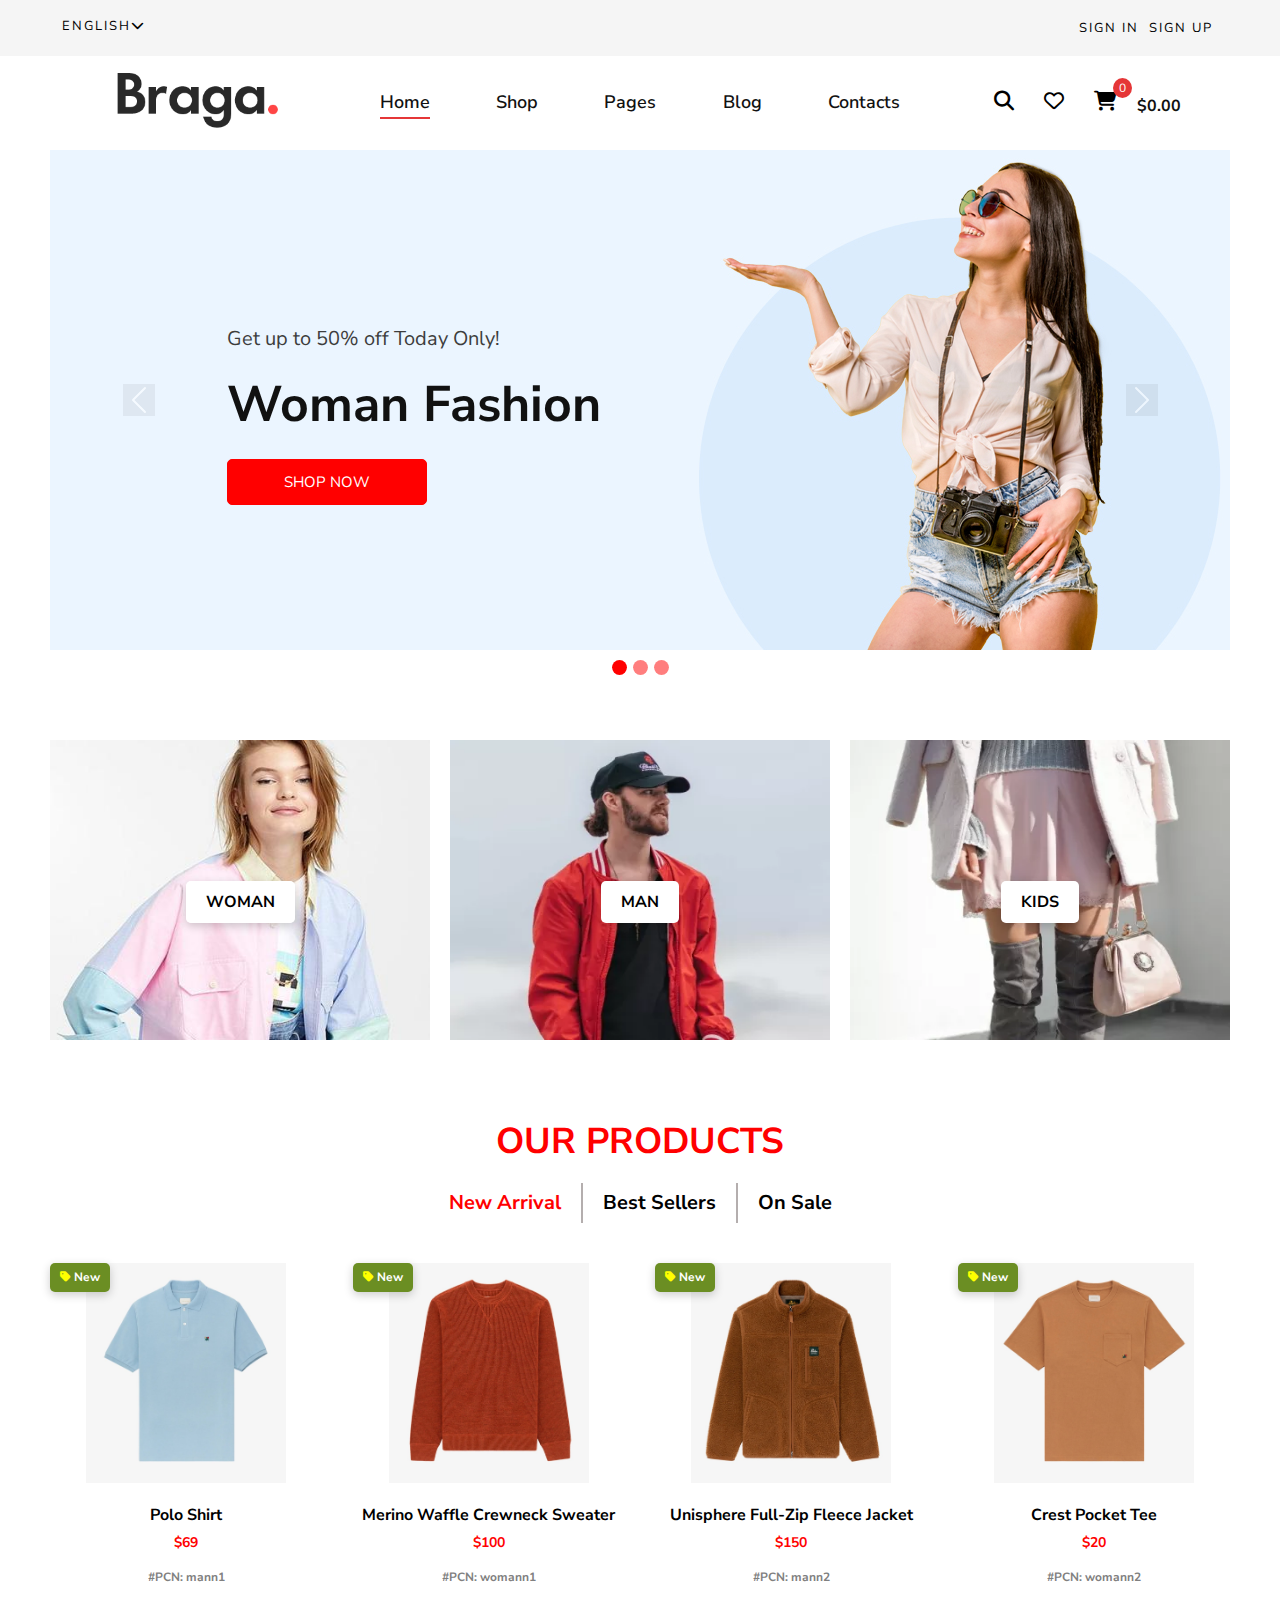
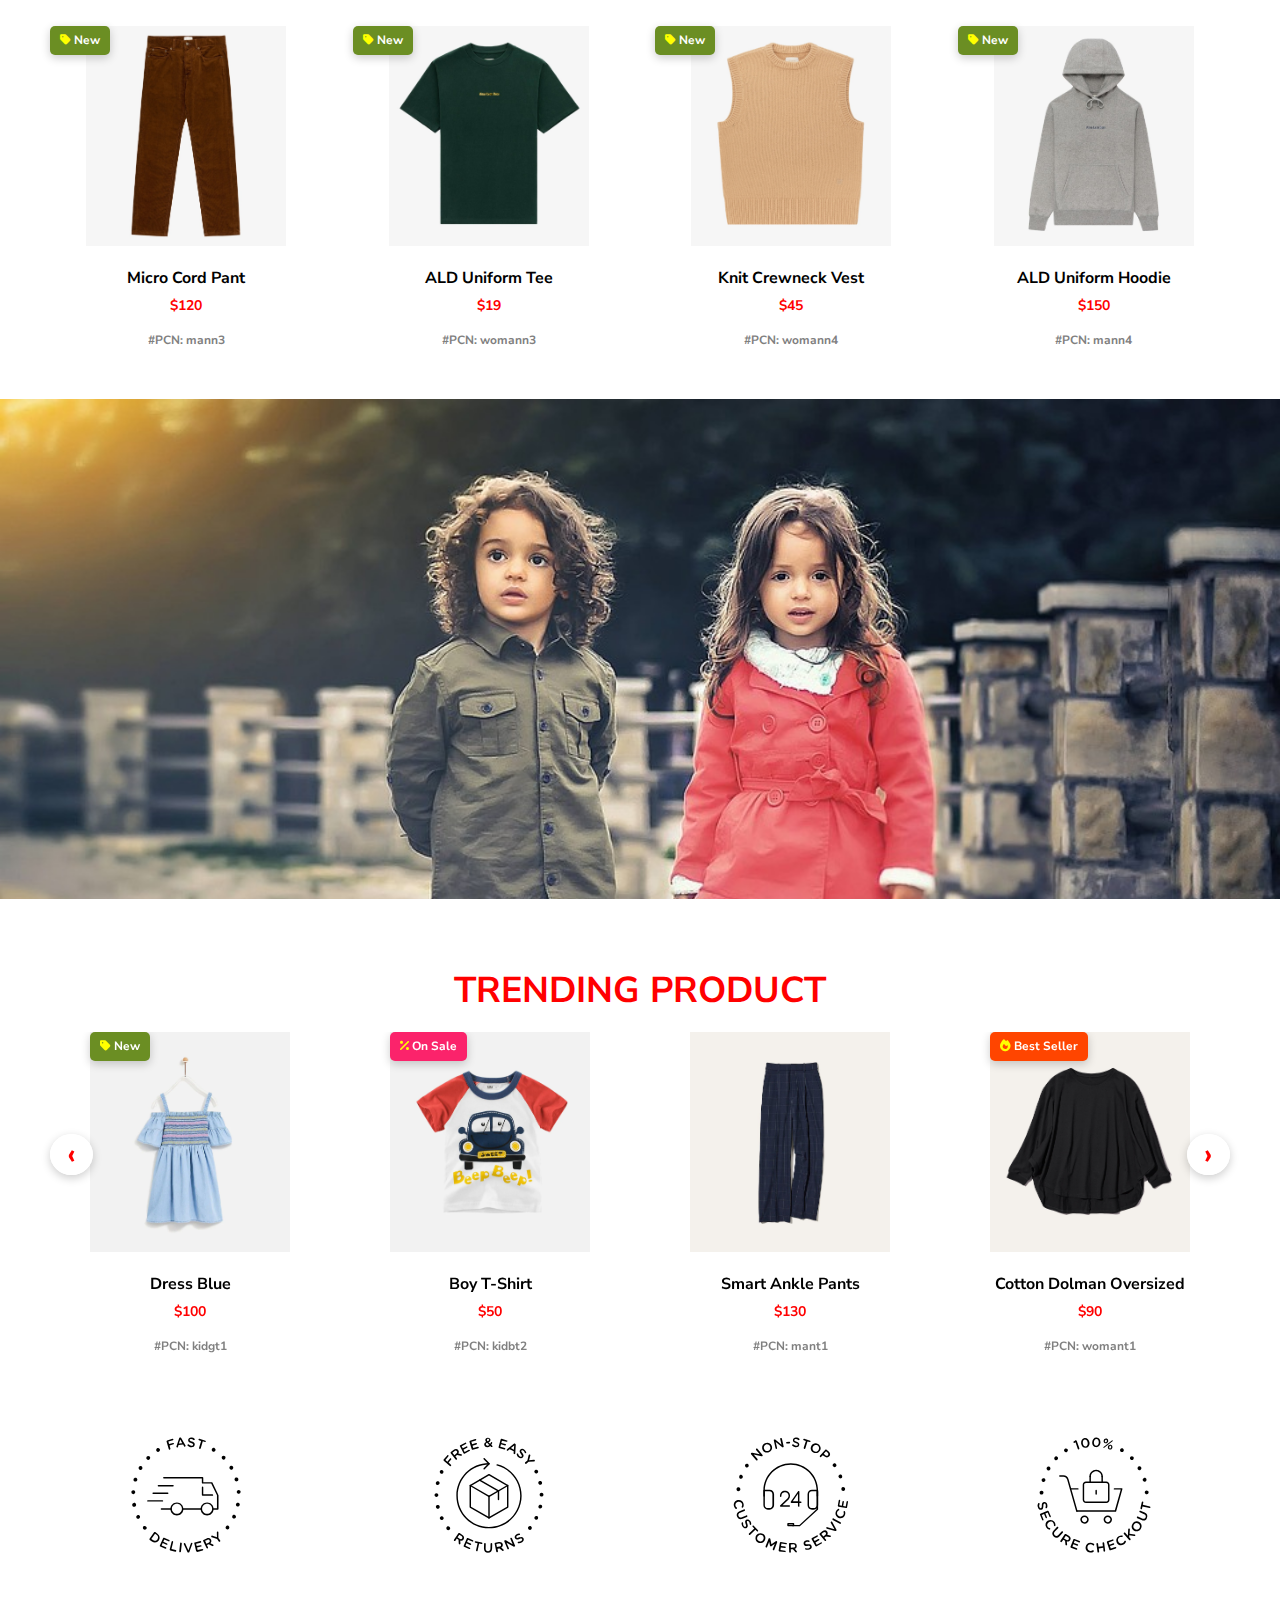
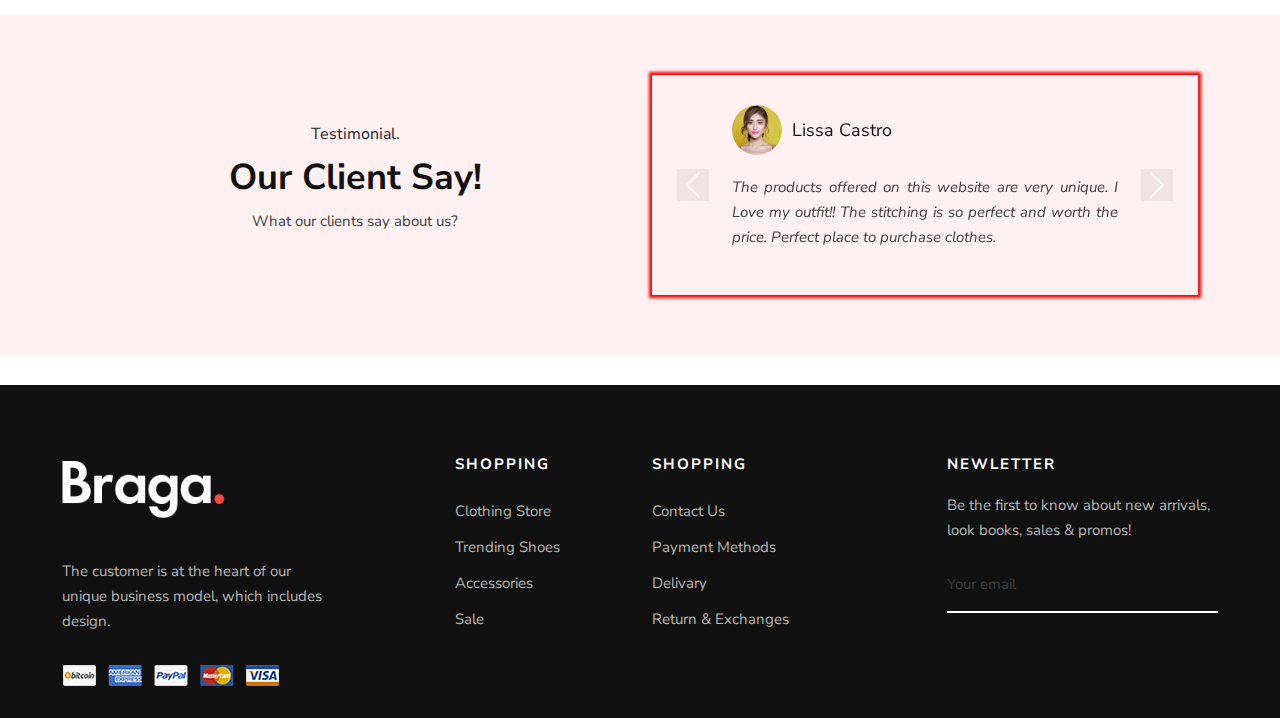
==== index.html @ ad531a6e "update index and cart and contact page" ====
<!DOCTYPE html>
<html lang="en">

<head>
    <meta charset="UTF-8">
    <meta name="description" content="Fashion Shop">
    <!-- <meta name="keywords" content="Male_Fashion, unica, creative, html"> -->
    <meta name="viewport" content="width=device-width, initial-scale=1.0">
    <meta http-equiv="X-UA-Compatible" content="ie=edge">
    <title>Index</title>

    <!-- Google Font -->
    <link href="https://fonts.googleapis.com/css2?family=Nunito+Sans:wght@300;400;600;700;800;900&display=swap"
    rel="stylesheet">

    <!-- Css Styles -->
    <!-- ======================bootstrap====================== -->
    <link rel="stylesheet" href="css/bootstrap.min.css" type="text/css">
    <!-- ==================font-awesome==================== -->
    <link rel="stylesheet" href="https://cdnjs.cloudflare.com/ajax/libs/font-awesome/6.4.0/css/all.min.css">
    <!-- ============= owl carousel========== -->
    <link rel="stylesheet" href="css/owl.carousel.min.css" type="text/css">

    <!-- ============== animation css =================== -->
    <link rel="stylesheet" href="https://cdnjs.cloudflare.com/ajax/libs/animate.css/4.1.1/animate.min.css">

    <!-- ===========css phan chung ============= -->
    <link rel="stylesheet" href="css/style.css" type="text/css">

    <!-- ================== css page index =============== -->
    <link rel="stylesheet" href="css/index.css">

</head>

<body>
    <!-- Page Preloder -->
    <div id="preloder">
        <div class="loader"></div>
    </div>

    <!-- Header Section Begin -->
    <header class="header">
        <div class="header__top">
            <div class="container">
                <div class="row">
                    <div class="col-4 col-md-6">
                        <!-- <div class="header__top__left">
                            <p>Free shipping, 30-day return or refund guarantee.</p>
                        </div> -->
                        <div class="header__top__hover">
                            <span>English<i class="fa-solid fa-chevron-down"></i></span>
                            <ul>
                                <li>English</li>
                                <li>Tiếng Việt</li>
                            </ul>                           
                        </div>
                    </div>
                    <div class="col-8 col-md-6">
                        <div class="header__top__right">
                            <div class="header__top__links">
                                <a href="#">SIGN IN</a>
                                <a href="#">SIGN UP</a>
                            </div>
                            <!-- <div class="header__top__hover">
                                <span>Usd <i class="arrow_carrot-down"></i></span>
                                <ul>
                                    <li>USD</li>
                                    <li>EUR</li>
                                    <li>USD</li>
                                </ul>
                            </div> -->
                        </div>
                    </div>
                </div>
            </div>
        </div>
        <div class="container">
            <div class="row">
                <div class="col-12 col-sm-3 col-lg-3">
                    <div class="header__logo">
                        <a href="./index.html"><img src="img/logo_braga.png" alt=""></a>
                    </div>
                </div>
                <div class="col-12 col-sm-9 col-lg-6">
                    <nav class="header__menu mobile-menu">
                        <ul>
                            <li class="active"><a href="./index.html">Home</a></li>
                            <li><a href="./shop.html">Shop</a></li>
                            <li><a href="#">Pages</a>
                                <ul class="dropdown">
                                    <li><a href="./about.html">About Us</a></li>
                                    <li><a href="./shop-details.html">Shop Details</a></li>
                                    <li><a href="./shopping-cart.html">Shopping Cart</a></li>
                                    <li><a href="./checkout.html">Check Out</a></li>
                                    <li><a href="./blog-details.html">Blog Details</a></li>
                                </ul>
                            </li>
                            <li><a href="./blog.html">Blog</a></li>
                            <li><a href="./contact.html">Contacts</a></li>
                        </ul>
                    </nav>
                </div>
                <div class="col-12 col-sm-12 col-lg-3">
                    <div class="header__nav__option">
                        <a href="#" class="search-switch"><i class="fa-solid fa-magnifying-glass"></i></a>
                        <a href="#"><i class="fa-regular fa-heart"></i></a>
                        <a href="cart.html"><i class="fa-solid fa-cart-shopping"></i><span>0</span></a>
                        <div class="price">$0.00</div>
                    </div>
                </div>
            </div>
            <div class="canvas__open"><i class="fa fa-bars"></i></div>
        </div>
    </header>
    <!-- Header Section End -->

    <main>

        <!-- ================ noi dung trang index ================ -->

        <section class="top-slider">
            <div class="container">
                <div id="carouselExampleCaptions" class="carousel slide carousel-fade" data-bs-ride="carousel" data-bs-interval="3000" data-bs-pause="hover">
                    <div class="carousel-indicators">
                      <button type="button" data-bs-target="#carouselExampleCaptions" data-bs-slide-to="0" class="active" aria-current="true" aria-label="Slide 1"></button>
                      <button type="button" data-bs-target="#carouselExampleCaptions" data-bs-slide-to="1" aria-label="Slide 2"></button>
                      <button type="button" data-bs-target="#carouselExampleCaptions" data-bs-slide-to="2" aria-label="Slide 3"></button>
                    </div>
                    <div class="carousel-inner">
                      <div class="carousel-item active">
                        <div class="banner-image">
                            <img src="img/image_index/banner_1.jpg" class="d-block" alt="banner_1">
                        </div>
                        <div class="carousel-caption d-flex flex-column justify-content-center row-gap-4">
                          <p class="d-block animate__animated animate__fadeInLeftBig">Get up to 50% off Today Only!</p>
                          <h5 class="animate__animated animate__slideInLeft">Woman Fashion</h5>
                          <button class="btn-shop animate__animated animate__bounceIn animate__delay-2s"><a href="#">Shop Now</a></button>
                        </div>
                      </div>
                      <div class="carousel-item">
                        <div class="banner-image">
                            <img src="img/image_index/banner_2.jpg" class="d-block w-100" alt="banner_2">
                        </div>
                        <div class="carousel-caption d-flex flex-column justify-content-center row-gap-4">
                          <p class="d-block animate__animated animate__fadeInDown">50% off in all products</p>
                          <h5 class="animate__animated animate__flipInX">Man Fashion</h5>
                          <button class="btn-shop animate__animated animate__bounceIn animate__delay-2s"><a href="#">Shop Now</a></button>
                        </div>
                      </div>
                      <div class="carousel-item">
                        <div class="banner-image">
                            <img src="img/image_index/banner_3.jpg" class="d-block w-100" alt="banner_3">
                        </div>
                        <div class="carousel-caption d-flex flex-column justify-content-center row-gap-4">
                          <p class="d-block flex-column animate__animated animate__rotateInDownLeft">Taking your Viewing Experience to Next Level</p>
                          <h5 class="animate__animated animate__rotateInUpLeft">Kid's Fashion</h5>
                          <button class="btn-shop animate__animated animate__bounceIn animate__delay-2s"><a href="#">Shop Now</a></button>
                        </div>
                      </div>
                    </div>
                    <button class="carousel-control-prev" type="button" data-bs-target="#carouselExampleCaptions" data-bs-slide="prev">
                      <span class="carousel-control-prev-icon" aria-hidden="true"></span>
                      <span class="visually-hidden">Previous</span>
                    </button>
                    <button class="carousel-control-next" type="button" data-bs-target="#carouselExampleCaptions" data-bs-slide="next">
                      <span class="carousel-control-next-icon" aria-hidden="true"></span>
                      <span class="visually-hidden">Next</span>
                    </button>
                  </div>
            </div>
        </section>
        <div class="container">
            <section class="category">
                <div class="category-content">
                    <div class="caterory-image">
                        <a href="#">
                            <img src="img/image_index/category-woman.jpg" alt="">
                        </a>
                    </div>
                    <div class="category-name">
                        <a href="#">Woman</a>
                    </div>
                </div>
                <div class="category-content">
                    <div class="caterory-image">
                        <a href="#">
                            <img src="img/image_index/category-man.jpg" alt="">
                        </a>
                    </div>
                    <div class="category-name">
                        <a href="#">Man</a>
                    </div>
                </div>
                <div class="category-content">
                    <div class="caterory-image">
                        <a href="#">
                            <img src="img/image_index/category-kid.jpg" alt="">
                        </a>
                    </div>
                    <div class="category-name">
                        <a href="#">Kids</a>
                    </div>
                </div>
            </section>
        </div>
        <section class="our-product">
            <div class="container">
                <div class="our-product-wrap">
                    <div class="our-product-title">
                        <h2>Our Products</h2>
                    </div>
                    <div class="our-product-list">
                        <ul class="list-wrap">
                            <li class="item1 view">New Arrival</li>
                            <li class="item2">Best Sellers</li>
                            <li class="item3">On Sale</li>
                        </ul>
                    </div>
                    <div class="out-product-content new-arrival active">
                        <div class="product-post">
                            <div class="product-post-label label-new">
                                <i class="fa-solid fa-tag" style="color: yellow;"></i> New
                            </div>
                            <div class="product-post-img">
                                <img src="img/image_index/polo_1.jpg" alt="polo_1">
                                <!-- <img src="img/image_index/polo_2.jpg" alt="" class="img_2"> -->
                            </div>
                            <div class="product-post-button">
                                <div class="button-list button-add">
                                    <i class="fa-solid fa-cart-plus"></i>
                                </div>
                                <div class="button-list button-view">
                                    <i class="fa-solid fa-eye"></i>
                                </div>
                                <div class="button-list button-wishlist">
                                    <i class="fa-regular fa-heart"></i>
                                </div>
                            </div>
                            <div class="product-post-name">
                                <a href="#">Polo Shirt</a>
                            </div>
                            <div class="product-post-price">
                                $<span class="price-number">69</span>
                            </div>
                            <div class="product-post-id">
                                #PCN: <span class="id-code">mann1</span>
                            </div>
                        </div>
                        <div class="product-post">
                            <div class="product-post-label label-new">
                                <i class="fa-solid fa-tag" style="color: yellow;"></i> New
                            </div>
                            <div class="product-post-img">
                                <img src="img/image_index/sweater_1.jpg" alt="sweater_1">
                                <!-- <img src="img/image_index/sweater_2.jpg" alt="" class="img_2"> -->
                            </div>
                            <div class="product-post-button">
                                <div class="button-list button-add">
                                    <i class="fa-solid fa-cart-plus"></i>
                                </div>
                                <div class="button-list button-view">
                                    <i class="fa-solid fa-eye"></i>
                                </div>
                                <div class="button-list button-wishlist">
                                    <i class="fa-regular fa-heart"></i>
                                </div>
                            </div>
                            <div class="product-post-name">
                                <a href="#">Merino Waffle Crewneck Sweater</a>
                            </div>
                            <div class="product-post-price">
                                $<span class="price-number">100</span>
                            </div>
                            <div class="product-post-id">
                                #PCN: <span class="id-code">womann1</span>
                            </div>
                        </div>
                        <div class="product-post">
                            <div class="product-post-label label-new">
                                <i class="fa-solid fa-tag" style="color: yellow;"></i> New
                            </div>
                            <div class="product-post-img">
                                <img src="img/image_index/fleece_jacket_1.jpg" alt="fleece_jacket_1">
                                <!-- <img src="img/image_index/fleece_jacket_2.jpg" alt="" class="img_2"> -->
                            </div>
                            <div class="product-post-button">
                                <div class="button-list button-add">
                                    <i class="fa-solid fa-cart-plus"></i>
                                </div>
                                <div class="button-list button-view">
                                    <i class="fa-solid fa-eye"></i>
                                </div>
                                <div class="button-list button-wishlist">
                                    <i class="fa-regular fa-heart"></i>
                                </div>
                            </div>
                            <div class="product-post-name">
                                <a href="#">Unisphere Full-Zip Fleece Jacket</a>
                            </div>
                            <div class="product-post-price">
                                $<span class="price-number">150</span>
                            </div>
                            <div class="product-post-id">
                                #PCN: <span class="id-code">mann2</span>
                            </div>
                        </div>
                        <div class="product-post">
                            <div class="product-post-label label-new">
                                <i class="fa-solid fa-tag" style="color: yellow;"></i> New
                            </div>
                            <div class="product-post-img">
                                <img src="img/image_index/pocket_tee_1.jpg" alt="pocket_tee_1">
                                <!-- <img src="img/image_index/pocket_tee_2.jpg" alt="pocket_tee_2"> -->
                            </div>
                            <div class="product-post-button">
                                <div class="button-list button-add">
                                    <i class="fa-solid fa-cart-plus"></i>
                                </div>
                                <div class="button-list button-view">
                                    <i class="fa-solid fa-eye"></i>
                                </div>
                                <div class="button-list button-wishlist">
                                    <i class="fa-regular fa-heart"></i>
                                </div>
                            </div>
                            <div class="product-post-name">
                                <a href="#">Crest Pocket Tee</a>
                            </div>
                            <div class="product-post-price">
                                $<span class="price-number">20</span>
                            </div>
                            <div class="product-post-id">
                                #PCN: <span class="id-code">womann2</span>
                            </div>
                        </div>
                        <div class="product-post">
                            <div class="product-post-label label-new">
                                <i class="fa-solid fa-tag" style="color: yellow;"></i> New
                            </div>
                            <div class="product-post-img">
                                <img src="img/image_index/cord_pant_1.jpg" alt="cord_pant_1">
                                <!-- <img src="img/image_index/cord_pant_2.jpg" alt="cord_pant_2"> -->
                            </div>
                            <div class="product-post-button">
                                <div class="button-list button-add">
                                    <i class="fa-solid fa-cart-plus"></i>
                                </div>
                                <div class="button-list button-view">
                                    <i class="fa-solid fa-eye"></i>
                                </div>
                                <div class="button-list button-wishlist">
                                    <i class="fa-regular fa-heart"></i>
                                </div>
                            </div>
                            <div class="product-post-name">
                                <a href="#">Micro Cord Pant</a>
                            </div>
                            <div class="product-post-price">
                                $<span class="price-number">120</span>
                            </div>
                            <div class="product-post-id">
                                #PCN: <span class="id-code">mann3</span>
                            </div>
                        </div>
                        <div class="product-post">
                            <div class="product-post-label label-new">
                                <i class="fa-solid fa-tag" style="color: yellow;"></i> New
                            </div>
                            <div class="product-post-img">
                                <img src="img/image_index/uniform_tee_1.jpg" alt="uniform_tee_1">
                                <!-- <img src="img/image_index/uniform_tee_2.jpg" alt="uniform_tee_2"> -->
                            </div>
                            <div class="product-post-button">
                                <div class="button-list button-add">
                                    <i class="fa-solid fa-cart-plus"></i>
                                </div>
                                <div class="button-list button-view">
                                    <i class="fa-solid fa-eye"></i>
                                </div>
                                <div class="button-list button-wishlist">
                                    <i class="fa-regular fa-heart"></i>
                                </div>
                            </div>
                            <div class="product-post-name">
                                <a href="#">ALD Uniform Tee</a>
                            </div>
                            <div class="product-post-price">
                                $<span class="price-number">19</span>
                            </div>
                            <div class="product-post-id">
                                #PCN: <span class="id-code">womann3</span>
                            </div>
                        </div>
                        <div class="product-post">
                            <div class="product-post-label label-new">
                                <i class="fa-solid fa-tag" style="color: yellow;"></i> New
                            </div>
                            <div class="product-post-img">
                                <img src="img/image_index/knit_crewneck_vest_1.jpg" alt="knit_crewneck_vest_1">
                                <!-- <img src="img/image_index/knit_crewneck_vest_2.jpg" alt="knit_crewneck_vest_2"> -->
                            </div>
                            <div class="product-post-button">
                                <div class="button-list button-add">
                                    <i class="fa-solid fa-cart-plus"></i>
                                </div>
                                <div class="button-list button-view">
                                    <i class="fa-solid fa-eye"></i>
                                </div>
                                <div class="button-list button-wishlist">
                                    <i class="fa-regular fa-heart"></i>
                                </div>
                            </div>
                            <div class="product-post-name">
                                <a href="#">Knit Crewneck Vest</a>
                            </div>
                            <div class="product-post-price">
                                $<span class="price-number">45</span>
                            </div>
                            <div class="product-post-id">
                                #PCN: <span class="id-code">womann4</span>
                            </div>
                        </div>
                        <div class="product-post">
                            <div class="product-post-label label-new">
                                <i class="fa-solid fa-tag" style="color: yellow;"></i> New
                            </div>
                            <div class="product-post-img">
                                <img src="img/image_index/uniform_hoodie_1.jpg" alt="uniform_hoodie_1">
                                <!-- <img src="img/image_index/uniform_hoodie_2.jpg" alt="uniform_hoodie_2"> -->
                            </div>
                            <div class="product-post-button">
                                <div class="button-list button-add">
                                    <i class="fa-solid fa-cart-plus"></i>
                                </div>
                                <div class="button-list button-view">
                                    <i class="fa-solid fa-eye"></i>
                                </div>
                                <div class="button-list button-wishlist">
                                    <i class="fa-regular fa-heart"></i>
                                </div>
                            </div>
                            <div class="product-post-name">
                                <a href="#">ALD Uniform Hoodie</a>
                            </div>
                            <div class="product-post-price">
                                $<span class="price-number">150</span>
                            </div>
                            <div class="product-post-id">
                                #PCN: <span class="id-code">mann4</span>
                            </div>
                        </div>
                    </div>
                    <!-- ========= best seller=========== -->
                    <div class="out-product-content best-sellers">
                        <div class="product-post">
                            <div class="product-post-label label-bestseller">
                                <i class="fa-solid fa-fire" style="color: yellow;"></i> Best Seller
                            </div>
                            <div class="product-post-img">
                                <img src="img/image_index/man_jacket_1.jpg" alt="man_jacket_1">
                                <!-- <img src="img/image_index/man_jacket_2.jpg" alt="man_jacket_2"> -->
                            </div>
                            <div class="product-post-button">
                                <div class="button-list button-add">
                                    <i class="fa-solid fa-cart-plus"></i>
                                </div>
                                <div class="button-list button-view">
                                    <i class="fa-solid fa-eye"></i>
                                </div>
                                <div class="button-list button-wishlist">
                                    <i class="fa-regular fa-heart"></i>
                                </div>
                            </div>
                            <div class="product-post-name">
                                <a href="#">Full-zip man jacket</a>
                            </div>
                            <div class="product-post-price">
                                $<span class="price-number">99</span>
                            </div>
                            <div class="product-post-id">
                                #PCN: <span class="id-code">manb1</span>
                            </div>
                        </div>
                        <div class="product-post">
                            <div class="product-post-label label-bestseller">
                                <i class="fa-solid fa-fire" style="color: yellow;"></i> Best Seller
                            </div>
                            <div class="product-post-img">
                                <img src="img/image_index/checkered_casual_polo_1.jpg" alt="checkered_casual_polo_1">
                                <!-- <img src="img/image_index/checkered_casual_polo_2.jpg" alt="checkered_casual_polo_2"> -->
                            </div>
                            <div class="product-post-button">
                                <div class="button-list button-add">
                                    <i class="fa-solid fa-cart-plus"></i>
                                </div>
                                <div class="button-list button-view">
                                    <i class="fa-solid fa-eye"></i>
                                </div>
                                <div class="button-list button-wishlist">
                                    <i class="fa-regular fa-heart"></i>
                                </div>
                            </div>
                            <div class="product-post-name">
                                <a href="#">Checkered casual polo</a>
                            </div>
                            <div class="product-post-price">
                                $<span class="price-number">119</span>
                            </div>
                            <div class="product-post-id">
                                #PCN: <span class="id-code">manb2</span>
                            </div>
                        </div>
                        <div class="product-post">
                            <div class="product-post-label label-bestseller">
                                <i class="fa-solid fa-fire" style="color: yellow;"></i> Best Seller
                            </div>
                            <div class="product-post-img">
                                <img src="img/image_index/long_sleeve_shirt_1.jpg" alt="long_sleeve_shirt_1">
                                <!-- <img src="img/image_index/long_sleeve_shirt_2.jpg" alt="long_sleeve_shirt_2"> -->
                            </div>
                            <div class="product-post-button">
                                <div class="button-list button-add">
                                    <i class="fa-solid fa-cart-plus"></i>
                                </div>
                                <div class="button-list button-view">
                                    <i class="fa-solid fa-eye"></i>
                                </div>
                                <div class="button-list button-wishlist">
                                    <i class="fa-regular fa-heart"></i>
                                </div>
                            </div>
                            <div class="product-post-name">
                                <a href="#">Long sleeve shirt</a>
                            </div>
                            <div class="product-post-price">
                                $<span class="price-number">180</span>
                            </div>
                            <div class="product-post-id">
                                #PCN: <span class="id-code">manb3</span>
                            </div>
                        </div>
                        <div class="product-post">
                            <div class="product-post-label label-bestseller">
                                <i class="fa-solid fa-fire" style="color: yellow;"></i> Best Seller
                            </div>
                            <div class="product-post-img">
                                <img src="img/image_index/red_casual_dress_1.jpg" alt="red_casual_dress_1">
                                <!-- <img src="img/image_index/red_casual_dress_2.jpg" alt="red_casual_dress_2"> -->
                            </div>
                            <div class="product-post-button">
                                <div class="button-list button-add">
                                    <i class="fa-solid fa-cart-plus"></i>
                                </div>
                                <div class="button-list button-view">
                                    <i class="fa-solid fa-eye"></i>
                                </div>
                                <div class="button-list button-wishlist">
                                    <i class="fa-regular fa-heart"></i>
                                </div>
                            </div>
                            <div class="product-post-name">
                                <a href="#">Red casual dress</a>
                            </div>
                            <div class="product-post-price">
                                $<span class="price-number">149</span>
                            </div>
                            <div class="product-post-id">
                                #PCN: <span class="id-code">womanb1</span>
                            </div>
                        </div>
                        <div class="product-post">
                            <div class="product-post-label label-bestseller">
                                <i class="fa-solid fa-fire" style="color: yellow;"></i> Best Seller
                            </div>
                            <div class="product-post-img">
                                <img src="img/image_index/striped_sundress_1.jpg" alt="striped_sundress_1">
                                <!-- <img src="img/image_index/striped_sundress_2.jpg" alt="striped_sundress_2"> -->
                            </div>
                            <div class="product-post-button">
                                <div class="button-list button-add">
                                    <i class="fa-solid fa-cart-plus"></i>
                                </div>
                                <div class="button-list button-view">
                                    <i class="fa-solid fa-eye"></i>
                                </div>
                                <div class="button-list button-wishlist">
                                    <i class="fa-regular fa-heart"></i>
                                </div>
                            </div>
                            <div class="product-post-name">
                                <a href="#">Striped sundress</a>
                            </div>
                            <div class="product-post-price">
                                $<span class="price-number">220</span>
                            </div>
                            <div class="product-post-id">
                                #PCN: <span class="id-code">womanb2</span>
                            </div>
                        </div>
                        <div class="product-post">
                            <div class="product-post-label label-bestseller">
                                <i class="fa-solid fa-fire" style="color: yellow;"></i> Best Seller
                            </div>
                            <div class="product-post-img">
                                <img src="img/image_index/sky_blue_shirt_1.jpg" alt="sky_blue_shirt_1">
                                <!-- <img src="img/image_index/sky_blue_shirt_2.jpg" alt="sky_blue_shirt_2"> -->
                            </div>
                            <div class="product-post-button">
                                <div class="button-list button-add">
                                    <i class="fa-solid fa-cart-plus"></i>
                                </div>
                                <div class="button-list button-view">
                                    <i class="fa-solid fa-eye"></i>
                                </div>
                                <div class="button-list button-wishlist">
                                    <i class="fa-regular fa-heart"></i>
                                </div>
                            </div>
                            <div class="product-post-name">
                                <a href="#">Sky blue shirt</a>
                            </div>
                            <div class="product-post-price">
                                $<span class="price-number">119</span>
                            </div>
                            <div class="product-post-id">
                                #PCN: <span class="id-code">manb4</span>
                            </div>
                        </div>
                        <div class="product-post">
                            <div class="product-post-label label-bestseller">
                                <i class="fa-solid fa-fire" style="color: yellow;"></i> Best Seller
                            </div>
                            <div class="product-post-img">
                                <img src="img/image_index/woman_blue_pullover_1.jpg" alt="woman_blue_pullover_1">
                                <!-- <img src="img/image_index/woman_blue_pullover_2.jpg" alt="woman_blue_pullover_2"> -->
                            </div>
                            <div class="product-post-button">
                                <div class="button-list button-add">
                                    <i class="fa-solid fa-cart-plus"></i>
                                </div>
                                <div class="button-list button-view">
                                    <i class="fa-solid fa-eye"></i>
                                </div>
                                <div class="button-list button-wishlist">
                                    <i class="fa-regular fa-heart"></i>
                                </div>
                            </div>
                            <div class="product-post-name">
                                <a href="#">Woman blue pullover</a>
                            </div>
                            <div class="product-post-price">
                                $<span class="price-number">145</span>
                            </div>
                            <div class="product-post-id">
                                #PCN: <span class="id-code">womanb3</span>
                            </div>
                        </div>
                        <div class="product-post">
                            <div class="product-post-label label-bestseller">
                                <i class="fa-solid fa-fire" style="color: yellow;"></i> Best Seller
                            </div>
                            <div class="product-post-img">
                                <img src="img/image_index/gray_knitted_dresses_1.jpg" alt="gray_knitted_dresses_1">
                                <!-- <img src="img/image_index/gray_knitted_dresses_2.jpg" alt="gray_knitted_dresses_2"> -->
                            </div>
                            <div class="product-post-button">
                                <div class="button-list button-add">
                                    <i class="fa-solid fa-cart-plus"></i>
                                </div>
                                <div class="button-list button-view">
                                    <i class="fa-solid fa-eye"></i>
                                </div>
                                <div class="button-list button-wishlist">
                                    <i class="fa-regular fa-heart"></i>
                                </div>
                            </div>
                            <div class="product-post-name">
                                <a href="#">Gray knitted dresses</a>
                            </div>
                            <div class="product-post-price">
                                $<span class="price-number">199</span>
                            </div>
                            <div class="product-post-id">
                                #PCN: <span class="id-code">womanb4</span>
                            </div>
                        </div>
                    </div>
                    <!-- =============on sale============= -->
                    <div class="out-product-content on-sale">
                        <div class="product-post">
                            <div class="product-post-label label-onsale">
                                <i class="fa-solid fa-percent" style="color: yellow;"></i> On Sale
                            </div>
                            <div class="product-post-img">
                                <img src="img/image_index/slim_fit_stretch_suit_1.jpg" alt="slim_fit_stretch_suit_1">
                                <!-- <img src="img/image_index/slim_fit_stretch_suit_2.jpg" alt="slim_fit_stretch_suit_2"> -->
                            </div>
                            <div class="product-post-button">
                                <div class="button-list button-add">
                                    <i class="fa-solid fa-cart-plus"></i>
                                </div>
                                <div class="button-list button-view">
                                    <i class="fa-solid fa-eye"></i>
                                </div>
                                <div class="button-list button-wishlist">
                                    <i class="fa-regular fa-heart"></i>
                                </div>
                            </div>
                            <div class="product-post-name">
                                <a href="#">Slim Fit Stretch Suit</a>
                            </div>
                            <div class="product-post-price">
                                $<span class="price-number">469</span>
                            </div>
                            <div class="product-post-id">
                                #PCN: <span class="id-code">mano1</span>
                            </div>
                        </div>
                        <div class="product-post">
                            <div class="product-post-label label-onsale">
                                <i class="fa-solid fa-percent" style="color: yellow;"></i> On Sale
                            </div>
                            <div class="product-post-img">
                                <img src="img/image_index/t_shirst_blue_1.jpg" alt="t_shirst_blue_1">
                                <!-- <img src="img/image_index/t_shirst_blue_2.jpg" alt="t_shirst_blue_2"> -->
                            </div>
                            <div class="product-post-button">
                                <div class="button-list button-add">
                                    <i class="fa-solid fa-cart-plus"></i>
                                </div>
                                <div class="button-list button-view">
                                    <i class="fa-solid fa-eye"></i>
                                </div>
                                <div class="button-list button-wishlist">
                                    <i class="fa-regular fa-heart"></i>
                                </div>
                            </div>
                            <div class="product-post-name">
                                <a href="#">T-shirst Blue</a>
                            </div>
                            <div class="product-post-price">
                                $<span class="price-number">300</span>
                            </div>
                            <div class="product-post-id">
                                #PCN: <span class="id-code">kidgo1</span>
                            </div>
                        </div>
                        <div class="product-post">
                            <div class="product-post-label label-onsale">
                                <i class="fa-solid fa-percent" style="color: yellow;"></i> On Sale
                            </div>
                            <div class="product-post-img">
                                <img src="img/image_index/summer_t_shirt_1.jpg" alt="summer_t_shirt_1">
                                <!-- <img src="img/image_index/summer_t_shirt_2.jpg" alt="summer_t_shirt_2"> -->
                            </div>
                            <div class="product-post-button">
                                <div class="button-list button-add">
                                    <i class="fa-solid fa-cart-plus"></i>
                                </div>
                                <div class="button-list button-view">
                                    <i class="fa-solid fa-eye"></i>
                                </div>
                                <div class="button-list button-wishlist">
                                    <i class="fa-regular fa-heart"></i>
                                </div>
                            </div>
                            <div class="product-post-name">
                                <a href="#">Summer T-Shirt</a>
                            </div>
                            <div class="product-post-price">
                                $<span class="price-number">210</span>
                            </div>
                            <div class="product-post-id">
                                #PCN: <span class="id-code">kidgo2</span>
                            </div>
                        </div>
                        <div class="product-post">
                            <div class="product-post-label label-onsale">
                                <i class="fa-solid fa-percent" style="color: yellow;"></i> On Sale
                            </div>
                            <div class="product-post-img">
                                <img src="img/image_index/boy_t_shirt_1.jpg" alt="boy_t_shirt_1">
                                <!-- <img src="img/image_index/suspender_shorts_2.jpg" alt="suspender_shorts_2"> -->
                            </div>
                            <div class="product-post-button">
                                <div class="button-list button-add">
                                    <i class="fa-solid fa-cart-plus"></i>
                                </div>
                                <div class="button-list button-view">
                                    <i class="fa-solid fa-eye"></i>
                                </div>
                                <div class="button-list button-wishlist">
                                    <i class="fa-regular fa-heart"></i>
                                </div>
                            </div>
                            <div class="product-post-name">
                                <a href="#">Boys T-Shirt</a>
                            </div>
                            <div class="product-post-price">
                                $<span class="price-number">130</span>
                            </div>
                            <div class="product-post-id">
                                #PCN: <span class="id-code">kidbo3</span>
                            </div>
                        </div>
                        <div class="product-post">
                            <div class="product-post-label label-onsale">
                                <i class="fa-solid fa-percent" style="color: yellow;"></i> On Sale
                            </div>
                            <div class="product-post-img">
                                <img src="img/image_index/baby_outfit_1.jpg" alt="baby_outfit_1">
                                <!-- <img src="img/image_index/baby_outfit_2.jpg" alt="baby_outfit_2"> -->
                            </div>
                            <div class="product-post-button">
                                <div class="button-list button-add">
                                    <i class="fa-solid fa-cart-plus"></i>
                                </div>
                                <div class="button-list button-view">
                                    <i class="fa-solid fa-eye"></i>
                                </div>
                                <div class="button-list button-wishlist">
                                    <i class="fa-regular fa-heart"></i>
                                </div>
                            </div>
                            <div class="product-post-name">
                                <a href="#">Baby Outfit</a>
                            </div>
                            <div class="product-post-price">
                                $<span class="price-number">138</span>
                            </div>
                            <div class="product-post-id">
                                #PCN: <span class="id-code">kidgo4</span>
                            </div>
                        </div>
                        <div class="product-post">
                            <div class="product-post-label label-onsale">
                                <i class="fa-solid fa-percent" style="color: yellow;"></i> On Sale
                            </div>
                            <div class="product-post-img">
                                <img src="img/image_index/denim_coat_1.jpg" alt="denim_coat_1">
                                <!-- <img src="img/image_index/denim_coat_1.jpg" alt="denim_coat_1"> -->
                            </div>
                            <div class="product-post-button">
                                <div class="button-list button-add">
                                    <i class="fa-solid fa-cart-plus"></i>
                                </div>
                                <div class="button-list button-view">
                                    <i class="fa-solid fa-eye"></i>
                                </div>
                                <div class="button-list button-wishlist">
                                    <i class="fa-regular fa-heart"></i>
                                </div>
                            </div>
                            <div class="product-post-name">
                                <a href="#">Denim coat</a>
                            </div>
                            <div class="product-post-price">
                                $<span class="price-number">109</span>
                            </div>
                            <div class="product-post-id">
                                #PCN: <span class="id-code">kidgo5</span>
                            </div>
                        </div>
                        <div class="product-post">
                            <div class="product-post-label label-onsale">
                                <i class="fa-solid fa-percent" style="color: yellow;"></i> On Sale
                            </div>
                            <div class="product-post-img">
                                <img src="img/image_index/pink_skirt_legs_1.jpg" alt="pink_skirt_legs_1">
                                <!-- <img src="img/image_index/jacquard_dress_2.jpg" alt="jacquard_dress_2"> -->
                            </div>
                            <div class="product-post-button">
                                <div class="button-list button-add">
                                    <i class="fa-solid fa-cart-plus"></i>
                                </div>
                                <div class="button-list button-view">
                                    <i class="fa-solid fa-eye"></i>
                                </div>
                                <div class="button-list button-wishlist">
                                    <i class="fa-regular fa-heart"></i>
                                </div>
                            </div>
                            <div class="product-post-name">
                                <a href="#">Pink Skirt Legs</a>
                            </div>
                            <div class="product-post-price">
                                $<span class="price-number">55</span>
                            </div>
                            <div class="product-post-id">
                                #PCN: <span class="id-code">kidgo6</span>
                            </div>
                        </div>
                        <div class="product-post">
                            <div class="product-post-label label-onsale">
                                <i class="fa-solid fa-percent" style="color: yellow;"></i> On Sale
                            </div>
                            <div class="product-post-img">
                                <img src="img/image_index/striped_t_shirt_yellow_1.jpg" alt="striped_t_shirt_yellow_1">
                                <!-- <img src="img/image_index/rugby_polo_shirt_2.jpg" alt="rugby_polo_shirt_2"> -->
                            </div>
                            <div class="product-post-button">
                                <div class="button-list button-add">
                                    <i class="fa-solid fa-cart-plus"></i>
                                </div>
                                <div class="button-list button-view">
                                    <i class="fa-solid fa-eye"></i>
                                </div>
                                <div class="button-list button-wishlist">
                                    <i class="fa-regular fa-heart"></i>
                                </div>
                            </div>
                            <div class="product-post-name">
                                <a href="#">Striped T-Shirt Yellow</a>
                            </div>
                            <div class="product-post-price">
                                $<span class="price-number">69</span>
                            </div>
                            <div class="product-post-id">
                                #PCN: <span class="id-code">kidgo7</span>
                            </div>
                        </div>
                    </div>  
                </div>
            </div>
        </section>
        <div class="advertisement">
            <img src="img/image_index/advertisement.jpg" alt="">
            <div class="advertisement-content">
                <div class="text">
                    Big Sale!
                    <button class="advertisement-button">
                        <a href="#"> Shop Now</a>
                    </button>
                </div>
              </div>
        </div>

        <section class="trending-product">
            <div class="container">
                <div class="trending-product-wrap">
                    <h2>Trending product</h2>
                    <div class="owl-carousel owl-theme">
                        <div class="item">
                            <div class="product-post" style="width: 100%;">
                                <div class="product-post-label label-new">
                                    <i class="fa-solid fa-tag" style="color: yellow;"></i> New
                                </div>
                                <div class="product-post-button">
                                    <div class="button-list button-add">
                                        <i class="fa-solid fa-cart-plus"></i>
                                    </div>
                                    <div class="button-list button-view">
                                        <i class="fa-solid fa-eye"></i>
                                    </div>
                                    <div class="button-list button-wishlist">
                                        <i class="fa-regular fa-heart"></i>
                                    </div>
                                </div>
                                <div class="product-post-img" style="display: block; width: 200px; height: 220px; margin: 0 auto;">
                                    <img src="img/image_index/dress_1.jpg" alt="dress_1" style="display: block; width: 100%; height: 100%;">
                                </div>
                                <div class="product-post-name">
                                    <a href="#">Dress Blue</a>
                                </div>
                                <div class="product-post-price">
                                    $<span class="price-number">100</span>
                                </div>
                                <div class="product-post-id">
                                    #PCN: <span class="id-code">kidgt1</span>
                                </div>
                            </div>
                        </div>
                        <div class="item">
                            <div class="product-post" style="width: 100%;">
                                <div class="product-post-label label-onsale">
                                    <i class="fa-solid fa-percent" style="color: yellow;"></i> On Sale
                                </div>
                                <div class="product-post-button">
                                    <div class="button-list button-add">
                                        <i class="fa-solid fa-cart-plus"></i>
                                    </div>
                                    <div class="button-list button-view">
                                        <i class="fa-solid fa-eye"></i>
                                    </div>
                                    <div class="button-list button-wishlist">
                                        <i class="fa-regular fa-heart"></i>
                                    </div>
                                </div>
                                <div class="product-post-img" style="display: block; width: 200px; height: 220px; margin: 0 auto;">
                                    <img src="img/image_index/boy_t_shirt_1.jpg" alt="boy_t_shirt_1" style="display: block; width: 100%; height: 100%;">
                                </div>
                                <div class="product-post-name">
                                    <a href="#">Boy T-Shirt</a>
                                </div>
                                <div class="product-post-price">
                                    $<span class="price-number">50</span>
                                </div>
                                <div class="product-post-id">
                                    #PCN: <span class="id-code">kidbt2</span>
                                </div>
                            </div>
                        </div>
                        <div class="item">
                            <div class="product-post" style="width: 100%;">
                                <div class="product-post-button">
                                    <div class="button-list button-add">
                                        <i class="fa-solid fa-cart-plus"></i>
                                    </div>
                                    <div class="button-list button-view">
                                        <i class="fa-solid fa-eye"></i>
                                    </div>
                                    <div class="button-list button-wishlist">
                                        <i class="fa-regular fa-heart"></i>
                                    </div>
                                </div>
                                <div class="product-post-img" style="display: block; width: 200px; height: 220px; margin: 0 auto;">
                                    <img src="img/image_index/smart-ankle-pants_1.jpg" alt="smart-ankle-pants_1" style="display: block; width: 100%; height: 100%;">
                                </div>
                                <div class="product-post-name">
                                    <a href="#">Smart Ankle Pants</a>
                                </div>
                                <div class="product-post-price">
                                    $<span class="price-number">130</span>
                                </div>
                                <div class="product-post-id">
                                    #PCN: <span class="id-code">mant1</span>
                                </div>
                            </div>
                        </div>
                        <div class="item">
                            <div class="product-post" style="width: 100%;">
                                <div class="product-post-label label-bestseller">
                                    <i class="fa-solid fa-fire" style="color: yellow;"></i> Best Seller
                                </div>
                                <div class="product-post-button">
                                    <div class="button-list button-add">
                                        <i class="fa-solid fa-cart-plus"></i>
                                    </div>
                                    <div class="button-list button-view">
                                        <i class="fa-solid fa-eye"></i>
                                    </div>
                                    <div class="button-list button-wishlist">
                                        <i class="fa-regular fa-heart"></i>
                                    </div>
                                </div>
                                <div class="product-post-img" style="display: block; width: 200px; height: 220px; margin: 0 auto;">
                                    <img src="img/image_index/cotton_ dolman_ oversized_1.jpg" alt="cotton_ dolman_ oversized" style="display: block; width: 100%; height: 100%;">
                                </div>
                                <div class="product-post-name">
                                    <a href="#">Cotton Dolman Oversized</a>
                                </div>
                                <div class="product-post-price">
                                    $<span class="price-number">90</span>
                                </div>
                                <div class="product-post-id">
                                    #PCN: <span class="id-code">womant1</span>
                                </div>
                            </div>
                        </div>
                        <div class="item">
                            <div class="product-post" style="width: 100%;">
                                <div class="product-post-button">
                                    <div class="button-list button-add">
                                        <i class="fa-solid fa-cart-plus"></i>
                                    </div>
                                    <div class="button-list button-view">
                                        <i class="fa-solid fa-eye"></i>
                                    </div>
                                    <div class="button-list button-wishlist">
                                        <i class="fa-regular fa-heart"></i>
                                    </div>
                                </div>
                                <div class="product-post-img" style="display: block; width: 200px; height: 220px; margin: 0 auto;">
                                    <img src="img/image_index/flannel_ pants_1.jpg" alt="flannel_ pants_1" style="display: block; width: 100%; height: 100%;">
                                </div>
                                <div class="product-post-name">
                                    <a href="#">Flannel Pants</a>
                                </div>
                                <div class="product-post-price">
                                    $<span class="price-number">60</span>
                                </div>
                                <div class="product-post-id">
                                    #PCN: <span class="id-code">mant2</span>
                                </div>
                            </div>
                        </div>
                        <div class="item">
                            <div class="product-post" style="width: 100%;">
                                <div class="product-post-label label-new">
                                    <i class="fa-solid fa-tag" style="color: yellow;"></i> New
                                </div>
                                <div class="product-post-button">
                                    <div class="button-list button-add">
                                        <i class="fa-solid fa-cart-plus"></i>
                                    </div>
                                    <div class="button-list button-view">
                                        <i class="fa-solid fa-eye"></i>
                                    </div>
                                    <div class="button-list button-wishlist">
                                        <i class="fa-regular fa-heart"></i>
                                    </div>
                                </div>
                                <div class="product-post-img" style="display: block; width: 200px; height: 220px; margin: 0 auto;">
                                    <img src="img/image_index/rayon_ long_sleeve_blouse_1.jpg" alt="rayon_ long_sleeve_blouse_1" style="display: block; width: 100%; height: 100%;">
                                </div>
                                <div class="product-post-name">
                                    <a href="#">Rayon Long Sleeve Blouse</a>
                                </div>
                                <div class="product-post-price">
                                    $<span class="price-number">160</span>
                                </div>
                                <div class="product-post-id">
                                    #PCN: <span class="id-code">womant</span>
                                </div>
                            </div>
                        </div>
                        <div class="item">
                            <div class="product-post" style="width: 100%;">
                                <div class="product-post-button">
                                    <div class="button-list button-add">
                                        <i class="fa-solid fa-cart-plus"></i>
                                    </div>
                                    <div class="button-list button-view">
                                        <i class="fa-solid fa-eye"></i>
                                    </div>
                                    <div class="button-list button-wishlist">
                                        <i class="fa-regular fa-heart"></i>
                                    </div>
                                </div>
                                <div class="product-post-img" style="display: block; width: 200px; height: 220px; margin: 0 auto;">
                                    <img src="img/image_index/corduroy_mini_skirt_1.jpg" alt="corduroy_mini_skirt_1" style="display: block; width: 100%; height: 100%;">
                                </div>
                                <div class="product-post-name">
                                    <a href="#">Corduroy Mini Skirt</a>
                                </div>
                                <div class="product-post-price">
                                    $<span class="price-number">200</span>
                                </div>
                                <div class="product-post-id">
                                    #PCN: <span class="id-code">womant3</span>
                                </div>
                            </div>
                        </div>
                    </div>
                </div>
            </div>
        </section>
        <div class="widget-wrap">
            <div class="container">
                <div class="widget-box">
                    <div class="widget-item">
                        <div class="widget-item-wrap">
                            <svg xmlns="http://www.w3.org/2000/svg" xmlns:xlink="http://www.w3.org/1999/xlink" x="0px" y="0px" viewBox="0 0 100 100" style="enable-background:new 0 0 100 100;" xml:space="preserve"><g>	<path d="M16.7,78.5L16.7,78.5c-0.7,0.6-1.7,0.4-2.3-0.2c-0.5-0.7-0.4-1.7,0.2-2.2l0,0c0.7-0.6,1.7-0.4,2.2,0.3  C17.5,76.9,17.4,78,16.7,78.5z"></path>	<path d="M10.8,69.7L10.8,69.7c-0.8,0.4-1.8,0-2.1-0.8c-0.4-0.8,0-1.7,0.8-2.1l0,0c0.8-0.4,1.7,0,2.1,0.8  C11.9,68.4,11.6,69.3,10.8,69.7z"></path>	<path d="M7.1,59.8L7.1,59.8c-0.9,0.2-1.7-0.4-1.9-1.3c-0.2-0.8,0.4-1.7,1.3-1.9l0,0c0.9-0.2,1.7,0.4,1.9,1.3  C8.6,58.7,8,59.6,7.1,59.8z"></path>	<path d="M6,49.3L6,49.3c-0.9,0-1.6-0.8-1.5-1.7c0-0.9,0.8-1.6,1.7-1.5l0,0c0.9,0,1.5,0.8,1.5,1.7C7.6,48.6,6.9,49.3,6,49.3z"></path>	<path d="M7.4,38.8L7.4,38.8c-0.9-0.3-1.3-1.2-1.1-2c0.2-0.8,1.1-1.3,2-1.1l0,0c0.8,0.3,1.3,1.1,1.1,2C9.1,38.5,8.3,39,7.4,38.8z"></path>	<path d="M11.3,28.9L11.3,28.9c-0.8-0.5-1-1.5-0.6-2.2c0.4-0.7,1.4-1,2.2-0.6l0,0c0.8,0.4,1,1.4,0.6,2.2  C13,29.1,12.1,29.3,11.3,28.9z"></path>	<path d="M17.4,20.3L17.4,20.3c-0.6-0.6-0.6-1.7,0-2.3c0.6-0.6,1.6-0.6,2.3,0l0,0c0.6,0.6,0.6,1.6,0,2.3  C19.1,20.9,18,20.9,17.4,20.3z"></path>	<path d="M25.4,13.3L25.4,13.3c-0.5-0.8-0.2-1.8,0.5-2.2c0.7-0.5,1.7-0.2,2.2,0.5l0,0c0.5,0.7,0.2,1.7-0.5,2.2  C26.9,14.3,25.9,14.1,25.4,13.3z"></path>	<path d="M33.8,5.4c-0.1-0.4,0.1-0.8,0.5-0.9l4.4-1.3c0.3-0.1,0.7,0.1,0.8,0.4c0.1,0.3-0.1,0.7-0.4,0.8l-3.8,1.1l0.6,2.1l3.3-1  c0.3-0.1,0.7,0.1,0.8,0.4c0.1,0.3-0.1,0.7-0.4,0.8l-3.3,1l0.7,2.5c0.1,0.4-0.1,0.8-0.5,0.9c-0.4,0.1-0.8-0.1-0.9-0.5L33.8,5.4z"></path>	<path d="M42,9.5l2.3-6.8C44.3,2.3,44.6,2.1,45,2l0.1,0c0.4,0,0.7,0.1,0.9,0.5l3.6,6.2c0.1,0.1,0.1,0.2,0.1,0.3  c0,0.4-0.2,0.7-0.6,0.7c-0.3,0-0.6-0.1-0.7-0.4l-0.8-1.4l-3.8,0.4l-0.5,1.6c-0.1,0.3-0.3,0.5-0.6,0.5c-0.4,0-0.7-0.2-0.7-0.6  C41.9,9.7,41.9,9.6,42,9.5z M46.9,6.8l-1.7-3L44.1,7L46.9,6.8z"></path>	<path d="M51.4,8.9c-0.1-0.1-0.2-0.3-0.2-0.6c0-0.4,0.4-0.6,0.7-0.6c0.2,0,0.3,0.1,0.4,0.2c0.6,0.6,1.3,0.9,2.1,1  c0.9,0.1,1.4-0.3,1.5-0.8l0,0c0.1-0.6-0.2-0.9-1.7-1.4c-1.6-0.6-2.5-1.2-2.4-2.6l0,0c0.1-1.4,1.4-2.2,2.9-2c1,0.1,1.8,0.4,2.4,1  c0.1,0.1,0.3,0.3,0.2,0.6c0,0.4-0.4,0.6-0.7,0.6c-0.1,0-0.2-0.1-0.4-0.1c-0.6-0.5-1.1-0.7-1.8-0.8c-0.8-0.1-1.3,0.3-1.4,0.8l0,0  C53.2,4.7,53.5,5,55,5.5c1.6,0.6,2.4,1.3,2.3,2.6l0,0c-0.2,1.5-1.4,2.2-3.1,2.1C53.2,10.1,52.2,9.6,51.4,8.9z"></path>	<path d="M62.6,4.9l-1.8-0.5c-0.3-0.1-0.5-0.5-0.4-0.8c0.1-0.3,0.5-0.5,0.8-0.4l5,1.5c0.3,0.1,0.5,0.5,0.4,0.8  c-0.1,0.3-0.5,0.5-0.8,0.4L64,5.3l-1.7,5.8c-0.1,0.4-0.5,0.6-0.9,0.5c-0.4-0.1-0.6-0.5-0.5-0.9L62.6,4.9z"></path>	<path d="M71.7,11.5L71.7,11.5c0.5-0.8,1.5-1,2.2-0.5c0.7,0.5,1,1.4,0.5,2.2l0,0c-0.5,0.8-1.4,1-2.2,0.5  C71.4,13.2,71.2,12.3,71.7,11.5z"></path>	<path d="M80.2,17.8L80.2,17.8c0.6-0.6,1.7-0.6,2.3,0c0.6,0.6,0.6,1.6,0,2.3l0,0c-0.6,0.6-1.6,0.6-2.3,0  C79.6,19.4,79.6,18.4,80.2,17.8z"></path>	<path d="M87,25.9L87,25.9c0.8-0.5,1.8-0.2,2.2,0.6c0.4,0.7,0.2,1.7-0.6,2.2l0,0c-0.8,0.5-1.7,0.2-2.2-0.6  C86,27.4,86.2,26.4,87,25.9z"></path>	<path d="M91.6,35.5L91.6,35.5c0.9-0.3,1.8,0.2,2,1.1c0.2,0.8-0.2,1.7-1.1,2l0,0c-0.8,0.3-1.7-0.2-2-1.1  C90.3,36.6,90.8,35.7,91.6,35.5z"></path>	<path d="M93.8,45.8L93.8,45.8c0.9,0,1.7,0.6,1.7,1.5c0,0.9-0.6,1.6-1.5,1.7l0,0c-0.9,0-1.6-0.6-1.7-1.5  C92.3,46.6,92.9,45.9,93.8,45.8z"></path>	<path d="M93.5,56.4L93.5,56.4c0.9,0.2,1.5,1,1.3,1.9c-0.2,0.8-1,1.4-1.9,1.3l0,0c-0.9-0.2-1.4-1-1.3-1.9  C91.8,56.8,92.6,56.2,93.5,56.4z"></path>	<path d="M90.7,66.6L90.7,66.6c0.8,0.4,1.2,1.3,0.8,2.1c-0.4,0.8-1.3,1.2-2.1,0.8l0,0c-0.8-0.4-1.1-1.3-0.8-2.1  C88.9,66.6,89.9,66.2,90.7,66.6z"></path>	<path d="M85.5,75.8L85.5,75.8c0.7,0.6,0.8,1.6,0.3,2.3c-0.5,0.7-1.6,0.8-2.2,0.3l0,0c-0.7-0.5-0.8-1.6-0.3-2.2  C83.8,75.4,84.8,75.2,85.5,75.8z"></path>	<path d="M23.4,81.1c0.2-0.3,0.7-0.4,1-0.2l1.8,1.3c2,1.5,2.4,3.8,1.1,5.7l0,0c-1.3,1.8-3.7,2.2-5.7,0.8l-1.8-1.3  c-0.3-0.2-0.4-0.7-0.2-1L23.4,81.1z M22.4,87.6c1.4,1,2.9,0.7,3.8-0.6l0,0c0.9-1.3,0.7-2.8-0.7-3.8l-1.3-0.9l-3.1,4.4L22.4,87.6z"></path>	<path d="M28.2,92l2.7-6c0.2-0.4,0.6-0.5,0.9-0.4l4.2,1.9c0.3,0.1,0.5,0.5,0.3,0.8c-0.1,0.3-0.5,0.5-0.8,0.3l-3.6-1.6L31.1,89  l3.1,1.4c0.3,0.1,0.5,0.5,0.3,0.8c-0.1,0.3-0.5,0.4-0.8,0.3l-3.1-1.4l-0.9,1.9l3.6,1.6c0.3,0.1,0.5,0.5,0.3,0.8  c-0.1,0.3-0.5,0.5-0.8,0.3L28.6,93C28.2,92.8,28.1,92.4,28.2,92z"></path>	<path d="M38,88.9c0.1-0.4,0.5-0.6,0.8-0.5c0.4,0.1,0.6,0.5,0.5,0.8l-1.4,5.9l3.5,0.8c0.3,0.1,0.6,0.4,0.5,0.8  c-0.1,0.3-0.4,0.6-0.8,0.5l-4.2-1c-0.4-0.1-0.6-0.5-0.5-0.8L38,88.9z"></path>	<path d="M45.1,90.3c0-0.4,0.4-0.7,0.8-0.6c0.4,0,0.7,0.4,0.6,0.8l-0.7,6.6c0,0.4-0.4,0.7-0.8,0.6c-0.4,0-0.7-0.4-0.6-0.8L45.1,90.3  z"></path>	<path d="M51.2,97.5l-3-6.4c0-0.1-0.1-0.2-0.1-0.3c0-0.4,0.3-0.7,0.7-0.7c0.4,0,0.6,0.2,0.7,0.5l2.5,5.6l2.1-5.9  c0.1-0.2,0.3-0.5,0.6-0.5c0.4,0,0.7,0.3,0.7,0.6c0,0.1,0,0.2-0.1,0.3l-2.5,6.7c-0.1,0.4-0.4,0.6-0.8,0.6L52,98  C51.6,98,51.3,97.8,51.2,97.5z"></path>	<path d="M58.4,96.6l-1.5-6.3c-0.1-0.4,0.1-0.8,0.5-0.8l4.5-1.1c0.3-0.1,0.7,0.1,0.8,0.5c0.1,0.3-0.1,0.7-0.5,0.8l-3.8,0.9l0.5,2  l3.3-0.8c0.3-0.1,0.7,0.1,0.8,0.5c0.1,0.3-0.1,0.7-0.5,0.7l-3.3,0.8l0.5,2.1l3.9-0.9c0.3-0.1,0.7,0.1,0.8,0.5  c0.1,0.3-0.1,0.7-0.5,0.8l-4.5,1.1C58.9,97.2,58.5,97,58.4,96.6z"></path>	<path d="M64.3,88.3c-0.2-0.4,0-0.8,0.3-0.9l2.6-1.2c0.9-0.4,1.7-0.5,2.4-0.2c0.6,0.2,1,0.7,1.3,1.3l0,0c0.5,1.2,0.2,2.2-0.6,2.9  l2.2,1.1c0.2,0.1,0.3,0.2,0.4,0.4c0.2,0.3,0,0.7-0.3,0.9c-0.3,0.1-0.5,0.1-0.8,0L69,91l-1.6,0.7l0.9,1.9c0.2,0.4,0,0.8-0.3,0.9  c-0.4,0.2-0.8,0-0.9-0.3L64.3,88.3z M68.8,89.8c0.9-0.4,1.3-1.2,0.9-1.9l0,0c-0.4-0.8-1.1-0.9-2-0.5l-1.8,0.8l1.1,2.4L68.8,89.8z"></path>	<path d="M75.9,86.7l-4.4-1.4c-0.2-0.1-0.3-0.1-0.4-0.3c-0.2-0.3-0.1-0.7,0.2-1c0.2-0.2,0.5-0.2,0.8-0.1l3.7,1.3l-0.1-3.9  c0-0.3,0.1-0.6,0.3-0.7c0.3-0.2,0.7-0.2,0.9,0.2c0.1,0.2,0.1,0.3,0.1,0.5l0,4.6l1.5,2c0.2,0.3,0.2,0.7-0.2,1  c-0.3,0.2-0.7,0.2-1-0.2L75.9,86.7z"></path>	<path d="M76.5,62.2h-4.1c-0.3,0-0.6-0.3-0.6-0.6c0-0.3,0.3-0.6,0.6-0.6h3.4V50.3L71,40.5h-7.2c-0.3,0-0.6-0.3-0.6-0.6v-3.6H31.5  c-0.3,0-0.6-0.3-0.6-0.6c0-0.3,0.3-0.6,0.6-0.6h32.3c0.3,0,0.6,0.3,0.6,0.6v3.6h7c0.2,0,0.4,0.1,0.6,0.3L77,49.9  c0,0.1,0.1,0.2,0.1,0.3v11.4C77.1,61.9,76.8,62.2,76.5,62.2z"></path>	<path d="M62.7,62.2H47.3c-0.3,0-0.6-0.3-0.6-0.6c0-0.3,0.3-0.6,0.6-0.6h15.5c0.3,0,0.6,0.3,0.6,0.6C63.3,61.9,63.1,62.2,62.7,62.2z  "></path>	<path d="M37.6,62.2h-8.1c-0.3,0-0.6-0.3-0.6-0.6c0-0.3,0.3-0.6,0.6-0.6h8.1c0.3,0,0.6,0.3,0.6,0.6C38.2,61.9,38,62.2,37.6,62.2z"></path>	<g>		<path d="M67.6,67c-3,0-5.4-2.4-5.4-5.4c0-3,2.4-5.4,5.4-5.4s5.4,2.4,5.4,5.4C73,64.6,70.6,67,67.6,67z M67.6,57.3   c-2.3,0-4.2,1.9-4.2,4.2c0,2.3,1.9,4.2,4.2,4.2c2.3,0,4.2-1.9,4.2-4.2C71.8,59.2,69.9,57.3,67.6,57.3z"></path>		<path d="M42.4,67c-3,0-5.4-2.4-5.4-5.4c0-3,2.4-5.4,5.4-5.4s5.4,2.4,5.4,5.4C47.9,64.6,45.4,67,42.4,67z M42.4,57.3   c-2.3,0-4.2,1.9-4.2,4.2c0,2.3,1.9,4.2,4.2,4.2c2.3,0,4.2-1.9,4.2-4.2C46.6,59.2,44.8,57.3,42.4,57.3z"></path>	</g>	<g>		<path d="M30.4,55.5H18.2c-0.3,0-0.6-0.3-0.6-0.6c0-0.3,0.3-0.6,0.6-0.6h12.2c0.3,0,0.6,0.3,0.6,0.6C31,55.3,30.7,55.5,30.4,55.5z"></path>		<path d="M34.8,49.2H22.6c-0.3,0-0.6-0.3-0.6-0.6c0-0.3,0.3-0.6,0.6-0.6h12.2c0.3,0,0.6,0.3,0.6,0.6C35.4,49,35.1,49.2,34.8,49.2z"></path>		<path d="M39.2,42.9H27c-0.3,0-0.6-0.3-0.6-0.6c0-0.3,0.3-0.6,0.6-0.6h12.2c0.3,0,0.6,0.3,0.6,0.6C39.8,42.7,39.5,42.9,39.2,42.9z"></path>	</g>	<path d="M72.1,50.7h-8.3c-0.3,0-0.6-0.3-0.6-0.6v-6.6c0-0.3,0.3-0.6,0.6-0.6s0.6,0.3,0.6,0.6v5.9h7.6c0.3,0,0.6,0.3,0.6,0.6  C72.7,50.5,72.4,50.7,72.1,50.7z"></path></g></svg>
                        </div>
                    </div>
                    <div class="widget-item">
                        <div class="widget-item-wrap">
                            <svg xmlns="http://www.w3.org/2000/svg" xmlns:xlink="http://www.w3.org/1999/xlink" x="0px" y="0px" viewBox="0 0 100 100" style="enable-background:new 0 0 100 100;" xml:space="preserve"><g>	<g>		<path d="M17.1,78.9L17.1,78.9c-0.7,0.6-1.7,0.5-2.3-0.2c-0.5-0.7-0.5-1.7,0.2-2.2l0,0c0.7-0.6,1.7-0.4,2.2,0.2   C17.9,77.4,17.8,78.4,17.1,78.9z"></path>		<path d="M11.4,70.7L11.4,70.7c-0.8,0.4-1.8,0.1-2.2-0.7c-0.4-0.8-0.1-1.7,0.7-2.1l0,0c0.8-0.4,1.7-0.1,2.1,0.7   C12.5,69.4,12.2,70.4,11.4,70.7z"></path>		<path d="M7.7,61.5L7.7,61.5c-0.9,0.2-1.7-0.3-1.9-1.2c-0.2-0.8,0.3-1.7,1.2-1.9l0,0c0.9-0.2,1.7,0.3,1.9,1.2   C9.1,60.4,8.5,61.3,7.7,61.5z"></path>		<path d="M6.2,51.7L6.2,51.7c-0.9,0-1.6-0.7-1.6-1.6c0-0.9,0.7-1.6,1.6-1.6h0c0.9,0,1.6,0.7,1.6,1.6C7.8,50.9,7.1,51.7,6.2,51.7z"></path>		<path d="M6.9,41.7L6.9,41.7c-0.9-0.2-1.4-1.1-1.2-1.9c0.2-0.8,1-1.4,1.9-1.2l0,0c0.9,0.2,1.4,1.1,1.2,1.9   C8.6,41.3,7.8,41.9,6.9,41.7z"></path>		<path d="M9.9,32.2L9.9,32.2c-0.8-0.4-1.1-1.4-0.8-2.1c0.4-0.8,1.3-1.1,2.1-0.7l0,0c0.8,0.4,1.1,1.3,0.7,2.1   C11.6,32.2,10.7,32.6,9.9,32.2z"></path>		<path d="M12.3,21.5c-0.3-0.3-0.3-0.7-0.1-1l3-3.5c0.2-0.3,0.6-0.3,0.9-0.1c0.3,0.2,0.3,0.6,0.1,0.9l-2.5,3l1.6,1.4l2.2-2.6   c0.2-0.3,0.6-0.3,0.9-0.1c0.3,0.2,0.3,0.6,0.1,0.9l-2.2,2.6l2,1.7c0.3,0.2,0.3,0.7,0.1,1c-0.3,0.3-0.7,0.3-1,0.1L12.3,21.5z"></path>		<path d="M18.1,15.2c-0.2-0.3-0.2-0.7,0.1-1l2.2-1.8c0.8-0.6,1.6-0.9,2.3-0.8c0.6,0.1,1.1,0.4,1.6,0.9l0,0c0.8,1,0.7,2,0.1,3   l2.4,0.5c0.2,0,0.4,0.1,0.5,0.3c0.2,0.3,0.1,0.7-0.1,0.9c-0.2,0.2-0.5,0.2-0.8,0.1l-3-0.7L22,17.8l1.3,1.7c0.2,0.3,0.2,0.7-0.1,1   c-0.3,0.2-0.7,0.2-1-0.1L18.1,15.2z M22.8,15.5c0.8-0.6,0.9-1.4,0.4-2l0,0c-0.5-0.7-1.3-0.6-2.1,0l-1.6,1.3l1.7,2.1L22.8,15.5z"></path>		<path d="M28.8,15.2l-3-5.8c-0.2-0.4-0.1-0.8,0.3-0.9l4.1-2.1c0.3-0.2,0.7,0,0.8,0.3c0.2,0.3,0,0.7-0.3,0.8l-3.5,1.8l1,1.8l3-1.6   c0.3-0.2,0.7,0,0.8,0.3c0.2,0.3,0,0.7-0.3,0.8l-3,1.6l1,1.9l3.5-1.8c0.3-0.2,0.7,0,0.8,0.3c0.2,0.3,0,0.7-0.3,0.8l-4.1,2.2   C29.4,15.7,29,15.6,28.8,15.2z"></path>		<path d="M35.6,11.8l-1.9-6.2c-0.1-0.4,0.1-0.8,0.5-0.9l4.4-1.3c0.3-0.1,0.7,0.1,0.8,0.4c0.1,0.3-0.1,0.7-0.4,0.8l-3.7,1.1l0.6,2   l3.3-1c0.3-0.1,0.7,0.1,0.8,0.4c0.1,0.3-0.1,0.7-0.4,0.8l-3.3,1l0.6,2l3.8-1.1c0.3-0.1,0.7,0.1,0.8,0.4c0.1,0.3-0.1,0.7-0.4,0.8   l-4.5,1.3C36.1,12.4,35.8,12.2,35.6,11.8z"></path>		<path d="M51.8,9.9L51,9.1c-0.7,0.7-1.5,1.1-2.4,1.1c-1.5,0-2.6-0.8-2.6-2.2v0c0-1,0.6-1.8,1.6-2.2c-0.5-0.6-0.7-1.1-0.7-1.6l0,0   c0-1.1,0.8-2,2.2-2c1.3,0,2.1,0.8,2.1,1.9l0,0c0,1-0.7,1.7-1.7,2.1L51,7.3c0.2-0.3,0.4-0.7,0.6-1.1c0.1-0.1,0.2-0.3,0.5-0.3   c0.3,0,0.6,0.3,0.6,0.6c0,0.1,0,0.2-0.1,0.3c-0.3,0.5-0.5,1-0.8,1.4L52.7,9c0.1,0.1,0.2,0.3,0.2,0.5c0,0.3-0.2,0.6-0.6,0.6   C52.1,10.1,52,10,51.8,9.9z M50.2,8.3l-1.8-1.8c-0.7,0.3-1,0.8-1,1.3l0,0c0,0.7,0.6,1.1,1.3,1.1C49.3,9,49.7,8.7,50.2,8.3z    M50.1,4L50.1,4c0-0.6-0.4-0.9-0.9-0.9c-0.6,0-0.9,0.4-0.9,1l0,0c0,0.4,0.2,0.7,0.6,1.2C49.7,4.9,50.1,4.6,50.1,4z"></path>		<path d="M58,10l1.7-6.3c0.1-0.4,0.5-0.6,0.9-0.5L65,4.5c0.3,0.1,0.5,0.4,0.4,0.8c-0.1,0.3-0.4,0.5-0.8,0.4l-3.8-1l-0.5,2l3.3,0.9   C64,7.6,64.2,8,64.1,8.3c-0.1,0.3-0.4,0.5-0.8,0.4l-3.3-0.9l-0.6,2l3.8,1c0.3,0.1,0.5,0.4,0.4,0.8c-0.1,0.3-0.4,0.5-0.8,0.4   l-4.5-1.2C58.1,10.8,57.9,10.4,58,10z"></path>		<path d="M65.1,11.8l5.6-4.5c0.3-0.2,0.6-0.3,1-0.1l0.1,0c0.4,0.2,0.5,0.5,0.5,0.9l-0.4,7.2c0,0.1,0,0.2-0.1,0.3   c-0.2,0.3-0.6,0.5-0.9,0.3c-0.3-0.1-0.4-0.4-0.4-0.7l0.1-1.6l-3.4-1.7l-1.3,1.1c-0.2,0.2-0.5,0.2-0.8,0.1   c-0.3-0.2-0.4-0.5-0.3-0.9C64.9,12,65,11.9,65.1,11.8z M70.7,12.2L71,8.7l-2.7,2.2L70.7,12.2z"></path>		<path d="M73.1,16.2c-0.1-0.2,0-0.4,0.1-0.6c0.2-0.3,0.6-0.3,0.9-0.1c0.2,0.1,0.2,0.2,0.2,0.3c0.2,0.8,0.6,1.5,1.2,2   c0.7,0.5,1.3,0.6,1.7,0.1l0,0c0.4-0.4,0.3-0.9-0.6-2.1c-1.1-1.4-1.5-2.3-0.6-3.5l0,0c0.8-1.1,2.3-1.1,3.5-0.1   c0.8,0.6,1.2,1.3,1.5,2.1c0.1,0.2,0.1,0.4-0.1,0.6c-0.2,0.3-0.6,0.3-0.9,0.1c-0.1-0.1-0.2-0.2-0.2-0.3c-0.2-0.7-0.6-1.2-1.1-1.6   c-0.6-0.5-1.3-0.5-1.6-0.1l0,0c-0.4,0.5-0.3,0.9,0.7,2.1c1.1,1.4,1.4,2.4,0.5,3.4l0,0c-0.9,1.2-2.4,1.1-3.7,0.1   C74,18.2,73.4,17.3,73.1,16.2z"></path>		<path d="M82,21.3l1-4.5c0-0.2,0.1-0.3,0.3-0.4c0.3-0.2,0.7-0.2,1,0.1c0.2,0.2,0.2,0.5,0.1,0.8l-1,3.7l3.9-0.4c0.3,0,0.6,0,0.8,0.2   c0.3,0.3,0.2,0.7-0.1,1c-0.1,0.1-0.3,0.2-0.5,0.2L83,22.3l-1.9,1.6c-0.3,0.3-0.7,0.2-1-0.1c-0.3-0.3-0.2-0.7,0.1-1L82,21.3z"></path>		<path d="M88.6,29.1L88.6,29.1c0.8-0.4,1.8-0.1,2.2,0.7c0.4,0.8,0.1,1.7-0.7,2.1l0,0c-0.8,0.4-1.7,0.1-2.1-0.7   C87.5,30.5,87.8,29.5,88.6,29.1z"></path>		<path d="M92.3,38.4L92.3,38.4c0.9-0.2,1.7,0.3,1.9,1.2c0.2,0.8-0.3,1.7-1.2,1.9l0,0c-0.9,0.2-1.7-0.3-1.9-1.2   C90.9,39.4,91.5,38.6,92.3,38.4z"></path>		<path d="M93.8,48.1L93.8,48.1c0.9,0,1.6,0.7,1.6,1.6c0,0.9-0.7,1.6-1.6,1.6l0,0c-0.9,0-1.6-0.7-1.6-1.6   C92.2,48.9,92.9,48.1,93.8,48.1z"></path>		<path d="M93.1,58.1L93.1,58.1c0.9,0.2,1.4,1.1,1.2,1.9c-0.2,0.8-1,1.4-1.9,1.2l0,0c-0.9-0.2-1.4-1.1-1.2-1.9   C91.4,58.5,92.2,57.9,93.1,58.1z"></path>		<path d="M90.1,67.6L90.1,67.6c0.8,0.4,1.1,1.4,0.7,2.1c-0.4,0.8-1.3,1.1-2.1,0.7l0,0c-0.8-0.4-1.1-1.3-0.7-2.1   C88.4,67.6,89.3,67.3,90.1,67.6z"></path>		<path d="M85.1,76.2L85.1,76.2c0.7,0.6,0.8,1.6,0.2,2.3c-0.5,0.7-1.6,0.8-2.2,0.2l0,0c-0.7-0.6-0.8-1.6-0.2-2.2   C83.4,75.8,84.4,75.7,85.1,76.2z"></path>	</g>	<g>		<g>			<path d="M24.5,81.9c0.2-0.3,0.6-0.4,1-0.2l2.3,1.6c0.8,0.6,1.3,1.2,1.4,1.9c0.1,0.6,0,1.2-0.4,1.8l0,0c-0.7,1-1.8,1.3-2.8,0.9    l0.2,2.4c0,0.2,0,0.4-0.1,0.6c-0.2,0.3-0.6,0.3-0.9,0.2c-0.3-0.2-0.3-0.4-0.4-0.7l-0.2-3.1l-1.4-1l-1.2,1.8    c-0.2,0.3-0.6,0.4-1,0.2c-0.3-0.2-0.4-0.6-0.2-1L24.5,81.9z M25.5,86.4c0.8,0.6,1.6,0.5,2.1-0.2l0,0c0.5-0.7,0.2-1.4-0.6-2    l-1.7-1.1l-1.5,2.2L25.5,86.4z"></path>			<path d="M28.9,92.3l2.6-6c0.2-0.4,0.6-0.5,0.9-0.4l4.2,1.8c0.3,0.1,0.5,0.5,0.3,0.8c-0.1,0.3-0.5,0.5-0.8,0.3l-3.6-1.5l-0.8,1.9    l3.1,1.3c0.3,0.1,0.5,0.5,0.3,0.8c-0.1,0.3-0.5,0.5-0.8,0.3l-3.1-1.3l-0.8,2l3.6,1.6c0.3,0.1,0.5,0.5,0.3,0.8    c-0.1,0.3-0.5,0.5-0.8,0.3l-4.3-1.8C28.9,93.1,28.8,92.7,28.9,92.3z"></path>			<path d="M40.5,90.2l-1.9-0.4c-0.4-0.1-0.6-0.4-0.5-0.8c0.1-0.3,0.4-0.6,0.8-0.5l5.1,1.1c0.3,0.1,0.6,0.4,0.5,0.8    c-0.1,0.3-0.4,0.6-0.8,0.5l-1.9-0.4l-1.3,5.9c-0.1,0.4-0.5,0.6-0.8,0.5c-0.4-0.1-0.6-0.4-0.5-0.8L40.5,90.2z"></path>			<path d="M45.8,94.5l0.1-3.9c0-0.4,0.3-0.7,0.7-0.7c0.4,0,0.7,0.3,0.7,0.7l-0.1,3.9c0,1.5,0.7,2.3,2,2.3c1.2,0,2-0.7,2-2.2    l0.1-3.9c0-0.4,0.3-0.7,0.7-0.7c0.4,0,0.7,0.3,0.7,0.7l-0.1,3.9c0,2.4-1.4,3.5-3.5,3.5C47.1,98,45.8,96.8,45.8,94.5z"></path>			<path d="M54.7,90.5c-0.1-0.4,0.2-0.7,0.6-0.8l2.8-0.5c1-0.2,1.8,0,2.4,0.3c0.5,0.3,0.8,0.9,1,1.6l0,0c0.2,1.2-0.3,2.1-1.3,2.7    l1.8,1.6c0.2,0.1,0.3,0.3,0.3,0.5c0.1,0.4-0.2,0.7-0.5,0.8c-0.3,0.1-0.5,0-0.7-0.2l-2.3-2l-1.7,0.3l0.4,2.1    c0.1,0.4-0.2,0.7-0.5,0.8C56.4,97.6,56,97.4,56,97L54.7,90.5z M58.7,93c1-0.2,1.5-0.8,1.3-1.6l0,0c-0.2-0.8-0.8-1.2-1.9-1l-2,0.4    l0.5,2.6L58.7,93z"></path>			<path d="M62.8,88.7c-0.2-0.4,0-0.8,0.4-0.9l0.1-0.1c0.3-0.1,0.6-0.1,0.8,0.1l5.6,3.2l-1.9-4.5c-0.1-0.3,0-0.7,0.4-0.9    c0.4-0.2,0.8,0,0.9,0.4l2.6,6.1c0.2,0.4,0,0.7-0.4,0.9l-0.1,0c-0.3,0.1-0.6,0.1-0.8-0.1l-5.8-3.2l2,4.6c0.1,0.3,0,0.7-0.4,0.9    c-0.4,0.2-0.8,0-0.9-0.4L62.8,88.7z"></path>			<path d="M74.5,90.2c-0.2,0-0.4-0.1-0.5-0.3c-0.2-0.3-0.1-0.7,0.2-0.9c0.2-0.1,0.3-0.1,0.4-0.1c0.8,0.1,1.6-0.1,2.3-0.6    c0.7-0.5,0.9-1.1,0.6-1.6l0,0c-0.3-0.5-0.8-0.5-2.2,0c-1.6,0.6-2.7,0.8-3.5-0.4l0,0c-0.8-1.1-0.4-2.5,0.9-3.4    c0.8-0.6,1.6-0.8,2.5-0.8c0.2,0,0.4,0.1,0.6,0.3c0.2,0.3,0.1,0.7-0.2,0.9c-0.1,0.1-0.2,0.1-0.4,0.1c-0.7,0-1.3,0.2-1.8,0.5    c-0.7,0.5-0.8,1.1-0.5,1.5l0,0c0.3,0.5,0.8,0.5,2.3-0.1c1.6-0.6,2.7-0.6,3.4,0.5l0,0c0.8,1.2,0.4,2.6-1,3.5    C76.6,90,75.6,90.3,74.5,90.2z"></path>		</g>	</g>	<g>		<g>			<g>				<path d="M50,69.7c-0.1,0-0.2,0-0.3-0.1l-15.6-9c-0.2-0.1-0.3-0.3-0.3-0.5v-18c0-0.2,0.1-0.4,0.3-0.5l15.6-9     c0.2-0.1,0.4-0.1,0.6,0l15.6,9c0.2,0.1,0.3,0.3,0.3,0.5v18c0,0.2-0.1,0.4-0.3,0.5l-15.6,9C50.2,69.7,50.1,69.7,50,69.7z      M35,59.7l15,8.7l15-8.7V42.4l-15-8.7l-15,8.7V59.7z"></path>				<path d="M50,51.7c-0.2,0-0.4-0.1-0.5-0.3c-0.2-0.3-0.1-0.7,0.2-0.8l15.6-9c0.3-0.2,0.7-0.1,0.8,0.2c0.2,0.3,0.1,0.7-0.2,0.8     l-15.6,9C50.2,51.7,50.1,51.7,50,51.7z"></path>				<path d="M50,69.7c-0.3,0-0.6-0.3-0.6-0.6v-18c0-0.3,0.3-0.6,0.6-0.6s0.6,0.3,0.6,0.6v18C50.6,69.4,50.3,69.7,50,69.7z"></path>				<path d="M50,51.7c-0.1,0-0.2,0-0.3-0.1l-15.6-9c-0.3-0.2-0.4-0.5-0.2-0.8c0.2-0.3,0.5-0.4,0.8-0.2l15.6,9     c0.3,0.2,0.4,0.5,0.2,0.8C50.4,51.6,50.2,51.7,50,51.7z"></path>				<path d="M57.8,47.2c-0.1,0-0.2,0-0.3-0.1l-15.6-9c-0.3-0.2-0.4-0.5-0.2-0.8c0.2-0.3,0.5-0.4,0.8-0.2l15.6,9     c0.3,0.2,0.4,0.5,0.2,0.8C58.2,47.1,58,47.2,57.8,47.2z"></path>			</g>		</g>		<path d="M50,77.8c-15,0-27.2-12.2-27.2-27.2c0-15,12.2-27.2,27.2-27.2c0.3,0,0.6,0.3,0.6,0.6c0,0.3-0.3,0.6-0.6,0.6   c-14.3,0-26,11.6-26,26c0,14.3,11.6,26,26,26c14.3,0,26-11.6,26-26c0-11.8-8-22.1-19.4-25.1c-0.3-0.1-0.5-0.4-0.4-0.7   c0.1-0.3,0.4-0.5,0.7-0.4c12,3.1,20.3,13.9,20.3,26.3C77.2,65.6,65,77.8,50,77.8z"></path>		<g>			<path d="M45.9,28.8c-0.2,0-0.3-0.1-0.4-0.2c-0.2-0.2-0.2-0.6,0-0.9l3.7-3.7l-3.7-3.7c-0.2-0.2-0.2-0.6,0-0.9    c0.2-0.2,0.6-0.2,0.9,0l4.1,4.1c0.2,0.2,0.2,0.6,0,0.9l-4.1,4.1C46.2,28.7,46,28.8,45.9,28.8z"></path>		</g>		<path d="M57.9,54.3c-0.3,0-0.6-0.3-0.6-0.6v-6.6c0-0.3,0.3-0.6,0.6-0.6s0.6,0.3,0.6,0.6v6.6C58.5,54.1,58.2,54.3,57.9,54.3z"></path>	</g></g></svg>
                        </div>
                    </div>
                    <div class="widget-item">
                        <div class="widget-item-wrap">
                            <svg xmlns="http://www.w3.org/2000/svg" xmlns:xlink="http://www.w3.org/1999/xlink" x="0px" y="0px" viewBox="0 0 100 100" style="enable-background:new 0 0 100 100;" xml:space="preserve"><g>	<g>		<path d="M6,46.8L6,46.8c-0.9-0.1-1.5-0.9-1.4-1.8c0.1-0.9,0.9-1.5,1.8-1.4l0,0c0.9,0.1,1.5,0.9,1.4,1.8C7.6,46.2,6.8,46.9,6,46.8z   "></path>		<path d="M7.9,36.4L7.9,36.4c-0.9-0.3-1.3-1.2-1-2.1c0.3-0.8,1.2-1.3,2-1l0,0c0.8,0.3,1.2,1.2,0.9,2C9.7,36.3,8.8,36.7,7.9,36.4z"></path>		<path d="M12.4,26.8L12.4,26.8c-0.8-0.5-0.9-1.5-0.5-2.2c0.5-0.7,1.5-0.9,2.2-0.4l0,0c0.7,0.5,0.9,1.5,0.4,2.2   C14.1,27.1,13.1,27.3,12.4,26.8z"></path>		<path d="M16.7,16c-0.2-0.3-0.2-0.7,0.1-1l0.1-0.1c0.3-0.2,0.5-0.2,0.8-0.2l6.3,1.4l-3.1-3.7c-0.2-0.3-0.2-0.7,0.1-1   c0.3-0.2,0.7-0.2,1,0.1l4.3,5.1c0.2,0.3,0.2,0.7-0.1,1l0,0c-0.3,0.2-0.5,0.2-0.8,0.1l-6.5-1.4l3.2,3.8c0.2,0.3,0.2,0.7-0.1,1   c-0.3,0.2-0.7,0.2-1-0.1L16.7,16z"></path>		<path d="M26.4,12.4L26.4,12.4c-1-2-0.3-4.5,1.9-5.5c2.2-1.1,4.5-0.2,5.5,1.8l0,0c1,2,0.3,4.4-1.9,5.5   C29.7,15.3,27.4,14.4,26.4,12.4z M32.5,9.4L32.5,9.4c-0.7-1.4-2.3-2-3.7-1.3c-1.4,0.7-1.8,2.3-1.1,3.7l0,0c0.7,1.4,2.3,2,3.7,1.3   C32.8,12.3,33.2,10.7,32.5,9.4z"></path>		<path d="M35.7,4.6c-0.1-0.4,0.1-0.8,0.5-0.8l0.1,0c0.3-0.1,0.6,0,0.8,0.2l5,4.1l-1.1-4.7c-0.1-0.4,0.1-0.7,0.5-0.8   C42,2.4,42.3,2.6,42.4,3l1.5,6.5c0.1,0.4-0.1,0.7-0.5,0.8l-0.1,0c-0.3,0.1-0.6,0-0.8-0.2l-5.2-4.2l1.1,4.9   c0.1,0.4-0.1,0.7-0.5,0.8c-0.4,0.1-0.7-0.1-0.8-0.5L35.7,4.6z"></path>		<path d="M45.9,6.5c0-0.4,0.3-0.7,0.6-0.7l2.1-0.1c0.4,0,0.7,0.3,0.7,0.6c0,0.4-0.3,0.7-0.6,0.7l-2.1,0.1   C46.2,7.2,45.9,6.9,45.9,6.5z"></path>		<path d="M51.1,8.9c-0.1-0.1-0.2-0.3-0.2-0.6c0-0.4,0.4-0.6,0.7-0.6c0.2,0,0.3,0.1,0.4,0.2c0.6,0.6,1.3,0.9,2.1,1   C55,9,55.6,8.7,55.7,8.1l0,0c0.1-0.6-0.2-0.9-1.7-1.4c-1.6-0.6-2.5-1.2-2.4-2.6l0,0c0.1-1.4,1.4-2.2,2.9-2c1,0.1,1.8,0.4,2.4,1   c0.1,0.1,0.3,0.3,0.2,0.6c0,0.4-0.4,0.6-0.7,0.6c-0.1,0-0.2-0.1-0.4-0.1c-0.6-0.5-1.1-0.7-1.8-0.8c-0.8-0.1-1.3,0.3-1.4,0.8l0,0   c-0.1,0.6,0.3,0.9,1.8,1.4c1.6,0.6,2.4,1.3,2.3,2.6l0,0c-0.1,1.5-1.4,2.2-3.1,2.1C52.9,10.1,51.9,9.6,51.1,8.9z"></path>		<path d="M62.4,4.9l-1.8-0.5c-0.3-0.1-0.5-0.5-0.4-0.8c0.1-0.3,0.5-0.5,0.8-0.4l5,1.5c0.3,0.1,0.5,0.5,0.4,0.8   c-0.1,0.3-0.5,0.5-0.8,0.4l-1.9-0.5L62,11.1c-0.1,0.4-0.5,0.6-0.9,0.5c-0.4-0.1-0.6-0.5-0.5-0.9L62.4,4.9z"></path>		<path d="M66.9,9.1L66.9,9.1c1.1-2,3.5-2.8,5.6-1.7c2.1,1.2,2.8,3.6,1.7,5.5l0,0c-1.1,2-3.5,2.8-5.6,1.6   C66.5,13.5,65.9,11.1,66.9,9.1z M73,12.4L73,12.4c0.7-1.4,0.4-3-1-3.8c-1.4-0.7-2.9-0.2-3.7,1.2l0,0c-0.7,1.4-0.3,3,1,3.7   C70.7,14.3,72.2,13.7,73,12.4z"></path>		<path d="M78.6,12.3c0.3-0.3,0.7-0.3,1-0.1l1.8,1.6c1.4,1.2,1.6,2.8,0.5,4l0,0c-1.2,1.3-2.8,1.1-4.2,0l-1.2-1l-1.3,1.4   c-0.3,0.3-0.7,0.3-1,0.1c-0.3-0.3-0.3-0.7-0.1-1L78.6,12.3z M78.6,16.8c0.8,0.7,1.7,0.7,2.2,0l0,0c0.6-0.7,0.4-1.5-0.4-2.2   l-1.2-1.1l-1.9,2.2L78.6,16.8z"></path>		<path d="M85.4,23.9L85.4,23.9c0.8-0.5,1.8-0.3,2.2,0.4c0.5,0.7,0.3,1.7-0.4,2.2l0,0c-0.7,0.5-1.7,0.3-2.2-0.4   C84.5,25.4,84.6,24.4,85.4,23.9z"></path>		<path d="M90.5,33.1L90.5,33.1c0.9-0.3,1.8,0.1,2.1,1c0.3,0.8-0.1,1.7-0.9,2l0,0c-0.8,0.3-1.7-0.1-2-1   C89.3,34.4,89.7,33.5,90.5,33.1z"></path>		<path d="M93.3,43.4L93.3,43.4c0.9-0.1,1.7,0.6,1.8,1.4c0.1,0.9-0.5,1.7-1.4,1.8l0,0c-0.9,0.1-1.7-0.5-1.7-1.4   C91.8,44.3,92.4,43.5,93.3,43.4z"></path>	</g>	<g>		<g>			<path d="M5.7,54.2L5.7,54.2c2.2-0.4,4.4,0.9,4.8,3.3c0.2,1.2,0,2.1-0.4,2.8c-0.1,0.2-0.3,0.3-0.5,0.4c-0.4,0.1-0.7-0.2-0.8-0.6    c0-0.2,0-0.3,0.1-0.4c0.3-0.6,0.5-1.2,0.4-2C9,56.2,7.6,55.3,6,55.6l0,0c-1.5,0.3-2.6,1.6-2.3,3.1c0.1,0.8,0.5,1.3,1.1,1.8    C4.9,60.6,5,60.7,5,60.9c0.1,0.3-0.2,0.7-0.5,0.8c-0.2,0-0.4,0-0.5-0.1c-0.8-0.6-1.3-1.4-1.6-2.6C2,56.6,3.5,54.6,5.7,54.2z"></path>			<path d="M7.1,63.5l3.6-1.5c0.4-0.1,0.8,0,0.9,0.4c0.1,0.4,0,0.8-0.4,0.9l-3.6,1.5c-1.4,0.6-1.8,1.6-1.3,2.7    c0.5,1.1,1.4,1.6,2.8,1l3.6-1.5c0.4-0.1,0.8,0,0.9,0.4c0.1,0.4,0,0.8-0.4,0.9l-3.6,1.5c-2.2,0.9-3.8,0.1-4.6-1.8    C4.3,66,5,64.4,7.1,63.5z"></path>			<path d="M8.8,73.4c0-0.2,0.1-0.4,0.3-0.5c0.3-0.2,0.7-0.1,0.9,0.2c0.1,0.2,0.1,0.3,0.1,0.4c-0.1,0.8,0.1,1.6,0.5,2.3    c0.5,0.7,1.1,0.9,1.6,0.6l0,0c0.5-0.3,0.6-0.7,0-2.2c-0.6-1.6-0.7-2.7,0.5-3.5l0,0c1.1-0.7,2.5-0.3,3.4,1    c0.5,0.8,0.8,1.6,0.8,2.5c0,0.2-0.1,0.4-0.3,0.6c-0.3,0.2-0.7,0.1-0.9-0.2c-0.1-0.1-0.1-0.2-0.1-0.4c0-0.7-0.2-1.3-0.5-1.9    c-0.4-0.7-1.1-0.8-1.5-0.6l0,0c-0.5,0.3-0.5,0.8,0,2.3c0.6,1.6,0.6,2.7-0.5,3.4l0,0c-1.2,0.8-2.6,0.3-3.5-1.1    C9.1,75.6,8.8,74.5,8.8,73.4z"></path>			<path d="M19.4,77.9L18,76.5c-0.3-0.3-0.2-0.7,0-0.9c0.3-0.2,0.7-0.2,0.9,0l3.6,3.8c0.2,0.3,0.2,0.7,0,0.9c-0.3,0.2-0.7,0.2-0.9,0    l-1.3-1.4L16,83.1c-0.3,0.3-0.7,0.2-1,0c-0.3-0.3-0.3-0.7,0-1L19.4,77.9z"></path>			<path d="M21.1,83.6L21.1,83.6c1.3-1.8,3.8-2.4,5.8-1c2,1.4,2.3,3.9,1,5.7l0,0c-1.3,1.8-3.8,2.4-5.8,1    C20.2,87.9,19.9,85.4,21.1,83.6z M26.7,87.5L26.7,87.5c0.9-1.3,0.7-3-0.6-3.9c-1.3-0.9-2.9-0.5-3.8,0.8l0,0    c-0.9,1.3-0.7,2.9,0.6,3.8C24.2,89.2,25.8,88.8,26.7,87.5z"></path>			<path d="M31.3,86.4c0.1-0.4,0.5-0.5,0.9-0.4l0.1,0.1c0.3,0.1,0.4,0.3,0.5,0.6l0.9,4.4l3.6-2.6c0.2-0.2,0.5-0.2,0.7-0.1l0.1,0.1    c0.4,0.1,0.5,0.6,0.4,0.9l-2.4,6.2c-0.1,0.4-0.5,0.5-0.9,0.4c-0.3-0.1-0.5-0.5-0.4-0.9l1.7-4.4l-2.9,2c-0.2,0.2-0.4,0.2-0.7,0.1    c-0.2-0.1-0.4-0.3-0.4-0.5l-0.7-3.4l-1.7,4.4c-0.1,0.4-0.5,0.5-0.9,0.4c-0.4-0.1-0.5-0.5-0.4-0.9L31.3,86.4z"></path>			<path d="M39.7,96.2l1-6.4c0.1-0.4,0.4-0.6,0.8-0.6l4.6,0.7c0.3,0.1,0.6,0.4,0.5,0.7c-0.1,0.3-0.4,0.6-0.7,0.5L42,90.5l-0.3,2    l3.4,0.5c0.3,0.1,0.6,0.4,0.5,0.7c-0.1,0.3-0.4,0.6-0.7,0.5l-3.4-0.5l-0.3,2.1l3.9,0.6c0.3,0.1,0.6,0.4,0.5,0.7    c-0.1,0.3-0.4,0.6-0.7,0.5L40.3,97C39.9,96.9,39.7,96.6,39.7,96.2z"></path>			<path d="M48.3,90.8c0-0.4,0.3-0.7,0.7-0.7l2.8-0.1c1,0,1.8,0.2,2.3,0.7c0.4,0.4,0.7,1,0.7,1.7l0,0c0,1.3-0.7,2.1-1.7,2.4l1.6,1.9    c0.1,0.2,0.2,0.3,0.2,0.5c0,0.4-0.3,0.7-0.6,0.7c-0.3,0-0.5-0.1-0.7-0.3l-2-2.4l-1.8,0.1l0.1,2.1c0,0.4-0.3,0.7-0.7,0.7    c-0.4,0-0.7-0.3-0.7-0.7L48.3,90.8z M51.9,93.8c1,0,1.6-0.6,1.6-1.4l0,0c0-0.8-0.7-1.3-1.7-1.3l-2,0.1l0.1,2.7L51.9,93.8z"></path>			<path d="M62.1,95.5c-0.2-0.1-0.4-0.2-0.4-0.4c-0.1-0.3,0.1-0.7,0.4-0.8c0.2-0.1,0.3,0,0.4,0c0.8,0.3,1.5,0.3,2.4,0.1    c0.8-0.3,1.2-0.8,1-1.4l0,0c-0.2-0.5-0.6-0.7-2.1-0.6c-1.7,0.1-2.8,0-3.2-1.4l0,0c-0.4-1.3,0.3-2.5,1.8-3    c0.9-0.3,1.8-0.3,2.6-0.1c0.2,0,0.4,0.2,0.5,0.4c0.1,0.3-0.1,0.7-0.4,0.8c-0.1,0-0.2,0-0.4,0c-0.7-0.2-1.3-0.2-1.9,0    c-0.8,0.3-1.1,0.8-0.9,1.3l0,0c0.2,0.6,0.6,0.7,2.2,0.6c1.7-0.1,2.7,0.2,3.1,1.4l0,0c0.5,1.4-0.4,2.6-1.9,3.1    C64.2,95.8,63.1,95.8,62.1,95.5z"></path>			<path d="M70.4,92.6l-3.2-5.7c-0.2-0.3-0.1-0.8,0.3-1l4-2.2c0.3-0.2,0.7-0.1,0.8,0.2c0.2,0.3,0.1,0.7-0.2,0.8l-3.4,1.9l1,1.8    l3-1.7c0.3-0.2,0.7-0.1,0.9,0.3c0.2,0.3,0.1,0.7-0.2,0.8l-3,1.7l1,1.9l3.5-1.9c0.3-0.2,0.7-0.1,0.8,0.2c0.2,0.3,0.1,0.7-0.2,0.8    l-4.1,2.3C71,93,70.6,92.9,70.4,92.6z"></path>			<path d="M73.8,83c-0.3-0.3-0.2-0.7,0.1-1l2.2-1.8c0.8-0.6,1.5-0.9,2.3-0.9c0.6,0.1,1.2,0.4,1.6,0.9l0,0c0.8,1,0.8,2,0.2,3    l2.4,0.5c0.2,0,0.4,0.1,0.5,0.3c0.2,0.3,0.2,0.7-0.1,0.9c-0.2,0.2-0.5,0.2-0.8,0.2l-3.1-0.6l-1.3,1.1l1.4,1.6    c0.2,0.3,0.2,0.7-0.1,1c-0.3,0.3-0.7,0.2-1-0.1L73.8,83z M78.5,83.3c0.8-0.6,0.9-1.4,0.4-2.1l0,0c-0.5-0.6-1.3-0.6-2.1,0.1    l-1.5,1.3l1.7,2L78.5,83.3z"></path>			<path d="M86.7,80l-6.8-1.9c-0.1,0-0.2-0.1-0.3-0.1c-0.3-0.2-0.3-0.7-0.1-1c0.2-0.3,0.5-0.3,0.8-0.2l5.9,1.8l-3.1-5.4    c-0.1-0.2-0.1-0.5,0.1-0.8c0.2-0.3,0.7-0.4,1-0.1c0.1,0.1,0.1,0.2,0.2,0.2l3.4,6.3c0.2,0.3,0.2,0.7-0.1,1l0,0.1    C87.4,80,87,80.1,86.7,80z"></path>			<path d="M84.8,70.8c-0.3-0.2-0.4-0.6-0.2-1c0.2-0.3,0.6-0.4,0.9-0.3l5.8,3.3c0.3,0.2,0.4,0.6,0.3,0.9c-0.2,0.3-0.6,0.5-0.9,0.3    L84.8,70.8z"></path>			<path d="M89.7,69.1L89.7,69.1c-2.1-0.8-3.2-3.1-2.3-5.3c0.4-1.1,1.1-1.8,1.8-2.2c0.2-0.1,0.4-0.1,0.6-0.1    c0.4,0.1,0.5,0.5,0.4,0.9c-0.1,0.2-0.2,0.3-0.3,0.3c-0.6,0.3-1.1,0.8-1.4,1.5c-0.5,1.4,0.2,2.9,1.7,3.5l0,0c1.4,0.6,3,0,3.6-1.4    c0.3-0.8,0.3-1.4,0-2.1c0-0.1-0.1-0.3,0-0.4c0.1-0.3,0.5-0.5,0.8-0.4c0.2,0.1,0.3,0.2,0.4,0.4c0.3,0.9,0.4,1.9-0.1,3.1    C94.1,69,91.8,70,89.7,69.1z"></path>			<path d="M96,60.8l-6.4-1.1c-0.4-0.1-0.6-0.4-0.6-0.8l0.8-4.5c0.1-0.3,0.4-0.6,0.7-0.5c0.3,0.1,0.6,0.4,0.5,0.7l-0.7,3.9l2,0.4    l0.6-3.4c0.1-0.3,0.4-0.6,0.7-0.5c0.3,0.1,0.6,0.4,0.5,0.7l-0.6,3.4l2.1,0.4l0.7-3.9c0.1-0.3,0.4-0.6,0.7-0.5    c0.3,0.1,0.6,0.4,0.5,0.7l-0.8,4.6C96.8,60.6,96.4,60.8,96,60.8z"></path>		</g>	</g>	<g>		<g>			<path d="M56.4,59.8c-0.3,0-0.6-0.3-0.6-0.6v-2.6h-5.5c-0.2,0-0.4-0.1-0.5-0.3c-0.1-0.2-0.1-0.4,0-0.6l6.1-8.8    c0.2-0.2,0.4-0.3,0.7-0.2c0.3,0.1,0.4,0.3,0.4,0.6v8.2h1.2c0.3,0,0.6,0.3,0.6,0.6c0,0.3-0.3,0.6-0.6,0.6H57v2.6    C57,59.5,56.8,59.8,56.4,59.8z M51.5,55.3h4.3v-6.3L51.5,55.3z"></path>			<g>				<path d="M48.6,59.8h-7.2c-0.3,0-0.5-0.2-0.6-0.4c-0.1-0.2,0-0.5,0.1-0.7l6.3-6c0.5-0.6,0.8-1.3,0.8-2.1c0-1.6-1.2-2.9-2.9-2.9     c-1.4,0-3.1,0.6-3.1,3.4c0,0.3-0.3,0.6-0.6,0.6c-0.3,0-0.6-0.3-0.6-0.6c0-2.9,1.6-4.6,4.3-4.6c2.4,0,4.1,1.8,4.1,4.1     c0,1.1-0.4,2.1-1.1,3c0,0,0,0-0.1,0.1l-5.1,4.9h5.7c0.3,0,0.6,0.3,0.6,0.6C49.2,59.5,49,59.8,48.6,59.8z"></path>			</g>		</g>		<g>			<g>				<path d="M32.2,62.2h-1.5c-2,0-3.7-1.7-3.7-3.7V46.3c0-0.3,0.3-0.6,0.6-0.6h4.6c2,0,3.7,1.6,3.7,3.7v9.2     C35.9,60.6,34.2,62.2,32.2,62.2z M28.2,46.9v11.6c0,1.4,1.1,2.4,2.4,2.4h1.5c1.4,0,2.4-1.1,2.4-2.4v-9.2c0-1.3-1.1-2.4-2.4-2.4     H28.2z"></path>				<path d="M69,62.2h-1.5c-2,0-3.7-1.6-3.7-3.7v-9.2c0-2,1.6-3.7,3.7-3.7H72c0.3,0,0.6,0.3,0.6,0.6v12.3C72.6,60.6,71,62.2,69,62.2     z M67.4,46.9c-1.4,0-2.4,1.1-2.4,2.4v9.2c0,1.4,1.1,2.4,2.4,2.4H69c1.3,0,2.4-1.1,2.4-2.4V46.9H67.4z"></path>				<path d="M72,51.4c-0.3,0-0.6-0.3-0.6-0.6v-4.4c0-11.9-9.7-21.6-21.6-21.6s-21.6,9.7-21.6,21.6v4.4c0,0.3-0.3,0.6-0.6,0.6     S27,51.1,27,50.8v-4.4c0-12.6,10.2-22.8,22.8-22.8s22.8,10.2,22.8,22.8v4.4C72.6,51.1,72.4,51.4,72,51.4z"></path>				<path d="M52.1,76.1h-4.6c-0.3,0-0.6-0.3-0.6-0.6v-1.5c0-0.3,0.3-0.6,0.6-0.6h4.6c0.3,0,0.6,0.3,0.6,0.6v1.5     C52.7,75.8,52.5,76.1,52.1,76.1z M48.1,74.9h3.4v-0.3h-3.4V74.9z"></path>				<path d="M57.2,76.1h-5.9c-0.3,0-0.6-0.3-0.6-0.6c0-0.3,0.3-0.6,0.6-0.6H57l14.4-13.3V47c0-0.3,0.3-0.6,0.6-0.6     c0.3,0,0.6,0.3,0.6,0.6v14.8c0,0.2-0.1,0.3-0.2,0.5L57.6,75.9C57.5,76,57.4,76.1,57.2,76.1z"></path>			</g>		</g>	</g></g></svg>
                        </div>
                    </div>
                    <div class="widget-item">
                        <div class="widget-item-wrap">
                            <svg xmlns="http://www.w3.org/2000/svg" xmlns:xlink="http://www.w3.org/1999/xlink" x="0px" y="0px" viewBox="0 0 100 100" style="enable-background:new 0 0 100 100;" xml:space="preserve"><g>	<g>		<g>			<g>				<g>					<path d="M56.8,40c-0.3,0-0.6-0.3-0.6-0.6v-4.8c0-0.3,0.3-0.6,0.6-0.6c0.3,0,0.6,0.3,0.6,0.6v4.8C57.4,39.7,57.2,40,56.8,40z"></path>					<path d="M46.8,40c-0.3,0-0.6-0.3-0.6-0.6v-4.8c0-0.3,0.3-0.6,0.6-0.6c0.3,0,0.6,0.3,0.6,0.6v4.8C47.4,39.7,47.1,40,46.8,40z"></path>				</g>				<path d="M56.8,35.2c-0.3,0-0.6-0.3-0.6-0.6c0-2.4-2-4.4-4.4-4.4c-2.4,0-4.4,2-4.4,4.4c0,0.3-0.3,0.6-0.6,0.6     c-0.3,0-0.6-0.3-0.6-0.6c0-3.1,2.5-5.6,5.6-5.6c3.1,0,5.6,2.5,5.6,5.6C57.4,34.9,57.2,35.2,56.8,35.2z"></path>				<path d="M60.3,56.6H43.3c-1.5,0-2.7-1.2-2.7-2.7V41.5c0-1.5,1.2-2.7,2.7-2.7h16.9c1.5,0,2.7,1.2,2.7,2.7v12.4     C63,55.4,61.8,56.6,60.3,56.6z M43.3,40c-0.8,0-1.5,0.7-1.5,1.5v12.4c0,0.8,0.7,1.5,1.5,1.5h16.9c0.8,0,1.5-0.7,1.5-1.5V41.5     c0-0.8-0.7-1.5-1.5-1.5H43.3z"></path>				<path d="M51.8,49.8c-0.3,0-0.6-0.3-0.6-0.6v-3c0-0.3,0.3-0.6,0.6-0.6s0.6,0.3,0.6,0.6v3C52.4,49.5,52.1,49.8,51.8,49.8z"></path>			</g>			<path d="M67.9,64H35.7c-0.3,0-0.6-0.3-0.6-0.6s0.3-0.6,0.6-0.6h31.7l4.9-17.3H67c-0.3,0-0.6-0.3-0.6-0.6s0.3-0.6,0.6-0.6h6.1    c0.2,0,0.4,0.1,0.5,0.2c0.1,0.2,0.2,0.4,0.1,0.5l-5.2,18.5C68.4,63.8,68.2,64,67.9,64z"></path>			<path d="M36.6,45.5h-6.1c-0.3,0-0.6-0.3-0.6-0.6s0.3-0.6,0.6-0.6h6.1c0.3,0,0.6,0.3,0.6,0.6S36.9,45.5,36.6,45.5z"></path>			<g>				<g>					<path d="M42.1,74c-1.9,0-3.5-1.6-3.5-3.5c0-1.9,1.6-3.5,3.5-3.5c1.9,0,3.5,1.6,3.5,3.5C45.6,72.5,44.1,74,42.1,74z M42.1,68.3      c-1.2,0-2.2,1-2.2,2.2c0,1.2,1,2.2,2.2,2.2s2.2-1,2.2-2.2C44.4,69.3,43.4,68.3,42.1,68.3z"></path>				</g>				<g>					<path d="M61.5,74c-1.9,0-3.5-1.6-3.5-3.5c0-1.9,1.6-3.5,3.5-3.5c1.9,0,3.5,1.6,3.5,3.5C64.9,72.5,63.4,74,61.5,74z M61.5,68.3      c-1.2,0-2.2,1-2.2,2.2c0,1.2,1,2.2,2.2,2.2s2.2-1,2.2-2.2C63.7,69.3,62.7,68.3,61.5,68.3z"></path>				</g>			</g>			<path d="M35.7,64c-0.3,0-0.5-0.2-0.6-0.4l-7.5-26.5c-0.4-1.4-1.7-2.4-3.1-2.4h-3c-0.3,0-0.6-0.3-0.6-0.6s0.3-0.6,0.6-0.6h3    c2,0,3.8,1.3,4.3,3.3l7.5,26.5c0.1,0.3-0.1,0.7-0.4,0.8C35.8,64,35.8,64,35.7,64z"></path>		</g>	</g>	<g>		<path d="M6.2,49.6L6.2,49.6c-0.9,0-1.6-0.8-1.5-1.7c0-0.9,0.8-1.6,1.7-1.5l0,0c0.9,0,1.6,0.8,1.5,1.7C7.8,49,7.1,49.7,6.2,49.6z"></path>		<path d="M7.5,39.1L7.5,39.1c-0.9-0.3-1.3-1.2-1.1-2c0.2-0.8,1.1-1.3,2-1.1l0,0c0.8,0.2,1.3,1.1,1.1,2C9.2,38.9,8.4,39.4,7.5,39.1z   "></path>		<path d="M11.3,29.3L11.3,29.3c-0.8-0.5-1-1.4-0.6-2.2c0.4-0.7,1.4-1,2.2-0.6l0,0c0.8,0.4,1,1.4,0.6,2.2   C13.1,29.5,12.1,29.7,11.3,29.3z"></path>		<path d="M17.4,20.6L17.4,20.6c-0.7-0.6-0.7-1.7-0.1-2.3c0.6-0.6,1.6-0.7,2.3,0l0,0c0.6,0.6,0.6,1.6,0,2.2   C19,21.2,18,21.2,17.4,20.6z"></path>		<path d="M25.3,13.6L25.3,13.6c-0.5-0.8-0.2-1.8,0.5-2.2c0.7-0.5,1.7-0.2,2.2,0.5l0,0c0.5,0.7,0.2,1.7-0.5,2.2   C26.8,14.6,25.8,14.4,25.3,13.6z"></path>		<path d="M34.6,6l-0.7,0.5c-0.1,0-0.2,0.1-0.2,0.1c-0.3,0.1-0.7-0.1-0.8-0.4c-0.1-0.3,0-0.6,0.2-0.7l1-0.8c0.2-0.2,0.4-0.3,0.6-0.3   l0,0c0.4-0.1,0.8,0.1,0.9,0.4l2.2,6.3c0.1,0.4-0.1,0.8-0.4,0.9c-0.4,0.1-0.8-0.1-0.9-0.4L34.6,6z"></path>		<path d="M39.3,7.3L39.3,7.3C39,5,40,3,42.1,2.6c2-0.3,3.7,1.2,4.1,3.4l0,0c0.4,2.2-0.7,4.3-2.7,4.6C41.4,11.1,39.7,9.5,39.3,7.3z    M44.7,6.3L44.7,6.3c-0.3-1.6-1.3-2.7-2.5-2.5C41,4.1,40.5,5.4,40.7,7l0,0C41,8.5,42,9.7,43.2,9.5C44.4,9.3,45,7.9,44.7,6.3z"></path>		<path d="M48.5,6L48.5,6c0.1-2.3,1.6-4.1,3.6-4c2.1,0.1,3.4,2,3.3,4.2l0,0c-0.1,2.3-1.6,4-3.6,3.9C49.7,10.1,48.4,8.2,48.5,6z    M54,6.2L54,6.2c0.1-1.6-0.7-2.9-1.9-2.9C50.8,3.2,50,4.4,49.9,6l0,0c-0.1,1.6,0.7,2.9,1.9,2.9C53.1,9,53.9,7.7,54,6.2z"></path>		<path d="M58,10l6.9-5.5c0.1-0.1,0.3-0.1,0.4-0.1c0.2,0.1,0.4,0.3,0.3,0.5c0,0.1-0.1,0.2-0.2,0.3l-6.9,5.5   c-0.1,0.1-0.3,0.1-0.4,0.1c-0.2-0.1-0.4-0.3-0.3-0.5C57.8,10.1,57.9,10,58,10z M58.1,4.5L58.1,4.5c0.3-1.1,1.3-1.8,2.4-1.5   c1.1,0.3,1.5,1.4,1.3,2.4l0,0c-0.3,1.1-1.3,1.8-2.3,1.5C58.3,6.7,57.8,5.6,58.1,4.5z M60.7,5.3L60.7,5.3c0.2-0.6,0-1.2-0.5-1.4   c-0.5-0.1-1,0.3-1.1,0.9l0,0c-0.2,0.6,0,1.2,0.5,1.3C60.1,6.3,60.6,5.9,60.7,5.3z M61.6,9.7L61.6,9.7c0.3-1.1,1.3-1.8,2.4-1.5   c1.1,0.3,1.5,1.4,1.3,2.4l0,0c-0.3,1.1-1.3,1.8-2.3,1.5C61.8,11.8,61.4,10.8,61.6,9.7z M64.3,10.4L64.3,10.4   c0.2-0.6,0-1.2-0.5-1.4c-0.5-0.1-1,0.3-1.1,0.9l0,0c-0.2,0.6,0,1.2,0.5,1.3C63.7,11.4,64.1,11,64.3,10.4z"></path>		<path d="M71.9,11.8L71.9,11.8c0.5-0.8,1.5-1,2.2-0.5c0.7,0.5,1,1.4,0.5,2.2l0,0c-0.5,0.7-1.5,1-2.2,0.5   C71.7,13.6,71.5,12.6,71.9,11.8z"></path>		<path d="M80.4,18.1L80.4,18.1c0.6-0.6,1.7-0.6,2.3,0c0.6,0.6,0.6,1.6,0,2.3l0,0c-0.6,0.6-1.6,0.6-2.2,0   C79.8,19.8,79.8,18.8,80.4,18.1z"></path>		<path d="M87.1,26.3L87.1,26.3c0.8-0.5,1.8-0.2,2.2,0.6c0.4,0.7,0.2,1.7-0.6,2.2l0,0c-0.8,0.4-1.7,0.2-2.2-0.6   C86.1,27.7,86.3,26.7,87.1,26.3z"></path>		<path d="M91.7,35.8L91.7,35.8c0.9-0.3,1.8,0.2,2,1.1c0.2,0.8-0.2,1.7-1.1,2l0,0c-0.8,0.3-1.7-0.2-2-1.1   C90.4,37,90.8,36.1,91.7,35.8z"></path>		<path d="M93.8,46.2L93.8,46.2c0.9,0,1.7,0.7,1.7,1.5c0,0.9-0.6,1.6-1.5,1.7l0,0c-0.9,0-1.6-0.6-1.7-1.5C92.3,47,93,46.2,93.8,46.2   z"></path>	</g>	<g>		<g>			<path d="M3.4,57c0.1-0.2,0.2-0.3,0.5-0.4c0.4-0.1,0.7,0.2,0.8,0.5c0,0.2,0,0.3,0,0.4c-0.4,0.7-0.5,1.5-0.3,2.3s0.7,1.3,1.3,1.2    l0,0c0.6-0.1,0.8-0.5,0.8-2c0-1.7,0.3-2.8,1.8-3.1l0,0c1.3-0.3,2.5,0.6,2.8,2.2c0.2,1,0.1,1.8-0.2,2.6c-0.1,0.2-0.2,0.4-0.5,0.4    c-0.4,0.1-0.7-0.2-0.8-0.5c0-0.1,0-0.3,0-0.4c0.3-0.7,0.3-1.3,0.2-1.9c-0.2-0.8-0.7-1.2-1.2-1.1l0,0c-0.6,0.1-0.8,0.5-0.8,2.1    c-0.1,1.7-0.5,2.7-1.7,3l0,0c-1.4,0.3-2.6-0.6-2.9-2.3C2.8,59.1,2.9,58,3.4,57z"></path>			<path d="M5.3,65.6l6-2.5c0.4-0.2,0.8,0,0.9,0.4l1.8,4.2c0.1,0.3,0,0.7-0.3,0.8c-0.3,0.1-0.7,0-0.8-0.3l-1.5-3.6l-1.9,0.8l1.3,3.1    c0.1,0.3,0,0.7-0.3,0.8c-0.3,0.1-0.7,0-0.8-0.3l-1.3-3.1l-2,0.8l1.5,3.7c0.1,0.3,0,0.7-0.3,0.8c-0.3,0.1-0.7,0-0.8-0.3L5,66.5    C4.8,66.2,5,65.8,5.3,65.6z"></path>			<path d="M11.4,71.5L11.4,71.5c1.9-1.3,4.4-0.9,5.7,1.1c0.7,1,0.8,1.9,0.8,2.8c0,0.2-0.1,0.4-0.3,0.5c-0.3,0.2-0.7,0.1-0.9-0.2    c-0.1-0.2-0.1-0.3-0.1-0.4c0.1-0.7,0-1.3-0.5-2c-0.8-1.2-2.5-1.5-3.8-0.6l0,0c-1.3,0.9-1.7,2.5-0.9,3.7c0.5,0.7,1,1,1.7,1.2    c0.1,0,0.3,0.1,0.4,0.3c0.2,0.3,0.1,0.7-0.2,0.9c-0.2,0.1-0.4,0.1-0.5,0.1c-1-0.3-1.8-0.7-2.5-1.8C9,75.2,9.5,72.7,11.4,71.5z"></path>			<path d="M16.4,79.5l2.7-2.8c0.3-0.3,0.7-0.3,1,0c0.3,0.3,0.3,0.7,0,1l-2.7,2.8c-1,1.1-1,2.1-0.1,3c0.9,0.9,1.9,0.9,3-0.2l2.7-2.8    c0.3-0.3,0.7-0.3,1,0c0.3,0.3,0.3,0.7,0,1l-2.7,2.8c-1.7,1.7-3.4,1.6-4.9,0.2C14.9,82.9,14.8,81.1,16.4,79.5z"></path>			<path d="M25.6,82.7c0.2-0.3,0.6-0.4,1-0.2L29,84c0.8,0.5,1.3,1.2,1.5,1.9c0.1,0.6,0,1.2-0.4,1.8l0,0c-0.7,1.1-1.7,1.3-2.8,1    l0.3,2.4c0,0.2,0,0.4-0.1,0.6c-0.2,0.3-0.6,0.4-0.9,0.2c-0.3-0.2-0.4-0.4-0.4-0.7l-0.3-3.1l-1.5-0.9L23.2,89    c-0.2,0.3-0.6,0.4-1,0.2c-0.3-0.2-0.4-0.6-0.2-1L25.6,82.7z M26.8,87.3c0.8,0.5,1.7,0.4,2.1-0.2l0,0c0.5-0.7,0.2-1.4-0.7-2    L26.5,84L25,86.2L26.8,87.3z"></path>			<path d="M30.4,93.1l2.4-6.1c0.1-0.4,0.5-0.5,0.9-0.4l4.3,1.7c0.3,0.1,0.5,0.5,0.4,0.8c-0.1,0.3-0.5,0.5-0.8,0.4L33.9,88l-0.7,1.9    l3.2,1.2c0.3,0.1,0.5,0.5,0.4,0.8c-0.1,0.3-0.5,0.5-0.8,0.3l-3.2-1.2l-0.8,2l3.7,1.4c0.3,0.1,0.5,0.5,0.4,0.8    c-0.1,0.3-0.5,0.5-0.8,0.4L30.8,94C30.4,93.8,30.3,93.4,30.4,93.1z"></path>			<path d="M43,93.6L43,93.6c0.2-2.3,2-4,4.4-3.8c1.2,0.1,2,0.5,2.6,1.1c0.1,0.1,0.2,0.3,0.2,0.6c0,0.4-0.4,0.7-0.7,0.6    c-0.2,0-0.3-0.1-0.4-0.2c-0.5-0.5-1.1-0.8-1.8-0.9c-1.5-0.1-2.7,1-2.8,2.6l0,0c-0.1,1.5,0.9,2.9,2.4,3c0.8,0.1,1.4-0.2,2-0.6    C49,96,49.2,96,49.3,96c0.3,0,0.6,0.3,0.6,0.7c0,0.2-0.1,0.4-0.3,0.5c-0.8,0.6-1.7,0.9-2.9,0.8C44.4,97.8,42.8,95.9,43,93.6z"></path>			<path d="M52,90.8c0-0.4,0.2-0.7,0.6-0.8c0.4,0,0.7,0.2,0.8,0.6l0.3,2.6l3.7-0.5l-0.3-2.6c0-0.4,0.2-0.7,0.6-0.8    c0.4-0.1,0.7,0.2,0.8,0.6l0.8,6.6c0,0.4-0.2,0.7-0.6,0.8c-0.4,0-0.7-0.2-0.8-0.6L57.7,94l-3.7,0.5l0.3,2.7c0,0.4-0.2,0.7-0.6,0.8    c-0.4,0.1-0.7-0.2-0.8-0.6L52,90.8z"></path>			<path d="M62.8,95.6l-2.1-6.2c-0.1-0.4,0.1-0.8,0.4-0.9l4.4-1.5c0.3-0.1,0.7,0.1,0.8,0.4c0.1,0.3-0.1,0.7-0.4,0.8l-3.7,1.3    l0.7,1.9l3.2-1.1c0.3-0.1,0.7,0.1,0.8,0.4c0.1,0.3-0.1,0.7-0.4,0.8l-3.2,1.1l0.7,2l3.8-1.3c0.3-0.1,0.7,0.1,0.8,0.4    c0.1,0.3-0.1,0.7-0.4,0.8l-4.4,1.5C63.3,96.2,62.9,96,62.8,95.6z"></path>			<path d="M69.1,89.9L69.1,89.9c-1.1-2-0.6-4.4,1.5-5.6c1.1-0.6,1.9-0.7,2.8-0.6c0.2,0,0.4,0.1,0.5,0.3c0.2,0.3,0.1,0.7-0.3,0.9    c-0.2,0.1-0.3,0.1-0.4,0.1c-0.7-0.1-1.3-0.1-2,0.3c-1.3,0.8-1.6,2.4-0.9,3.7l0,0c0.8,1.3,2.4,1.9,3.7,1.1    c0.7-0.4,1.1-0.9,1.3-1.6c0-0.1,0.1-0.3,0.3-0.3c0.3-0.2,0.7-0.1,0.9,0.2c0.1,0.2,0.1,0.4,0.1,0.5c-0.3,0.9-0.8,1.7-2,2.4    C72.6,92.6,70.2,91.9,69.1,89.9z"></path>			<path d="M74.9,82.4c-0.3-0.3-0.2-0.7,0.1-1c0.3-0.3,0.7-0.2,1,0.1l2.2,2.5l0.3-5.3c0-0.2,0.1-0.4,0.3-0.6    c0.3-0.3,0.7-0.2,0.9,0.1c0.1,0.2,0.2,0.3,0.2,0.6l-0.3,3.4l4.2,0.7c0.2,0,0.3,0.1,0.5,0.2c0.3,0.3,0.2,0.7-0.1,1    c-0.2,0.2-0.4,0.2-0.7,0.1l-4.1-0.7l-0.1,1.8l1.1,1.2c0.3,0.3,0.2,0.7-0.1,1c-0.3,0.3-0.7,0.2-1-0.1L74.9,82.4z"></path>			<path d="M83.1,79.5L83.1,79.5c-1.8-1.3-2.3-3.8-0.8-5.8c1.4-2,3.9-2.2,5.7-0.9l0,0c1.8,1.3,2.3,3.8,0.8,5.8    C87.4,80.5,84.9,80.8,83.1,79.5z M87.2,74L87.2,74c-1.3-0.9-2.9-0.8-3.9,0.5c-0.9,1.3-0.6,2.9,0.7,3.8l0,0    c1.2,0.9,2.9,0.8,3.9-0.5C88.7,76.5,88.4,74.9,87.2,74z"></path>			<path d="M89.7,70.9l-3.6-1.6c-0.4-0.2-0.5-0.6-0.4-0.9c0.2-0.4,0.6-0.5,0.9-0.4l3.5,1.6c1.3,0.6,2.4,0.2,2.9-0.9    c0.5-1.1,0.1-2.1-1.2-2.7l-3.6-1.6c-0.4-0.2-0.5-0.6-0.4-0.9c0.2-0.4,0.6-0.5,0.9-0.4l3.5,1.5c2.2,0.9,2.7,2.6,1.9,4.5    C93.4,71.1,91.8,71.9,89.7,70.9z"></path>			<path d="M90.4,59.5L90,61.4c-0.1,0.4-0.4,0.6-0.8,0.5c-0.3-0.1-0.6-0.4-0.5-0.8l1.1-5.1c0.1-0.3,0.4-0.6,0.8-0.5    c0.3,0.1,0.6,0.4,0.5,0.8l-0.4,1.9l5.9,1.3c0.4,0.1,0.6,0.5,0.5,0.8c-0.1,0.4-0.4,0.6-0.8,0.5L90.4,59.5z"></path>		</g>	</g></g></svg>
                        </div>
                    </div>
                </div>
            </div>
        </div>

        <section class="client-say">
            <div class="container">
                <div class="client-say-wrap">
                    <div class="row" style="display: flex; align-items: center;">
                        <div class="col-12 col-sm-6">
                            <div class="client-title">
                                <span>Testimonial.</span>
                                <h2>Our Client Say!</h2>
                                <p>What our clients say about us?</p>
                            </div>
                        </div>
                        <div class="col-12 col-sm-6">
                            <div class="client-content">
                                  <div id="carouselExample" class="carousel slide" data-bs-ride="carousel" style="margin: 0 auto; padding: 20px 0px;">
                                    <div class="carousel-inner inner2">
                                      <div class="carousel-item active" style="padding: 0 80px;">
                                        <div class="client-info">
                                            <div class="client-avata">
                                                <img src="img/image_index/client_1.jpg" alt="">
                                            </div>
                                            <div class="client-name">
                                                <h5>Lissa Castro</h5>
                                            </div>
                                        </div>
                                        <div class="client-review">
                                            <p>The products offered on this website are very unique. I Love my outfit!! The stitching is so perfect and worth the price. Perfect place to purchase clothes.</p>
                                        </div>                                      </div>
                                      <div class="carousel-item" style="padding: 0 80px;">
                                        <div class="client-info">
                                            <div class="client-avata">
                                                <img src="img/image_index/client_2.jpg" alt="">
                                            </div>
                                            <div class="client-name">
                                                <h5>John Becker</h5>
                                            </div>
                                        </div>
                                        <div class="client-review">
                                            <p>The products offered on this website are very unique. I Love my outfit!! The stitching is so perfect and worth the price. Perfect place to purchase clothes.</p>
                                        </div>  
                                      </div>
                                      <div class="carousel-item" style="padding: 0 80px;">
                                        <div class="client-info">
                                            <div class="client-avata">
                                                <img src="img/image_index/client_3.jpg" alt="">
                                            </div>
                                            <div class="client-name">
                                                <h5>ALden Smith</h5>
                                            </div>
                                        </div>
                                        <div class="client-review">
                                            <p>The products offered on this website are very unique. I Love my outfit!! The stitching is so perfect and worth the price. Perfect place to purchase clothes.</p>
                                        </div>  
                                      </div>
                                    </div>
                                    <button class="carousel-control-prev" type="button" data-bs-target="#carouselExample" data-bs-slide="prev">
                                      <span class="carousel-control-prev-icon" aria-hidden="true"></span>
                                      <span class="visually-hidden">Previous</span>
                                    </button>
                                    <button class="carousel-control-next" type="button" data-bs-target="#carouselExample" data-bs-slide="next">
                                      <span class="carousel-control-next-icon" aria-hidden="true"></span>
                                      <span class="visually-hidden">Next</span>
                                    </button>
                                  </div>
                            </div>
                        </div>
                    </div>
                </div>
            </div>
            
        </section>
    </main>

    <!-- Footer Section Begin -->
    <footer class="footer">
        <div class="container">
            <div class="row">
                <div class="col-sm-6 col-md-6 col-lg-3">
                    <div class="footer__about">
                        <div class="footer__logo">
                            <a href="#"><img src="img/logo_braga_footer.png" alt=""></a>
                        </div>
                        <p>The customer is at the heart of our unique business model, which includes design.</p>
                        <a href="#"><img src="img/payment.png" alt=""></a>
                    </div>
                </div>
                <div class="col-sm-6 offset-lg-1 col-md-3 col-lg-2">
                    <div class="footer__widget">
                        <h6>Shopping</h6>
                        <ul>
                            <li><a href="#">Clothing Store</a></li>
                            <li><a href="#">Trending Shoes</a></li>
                            <li><a href="#">Accessories</a></li>
                            <li><a href="#">Sale</a></li>
                        </ul>
                    </div>
                </div>
                <div class="col-sm-6 col-md-3 col-lg-2">
                    <div class="footer__widget">
                        <h6>Shopping</h6>
                        <ul>
                            <li><a href="#">Contact Us</a></li>
                            <li><a href="#">Payment Methods</a></li>
                            <li><a href="#">Delivary</a></li>
                            <li><a href="#">Return & Exchanges</a></li>
                        </ul>
                    </div>
                </div>
                <div class="col-sm-6 offset-lg-1 col-md-6 col-lg-3">
                    <div class="footer__widget">
                        <h6>NewLetter</h6>
                        <div class="footer__newslatter">
                            <p>Be the first to know about new arrivals, look books, sales & promos!</p>
                            <form action="#">
                                <input type="text" placeholder="Your email">
                                <button type="submit"><span class="icon_mail_alt"></span></button>
                            </form>
                        </div>
                    </div>
                </div>
            </div>
        </div>
    </footer>
    <!-- Footer Section End -->

    <!-- Search Begin -->
    <div class="search-model">
        <div class="h-100 d-flex align-items-center justify-content-center">
            <div class="search-close-switch">+</div>
            <form class="search-model-form">
                <input type="text" id="search-input" placeholder="Search here.....">
            </form>
        </div>
    </div>
    <!-- Search End -->

    <!-- Js Plugins -->
    <script src="js/jquery-3.6.4.min.js"></script>
    <script src="js/bootstrap.bundle.min.js"></script>
    
    <script src="js/owl.carousel.min.js"></script>
    <script src="js/main.js"></script>

    <script>
        $(document).ready(function(){
            $("div.our-product-list").find("li.item1").click(function(){
                let x= $("div.out-product-content").hasClass("active");
                let y=$("ul.list-wrap").find("li").hasClass("view");
                if(x){
                    $("div.out-product-content").removeClass("active");
                };
                if(y){
                    $("ul.list-wrap").find("li").removeClass("view");
                };
                $("div.new-arrival").addClass("active");
                $("ul.list-wrap").find("li.item1").addClass("view");

            })

            $("div.our-product-list").find("li.item2").click(function(){
                var x= $("div.out-product-content").hasClass("active");
                let y=$("ul.list-wrap").find("li").hasClass("view");
                if(x){
                    $("div.out-product-content").removeClass("active");
                };
                if(y){
                    $("ul.list-wrap").find("li").removeClass("view");
                };
                $("div.best-sellers").addClass("active");
                $("ul.list-wrap").find("li.item2").addClass("view");
                
            })

            $("div.our-product-list").find("li.item3").click(function(){
                var x= $("div.out-product-content").hasClass("active");
                let y=$("ul.list-wrap").find("li").hasClass("view");
                if(x){
                    $("div.out-product-content").removeClass("active")
                };
                if(y){
                    $("ul.list-wrap").find("li").removeClass("view");
                };
                $("div.on-sale").addClass("active");
                $("ul.list-wrap").find("li.item3").addClass("view");
                
            })


            // ============ cart ==============
            let total_products=0;
            // hien thi sl sp hien tai trong gio hang:
            let products=localStorage.getItem("list_product")
            if(products){
                products=JSON.parse(products);
                Object.keys(products).map(function(key,index){
                    total_products= total_products + parseInt(products[key]["quantity"]);
                })
                $("div.header__nav__option").find("a:nth-child(3)").find("span").text(total_products);
            }
            $("i.fa-cart-plus").click(function(){
                let product = {};
                // get thong tin sp:
                product.name = $(this).closest("div.product-post").find("div.product-post-name").find("a").text();
                product.price = $(this).closest("div.product-post").find("div.product-post-price").find("span.price-number").text();
                product.img = $(this).closest("div.product-post").find("div.product-post-img").find("img").attr("src");
                product.id = $(this).closest("div.product-post").find("div.product-post-id").find("span.id-code").text();
                product.quantity =1;

                let data=localStorage.getItem("list_product")
                if (data){
                    data=JSON.parse(data);
                    Object.keys(data).map(function(key,index){
                        if(key==product.id){
                            product.quantity=parseInt(product.quantity)+1;
                        }
                    })
                }else{
                    data={}
                }
                
                data[product.id] = product;
                // luu vao localstorage:
                localStorage.setItem("list_product", JSON.stringify(data))

                // khi click vao add to cart thi add them 1 san pham vao cart.
                total_products=total_products+1;
                $("div.header__nav__option").find("a:nth-child(3)").find("span").text(total_products);
                alert("Add to cart success!");

            })
        })

        // =====owl carousel=========
        $('.owl-carousel').owlCarousel({
            loop:true,
            margin:20,
            nav:true,
            dots:false,
            autoplay:true,
            autoplayTimeout:2000,
            autoplayHoverPause:true,
            responsive:{
                0: {
                    items:1
                },
                425:{
                    items:2
                },
                768:{
                    items:3
                },
                1024:{
                    items:4
                }
            }
        })
    </script>
</body>

</html>
---- css/style.css ----
/*------------------------------------------------------------------
[Table of contents]

1.  Template default CSS
	1.1	Variables
	1.2	Mixins
	1.3	Flexbox
	1.4	Reset
2.  Helper Css
3.  Header Section
4.  Hero Section
5.  Banner Section
6.  Product Section
7.  Intagram Section
8.  Latest Section
9.  Contact
10.  Footer Style
-------------------------------------------------------------------*/

/*----------------------------------------*/
/* Template default CSS
/*----------------------------------------*/

*{
	padding: 0;
	margin: 0;
	box-sizing: border-box;
	outline: none;
}
body {
	font-family: "Nunito Sans", sans-serif;
	-webkit-font-smoothing: antialiased;
}
.container {
	max-width: 1200px;
	display: block;
	margin: 0 auto;
	width: 100%;
	padding: 0px 10px;
}

h1,
h2,
h3,
h4,
h5,
h6 {
	margin: 0;
	color: #111111;
	font-weight: 400;
	font-family: "Nunito Sans", sans-serif;
}

h1 {
	font-size: 70px;
}

h2 {
	font-size: 36px;
}

h3 {
	font-size: 30px;
}

h4 {
	font-size: 24px;
}

h5 {
	font-size: 18px;
}

h6 {
	font-size: 16px;
}

p {
	font-size: 15px;
	font-family: "Nunito Sans", sans-serif;
	color: #3d3d3d;
	font-weight: 400;
	line-height: 25px;
	margin: 0 0 15px 0;
}

img {
	max-width: 100%;
}

input:focus,
select:focus,
button:focus,
textarea:focus {
	outline: none;
}

a {
	text-decoration: none;
}

a:hover,
a:focus {
	text-decoration: none;
	outline: none;
	color: #ffffff;
}

ul,
ol {
	padding: 0;
	margin: 0;
}

/*---------------------
  Helper CSS
-----------------------*/
.row {
	padding: 0;
	margin: 0;
}

.section-title {
	margin-bottom: 45px;
	text-align: center;
}

.section-title span {
	color: #e53637;
	font-size: 14px;
	font-weight: 700;
	text-transform: uppercase;
	letter-spacing: 2px;
	margin-bottom: 15px;
	display: block;
}

.section-title h2 {
	color: #111111;
	font-weight: 700;
	line-height: 46px;
}

.set-bg {
	background-repeat: no-repeat;
	background-size: cover;
	background-position: top center;
}

.spad {
	padding-top: 100px;
	padding-bottom: 100px;
}

.text-white h1,
.text-white h2,
.text-white h3,
.text-white h4,
.text-white h5,
.text-white h6,
.text-white p,
.text-white span,
.text-white li,
.text-white a {
	color: #fff;
}

/* buttons */

.primary-btn {
	display: inline-block;
	font-size: 13px;
	font-weight: 700;
	text-transform: uppercase;
	padding: 14px 30px;
	color: #ffffff;
	background: #000000;
	letter-spacing: 4px;
}

.site-btn {
	font-size: 14px;
	color: #ffffff;
	background: #111111;
	font-weight: 700;
	border: none;
	text-transform: uppercase;
	display: inline-block;
	padding: 14px 30px;
}

/* Preloder */

#preloder {
	position: fixed;
	width: 100%;
	height: 100%;
	top: 0;
	left: 0;
	z-index: 999999;
	background: #000;
}

.loader {
	width: 40px;
	height: 40px;
	position: absolute;
	top: 50%;
	left: 50%;
	margin-top: -13px;
	margin-left: -13px;
	border-radius: 60px;
	animation: loader 0.8s linear infinite;
	-webkit-animation: loader 0.8s linear infinite;
}

@keyframes loader {
	0% {
		-webkit-transform: rotate(0deg);
		transform: rotate(0deg);
		border: 4px solid #f44336;
		border-left-color: transparent;
	}
	50% {
		-webkit-transform: rotate(180deg);
		transform: rotate(180deg);
		border: 4px solid #673ab7;
		border-left-color: transparent;
	}
	100% {
		-webkit-transform: rotate(360deg);
		transform: rotate(360deg);
		border: 4px solid #f44336;
		border-left-color: transparent;
	}
}

@-webkit-keyframes loader {
	0% {
		-webkit-transform: rotate(0deg);
		border: 4px solid #f44336;
		border-left-color: transparent;
	}
	50% {
		-webkit-transform: rotate(180deg);
		border: 4px solid #673ab7;
		border-left-color: transparent;
	}
	100% {
		-webkit-transform: rotate(360deg);
		border: 4px solid #f44336;
		border-left-color: transparent;
	}
}

.spacial-controls {
	position: fixed;
	width: 111px;
	height: 91px;
	top: 0;
	right: 0;
	z-index: 999;
}

.spacial-controls .search-switch {
	display: block;
	height: 100%;
	padding-top: 30px;
	background: #323232;
	text-align: center;
	cursor: pointer;
}

.search-model {
	display: none;
	position: fixed;
	width: 100%;
	height: 100%;
	left: 0;
	top: 0;
	background: #000;
	z-index: 99999;
}

.search-model-form {
	padding: 0 15px;
}

.search-model-form input {
	width: 500px;
	font-size: 40px;
	border: none;
	border-bottom: 2px solid #333;
	background: 0 0;
	color: #999;
}

.search-close-switch {
	position: absolute;
	width: 50px;
	height: 50px;
	background: #333;
	color: #fff;
	text-align: center;
	border-radius: 50%;
	font-size: 28px;
	line-height: 28px;
	top: 30px;
	cursor: pointer;
	-webkit-transform: rotate(45deg);
	-ms-transform: rotate(45deg);
	transform: rotate(45deg);
	display: -webkit-box;
	display: -ms-flexbox;
	display: flex;
	-webkit-box-align: center;
	-ms-flex-align: center;
	align-items: center;
	-webkit-box-pack: center;
	-ms-flex-pack: center;
	justify-content: center;
}

/*---------------------
  Header
-----------------------*/

.header {
	width: 100%;
	background: #ffffff;
}

.header__top {
	/* background: #111111; */
	background-color: whitesmoke;
	padding: 10px 0;
	line-height: 30px;
}

.header__top__left p {
	color: #ffffff;
	margin-bottom: 0;
}

.header__top__right {
	text-align: right;
}

.header__top__links {
	display: flex;
	flex-direction: row;
	justify-content: flex-end;
	align-items: center;
}

.header__top__links a {
	/* color: #ffffff; */
	color: black;
	font-size: 13px;
	text-transform: uppercase;
	letter-spacing: 2px;
	padding: 3px 5px;
	display: inline-block;
}

.header__top__links a:hover {
	color: red;
}

.header__top__links a:last-child {
	margin-right: 0;
}

.header__top__hover {
	display: inline-block;
	position: relative;
}

.header__top__hover:hover ul {
	top: 24px;
	opacity: 1;
	visibility: visible;
}
.header__top__hover:hover>ul>li:hover {
	color: red;
	background-color: #ded8d8;
	transition: all 0.5s;
}
.header__top__hover:hover>span>i {
	transform: rotate(180deg);
	transition: all 0.3s;
}

.header__top__hover span {
	/* color: #ffffff; */
	color: black;
	font-size: 13px;
	text-transform: uppercase;
	letter-spacing: 2px;
	display: inline-block;
	cursor: pointer;
}
.header__top__hover span:hover {
	color: red;
}

.header__top__hover span i {
	display: inline-block;
	font-size: 13px;
	top: 0px;
	right: 0px;
	position: relative;
}

.header__top__hover ul {
	min-width: 90px;
	background: #ffffff;
	color: black;
	display: inline-block;
	padding: 2px 0;
	position: absolute;
	left: 0;
	top: 44px;
	opacity: 0;
	visibility: hidden;
	z-index: 3;
	-webkit-box-shadow: 0 10px 20px rgba(0, 0, 0, 0.1);
	box-shadow: 0 10px 20px rgba(0, 0, 0, 0.1);
	-webkit-transition: all, 0.3s;
	-o-transition: all, 0.3s;
	transition: all, 0.3s;
}

.header__top__hover ul li {
	list-style: none;
	font-size: 13px;
	color: #111111;
	padding: 2px 15px;
	cursor: pointer;
}

.header__logo {
	/* padding: 30px 0; */
	display: block;
	padding: 0;
	width: 100%;
}

.header__logo>a {
	/* display: inline-block; */
	display: block;
	width: 163px;
	margin: 0 auto;
	padding-top: 10px;
}
.header__logo>a>img {
	display: block;
	width: 100%;
	object-fit: cover;
}

.header__menu {
	text-align: center;
	padding: 30px 0 30px;
}
.header__menu>ul {
	display: flex;
	justify-content: space-around;
	align-items: center;
	column-gap: 20px;
}

.header__menu ul li {
	list-style: none;
	display: inline-block;
	/* margin-right: 45px; */
	position: relative;
}

.header__menu ul li.active a:after {
	-webkit-transform: scale(1);
	-ms-transform: scale(1);
	transform: scale(1);
}

.header__menu ul li:hover a:after {
	-webkit-transform: scale(1);
	-ms-transform: scale(1);
	transform: scale(1);
}

.header__menu ul li:hover .dropdown {
	top: 32px;
	opacity: 1;
	visibility: visible;
}

.header__menu ul li:last-child {
	margin-right: 0;
}

.header__menu ul li .dropdown {
	position: absolute;
	left: 0;
	top: 56px;
	width: 150px;
	background: #111111;
	text-align: left;
	padding: 5px 0;
	z-index: 9;
	opacity: 0;
	visibility: hidden;
	-webkit-transition: all, 0.3s;
	-o-transition: all, 0.3s;
	transition: all, 0.3s;
}

.header__menu ul li .dropdown li {
	display: block;
	margin-right: 0;
}

.header__menu ul li .dropdown li a {
	font-size: 14px;
	color: #ffffff;
	font-weight: 400;
	padding: 5px 20px;
	text-transform: capitalize;
}

.header__menu ul li .dropdown li a:after {
	display: none;
}
.header__menu ul li .dropdown li:hover {
	background-color: white;
	transition: 0.3s;
}
.header__menu ul li .dropdown li:hover>a {
	color: red;
	transition: 0.3s;
}

.header__menu ul li a {
	font-size: 18px;
	color: #111111;
	display: block;
	font-weight: 600;
	position: relative;
	padding: 3px 0;
}

.header__menu ul li a:after {
	position: absolute;
	left: 0;
	bottom: 0;
	width: 100%;
	height: 2px;
	background: #e53637;
	content: "";
	-webkit-transition: all, 0.5s;
	-o-transition: all, 0.5s;
	transition: all, 0.5s;
	-webkit-transform: scale(0);
	-ms-transform: scale(0);
	transform: scale(0);
}

.header__nav__option {
	text-align: right;
	padding: 30px 0;
	display: flex;
	justify-content: center;
	align-items: center;
	column-gap: 10px;
}

.header__nav__option a {
	display: inline-block;
	position: relative;
	color: black;
	padding: 5px 10px;
}
.header__nav__option a>i {
	font-size: 20px;
}
.header__nav__option a:hover>i {
	color: red;
	transition: 0.3s;
}
.header__nav__option a span {
	color: white;
	font-size: 12px;
	position: absolute;
	right: -5px;
	top: -8px;
	padding: 1px 6px;
	border-radius: 50%;
	background-color: #e53637;
}

.header__nav__option a:last-child {
	margin-right: 0;
}

.header__nav__option .price {
	font-size: 16px;
	color: #111111;
	font-weight: 700;
	display: inline-block;
	position: relative;
	top: 3px;
}

.offcanvas-menu-wrapper {
	display: none;
}

.canvas__open {
	display: none;
}



/*---------------------
  Footer
-----------------------*/

.footer {
	background: #111111;
	padding-top: 70px;
}

.footer__about {
	margin-bottom: 30px;
	padding: 0;
}

.footer__about .footer__logo {
	margin-bottom: 30px;
}

.footer__about .footer__logo a {
	display: inline-block;
}
.footer__logo a>img {
	display: block;
	width: 163px;
}

.footer__about p {
	color: #b7b7b7;
	margin-bottom: 30px;
}

.footer__widget {
	margin-bottom: 30px;
	padding: 0;
}

.footer__newslatter {
	padding: 0;
}

.footer__widget h6 {
	color: #ffffff;
	font-size: 15px;
	font-weight: 700;
	text-transform: uppercase;
	letter-spacing: 2px;
	margin-bottom: 20px;
}

.footer__widget ul li {
	line-height: 36px;
	list-style: none;
}

.footer__widget ul li a {
	color: #b7b7b7;
	font-size: 15px;
}

.footer__widget .footer__newslatter p {
	color: #b7b7b7;
}

.footer__widget .footer__newslatter form {
	position: relative;
}

.footer__widget .footer__newslatter form input {
	width: 100%;
	font-size: 15px;
	color: #3d3d3d;
	background: transparent;
	border: none;
	padding: 15px 0;
	border-bottom: 2px solid #ffffff;
}

.footer__widget .footer__newslatter form input::-webkit-input-placeholder {
	color: #3d3d3d;
}

.footer__widget .footer__newslatter form input::-moz-placeholder {
	color: #3d3d3d;
}

.footer__widget .footer__newslatter form input:-ms-input-placeholder {
	color: #3d3d3d;
}

.footer__widget .footer__newslatter form input::-ms-input-placeholder {
	color: #3d3d3d;
}

.footer__widget .footer__newslatter form input::placeholder {
	color: #3d3d3d;
}

.footer__widget .footer__newslatter form button {
	color: #b7b7b7;
	font-size: 16px;
	position: absolute;
	right: 5px;
	top: 0;
	height: 100%;
	background: transparent;
	border: none;
}

.footer__copyright__text {
	border-top: 1px solid rgba(255, 255, 255, 0.1);
	padding: 20px 0;
	margin-top: 40px;
}

.footer__copyright__text p {
	color: #b7b7b7;
	margin-bottom: 0;
}

.footer__copyright__text p i {
	color: #e53637;
}

.footer__copyright__text p a {
	color: #e53637;
}


/*---------------------
  Map
-----------------------*/

.map {
	height: 500px;
}

.map iframe {
	width: 100%;
}


/*--------------------------------- Responsive Media Quaries -----------------------------*/

@media only screen and (min-width: 1200px) {
	.container {
		max-width: 1200px;
	}
}

@media only screen and (max-width: 320px) {
	.header__top__hover>span {
		font-size: 11px;
	}
	.header__top__links>a {
		font-size: 11px;
	}
	.header__menu {
		padding: 10px 0px;
	}
	.header__menu ul {
		column-gap: 5px;
	}
	.header__menu ul>li>a {
		font-size: 14px;
	}
}
---- css/index.css ----
/* ================== CSS INDEX PAGE=============== */
/* ========== CSS slider============== */
.top-slider {
    width: 100%;
    margin-bottom: 40px;
}
.btn-shop {
    width: 200px;
    padding: 10px 10px;
    margin: 0;
    text-transform: uppercase;
    background-color: red;
    border: 1px solid red;
    border-radius: 5px;
}
.btn-shop>a {
    font-size: 15px;
    color: white;
}
.btn-shop:hover {
    background-color: white;
    transition: all 0.3s;
}
.btn-shop:hover>a {
    color: red;
    font-weight: bold;
    transition: all 0.3s;
}
/* =====fix========= */
.carousel-item {
    width: 100%;
}
.carousel-item .banner-image {
    display: block;
    width: 100%;
    height: 500px;
    overflow: hidden;
}
.carousel-item .banner-image>img {
    max-width: 100%;
    height: 100%;
    object-fit: cover;
    /* margin: 0 auto; */
}
/* ============= */
.carousel-caption>p {
    font-size: 20px;
    margin: 0;
}
.carousel-caption>h5 {
    font-size: 50px;
    font-weight: bold;
}
.carousel-caption {
    padding: 0;
    position: absolute;
    top: 10%;
    left: 15%;
    color: #fff;
    text-align: left;
    vertical-align: middle;
}
.carousel-indicators {
    top: 100%;
}
.carousel-indicators [data-bs-target] {
    width: 15px;
    height: 15px;
    border-radius: 50%;
    background-color: red;
}
.carousel-control-prev>span, .carousel-control-next>span {
    background-color: #0000001d;
}
.carousel-control-prev:hover>span, .carousel-control-next:hover>span {
    background-color: red;
    transition: ease-in-out 0.3s;
}

/* ===============CSS Category=============== */
.category {
    width: 100%;
    display: flex;
    justify-content: center;
    column-gap: 20px;
    align-items: center;
    padding: 50px 0px;
}
.category-content {
    width: calc((100% - 2*20px)/3);
    position: relative;
}
.category-name {
    display: block;
    width: 100%;
    position: absolute;
    top: 50%;
    text-align: center;
}
.category-name>a {
    padding: 10px 20px;
    box-shadow: 0 3px 10px rgb(0 0 0 / 0.2);
    /* border: 1px solid black; */
    border-radius: 5px;
    background-color: white;
    /* opacity: 0.8; */
    color: black;
    font-weight: bold;
    text-transform: uppercase;
}
.category-name>a:hover {
    background-color: red;
    color: white;
    transition: ease-in-out 0.3s;
}
.caterory-image>a {
    display: block;
    width: 100%;
    height: 300px;
    overflow: hidden;
}
.caterory-image>a>img {
    display: block;
    width: 100%;
    height: 100%;
    -webkit-transform: scale(1);
	transform: scale(1);
	-webkit-transition: .3s ease-in-out;
	transition: .3s ease-in-out;
}

.caterory-image:hover>a>img {
    -webkit-transform: scale(1.3);
	transform: scale(1.3);
}

/* ========CSS our product=========== */
.our-product {
    margin: 30px 0px;
}
.out-product-content {
    width: 100%;
    display: flex;
    justify-content: space-between;
    align-items: center;
    column-gap: 30px;
    row-gap: 30px;
    flex-wrap: wrap;
    margin: 40px 0px;
}
.our-product-title {
    width: 100%;
}
.our-product-title>h2 {
    font-weight: bold;
    text-transform: uppercase;
    color: red;
    text-align: center;
    margin: 20px 0px;
}
.our-product-list {
    width: 100%;
}
.our-product-list>ul.list-wrap {
    width: 100%;
    display: flex;
    justify-content: center;
    align-items: center;
    list-style: none;
    padding: 0;
    margin: 20px 0px;
}
.our-product-list>ul.list-wrap>li {
    color: black;
    font-size: 20px;
    padding: 5px 20px;
    font-weight: bold;
    border-right: 2px solid #b4aeae;
    cursor: pointer;
}
.our-product-list>ul.list-wrap>li.item1.view {
    color: red;
}
.our-product-list>ul>li:last-child {
    border-right: none;
}
.our-product-list>ul.list-wrap>li:hover {
    color: red;
    transition: ease-in-out 0.3s;
}
.product-post {
    width: calc((100% - 90px)/4);
    position: relative;
}
.product-post-label {
    position: absolute;
    padding: 2px 10px;
    width: auto;
    /* height: 25px; */
    border: none;
    border-radius: 5px;
    box-shadow: 0 3px 10px rgba(0, 0, 0, 0.2);
    color: white;
    font-size: 12px;
    line-height: 25px;
    font-weight: bold;
    text-align: center;
    top: 0;
    left: 0;
}
.label-new {
    background-color: olivedrab;
}
.label-bestseller {
    background-color: orangered;
}
.label-onsale {
    background-color: #fb236b;
}
.product-post-img {
    display: block;
    /* width: 100%; */
    width: 200px;
    height: 220px;
    margin: 0 auto;
}
.product-post-img>img {
    display: block;
    width: 100%;
    height: 100%;
    object-fit: cover;
    margin: 0 auto;
}
.product-post-button {
    display: flex;
    justify-content: center;
    align-items: center;
    column-gap: 20px;
    position: absolute;
    /* top: 50%; */
    left: 0;
    width: 100%;
    /* opacity: 0; */
    top: 0;
    right: 0;
    height: 0;
    overflow: hidden;
    transition: .5s ease;
    background-color: transparent;
}
.product-post:hover .product-post-button {
    height: 60%;
}
.product-post-button .button-list {
    padding: 6px;
    box-shadow: 0 3px 10px rgb(0 0 0 / 0.2);
    /* border: 1px solid black; */
    /* border-radius: 3px; */
    color: black;
    background-color: white;
    cursor: pointer;
    /* display: none; */
}
.product-post-button .button-list:hover {
    /* border: 1px solid red; */
    color: white;
    background-color: red;
    transition: all 0.3s;
}
.product-post:hover .product-post-button {
    opacity: 1;
    transition: ease-in-out 0.4s;
}
.product-post-name {
    width: 100%;
    padding-top: 20px;
    text-align: center;
    font-weight: bold;
    text-transform: capitalize;
    cursor: pointer;
}
.product-post-name>a {
    color: black;
    font-size: 16px;
    font-weight: bold;
    padding: 10px 0px;
}
.product-post-price {
    width: 100%;
    padding: 5px 0px;
    text-align: center;
    color: red;
    font-size: 14px;
    font-weight: bold;
}
.product-post-id {
    width: 100%;
    padding: 10px 0px;
    color: gray;
    font-size: 12px;
    font-weight: bold;
    text-align: center;
}
/* ==========jquery========= */
.new-arrival {
    display: none;
}
.best-sellers {
    display: none;
}
.on-sale {
    display: none;
}
.active {
    display: flex;
}

.view {
    color: red;
}



/* css advertisement */
.advertisement {
    max-height: 500px ;
    overflow: hidden;
    position: relative;
}
.advertisement>img {
    display: block;
    width: 100%;
    margin: 0 auto;
}
.advertisement-content {
    position: absolute;
    bottom: 0;
    left: 0;
    right: 0;
    background-color:#15131348;
    overflow: hidden;
    width: 100%;
    height: 0;
    transition: .5s ease;
  }
  .advertisement:hover .advertisement-content {
    height: 100%;
  }
  .advertisement-content .text {
    color: white;
    font-size: 60px;
    font-family: 'Segoe UI', Tahoma, Geneva, Verdana, sans-serif;
    font-weight: bold;
    text-transform: uppercase;
    position: absolute;
    top: 50%;
    left: 50%;
    -webkit-transform: translate(-50%, -50%);
    -ms-transform: translate(-50%, -50%);
    transform: translate(-50%, -50%);
    text-align: center;
  }
  .advertisement-content .text>button.advertisement-button {
    display: block;
    font-size: 20px;
    font-weight: bold;
    text-transform: uppercase;
    padding: 10px 20px;
    margin: 30px auto;
    border: none;
    box-shadow: 0 3px 10px rgb(0 0 0 / 0.2);
    /* border: 2px solid black; */
    border-radius: 5px;
    background-color: white;
  }
  .advertisement-content .text>button.advertisement-button>a {
    color: black;
  }
  .advertisement-content .text>button.advertisement-button:hover {
    background-color: red;
    transition: all 0.5s;
  }
  .advertisement-content .text>button.advertisement-button:hover>a {
    color: white;
    transition: all 0.5s;
  }
/* =====css trending product========= */
.trending-product {
    margin: 50px 0px;
}
.trending-product-wrap {
    width: 100%;
}
.trending-product-wrap>h2 {
    padding: 20px 0px;
    font-weight: bold;
    color: red;
    text-align: center;
    text-transform: uppercase;
}
.item {
    display: block;
    margin: 0 auto;
}
/* div.item-name>a {
    width: 100%;
    display: block;
    margin: 10px 0px;
    text-align: center;
    color: black;
    font-weight: bold;
} */
/* div.item-price {
    width: 100%;
    font-size: 14px;
    margin: 10px 0px;
    font-weight: bold;
    display: block;
    text-align: center;
    color: red;
} */
/* div.item-id {
    width: 100%;
    font-size: 12px;
    text-align: center;
    margin: 10px 0px;
    color: gray;
    font-weight: bold;
} */
.owl-nav {
    width: 100%;
    display: flex;
    justify-content: space-between;
    align-items: center;
    position: absolute;
    top: 30%;
}
.owl-nav>button {
    /* margin-left: 20px;
    margin-right: 20px; */
}
.owl-nav>button>span {
    font-size: 30px;
    font-weight: bold;
    background-color: white;
    color: red;
    box-shadow: 0 3px 10px rgb(0 0 0 / 0.2);
    padding: 0px 17px;
    border-radius: 50%;
}
/* ==========css widget box========== */
.widget-wrap {
    padding: 20px 20px;
    margin: 40px 0px;
}
.widget-box {
    width: 100%;
    display: flex;
    justify-content: space-around;
    align-items: center;
    flex-wrap: wrap;
    column-gap: 30px;
}
.widget-item {
    display: block;
    width: calc((100% - 3*30px)/4);
}
.widget-item-wrap {
    display: block;
    margin: 0 auto;
    width: 120px;
    height: 120px;
}
.widget-item-wrap>svg {
    display: block;
    width: 100%;
}
/* ======css client ========= */
.client-say {
    background-color: #FFF1F1 ;
    margin-top: 30px;
    margin-bottom: 30px;
}
.client-say-wrap {
    width: 100%;
    padding: 40px 20px;
}
.client-title {
    width: 100%;
    padding: 20px 0px;
    text-align: center;
}
.client-title>h2 {
    font-weight: bold;
    padding: 10px 0px;
}
.client-content {
    width: 100%;
}
.client-info {
    width: 100%;
    display: flex;
    justify-content: flex-start;
    align-items: center;
    column-gap: 10px;
    margin-bottom: 20px;
}
.client-avata {
    display: block;
    width: 50px;
    height: 50px;
}
.client-avata>img {
    display: block;
    width: 100%;
    object-fit: cover;
    border-radius: 50%;
}
.client-review {
    width: 100%;
    text-align: justify;
    font-style: italic;
}
.inner2 {
    box-shadow: 0px 0px 3px 3px red;
    padding: 30px 0;
}
/* @keyframes bounceIn {
    0% {
      transform: translateyY(0.1);
      opacity: 0;
    }
    60% {
      transform: translateyY(1.2);
      opacity: 1;
    }
    100% {
      transform: translateyY(1);
      opacity: 1;
    }
  } */
/* ===========RESPONSIVE============ */
@media only screen and (max-width: 769px) {
    .caterory-image>a {
        height: 220px;
    }
    .caterory-image>a>img {
        width: 100%;
        height: 100%;
    }
    .out-product-content {
        justify-content: flex-start;
        align-items:flex-start;
    }
    .product-post {
        width: calc((100% - 2*30px)/3);
    }
    /* ======widget box========= */
    .widget-item-wrap {
        width: 100px;
        height: 100px;
    }
}


/* ===========for mobile max-width 425px=========== */
@media only screen and (max-width: 426px) {

    /* ================= responsive slider============*/

    .carousel-item .banner-image {
        height: 200px;
    }
    .carousel-caption>p {
        font-size: 12px;
    }
    .carousel-caption>h5 {
        font-size: 20px;
    }
    .btn-shop {
        padding: 0;
        width: 100px;
    }
    .btn-shop>a {
        font-size: 10px;
    }

    /* =========category========= */
    .category {
        flex-direction: column;
        row-gap: 20px;
    }
    .category-content {
        width: 100%;
    }
    .caterory-image>a {
        height: 300px;
    }
    /* ======our product====== */
    .our-product-list>ul.list-wrap>li {
        font-size: 15px;
        padding: 5px 10px;
    }
    .out-product-content {
        column-gap: 10px;
    }
    .product-post {
        width: calc((100% - 10px)/2);
    }
    .product-post-img {
        display: block;
        width: 100%;
        margin: 0 auto;
    }
    /* ====advertisement===== */
    .advertisement-content>div.text {
        font-size: 30px;
    }
    .advertisement-content>div.text>button.advertisement-button {
        padding: 5px 15px;
        margin: 10px auto;
    }
    .advertisement-content>div.text>button>a {
        font-size: 15px;
        line-height: 30px;
    }
    /* =====trending product=== */
   
    /* ========widget box===== */
    .widget-box {
        row-gap: 30px;
    }
    .widget-item {
        width: calc((100% - 1*30px)/2);
    }

}
@media only screen and (max-width: 375px) {
    /* ==trending product=== */
   
}
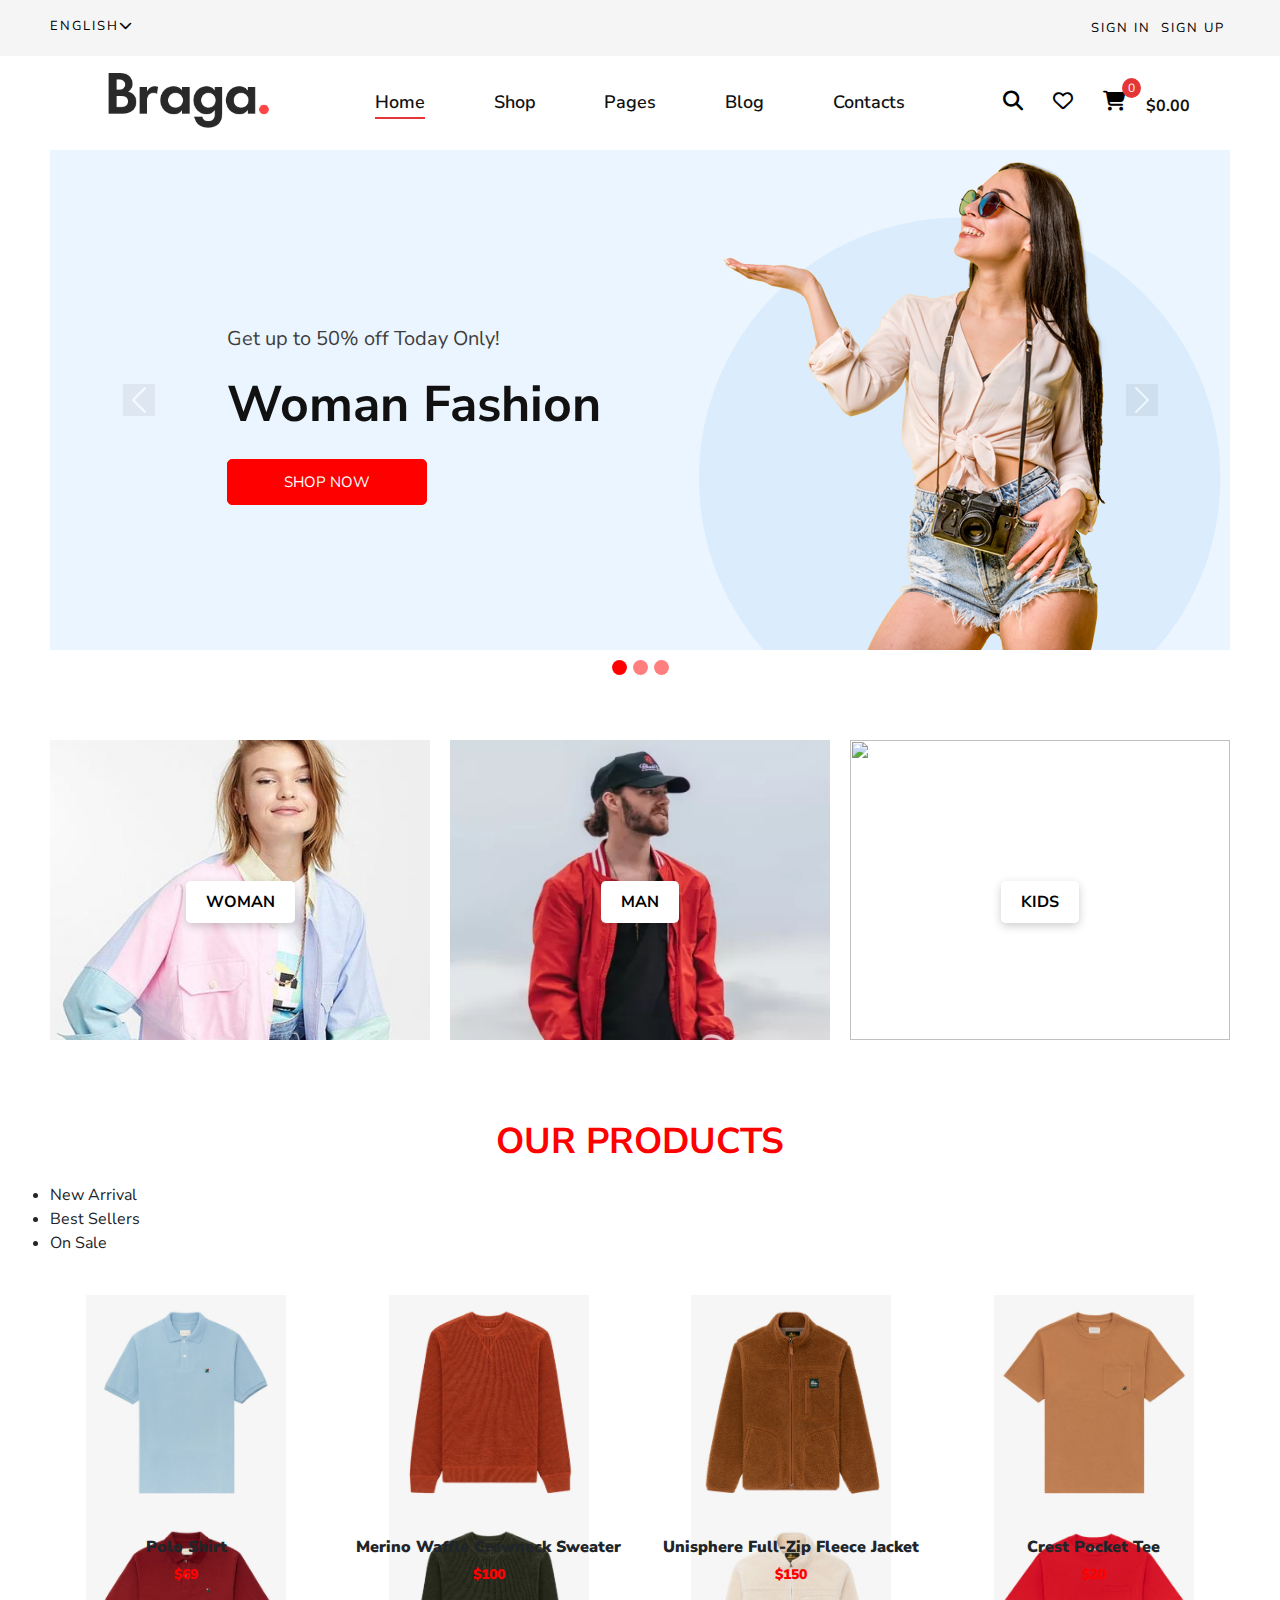
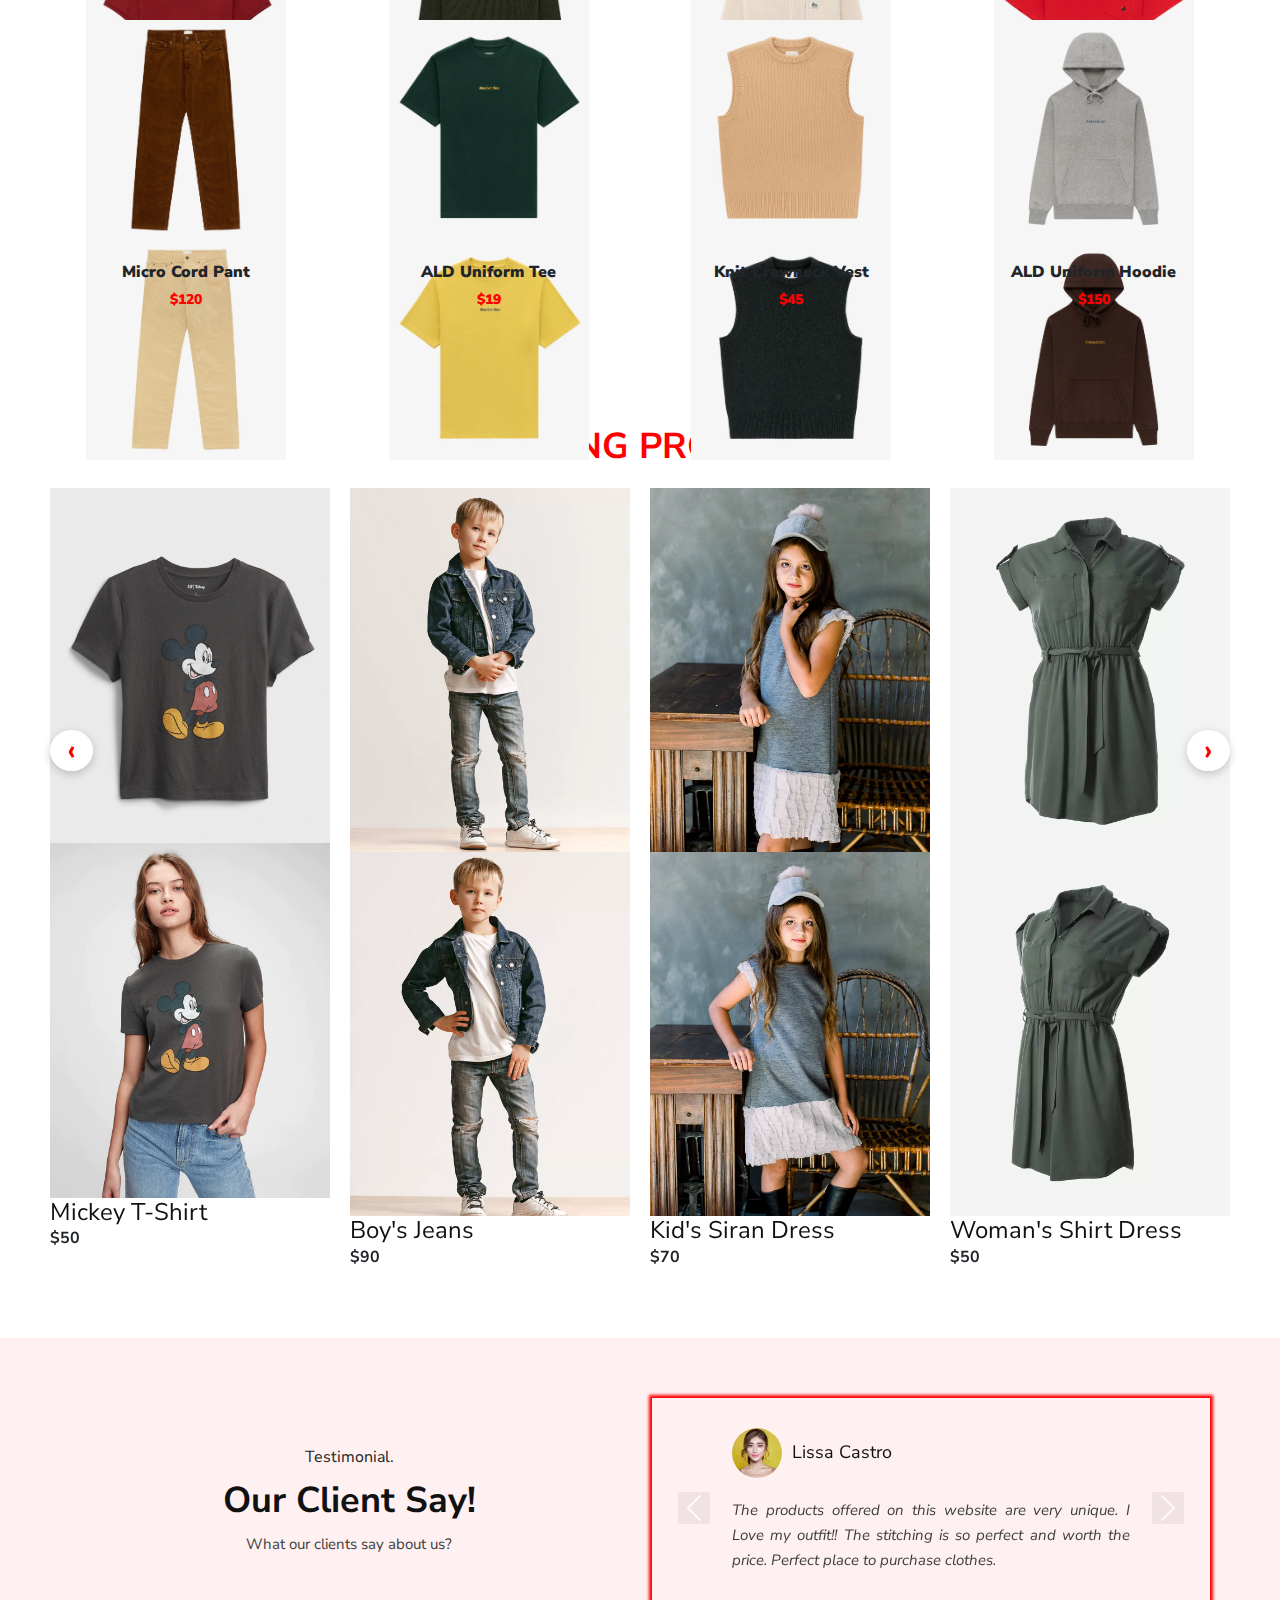
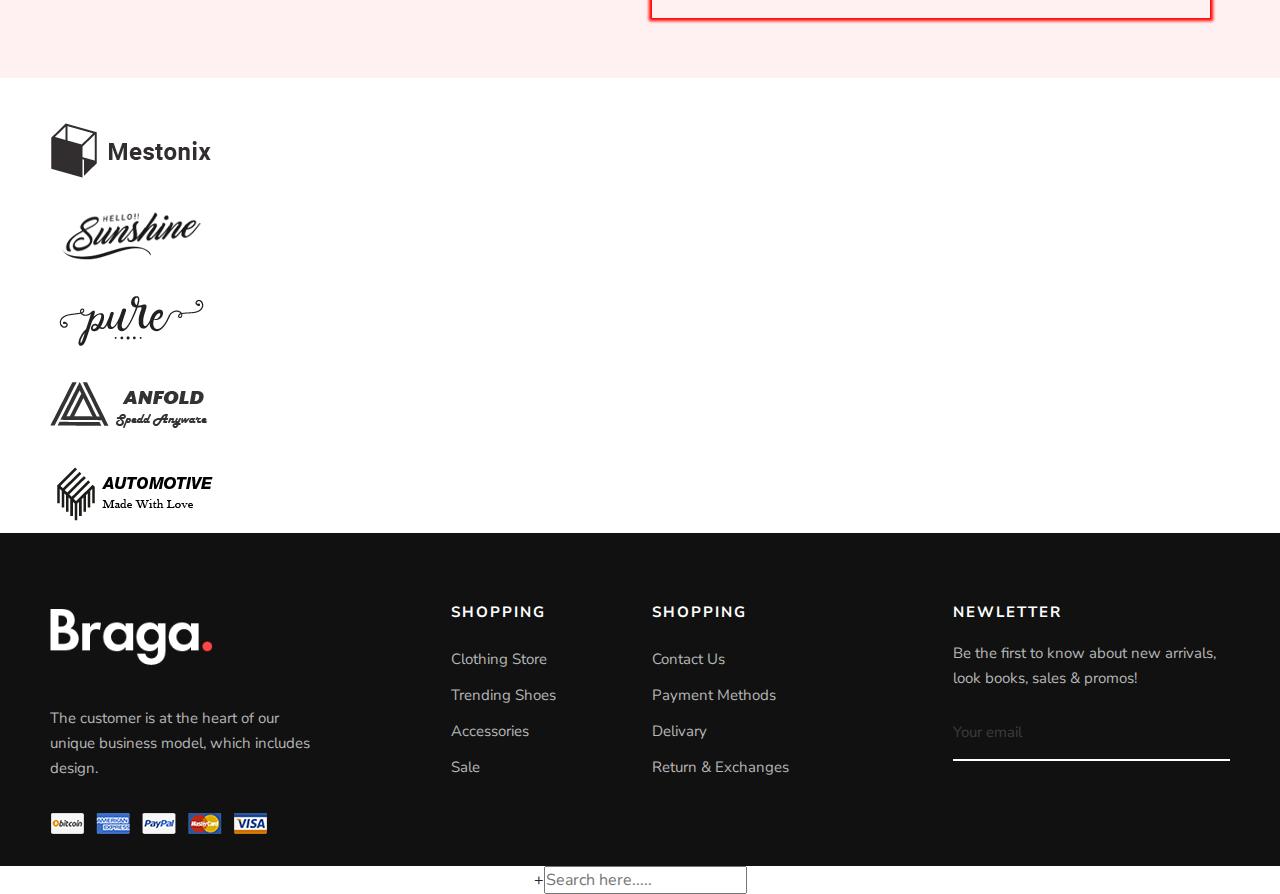
==== commit b4144bd2: "Add checkout page, edit style.css and other" ====
--- a/index.html
+++ b/index.html
@@ -33,20 +33,12 @@
 </head>
 
 <body>
-    <!-- Page Preloder -->
-    <div id="preloder">
-        <div class="loader"></div>
-    </div>
-
     <!-- Header Section Begin -->
     <header class="header">
         <div class="header__top">
             <div class="container">
                 <div class="row">
                     <div class="col-4 col-md-6">
-                        <!-- <div class="header__top__left">
-                            <p>Free shipping, 30-day return or refund guarantee.</p>
-                        </div> -->
                         <div class="header__top__hover">
                             <span>English<i class="fa-solid fa-chevron-down"></i></span>
                             <ul>
@@ -61,14 +53,6 @@
                                 <a href="#">SIGN IN</a>
                                 <a href="#">SIGN UP</a>
                             </div>
-                            <!-- <div class="header__top__hover">
-                                <span>Usd <i class="arrow_carrot-down"></i></span>
-                                <ul>
-                                    <li>USD</li>
-                                    <li>EUR</li>
-                                    <li>USD</li>
-                                </ul>
-                            </div> -->
                         </div>
                     </div>
                 </div>
@@ -90,7 +74,7 @@
                                 <ul class="dropdown">
                                     <li><a href="./about.html">About Us</a></li>
                                     <li><a href="./shop-details.html">Shop Details</a></li>
-                                    <li><a href="./shopping-cart.html">Shopping Cart</a></li>
+                                    <li><a href="./cart.html">Shopping Cart</a></li>
                                     <li><a href="./checkout.html">Check Out</a></li>
                                     <li><a href="./blog-details.html">Blog Details</a></li>
                                 </ul>
@@ -104,7 +88,7 @@
                     <div class="header__nav__option">
                         <a href="#" class="search-switch"><i class="fa-solid fa-magnifying-glass"></i></a>
                         <a href="#"><i class="fa-regular fa-heart"></i></a>
-                        <a href="cart.html"><i class="fa-solid fa-cart-shopping"></i><span>0</span></a>
+                        <a href="#"><i class="fa-solid fa-cart-shopping"></i><span>0</span></a>
                         <div class="price">$0.00</div>
                     </div>
                 </div>
@@ -115,9 +99,7 @@
     <!-- Header Section End -->
 
     <main>
-
         <!-- ================ noi dung trang index ================ -->
-
         <section class="top-slider">
             <div class="container">
                 <div id="carouselExampleCaptions" class="carousel slide carousel-fade" data-bs-ride="carousel" data-bs-interval="3000" data-bs-pause="hover">
@@ -129,7 +111,7 @@
                     <div class="carousel-inner">
                       <div class="carousel-item active">
                         <div class="banner-image">
-                            <img src="img/image_index/banner_1.jpg" class="d-block" alt="banner_1">
+                            <img src="img/banner_1.jpg" class="d-block" alt="...">
                         </div>
                         <div class="carousel-caption d-flex flex-column justify-content-center row-gap-4">
                           <p class="d-block animate__animated animate__fadeInLeftBig">Get up to 50% off Today Only!</p>
@@ -139,7 +121,7 @@
                       </div>
                       <div class="carousel-item">
                         <div class="banner-image">
-                            <img src="img/image_index/banner_2.jpg" class="d-block w-100" alt="banner_2">
+                            <img src="img/banner_2.jpg" class="d-block w-100" alt="...">
                         </div>
                         <div class="carousel-caption d-flex flex-column justify-content-center row-gap-4">
                           <p class="d-block animate__animated animate__fadeInDown">50% off in all products</p>
@@ -149,7 +131,7 @@
                       </div>
                       <div class="carousel-item">
                         <div class="banner-image">
-                            <img src="img/image_index/banner_3.jpg" class="d-block w-100" alt="banner_3">
+                            <img src="img/banner_3.jpg" class="d-block w-100" alt="...">
                         </div>
                         <div class="carousel-caption d-flex flex-column justify-content-center row-gap-4">
                           <p class="d-block flex-column animate__animated animate__rotateInDownLeft">Taking your Viewing Experience to Next Level</p>
@@ -174,7 +156,7 @@
                 <div class="category-content">
                     <div class="caterory-image">
                         <a href="#">
-                            <img src="img/image_index/category-woman.jpg" alt="">
+                            <img src="img/category-woman.jpg" alt="">
                         </a>
                     </div>
                     <div class="category-name">
@@ -184,7 +166,7 @@
                 <div class="category-content">
                     <div class="caterory-image">
                         <a href="#">
-                            <img src="img/image_index/category-man.jpg" alt="">
+                            <img src="img/category-man.jpg" alt="">
                         </a>
                     </div>
                     <div class="category-name">
@@ -194,7 +176,7 @@
                 <div class="category-content">
                     <div class="caterory-image">
                         <a href="#">
-                            <img src="img/image_index/category-kid.jpg" alt="">
+                            <img src="https://demo2.themelexus.com/kiddo/wp-content/uploads/2022/09/gerally_img-4.jpg" alt="">
                         </a>
                     </div>
                     <div class="category-name">
@@ -210,934 +192,666 @@
                         <h2>Our Products</h2>
                     </div>
                     <div class="our-product-list">
-                        <ul class="list-wrap">
-                            <li class="item1 view">New Arrival</li>
+                        <ul>
+                            <li class="item1">New Arrival</li>
                             <li class="item2">Best Sellers</li>
                             <li class="item3">On Sale</li>
                         </ul>
                     </div>
                     <div class="out-product-content new-arrival active">
                         <div class="product-post">
-                            <div class="product-post-label label-new">
-                                <i class="fa-solid fa-tag" style="color: yellow;"></i> New
-                            </div>
-                            <div class="product-post-img">
-                                <img src="img/image_index/polo_1.jpg" alt="polo_1">
-                                <!-- <img src="img/image_index/polo_2.jpg" alt="" class="img_2"> -->
-                            </div>
-                            <div class="product-post-button">
-                                <div class="button-list button-add">
-                                    <i class="fa-solid fa-cart-plus"></i>
-                                </div>
-                                <div class="button-list button-view">
-                                    <i class="fa-solid fa-eye"></i>
-                                </div>
-                                <div class="button-list button-wishlist">
-                                    <i class="fa-regular fa-heart"></i>
-                                </div>
-                            </div>
-                            <div class="product-post-name">
-                                <a href="#">Polo Shirt</a>
-                            </div>
-                            <div class="product-post-price">
-                                $<span class="price-number">69</span>
-                            </div>
-                            <div class="product-post-id">
-                                #PCN: <span class="id-code">mann1</span>
-                            </div>
-                        </div>
-                        <div class="product-post">
-                            <div class="product-post-label label-new">
-                                <i class="fa-solid fa-tag" style="color: yellow;"></i> New
-                            </div>
-                            <div class="product-post-img">
-                                <img src="img/image_index/sweater_1.jpg" alt="sweater_1">
-                                <!-- <img src="img/image_index/sweater_2.jpg" alt="" class="img_2"> -->
-                            </div>
-                            <div class="product-post-button">
-                                <div class="button-list button-add">
-                                    <i class="fa-solid fa-cart-plus"></i>
-                                </div>
-                                <div class="button-list button-view">
-                                    <i class="fa-solid fa-eye"></i>
-                                </div>
-                                <div class="button-list button-wishlist">
-                                    <i class="fa-regular fa-heart"></i>
-                                </div>
-                            </div>
-                            <div class="product-post-name">
-                                <a href="#">Merino Waffle Crewneck Sweater</a>
-                            </div>
-                            <div class="product-post-price">
-                                $<span class="price-number">100</span>
-                            </div>
-                            <div class="product-post-id">
-                                #PCN: <span class="id-code">womann1</span>
-                            </div>
-                        </div>
-                        <div class="product-post">
-                            <div class="product-post-label label-new">
-                                <i class="fa-solid fa-tag" style="color: yellow;"></i> New
-                            </div>
-                            <div class="product-post-img">
-                                <img src="img/image_index/fleece_jacket_1.jpg" alt="fleece_jacket_1">
-                                <!-- <img src="img/image_index/fleece_jacket_2.jpg" alt="" class="img_2"> -->
-                            </div>
-                            <div class="product-post-button">
-                                <div class="button-list button-add">
-                                    <i class="fa-solid fa-cart-plus"></i>
-                                </div>
-                                <div class="button-list button-view">
-                                    <i class="fa-solid fa-eye"></i>
-                                </div>
-                                <div class="button-list button-wishlist">
-                                    <i class="fa-regular fa-heart"></i>
-                                </div>
-                            </div>
-                            <div class="product-post-name">
-                                <a href="#">Unisphere Full-Zip Fleece Jacket</a>
-                            </div>
-                            <div class="product-post-price">
-                                $<span class="price-number">150</span>
-                            </div>
-                            <div class="product-post-id">
-                                #PCN: <span class="id-code">mann2</span>
-                            </div>
-                        </div>
-                        <div class="product-post">
-                            <div class="product-post-label label-new">
-                                <i class="fa-solid fa-tag" style="color: yellow;"></i> New
-                            </div>
-                            <div class="product-post-img">
-                                <img src="img/image_index/pocket_tee_1.jpg" alt="pocket_tee_1">
-                                <!-- <img src="img/image_index/pocket_tee_2.jpg" alt="pocket_tee_2"> -->
-                            </div>
-                            <div class="product-post-button">
-                                <div class="button-list button-add">
-                                    <i class="fa-solid fa-cart-plus"></i>
-                                </div>
-                                <div class="button-list button-view">
-                                    <i class="fa-solid fa-eye"></i>
-                                </div>
-                                <div class="button-list button-wishlist">
-                                    <i class="fa-regular fa-heart"></i>
-                                </div>
-                            </div>
-                            <div class="product-post-name">
-                                <a href="#">Crest Pocket Tee</a>
-                            </div>
-                            <div class="product-post-price">
-                                $<span class="price-number">20</span>
-                            </div>
-                            <div class="product-post-id">
-                                #PCN: <span class="id-code">womann2</span>
-                            </div>
-                        </div>
-                        <div class="product-post">
-                            <div class="product-post-label label-new">
-                                <i class="fa-solid fa-tag" style="color: yellow;"></i> New
-                            </div>
-                            <div class="product-post-img">
-                                <img src="img/image_index/cord_pant_1.jpg" alt="cord_pant_1">
-                                <!-- <img src="img/image_index/cord_pant_2.jpg" alt="cord_pant_2"> -->
-                            </div>
-                            <div class="product-post-button">
-                                <div class="button-list button-add">
-                                    <i class="fa-solid fa-cart-plus"></i>
-                                </div>
-                                <div class="button-list button-view">
-                                    <i class="fa-solid fa-eye"></i>
-                                </div>
-                                <div class="button-list button-wishlist">
-                                    <i class="fa-regular fa-heart"></i>
-                                </div>
-                            </div>
-                            <div class="product-post-name">
-                                <a href="#">Micro Cord Pant</a>
-                            </div>
-                            <div class="product-post-price">
-                                $<span class="price-number">120</span>
-                            </div>
-                            <div class="product-post-id">
-                                #PCN: <span class="id-code">mann3</span>
-                            </div>
-                        </div>
-                        <div class="product-post">
-                            <div class="product-post-label label-new">
-                                <i class="fa-solid fa-tag" style="color: yellow;"></i> New
-                            </div>
-                            <div class="product-post-img">
-                                <img src="img/image_index/uniform_tee_1.jpg" alt="uniform_tee_1">
-                                <!-- <img src="img/image_index/uniform_tee_2.jpg" alt="uniform_tee_2"> -->
-                            </div>
-                            <div class="product-post-button">
-                                <div class="button-list button-add">
-                                    <i class="fa-solid fa-cart-plus"></i>
-                                </div>
-                                <div class="button-list button-view">
-                                    <i class="fa-solid fa-eye"></i>
-                                </div>
-                                <div class="button-list button-wishlist">
-                                    <i class="fa-regular fa-heart"></i>
-                                </div>
-                            </div>
-                            <div class="product-post-name">
-                                <a href="#">ALD Uniform Tee</a>
-                            </div>
-                            <div class="product-post-price">
-                                $<span class="price-number">19</span>
-                            </div>
-                            <div class="product-post-id">
-                                #PCN: <span class="id-code">womann3</span>
-                            </div>
-                        </div>
-                        <div class="product-post">
-                            <div class="product-post-label label-new">
-                                <i class="fa-solid fa-tag" style="color: yellow;"></i> New
-                            </div>
-                            <div class="product-post-img">
-                                <img src="img/image_index/knit_crewneck_vest_1.jpg" alt="knit_crewneck_vest_1">
-                                <!-- <img src="img/image_index/knit_crewneck_vest_2.jpg" alt="knit_crewneck_vest_2"> -->
-                            </div>
-                            <div class="product-post-button">
-                                <div class="button-list button-add">
-                                    <i class="fa-solid fa-cart-plus"></i>
-                                </div>
-                                <div class="button-list button-view">
-                                    <i class="fa-solid fa-eye"></i>
-                                </div>
-                                <div class="button-list button-wishlist">
-                                    <i class="fa-regular fa-heart"></i>
-                                </div>
-                            </div>
-                            <div class="product-post-name">
-                                <a href="#">Knit Crewneck Vest</a>
-                            </div>
-                            <div class="product-post-price">
-                                $<span class="price-number">45</span>
-                            </div>
-                            <div class="product-post-id">
-                                #PCN: <span class="id-code">womann4</span>
-                            </div>
-                        </div>
-                        <div class="product-post">
-                            <div class="product-post-label label-new">
-                                <i class="fa-solid fa-tag" style="color: yellow;"></i> New
-                            </div>
-                            <div class="product-post-img">
-                                <img src="img/image_index/uniform_hoodie_1.jpg" alt="uniform_hoodie_1">
-                                <!-- <img src="img/image_index/uniform_hoodie_2.jpg" alt="uniform_hoodie_2"> -->
-                            </div>
-                            <div class="product-post-button">
-                                <div class="button-list button-add">
-                                    <i class="fa-solid fa-cart-plus"></i>
-                                </div>
-                                <div class="button-list button-view">
-                                    <i class="fa-solid fa-eye"></i>
-                                </div>
-                                <div class="button-list button-wishlist">
-                                    <i class="fa-regular fa-heart"></i>
-                                </div>
-                            </div>
-                            <div class="product-post-name">
-                                <a href="#">ALD Uniform Hoodie</a>
-                            </div>
-                            <div class="product-post-price">
-                                $<span class="price-number">150</span>
-                            </div>
-                            <div class="product-post-id">
-                                #PCN: <span class="id-code">mann4</span>
+                            <div class="product-post-img">
+                                <img src="img/polo_1.jpg" alt="" class="img_1">
+                                <img src="img/polo_2.jpg" alt="" class="img_2">
+                            </div>
+                            <div class="product-post-button">
+                                <div class="button-list button-add">
+                                    <i class="fa-solid fa-cart-plus"></i>
+                                </div>
+                                <div class="button-list button-view">
+                                    <i class="fa-solid fa-eye"></i>
+                                </div>
+                                <div class="button-list button-wishlist">
+                                    <i class="fa-regular fa-heart"></i>
+                                </div>
+                            </div>
+                            <div class="product-post-name">
+                                <strong>Polo Shirt</strong>
+                            </div>
+                            <div class="product-post-price">
+                                <strong><span>$</span>69</strong>
+                            </div>
+                        </div>
+                        <div class="product-post">
+                            <div class="product-post-img">
+                                <img src="img/sweater_1.jpg" alt="" class="img_1">
+                                <img src="img/sweater_2.jpg" alt="" class="img_2">
+                            </div>
+                            <div class="product-post-button">
+                                <div class="button-list button-add">
+                                    <i class="fa-solid fa-cart-plus"></i>
+                                </div>
+                                <div class="button-list button-view">
+                                    <i class="fa-solid fa-eye"></i>
+                                </div>
+                                <div class="button-list button-wishlist">
+                                    <i class="fa-regular fa-heart"></i>
+                                </div>
+                            </div>
+                            <div class="product-post-name">
+                                <strong>Merino Waffle Crewneck Sweater</strong>
+                            </div>
+                            <div class="product-post-price">
+                                <strong><span>$</span>100</strong>
+                            </div>
+                        </div>
+                        <div class="product-post">
+                            <div class="product-post-img">
+                                <img src="img/fleece_jacket_1.jpg" alt="" class="img_1">
+                                <img src="img/fleece_jacket_2.jpg" alt="" class="img_2">
+                            </div>
+                            <div class="product-post-button">
+                                <div class="button-list button-add">
+                                    <i class="fa-solid fa-cart-plus"></i>
+                                </div>
+                                <div class="button-list button-view">
+                                    <i class="fa-solid fa-eye"></i>
+                                </div>
+                                <div class="button-list button-wishlist">
+                                    <i class="fa-regular fa-heart"></i>
+                                </div>
+                            </div>
+                            <div class="product-post-name">
+                                <strong>Unisphere Full-Zip Fleece Jacket</strong>
+                            </div>
+                            <div class="product-post-price">
+                                <strong><span>$</span>150</strong>
+                            </div>
+                        </div>
+                        <div class="product-post">
+                            <div class="product-post-img">
+                                <img src="img/pocket_tee_1.jpg" alt="" class="img_1">
+                                <img src="img/pocket_tee_2.jpg" alt="" class="img_2">
+                            </div>
+                            <div class="product-post-button">
+                                <div class="button-list button-add">
+                                    <i class="fa-solid fa-cart-plus"></i>
+                                </div>
+                                <div class="button-list button-view">
+                                    <i class="fa-solid fa-eye"></i>
+                                </div>
+                                <div class="button-list button-wishlist">
+                                    <i class="fa-regular fa-heart"></i>
+                                </div>
+                            </div>
+                            <div class="product-post-name">
+                                <strong>Crest Pocket Tee</strong>
+                            </div>
+                            <div class="product-post-price">
+                                <strong><span>$</span>20</strong>
+                            </div>
+                        </div>
+                        <div class="product-post">
+                            <div class="product-post-img">
+                                <img src="img/cord_pant_1.jpg" alt="" class="img_1">
+                                <img src="img/cord_pant_2.jpg" alt="" class="img_2">
+                            </div>
+                            <div class="product-post-button">
+                                <div class="button-list button-add">
+                                    <i class="fa-solid fa-cart-plus"></i>
+                                </div>
+                                <div class="button-list button-view">
+                                    <i class="fa-solid fa-eye"></i>
+                                </div>
+                                <div class="button-list button-wishlist">
+                                    <i class="fa-regular fa-heart"></i>
+                                </div>
+                            </div>
+                            <div class="product-post-name">
+                                <strong>Micro Cord Pant</strong>
+                            </div>
+                            <div class="product-post-price">
+                                <strong><span>$</span>120</strong>
+                            </div>
+                        </div>
+                        <div class="product-post">
+                            <div class="product-post-img">
+                                <img src="img/uniform_tee_1.jpg" alt="" class="img_1">
+                                <img src="img/uniform_tee_2.jpg" alt="" class="img_2">
+                            </div>
+                            <div class="product-post-button">
+                                <div class="button-list button-add">
+                                    <i class="fa-solid fa-cart-plus"></i>
+                                </div>
+                                <div class="button-list button-view">
+                                    <i class="fa-solid fa-eye"></i>
+                                </div>
+                                <div class="button-list button-wishlist">
+                                    <i class="fa-regular fa-heart"></i>
+                                </div>
+                            </div>
+                            <div class="product-post-name">
+                                <strong>ALD Uniform Tee</strong>
+                            </div>
+                            <div class="product-post-price">
+                                <strong><span>$</span>19</strong>
+                            </div>
+                        </div>
+                        <div class="product-post">
+                            <div class="product-post-img">
+                                <img src="img/knit_crewneck_vest_1.jpg" alt="" class="img_1">
+                                <img src="img/knit_crewneck_vest_2.jpg" alt="" class="img_2">
+                            </div>
+                            <div class="product-post-button">
+                                <div class="button-list button-add">
+                                    <i class="fa-solid fa-cart-plus"></i>
+                                </div>
+                                <div class="button-list button-view">
+                                    <i class="fa-solid fa-eye"></i>
+                                </div>
+                                <div class="button-list button-wishlist">
+                                    <i class="fa-regular fa-heart"></i>
+                                </div>
+                            </div>
+                            <div class="product-post-name">
+                                <strong>Knit Crewneck Vest</strong>
+                            </div>
+                            <div class="product-post-price">
+                                <strong><span>$</span>45</strong>
+                            </div>
+                        </div>
+                        <div class="product-post">
+                            <div class="product-post-img">
+                                <img src="img/uniform_hoodie_1.jpg" alt="" class="img_1">
+                                <img src="img/uniform_hoodie_2.jpg" alt="" class="img_2">
+                            </div>
+                            <div class="product-post-button">
+                                <div class="button-list button-add">
+                                    <i class="fa-solid fa-cart-plus"></i>
+                                </div>
+                                <div class="button-list button-view">
+                                    <i class="fa-solid fa-eye"></i>
+                                </div>
+                                <div class="button-list button-wishlist">
+                                    <i class="fa-regular fa-heart"></i>
+                                </div>
+                            </div>
+                            <div class="product-post-name">
+                                <strong>ALD Uniform Hoodie</strong>
+                            </div>
+                            <div class="product-post-price">
+                                <strong><span>$</span>150</strong>
                             </div>
                         </div>
                     </div>
                     <!-- ========= best seller=========== -->
                     <div class="out-product-content best-sellers">
                         <div class="product-post">
-                            <div class="product-post-label label-bestseller">
-                                <i class="fa-solid fa-fire" style="color: yellow;"></i> Best Seller
-                            </div>
-                            <div class="product-post-img">
-                                <img src="img/image_index/man_jacket_1.jpg" alt="man_jacket_1">
-                                <!-- <img src="img/image_index/man_jacket_2.jpg" alt="man_jacket_2"> -->
-                            </div>
-                            <div class="product-post-button">
-                                <div class="button-list button-add">
-                                    <i class="fa-solid fa-cart-plus"></i>
-                                </div>
-                                <div class="button-list button-view">
-                                    <i class="fa-solid fa-eye"></i>
-                                </div>
-                                <div class="button-list button-wishlist">
-                                    <i class="fa-regular fa-heart"></i>
-                                </div>
-                            </div>
-                            <div class="product-post-name">
-                                <a href="#">Full-zip man jacket</a>
-                            </div>
-                            <div class="product-post-price">
-                                $<span class="price-number">99</span>
-                            </div>
-                            <div class="product-post-id">
-                                #PCN: <span class="id-code">manb1</span>
-                            </div>
-                        </div>
-                        <div class="product-post">
-                            <div class="product-post-label label-bestseller">
-                                <i class="fa-solid fa-fire" style="color: yellow;"></i> Best Seller
-                            </div>
-                            <div class="product-post-img">
-                                <img src="img/image_index/checkered_casual_polo_1.jpg" alt="checkered_casual_polo_1">
-                                <!-- <img src="img/image_index/checkered_casual_polo_2.jpg" alt="checkered_casual_polo_2"> -->
-                            </div>
-                            <div class="product-post-button">
-                                <div class="button-list button-add">
-                                    <i class="fa-solid fa-cart-plus"></i>
-                                </div>
-                                <div class="button-list button-view">
-                                    <i class="fa-solid fa-eye"></i>
-                                </div>
-                                <div class="button-list button-wishlist">
-                                    <i class="fa-regular fa-heart"></i>
-                                </div>
-                            </div>
-                            <div class="product-post-name">
-                                <a href="#">Checkered casual polo</a>
-                            </div>
-                            <div class="product-post-price">
-                                $<span class="price-number">119</span>
-                            </div>
-                            <div class="product-post-id">
-                                #PCN: <span class="id-code">manb2</span>
-                            </div>
-                        </div>
-                        <div class="product-post">
-                            <div class="product-post-label label-bestseller">
-                                <i class="fa-solid fa-fire" style="color: yellow;"></i> Best Seller
-                            </div>
-                            <div class="product-post-img">
-                                <img src="img/image_index/long_sleeve_shirt_1.jpg" alt="long_sleeve_shirt_1">
-                                <!-- <img src="img/image_index/long_sleeve_shirt_2.jpg" alt="long_sleeve_shirt_2"> -->
-                            </div>
-                            <div class="product-post-button">
-                                <div class="button-list button-add">
-                                    <i class="fa-solid fa-cart-plus"></i>
-                                </div>
-                                <div class="button-list button-view">
-                                    <i class="fa-solid fa-eye"></i>
-                                </div>
-                                <div class="button-list button-wishlist">
-                                    <i class="fa-regular fa-heart"></i>
-                                </div>
-                            </div>
-                            <div class="product-post-name">
-                                <a href="#">Long sleeve shirt</a>
-                            </div>
-                            <div class="product-post-price">
-                                $<span class="price-number">180</span>
-                            </div>
-                            <div class="product-post-id">
-                                #PCN: <span class="id-code">manb3</span>
-                            </div>
-                        </div>
-                        <div class="product-post">
-                            <div class="product-post-label label-bestseller">
-                                <i class="fa-solid fa-fire" style="color: yellow;"></i> Best Seller
-                            </div>
-                            <div class="product-post-img">
-                                <img src="img/image_index/red_casual_dress_1.jpg" alt="red_casual_dress_1">
-                                <!-- <img src="img/image_index/red_casual_dress_2.jpg" alt="red_casual_dress_2"> -->
-                            </div>
-                            <div class="product-post-button">
-                                <div class="button-list button-add">
-                                    <i class="fa-solid fa-cart-plus"></i>
-                                </div>
-                                <div class="button-list button-view">
-                                    <i class="fa-solid fa-eye"></i>
-                                </div>
-                                <div class="button-list button-wishlist">
-                                    <i class="fa-regular fa-heart"></i>
-                                </div>
-                            </div>
-                            <div class="product-post-name">
-                                <a href="#">Red casual dress</a>
-                            </div>
-                            <div class="product-post-price">
-                                $<span class="price-number">149</span>
-                            </div>
-                            <div class="product-post-id">
-                                #PCN: <span class="id-code">womanb1</span>
-                            </div>
-                        </div>
-                        <div class="product-post">
-                            <div class="product-post-label label-bestseller">
-                                <i class="fa-solid fa-fire" style="color: yellow;"></i> Best Seller
-                            </div>
-                            <div class="product-post-img">
-                                <img src="img/image_index/striped_sundress_1.jpg" alt="striped_sundress_1">
-                                <!-- <img src="img/image_index/striped_sundress_2.jpg" alt="striped_sundress_2"> -->
-                            </div>
-                            <div class="product-post-button">
-                                <div class="button-list button-add">
-                                    <i class="fa-solid fa-cart-plus"></i>
-                                </div>
-                                <div class="button-list button-view">
-                                    <i class="fa-solid fa-eye"></i>
-                                </div>
-                                <div class="button-list button-wishlist">
-                                    <i class="fa-regular fa-heart"></i>
-                                </div>
-                            </div>
-                            <div class="product-post-name">
-                                <a href="#">Striped sundress</a>
-                            </div>
-                            <div class="product-post-price">
-                                $<span class="price-number">220</span>
-                            </div>
-                            <div class="product-post-id">
-                                #PCN: <span class="id-code">womanb2</span>
-                            </div>
-                        </div>
-                        <div class="product-post">
-                            <div class="product-post-label label-bestseller">
-                                <i class="fa-solid fa-fire" style="color: yellow;"></i> Best Seller
-                            </div>
-                            <div class="product-post-img">
-                                <img src="img/image_index/sky_blue_shirt_1.jpg" alt="sky_blue_shirt_1">
-                                <!-- <img src="img/image_index/sky_blue_shirt_2.jpg" alt="sky_blue_shirt_2"> -->
-                            </div>
-                            <div class="product-post-button">
-                                <div class="button-list button-add">
-                                    <i class="fa-solid fa-cart-plus"></i>
-                                </div>
-                                <div class="button-list button-view">
-                                    <i class="fa-solid fa-eye"></i>
-                                </div>
-                                <div class="button-list button-wishlist">
-                                    <i class="fa-regular fa-heart"></i>
-                                </div>
-                            </div>
-                            <div class="product-post-name">
-                                <a href="#">Sky blue shirt</a>
-                            </div>
-                            <div class="product-post-price">
-                                $<span class="price-number">119</span>
-                            </div>
-                            <div class="product-post-id">
-                                #PCN: <span class="id-code">manb4</span>
-                            </div>
-                        </div>
-                        <div class="product-post">
-                            <div class="product-post-label label-bestseller">
-                                <i class="fa-solid fa-fire" style="color: yellow;"></i> Best Seller
-                            </div>
-                            <div class="product-post-img">
-                                <img src="img/image_index/woman_blue_pullover_1.jpg" alt="woman_blue_pullover_1">
-                                <!-- <img src="img/image_index/woman_blue_pullover_2.jpg" alt="woman_blue_pullover_2"> -->
-                            </div>
-                            <div class="product-post-button">
-                                <div class="button-list button-add">
-                                    <i class="fa-solid fa-cart-plus"></i>
-                                </div>
-                                <div class="button-list button-view">
-                                    <i class="fa-solid fa-eye"></i>
-                                </div>
-                                <div class="button-list button-wishlist">
-                                    <i class="fa-regular fa-heart"></i>
-                                </div>
-                            </div>
-                            <div class="product-post-name">
-                                <a href="#">Woman blue pullover</a>
-                            </div>
-                            <div class="product-post-price">
-                                $<span class="price-number">145</span>
-                            </div>
-                            <div class="product-post-id">
-                                #PCN: <span class="id-code">womanb3</span>
-                            </div>
-                        </div>
-                        <div class="product-post">
-                            <div class="product-post-label label-bestseller">
-                                <i class="fa-solid fa-fire" style="color: yellow;"></i> Best Seller
-                            </div>
-                            <div class="product-post-img">
-                                <img src="img/image_index/gray_knitted_dresses_1.jpg" alt="gray_knitted_dresses_1">
-                                <!-- <img src="img/image_index/gray_knitted_dresses_2.jpg" alt="gray_knitted_dresses_2"> -->
-                            </div>
-                            <div class="product-post-button">
-                                <div class="button-list button-add">
-                                    <i class="fa-solid fa-cart-plus"></i>
-                                </div>
-                                <div class="button-list button-view">
-                                    <i class="fa-solid fa-eye"></i>
-                                </div>
-                                <div class="button-list button-wishlist">
-                                    <i class="fa-regular fa-heart"></i>
-                                </div>
-                            </div>
-                            <div class="product-post-name">
-                                <a href="#">Gray knitted dresses</a>
-                            </div>
-                            <div class="product-post-price">
-                                $<span class="price-number">199</span>
-                            </div>
-                            <div class="product-post-id">
-                                #PCN: <span class="id-code">womanb4</span>
+                            <div class="product-post-img">
+                                <img src="img/man_jacket_1.jpg" alt="" class="img_1">
+                                <img src="img/man_jacket_2.jpg" alt="" class="img_2">
+                            </div>
+                            <div class="product-post-button">
+                                <div class="button-list button-add">
+                                    <i class="fa-solid fa-cart-plus"></i>
+                                </div>
+                                <div class="button-list button-view">
+                                    <i class="fa-solid fa-eye"></i>
+                                </div>
+                                <div class="button-list button-wishlist">
+                                    <i class="fa-regular fa-heart"></i>
+                                </div>
+                            </div>
+                            <div class="product-post-name">
+                                <strong>Full-zip man jacket</strong>
+                            </div>
+                            <div class="product-post-price">
+                                <strong><span>$</span>99</strong>
+                            </div>
+                        </div>
+                        <div class="product-post">
+                            <div class="product-post-img">
+                                <img src="img/checkered_casual_polo_1.jpg" alt="" class="img_1">
+                                <img src="img/checkered_casual_polo_2.jpg" alt="" class="img_2">
+                            </div>
+                            <div class="product-post-button">
+                                <div class="button-list button-add">
+                                    <i class="fa-solid fa-cart-plus"></i>
+                                </div>
+                                <div class="button-list button-view">
+                                    <i class="fa-solid fa-eye"></i>
+                                </div>
+                                <div class="button-list button-wishlist">
+                                    <i class="fa-regular fa-heart"></i>
+                                </div>
+                            </div>
+                            <div class="product-post-name">
+                                <strong>Checkered casual polo</strong>
+                            </div>
+                            <div class="product-post-price">
+                                <strong><span>$</span>119</strong>
+                            </div>
+                        </div>
+                        <div class="product-post">
+                            <div class="product-post-img">
+                                <img src="img/long_sleeve_shirt_1.jpg" alt="" class="img_1">
+                                <img src="img/long_sleeve_shirt_2.jpg" alt="" class="img_2">
+                            </div>
+                            <div class="product-post-button">
+                                <div class="button-list button-add">
+                                    <i class="fa-solid fa-cart-plus"></i>
+                                </div>
+                                <div class="button-list button-view">
+                                    <i class="fa-solid fa-eye"></i>
+                                </div>
+                                <div class="button-list button-wishlist">
+                                    <i class="fa-regular fa-heart"></i>
+                                </div>
+                            </div>
+                            <div class="product-post-name">
+                                <strong>Long sleeve shirt</strong>
+                            </div>
+                            <div class="product-post-price">
+                                <strong><span>$</span>180</strong>
+                            </div>
+                        </div>
+                        <div class="product-post">
+                            <div class="product-post-img">
+                                <img src="img/red_casual_dress_1.jpg" alt="" class="img_1">
+                                <img src="img/red_casual_dress_2.jpg" alt="" class="img_2">
+                            </div>
+                            <div class="product-post-button">
+                                <div class="button-list button-add">
+                                    <i class="fa-solid fa-cart-plus"></i>
+                                </div>
+                                <div class="button-list button-view">
+                                    <i class="fa-solid fa-eye"></i>
+                                </div>
+                                <div class="button-list button-wishlist">
+                                    <i class="fa-regular fa-heart"></i>
+                                </div>
+                            </div>
+                            <div class="product-post-name">
+                                <strong>Red casual dress</strong>
+                            </div>
+                            <div class="product-post-price">
+                                <strong><span>$</span>149</strong>
+                            </div>
+                        </div>
+                        <div class="product-post">
+                            <div class="product-post-img">
+                                <img src="img/striped_sundress_1.jpg" alt="" class="img_1">
+                                <img src="img/striped_sundress_2.jpg" alt="" class="img_2">
+                            </div>
+                            <div class="product-post-button">
+                                <div class="button-list button-add">
+                                    <i class="fa-solid fa-cart-plus"></i>
+                                </div>
+                                <div class="button-list button-view">
+                                    <i class="fa-solid fa-eye"></i>
+                                </div>
+                                <div class="button-list button-wishlist">
+                                    <i class="fa-regular fa-heart"></i>
+                                </div>
+                            </div>
+                            <div class="product-post-name">
+                                <strong>Striped sundress</strong>
+                            </div>
+                            <div class="product-post-price">
+                                <strong><span>$</span>220</strong>
+                            </div>
+                        </div>
+                        <div class="product-post">
+                            <div class="product-post-img">
+                                <img src="img/sky_blue_shirt_1.jpg" alt="" class="img_1">
+                                <img src="img/sky_blue_shirt_2.jpg" alt="" class="img_2">
+                            </div>
+                            <div class="product-post-button">
+                                <div class="button-list button-add">
+                                    <i class="fa-solid fa-cart-plus"></i>
+                                </div>
+                                <div class="button-list button-view">
+                                    <i class="fa-solid fa-eye"></i>
+                                </div>
+                                <div class="button-list button-wishlist">
+                                    <i class="fa-regular fa-heart"></i>
+                                </div>
+                            </div>
+                            <div class="product-post-name">
+                                <strong>Sky blue shirt</strong>
+                            </div>
+                            <div class="product-post-price">
+                                <strong><span>$</span>119</strong>
+                            </div>
+                        </div>
+                        <div class="product-post">
+                            <div class="product-post-img">
+                                <img src="img/woman_blue_pullover_1.jpg" alt="" class="img_1">
+                                <img src="img/woman_blue_pullover_2.jpg" alt="" class="img_2">
+                            </div>
+                            <div class="product-post-button">
+                                <div class="button-list button-add">
+                                    <i class="fa-solid fa-cart-plus"></i>
+                                </div>
+                                <div class="button-list button-view">
+                                    <i class="fa-solid fa-eye"></i>
+                                </div>
+                                <div class="button-list button-wishlist">
+                                    <i class="fa-regular fa-heart"></i>
+                                </div>
+                            </div>
+                            <div class="product-post-name">
+                                <strong>Woman blue pullover</strong>
+                            </div>
+                            <div class="product-post-price">
+                                <strong><span>$</span>145</strong>
+                            </div>
+                        </div>
+                        <div class="product-post">
+                            <div class="product-post-img">
+                                <img src="img/gray_knitted_dresses_1.jpg" alt="" class="img_1">
+                                <img src="img/gray_knitted_dresses_2.jpg" alt="" class="img_2">
+                            </div>
+                            <div class="product-post-button">
+                                <div class="button-list button-add">
+                                    <i class="fa-solid fa-cart-plus"></i>
+                                </div>
+                                <div class="button-list button-view">
+                                    <i class="fa-solid fa-eye"></i>
+                                </div>
+                                <div class="button-list button-wishlist">
+                                    <i class="fa-regular fa-heart"></i>
+                                </div>
+                            </div>
+                            <div class="product-post-name">
+                                <strong>Gray knitted dresses</strong>
+                            </div>
+                            <div class="product-post-price">
+                                <strong><span>$</span>200</strong>
                             </div>
                         </div>
                     </div>
                     <!-- =============on sale============= -->
                     <div class="out-product-content on-sale">
                         <div class="product-post">
-                            <div class="product-post-label label-onsale">
-                                <i class="fa-solid fa-percent" style="color: yellow;"></i> On Sale
-                            </div>
-                            <div class="product-post-img">
-                                <img src="img/image_index/slim_fit_stretch_suit_1.jpg" alt="slim_fit_stretch_suit_1">
-                                <!-- <img src="img/image_index/slim_fit_stretch_suit_2.jpg" alt="slim_fit_stretch_suit_2"> -->
-                            </div>
-                            <div class="product-post-button">
-                                <div class="button-list button-add">
-                                    <i class="fa-solid fa-cart-plus"></i>
-                                </div>
-                                <div class="button-list button-view">
-                                    <i class="fa-solid fa-eye"></i>
-                                </div>
-                                <div class="button-list button-wishlist">
-                                    <i class="fa-regular fa-heart"></i>
-                                </div>
-                            </div>
-                            <div class="product-post-name">
-                                <a href="#">Slim Fit Stretch Suit</a>
-                            </div>
-                            <div class="product-post-price">
-                                $<span class="price-number">469</span>
-                            </div>
-                            <div class="product-post-id">
-                                #PCN: <span class="id-code">mano1</span>
-                            </div>
-                        </div>
-                        <div class="product-post">
-                            <div class="product-post-label label-onsale">
-                                <i class="fa-solid fa-percent" style="color: yellow;"></i> On Sale
-                            </div>
-                            <div class="product-post-img">
-                                <img src="img/image_index/t_shirst_blue_1.jpg" alt="t_shirst_blue_1">
-                                <!-- <img src="img/image_index/t_shirst_blue_2.jpg" alt="t_shirst_blue_2"> -->
-                            </div>
-                            <div class="product-post-button">
-                                <div class="button-list button-add">
-                                    <i class="fa-solid fa-cart-plus"></i>
-                                </div>
-                                <div class="button-list button-view">
-                                    <i class="fa-solid fa-eye"></i>
-                                </div>
-                                <div class="button-list button-wishlist">
-                                    <i class="fa-regular fa-heart"></i>
-                                </div>
-                            </div>
-                            <div class="product-post-name">
-                                <a href="#">T-shirst Blue</a>
-                            </div>
-                            <div class="product-post-price">
-                                $<span class="price-number">300</span>
-                            </div>
-                            <div class="product-post-id">
-                                #PCN: <span class="id-code">kidgo1</span>
-                            </div>
-                        </div>
-                        <div class="product-post">
-                            <div class="product-post-label label-onsale">
-                                <i class="fa-solid fa-percent" style="color: yellow;"></i> On Sale
-                            </div>
-                            <div class="product-post-img">
-                                <img src="img/image_index/summer_t_shirt_1.jpg" alt="summer_t_shirt_1">
-                                <!-- <img src="img/image_index/summer_t_shirt_2.jpg" alt="summer_t_shirt_2"> -->
-                            </div>
-                            <div class="product-post-button">
-                                <div class="button-list button-add">
-                                    <i class="fa-solid fa-cart-plus"></i>
-                                </div>
-                                <div class="button-list button-view">
-                                    <i class="fa-solid fa-eye"></i>
-                                </div>
-                                <div class="button-list button-wishlist">
-                                    <i class="fa-regular fa-heart"></i>
-                                </div>
-                            </div>
-                            <div class="product-post-name">
-                                <a href="#">Summer T-Shirt</a>
-                            </div>
-                            <div class="product-post-price">
-                                $<span class="price-number">210</span>
-                            </div>
-                            <div class="product-post-id">
-                                #PCN: <span class="id-code">kidgo2</span>
-                            </div>
-                        </div>
-                        <div class="product-post">
-                            <div class="product-post-label label-onsale">
-                                <i class="fa-solid fa-percent" style="color: yellow;"></i> On Sale
-                            </div>
-                            <div class="product-post-img">
-                                <img src="img/image_index/boy_t_shirt_1.jpg" alt="boy_t_shirt_1">
-                                <!-- <img src="img/image_index/suspender_shorts_2.jpg" alt="suspender_shorts_2"> -->
-                            </div>
-                            <div class="product-post-button">
-                                <div class="button-list button-add">
-                                    <i class="fa-solid fa-cart-plus"></i>
-                                </div>
-                                <div class="button-list button-view">
-                                    <i class="fa-solid fa-eye"></i>
-                                </div>
-                                <div class="button-list button-wishlist">
-                                    <i class="fa-regular fa-heart"></i>
-                                </div>
-                            </div>
-                            <div class="product-post-name">
-                                <a href="#">Boys T-Shirt</a>
-                            </div>
-                            <div class="product-post-price">
-                                $<span class="price-number">130</span>
-                            </div>
-                            <div class="product-post-id">
-                                #PCN: <span class="id-code">kidbo3</span>
-                            </div>
-                        </div>
-                        <div class="product-post">
-                            <div class="product-post-label label-onsale">
-                                <i class="fa-solid fa-percent" style="color: yellow;"></i> On Sale
-                            </div>
-                            <div class="product-post-img">
-                                <img src="img/image_index/baby_outfit_1.jpg" alt="baby_outfit_1">
-                                <!-- <img src="img/image_index/baby_outfit_2.jpg" alt="baby_outfit_2"> -->
-                            </div>
-                            <div class="product-post-button">
-                                <div class="button-list button-add">
-                                    <i class="fa-solid fa-cart-plus"></i>
-                                </div>
-                                <div class="button-list button-view">
-                                    <i class="fa-solid fa-eye"></i>
-                                </div>
-                                <div class="button-list button-wishlist">
-                                    <i class="fa-regular fa-heart"></i>
-                                </div>
-                            </div>
-                            <div class="product-post-name">
-                                <a href="#">Baby Outfit</a>
-                            </div>
-                            <div class="product-post-price">
-                                $<span class="price-number">138</span>
-                            </div>
-                            <div class="product-post-id">
-                                #PCN: <span class="id-code">kidgo4</span>
-                            </div>
-                        </div>
-                        <div class="product-post">
-                            <div class="product-post-label label-onsale">
-                                <i class="fa-solid fa-percent" style="color: yellow;"></i> On Sale
-                            </div>
-                            <div class="product-post-img">
-                                <img src="img/image_index/denim_coat_1.jpg" alt="denim_coat_1">
-                                <!-- <img src="img/image_index/denim_coat_1.jpg" alt="denim_coat_1"> -->
-                            </div>
-                            <div class="product-post-button">
-                                <div class="button-list button-add">
-                                    <i class="fa-solid fa-cart-plus"></i>
-                                </div>
-                                <div class="button-list button-view">
-                                    <i class="fa-solid fa-eye"></i>
-                                </div>
-                                <div class="button-list button-wishlist">
-                                    <i class="fa-regular fa-heart"></i>
-                                </div>
-                            </div>
-                            <div class="product-post-name">
-                                <a href="#">Denim coat</a>
-                            </div>
-                            <div class="product-post-price">
-                                $<span class="price-number">109</span>
-                            </div>
-                            <div class="product-post-id">
-                                #PCN: <span class="id-code">kidgo5</span>
-                            </div>
-                        </div>
-                        <div class="product-post">
-                            <div class="product-post-label label-onsale">
-                                <i class="fa-solid fa-percent" style="color: yellow;"></i> On Sale
-                            </div>
-                            <div class="product-post-img">
-                                <img src="img/image_index/pink_skirt_legs_1.jpg" alt="pink_skirt_legs_1">
-                                <!-- <img src="img/image_index/jacquard_dress_2.jpg" alt="jacquard_dress_2"> -->
-                            </div>
-                            <div class="product-post-button">
-                                <div class="button-list button-add">
-                                    <i class="fa-solid fa-cart-plus"></i>
-                                </div>
-                                <div class="button-list button-view">
-                                    <i class="fa-solid fa-eye"></i>
-                                </div>
-                                <div class="button-list button-wishlist">
-                                    <i class="fa-regular fa-heart"></i>
-                                </div>
-                            </div>
-                            <div class="product-post-name">
-                                <a href="#">Pink Skirt Legs</a>
-                            </div>
-                            <div class="product-post-price">
-                                $<span class="price-number">55</span>
-                            </div>
-                            <div class="product-post-id">
-                                #PCN: <span class="id-code">kidgo6</span>
-                            </div>
-                        </div>
-                        <div class="product-post">
-                            <div class="product-post-label label-onsale">
-                                <i class="fa-solid fa-percent" style="color: yellow;"></i> On Sale
-                            </div>
-                            <div class="product-post-img">
-                                <img src="img/image_index/striped_t_shirt_yellow_1.jpg" alt="striped_t_shirt_yellow_1">
-                                <!-- <img src="img/image_index/rugby_polo_shirt_2.jpg" alt="rugby_polo_shirt_2"> -->
-                            </div>
-                            <div class="product-post-button">
-                                <div class="button-list button-add">
-                                    <i class="fa-solid fa-cart-plus"></i>
-                                </div>
-                                <div class="button-list button-view">
-                                    <i class="fa-solid fa-eye"></i>
-                                </div>
-                                <div class="button-list button-wishlist">
-                                    <i class="fa-regular fa-heart"></i>
-                                </div>
-                            </div>
-                            <div class="product-post-name">
-                                <a href="#">Striped T-Shirt Yellow</a>
-                            </div>
-                            <div class="product-post-price">
-                                $<span class="price-number">69</span>
-                            </div>
-                            <div class="product-post-id">
-                                #PCN: <span class="id-code">kidgo7</span>
+                            <div class="product-post-img">
+                                <img src="img/slim_fit_stretch_suit_1.jpg" alt="" class="img_1">
+                                <img src="img/slim_fit_stretch_suit_2.jpg" alt="" class="img_2">
+                            </div>
+                            <div class="product-post-button">
+                                <div class="button-list button-add">
+                                    <i class="fa-solid fa-cart-plus"></i>
+                                </div>
+                                <div class="button-list button-view">
+                                    <i class="fa-solid fa-eye"></i>
+                                </div>
+                                <div class="button-list button-wishlist">
+                                    <i class="fa-regular fa-heart"></i>
+                                </div>
+                            </div>
+                            <div class="product-post-name">
+                                <strong>Slim Fit Stretch Suit</strong>
+                            </div>
+                            <div class="product-post-price">
+                                <strong><span>$</span>469</strong>
+                            </div>
+                        </div>
+                        <div class="product-post">
+                            <div class="product-post-img">
+                                <img src="img/t_shirst_blue_1.jpg" alt="" class="img_1">
+                                <img src="img/t_shirst_blue_2.jpg" alt="" class="img_2">
+                            </div>
+                            <div class="product-post-button">
+                                <div class="button-list button-add">
+                                    <i class="fa-solid fa-cart-plus"></i>
+                                </div>
+                                <div class="button-list button-view">
+                                    <i class="fa-solid fa-eye"></i>
+                                </div>
+                                <div class="button-list button-wishlist">
+                                    <i class="fa-regular fa-heart"></i>
+                                </div>
+                            </div>
+                            <div class="product-post-name">
+                                <strong>T-shirst Blue</strong>
+                            </div>
+                            <div class="product-post-price">
+                                <strong><span>$</span>300</strong>
+                            </div>
+                        </div>
+                        <div class="product-post">
+                            <div class="product-post-img">
+                                <img src="img/summer_t_shirt_1.jpg" alt="" class="img_1">
+                                <img src="img/summer_t_shirt_2.jpg" alt="" class="img_2">
+                            </div>
+                            <div class="product-post-button">
+                                <div class="button-list button-add">
+                                    <i class="fa-solid fa-cart-plus"></i>
+                                </div>
+                                <div class="button-list button-view">
+                                    <i class="fa-solid fa-eye"></i>
+                                </div>
+                                <div class="button-list button-wishlist">
+                                    <i class="fa-regular fa-heart"></i>
+                                </div>
+                            </div>
+                            <div class="product-post-name">
+                                <strong>Summer T-Shirt</strong>
+                            </div>
+                            <div class="product-post-price">
+                                <strong><span>$</span>210</strong>
+                            </div>
+                        </div>
+                        <div class="product-post">
+                            <div class="product-post-img">
+                                <img src="img/suspender_shorts_1.jpg" alt="" class="img_1">
+                                <img src="img/suspender_shorts_2.jpg" alt="" class="img_2">
+                            </div>
+                            <div class="product-post-button">
+                                <div class="button-list button-add">
+                                    <i class="fa-solid fa-cart-plus"></i>
+                                </div>
+                                <div class="button-list button-view">
+                                    <i class="fa-solid fa-eye"></i>
+                                </div>
+                                <div class="button-list button-wishlist">
+                                    <i class="fa-regular fa-heart"></i>
+                                </div>
+                            </div>
+                            <div class="product-post-name">
+                                <strong>Suspender Shorts</strong>
+                            </div>
+                            <div class="product-post-price">
+                                <strong><span>$</span>130</strong>
+                            </div>
+                        </div>
+                        <div class="product-post">
+                            <div class="product-post-img">
+                                <img src="img/baby_outfit_1.jpg" alt="" class="img_1">
+                                <img src="img/baby_outfit_2.jpg" alt="" class="img_2">
+                            </div>
+                            <div class="product-post-button">
+                                <div class="button-list button-add">
+                                    <i class="fa-solid fa-cart-plus"></i>
+                                </div>
+                                <div class="button-list button-view">
+                                    <i class="fa-solid fa-eye"></i>
+                                </div>
+                                <div class="button-list button-wishlist">
+                                    <i class="fa-regular fa-heart"></i>
+                                </div>
+                            </div>
+                            <div class="product-post-name">
+                                <strong>Baby Outfit</strong>
+                            </div>
+                            <div class="product-post-price">
+                                <strong><span>$</span>138</strong>
+                            </div>
+                        </div>
+                        <div class="product-post">
+                            <div class="product-post-img">
+                                <img src="img/denim_coat_1.jpg" alt="" class="img_1">
+                                <img src="img/denim_coat_1.jpg" alt="" class="img_2">
+                            </div>
+                            <div class="product-post-button">
+                                <div class="button-list button-add">
+                                    <i class="fa-solid fa-cart-plus"></i>
+                                </div>
+                                <div class="button-list button-view">
+                                    <i class="fa-solid fa-eye"></i>
+                                </div>
+                                <div class="button-list button-wishlist">
+                                    <i class="fa-regular fa-heart"></i>
+                                </div>
+                            </div>
+                            <div class="product-post-name">
+                                <strong>Denim coat</strong>
+                            </div>
+                            <div class="product-post-price">
+                                <strong><span>$</span>19</strong>
+                            </div>
+                        </div>
+                        <div class="product-post">
+                            <div class="product-post-img">
+                                <img src="img/jacquard_dress_1.jpg" alt="" class="img_1">
+                                <img src="img/jacquard_dress_2.jpg" alt="" class="img_2">
+                            </div>
+                            <div class="product-post-button">
+                                <div class="button-list button-add">
+                                    <i class="fa-solid fa-cart-plus"></i>
+                                </div>
+                                <div class="button-list button-view">
+                                    <i class="fa-solid fa-eye"></i>
+                                </div>
+                                <div class="button-list button-wishlist">
+                                    <i class="fa-regular fa-heart"></i>
+                                </div>
+                            </div>
+                            <div class="product-post-name">
+                                <strong>Jacquard Dress</strong>
+                            </div>
+                            <div class="product-post-price">
+                                <strong><span>$</span>55</strong>
+                            </div>
+                        </div>
+                        <div class="product-post">
+                            <div class="product-post-img">
+                                <img src="img/rugby_polo_shirt_1.jpg" alt="" class="img_1">
+                                <img src="img/rugby_polo_shirt_2.jpg" alt="" class="img_2">
+                            </div>
+                            <div class="product-post-button">
+                                <div class="button-list button-add">
+                                    <i class="fa-solid fa-cart-plus"></i>
+                                </div>
+                                <div class="button-list button-view">
+                                    <i class="fa-solid fa-eye"></i>
+                                </div>
+                                <div class="button-list button-wishlist">
+                                    <i class="fa-regular fa-heart"></i>
+                                </div>
+                            </div>
+                            <div class="product-post-name">
+                                <strong>Rugby Polo Shirt</strong>
+                            </div>
+                            <div class="product-post-price">
+                                <strong><span>$</span>15</strong>
                             </div>
                         </div>
                     </div>  
                 </div>
             </div>
         </section>
-        <div class="advertisement">
-            <img src="img/image_index/advertisement.jpg" alt="">
-            <div class="advertisement-content">
-                <div class="text">
-                    Big Sale!
-                    <button class="advertisement-button">
-                        <a href="#"> Shop Now</a>
-                    </button>
-                </div>
-              </div>
-        </div>
-
+        <section class="advertisement">
+            <div class="advertisement-wrap">
+                <div class="container">
+                    <div class="advertisement-content">
+                        <div class="advertisement-top">
+                            <div class="advertisement-top-left">
+                                <img src="img/advertisement_left.jpg" alt="">
+                                <div class="advertisement-title">
+                                    <h3>Stylist Hood Dress</h3>
+                                    <span>Get 25% flat off</span>
+                                    <button><a href="#">Shop Now</a></button>
+                                </div>
+                            </div>
+                            <div class="advertisement-top-right">
+                                <div class="advertisement-right-item">
+                                    <img src="img/advertisement_man.jpg" alt="">
+                                    <div class="advertisement-right-title">
+                                        <h3>#For Man</h3>
+                                        <span>Big Sale Off Final Sale Items. Caught in the moment!</span>
+                                        <button><a href="">Discover Now</a></button>
+                                    </div>
+                                </div>
+                                <div class="advertisement-right-item">
+                                    <img src="img/advertisement_boy.jpg" alt="">
+                                    <div class="advertisement-right-title">
+                                        <h3>#For Boy</h3>
+                                        <span>Big Sale Off Final Sale Items. Caught in the moment!</span>
+                                        <button><a href="">Discover Now</a></button>
+                                    </div>
+                                </div>
+                            </div>
+                        </div>
+                        <div class="advertisement-bottom">
+                            <img src="img/advertisement_bottom.jpg" alt="">
+                            <div class="advertisement-bottom-title">
+                                <span>#Trending Collection 2023</span>
+                                <h1>T-shirts For Women</h1>
+                                <h5>Limited edition tees for summer heat waves.</h5>
+                            </div>
+                            <div class="advertisement-bottom-button">
+                                <button><a href="#">Discover Now</a></button>
+                            </div>
+                        </div>
+                    </div>
+                </div>
+            </div>
+        </section>
         <section class="trending-product">
             <div class="container">
                 <div class="trending-product-wrap">
-                    <h2>Trending product</h2>
-                    <div class="owl-carousel owl-theme">
-                        <div class="item">
-                            <div class="product-post" style="width: 100%;">
-                                <div class="product-post-label label-new">
-                                    <i class="fa-solid fa-tag" style="color: yellow;"></i> New
-                                </div>
-                                <div class="product-post-button">
-                                    <div class="button-list button-add">
-                                        <i class="fa-solid fa-cart-plus"></i>
-                                    </div>
-                                    <div class="button-list button-view">
-                                        <i class="fa-solid fa-eye"></i>
-                                    </div>
-                                    <div class="button-list button-wishlist">
-                                        <i class="fa-regular fa-heart"></i>
-                                    </div>
-                                </div>
-                                <div class="product-post-img" style="display: block; width: 200px; height: 220px; margin: 0 auto;">
-                                    <img src="img/image_index/dress_1.jpg" alt="dress_1" style="display: block; width: 100%; height: 100%;">
-                                </div>
-                                <div class="product-post-name">
-                                    <a href="#">Dress Blue</a>
-                                </div>
-                                <div class="product-post-price">
-                                    $<span class="price-number">100</span>
-                                </div>
-                                <div class="product-post-id">
-                                    #PCN: <span class="id-code">kidgt1</span>
-                                </div>
-                            </div>
-                        </div>
-                        <div class="item">
-                            <div class="product-post" style="width: 100%;">
-                                <div class="product-post-label label-onsale">
-                                    <i class="fa-solid fa-percent" style="color: yellow;"></i> On Sale
-                                </div>
-                                <div class="product-post-button">
-                                    <div class="button-list button-add">
-                                        <i class="fa-solid fa-cart-plus"></i>
-                                    </div>
-                                    <div class="button-list button-view">
-                                        <i class="fa-solid fa-eye"></i>
-                                    </div>
-                                    <div class="button-list button-wishlist">
-                                        <i class="fa-regular fa-heart"></i>
-                                    </div>
-                                </div>
-                                <div class="product-post-img" style="display: block; width: 200px; height: 220px; margin: 0 auto;">
-                                    <img src="img/image_index/boy_t_shirt_1.jpg" alt="boy_t_shirt_1" style="display: block; width: 100%; height: 100%;">
-                                </div>
-                                <div class="product-post-name">
-                                    <a href="#">Boy T-Shirt</a>
-                                </div>
-                                <div class="product-post-price">
-                                    $<span class="price-number">50</span>
-                                </div>
-                                <div class="product-post-id">
-                                    #PCN: <span class="id-code">kidbt2</span>
-                                </div>
-                            </div>
-                        </div>
-                        <div class="item">
-                            <div class="product-post" style="width: 100%;">
-                                <div class="product-post-button">
-                                    <div class="button-list button-add">
-                                        <i class="fa-solid fa-cart-plus"></i>
-                                    </div>
-                                    <div class="button-list button-view">
-                                        <i class="fa-solid fa-eye"></i>
-                                    </div>
-                                    <div class="button-list button-wishlist">
-                                        <i class="fa-regular fa-heart"></i>
-                                    </div>
-                                </div>
-                                <div class="product-post-img" style="display: block; width: 200px; height: 220px; margin: 0 auto;">
-                                    <img src="img/image_index/smart-ankle-pants_1.jpg" alt="smart-ankle-pants_1" style="display: block; width: 100%; height: 100%;">
-                                </div>
-                                <div class="product-post-name">
-                                    <a href="#">Smart Ankle Pants</a>
-                                </div>
-                                <div class="product-post-price">
-                                    $<span class="price-number">130</span>
-                                </div>
-                                <div class="product-post-id">
-                                    #PCN: <span class="id-code">mant1</span>
-                                </div>
-                            </div>
-                        </div>
-                        <div class="item">
-                            <div class="product-post" style="width: 100%;">
-                                <div class="product-post-label label-bestseller">
-                                    <i class="fa-solid fa-fire" style="color: yellow;"></i> Best Seller
-                                </div>
-                                <div class="product-post-button">
-                                    <div class="button-list button-add">
-                                        <i class="fa-solid fa-cart-plus"></i>
-                                    </div>
-                                    <div class="button-list button-view">
-                                        <i class="fa-solid fa-eye"></i>
-                                    </div>
-                                    <div class="button-list button-wishlist">
-                                        <i class="fa-regular fa-heart"></i>
-                                    </div>
-                                </div>
-                                <div class="product-post-img" style="display: block; width: 200px; height: 220px; margin: 0 auto;">
-                                    <img src="img/image_index/cotton_ dolman_ oversized_1.jpg" alt="cotton_ dolman_ oversized" style="display: block; width: 100%; height: 100%;">
-                                </div>
-                                <div class="product-post-name">
-                                    <a href="#">Cotton Dolman Oversized</a>
-                                </div>
-                                <div class="product-post-price">
-                                    $<span class="price-number">90</span>
-                                </div>
-                                <div class="product-post-id">
-                                    #PCN: <span class="id-code">womant1</span>
-                                </div>
-                            </div>
-                        </div>
-                        <div class="item">
-                            <div class="product-post" style="width: 100%;">
-                                <div class="product-post-button">
-                                    <div class="button-list button-add">
-                                        <i class="fa-solid fa-cart-plus"></i>
-                                    </div>
-                                    <div class="button-list button-view">
-                                        <i class="fa-solid fa-eye"></i>
-                                    </div>
-                                    <div class="button-list button-wishlist">
-                                        <i class="fa-regular fa-heart"></i>
-                                    </div>
-                                </div>
-                                <div class="product-post-img" style="display: block; width: 200px; height: 220px; margin: 0 auto;">
-                                    <img src="img/image_index/flannel_ pants_1.jpg" alt="flannel_ pants_1" style="display: block; width: 100%; height: 100%;">
-                                </div>
-                                <div class="product-post-name">
-                                    <a href="#">Flannel Pants</a>
-                                </div>
-                                <div class="product-post-price">
-                                    $<span class="price-number">60</span>
-                                </div>
-                                <div class="product-post-id">
-                                    #PCN: <span class="id-code">mant2</span>
-                                </div>
-                            </div>
-                        </div>
-                        <div class="item">
-                            <div class="product-post" style="width: 100%;">
-                                <div class="product-post-label label-new">
-                                    <i class="fa-solid fa-tag" style="color: yellow;"></i> New
-                                </div>
-                                <div class="product-post-button">
-                                    <div class="button-list button-add">
-                                        <i class="fa-solid fa-cart-plus"></i>
-                                    </div>
-                                    <div class="button-list button-view">
-                                        <i class="fa-solid fa-eye"></i>
-                                    </div>
-                                    <div class="button-list button-wishlist">
-                                        <i class="fa-regular fa-heart"></i>
-                                    </div>
-                                </div>
-                                <div class="product-post-img" style="display: block; width: 200px; height: 220px; margin: 0 auto;">
-                                    <img src="img/image_index/rayon_ long_sleeve_blouse_1.jpg" alt="rayon_ long_sleeve_blouse_1" style="display: block; width: 100%; height: 100%;">
-                                </div>
-                                <div class="product-post-name">
-                                    <a href="#">Rayon Long Sleeve Blouse</a>
-                                </div>
-                                <div class="product-post-price">
-                                    $<span class="price-number">160</span>
-                                </div>
-                                <div class="product-post-id">
-                                    #PCN: <span class="id-code">womant</span>
-                                </div>
-                            </div>
-                        </div>
-                        <div class="item">
-                            <div class="product-post" style="width: 100%;">
-                                <div class="product-post-button">
-                                    <div class="button-list button-add">
-                                        <i class="fa-solid fa-cart-plus"></i>
-                                    </div>
-                                    <div class="button-list button-view">
-                                        <i class="fa-solid fa-eye"></i>
-                                    </div>
-                                    <div class="button-list button-wishlist">
-                                        <i class="fa-regular fa-heart"></i>
-                                    </div>
-                                </div>
-                                <div class="product-post-img" style="display: block; width: 200px; height: 220px; margin: 0 auto;">
-                                    <img src="img/image_index/corduroy_mini_skirt_1.jpg" alt="corduroy_mini_skirt_1" style="display: block; width: 100%; height: 100%;">
-                                </div>
-                                <div class="product-post-name">
-                                    <a href="#">Corduroy Mini Skirt</a>
-                                </div>
-                                <div class="product-post-price">
-                                    $<span class="price-number">200</span>
-                                </div>
-                                <div class="product-post-id">
-                                    #PCN: <span class="id-code">womant3</span>
+                    <h2>Trending Products</h2>
+                    <div class="trending-product-list">
+                        <div class="owl-carousel owl-theme">
+                            <div class="item">
+                                <img src="img/mickey_t_shirt_1.jpg" alt="" class="img_one">
+                                <img src="img/mickey_t_shirt_2.jpg" alt="" class="img_two">
+                                <div class="item-detail">
+                                    <h4>Mickey T-Shirt</h4>
+                                    <strong><span>$</span>50</strong>
+                                </div>
+                            </div>
+                            <div class="item">
+                                <img src="img/boy_jeans_1.jpg" alt="" class="img_one">
+                                <img src="img/boy_jeans_2.jpg" alt="" class="img_two">
+                                <div class="item-detail">
+                                    <h4>Boy's Jeans</h4>
+                                    <strong><span>$</span>90</strong>
+                                </div>
+                            </div>
+                            <div class="item">
+                                <img src="img/kid_siran_dress_1.jpg" alt="" class="img_one">
+                                <img src="img/kid_siran_dress_2.jpg" alt="" class="img_two">
+                                <div class="item-detail">
+                                    <h4>Kid's Siran Dress</h4>
+                                    <strong><span>$</span>70</strong>
+                                </div>
+                            </div>
+                            <div class="item">
+                                <img src="img/woman_shirt_dress_1.jpg" alt="" class="img_one">
+                                <img src="img/woman_shirt_dress_2.jpg" alt="" class="img_two">
+                                <div class="item-detail">
+                                    <h4>Woman's Shirt Dress</h4>
+                                    <strong><span>$</span>50</strong>
+                                </div>
+                            </div>
+                            <div class="item">
+                                <img src="img/crook _men_shirt_1.jpg" alt="" class="img_one">
+                                <img src="img/crook _men_shirt_2.jpg" alt="" class="img_two">
+                                <div class="item-detail">
+                                    <h4>Crook's Men Shirt</h4>
+                                    <strong><span>$</span>50</strong>
                                 </div>
                             </div>
                         </div>
@@ -1145,33 +859,6 @@
                 </div>
             </div>
         </section>
-        <div class="widget-wrap">
-            <div class="container">
-                <div class="widget-box">
-                    <div class="widget-item">
-                        <div class="widget-item-wrap">
-                            <svg xmlns="http://www.w3.org/2000/svg" xmlns:xlink="http://www.w3.org/1999/xlink" x="0px" y="0px" viewBox="0 0 100 100" style="enable-background:new 0 0 100 100;" xml:space="preserve"><g>	<path d="M16.7,78.5L16.7,78.5c-0.7,0.6-1.7,0.4-2.3-0.2c-0.5-0.7-0.4-1.7,0.2-2.2l0,0c0.7-0.6,1.7-0.4,2.2,0.3  C17.5,76.9,17.4,78,16.7,78.5z"></path>	<path d="M10.8,69.7L10.8,69.7c-0.8,0.4-1.8,0-2.1-0.8c-0.4-0.8,0-1.7,0.8-2.1l0,0c0.8-0.4,1.7,0,2.1,0.8  C11.9,68.4,11.6,69.3,10.8,69.7z"></path>	<path d="M7.1,59.8L7.1,59.8c-0.9,0.2-1.7-0.4-1.9-1.3c-0.2-0.8,0.4-1.7,1.3-1.9l0,0c0.9-0.2,1.7,0.4,1.9,1.3  C8.6,58.7,8,59.6,7.1,59.8z"></path>	<path d="M6,49.3L6,49.3c-0.9,0-1.6-0.8-1.5-1.7c0-0.9,0.8-1.6,1.7-1.5l0,0c0.9,0,1.5,0.8,1.5,1.7C7.6,48.6,6.9,49.3,6,49.3z"></path>	<path d="M7.4,38.8L7.4,38.8c-0.9-0.3-1.3-1.2-1.1-2c0.2-0.8,1.1-1.3,2-1.1l0,0c0.8,0.3,1.3,1.1,1.1,2C9.1,38.5,8.3,39,7.4,38.8z"></path>	<path d="M11.3,28.9L11.3,28.9c-0.8-0.5-1-1.5-0.6-2.2c0.4-0.7,1.4-1,2.2-0.6l0,0c0.8,0.4,1,1.4,0.6,2.2  C13,29.1,12.1,29.3,11.3,28.9z"></path>	<path d="M17.4,20.3L17.4,20.3c-0.6-0.6-0.6-1.7,0-2.3c0.6-0.6,1.6-0.6,2.3,0l0,0c0.6,0.6,0.6,1.6,0,2.3  C19.1,20.9,18,20.9,17.4,20.3z"></path>	<path d="M25.4,13.3L25.4,13.3c-0.5-0.8-0.2-1.8,0.5-2.2c0.7-0.5,1.7-0.2,2.2,0.5l0,0c0.5,0.7,0.2,1.7-0.5,2.2  C26.9,14.3,25.9,14.1,25.4,13.3z"></path>	<path d="M33.8,5.4c-0.1-0.4,0.1-0.8,0.5-0.9l4.4-1.3c0.3-0.1,0.7,0.1,0.8,0.4c0.1,0.3-0.1,0.7-0.4,0.8l-3.8,1.1l0.6,2.1l3.3-1  c0.3-0.1,0.7,0.1,0.8,0.4c0.1,0.3-0.1,0.7-0.4,0.8l-3.3,1l0.7,2.5c0.1,0.4-0.1,0.8-0.5,0.9c-0.4,0.1-0.8-0.1-0.9-0.5L33.8,5.4z"></path>	<path d="M42,9.5l2.3-6.8C44.3,2.3,44.6,2.1,45,2l0.1,0c0.4,0,0.7,0.1,0.9,0.5l3.6,6.2c0.1,0.1,0.1,0.2,0.1,0.3  c0,0.4-0.2,0.7-0.6,0.7c-0.3,0-0.6-0.1-0.7-0.4l-0.8-1.4l-3.8,0.4l-0.5,1.6c-0.1,0.3-0.3,0.5-0.6,0.5c-0.4,0-0.7-0.2-0.7-0.6  C41.9,9.7,41.9,9.6,42,9.5z M46.9,6.8l-1.7-3L44.1,7L46.9,6.8z"></path>	<path d="M51.4,8.9c-0.1-0.1-0.2-0.3-0.2-0.6c0-0.4,0.4-0.6,0.7-0.6c0.2,0,0.3,0.1,0.4,0.2c0.6,0.6,1.3,0.9,2.1,1  c0.9,0.1,1.4-0.3,1.5-0.8l0,0c0.1-0.6-0.2-0.9-1.7-1.4c-1.6-0.6-2.5-1.2-2.4-2.6l0,0c0.1-1.4,1.4-2.2,2.9-2c1,0.1,1.8,0.4,2.4,1  c0.1,0.1,0.3,0.3,0.2,0.6c0,0.4-0.4,0.6-0.7,0.6c-0.1,0-0.2-0.1-0.4-0.1c-0.6-0.5-1.1-0.7-1.8-0.8c-0.8-0.1-1.3,0.3-1.4,0.8l0,0  C53.2,4.7,53.5,5,55,5.5c1.6,0.6,2.4,1.3,2.3,2.6l0,0c-0.2,1.5-1.4,2.2-3.1,2.1C53.2,10.1,52.2,9.6,51.4,8.9z"></path>	<path d="M62.6,4.9l-1.8-0.5c-0.3-0.1-0.5-0.5-0.4-0.8c0.1-0.3,0.5-0.5,0.8-0.4l5,1.5c0.3,0.1,0.5,0.5,0.4,0.8  c-0.1,0.3-0.5,0.5-0.8,0.4L64,5.3l-1.7,5.8c-0.1,0.4-0.5,0.6-0.9,0.5c-0.4-0.1-0.6-0.5-0.5-0.9L62.6,4.9z"></path>	<path d="M71.7,11.5L71.7,11.5c0.5-0.8,1.5-1,2.2-0.5c0.7,0.5,1,1.4,0.5,2.2l0,0c-0.5,0.8-1.4,1-2.2,0.5  C71.4,13.2,71.2,12.3,71.7,11.5z"></path>	<path d="M80.2,17.8L80.2,17.8c0.6-0.6,1.7-0.6,2.3,0c0.6,0.6,0.6,1.6,0,2.3l0,0c-0.6,0.6-1.6,0.6-2.3,0  C79.6,19.4,79.6,18.4,80.2,17.8z"></path>	<path d="M87,25.9L87,25.9c0.8-0.5,1.8-0.2,2.2,0.6c0.4,0.7,0.2,1.7-0.6,2.2l0,0c-0.8,0.5-1.7,0.2-2.2-0.6  C86,27.4,86.2,26.4,87,25.9z"></path>	<path d="M91.6,35.5L91.6,35.5c0.9-0.3,1.8,0.2,2,1.1c0.2,0.8-0.2,1.7-1.1,2l0,0c-0.8,0.3-1.7-0.2-2-1.1  C90.3,36.6,90.8,35.7,91.6,35.5z"></path>	<path d="M93.8,45.8L93.8,45.8c0.9,0,1.7,0.6,1.7,1.5c0,0.9-0.6,1.6-1.5,1.7l0,0c-0.9,0-1.6-0.6-1.7-1.5  C92.3,46.6,92.9,45.9,93.8,45.8z"></path>	<path d="M93.5,56.4L93.5,56.4c0.9,0.2,1.5,1,1.3,1.9c-0.2,0.8-1,1.4-1.9,1.3l0,0c-0.9-0.2-1.4-1-1.3-1.9  C91.8,56.8,92.6,56.2,93.5,56.4z"></path>	<path d="M90.7,66.6L90.7,66.6c0.8,0.4,1.2,1.3,0.8,2.1c-0.4,0.8-1.3,1.2-2.1,0.8l0,0c-0.8-0.4-1.1-1.3-0.8-2.1  C88.9,66.6,89.9,66.2,90.7,66.6z"></path>	<path d="M85.5,75.8L85.5,75.8c0.7,0.6,0.8,1.6,0.3,2.3c-0.5,0.7-1.6,0.8-2.2,0.3l0,0c-0.7-0.5-0.8-1.6-0.3-2.2  C83.8,75.4,84.8,75.2,85.5,75.8z"></path>	<path d="M23.4,81.1c0.2-0.3,0.7-0.4,1-0.2l1.8,1.3c2,1.5,2.4,3.8,1.1,5.7l0,0c-1.3,1.8-3.7,2.2-5.7,0.8l-1.8-1.3  c-0.3-0.2-0.4-0.7-0.2-1L23.4,81.1z M22.4,87.6c1.4,1,2.9,0.7,3.8-0.6l0,0c0.9-1.3,0.7-2.8-0.7-3.8l-1.3-0.9l-3.1,4.4L22.4,87.6z"></path>	<path d="M28.2,92l2.7-6c0.2-0.4,0.6-0.5,0.9-0.4l4.2,1.9c0.3,0.1,0.5,0.5,0.3,0.8c-0.1,0.3-0.5,0.5-0.8,0.3l-3.6-1.6L31.1,89  l3.1,1.4c0.3,0.1,0.5,0.5,0.3,0.8c-0.1,0.3-0.5,0.4-0.8,0.3l-3.1-1.4l-0.9,1.9l3.6,1.6c0.3,0.1,0.5,0.5,0.3,0.8  c-0.1,0.3-0.5,0.5-0.8,0.3L28.6,93C28.2,92.8,28.1,92.4,28.2,92z"></path>	<path d="M38,88.9c0.1-0.4,0.5-0.6,0.8-0.5c0.4,0.1,0.6,0.5,0.5,0.8l-1.4,5.9l3.5,0.8c0.3,0.1,0.6,0.4,0.5,0.8  c-0.1,0.3-0.4,0.6-0.8,0.5l-4.2-1c-0.4-0.1-0.6-0.5-0.5-0.8L38,88.9z"></path>	<path d="M45.1,90.3c0-0.4,0.4-0.7,0.8-0.6c0.4,0,0.7,0.4,0.6,0.8l-0.7,6.6c0,0.4-0.4,0.7-0.8,0.6c-0.4,0-0.7-0.4-0.6-0.8L45.1,90.3  z"></path>	<path d="M51.2,97.5l-3-6.4c0-0.1-0.1-0.2-0.1-0.3c0-0.4,0.3-0.7,0.7-0.7c0.4,0,0.6,0.2,0.7,0.5l2.5,5.6l2.1-5.9  c0.1-0.2,0.3-0.5,0.6-0.5c0.4,0,0.7,0.3,0.7,0.6c0,0.1,0,0.2-0.1,0.3l-2.5,6.7c-0.1,0.4-0.4,0.6-0.8,0.6L52,98  C51.6,98,51.3,97.8,51.2,97.5z"></path>	<path d="M58.4,96.6l-1.5-6.3c-0.1-0.4,0.1-0.8,0.5-0.8l4.5-1.1c0.3-0.1,0.7,0.1,0.8,0.5c0.1,0.3-0.1,0.7-0.5,0.8l-3.8,0.9l0.5,2  l3.3-0.8c0.3-0.1,0.7,0.1,0.8,0.5c0.1,0.3-0.1,0.7-0.5,0.7l-3.3,0.8l0.5,2.1l3.9-0.9c0.3-0.1,0.7,0.1,0.8,0.5  c0.1,0.3-0.1,0.7-0.5,0.8l-4.5,1.1C58.9,97.2,58.5,97,58.4,96.6z"></path>	<path d="M64.3,88.3c-0.2-0.4,0-0.8,0.3-0.9l2.6-1.2c0.9-0.4,1.7-0.5,2.4-0.2c0.6,0.2,1,0.7,1.3,1.3l0,0c0.5,1.2,0.2,2.2-0.6,2.9  l2.2,1.1c0.2,0.1,0.3,0.2,0.4,0.4c0.2,0.3,0,0.7-0.3,0.9c-0.3,0.1-0.5,0.1-0.8,0L69,91l-1.6,0.7l0.9,1.9c0.2,0.4,0,0.8-0.3,0.9  c-0.4,0.2-0.8,0-0.9-0.3L64.3,88.3z M68.8,89.8c0.9-0.4,1.3-1.2,0.9-1.9l0,0c-0.4-0.8-1.1-0.9-2-0.5l-1.8,0.8l1.1,2.4L68.8,89.8z"></path>	<path d="M75.9,86.7l-4.4-1.4c-0.2-0.1-0.3-0.1-0.4-0.3c-0.2-0.3-0.1-0.7,0.2-1c0.2-0.2,0.5-0.2,0.8-0.1l3.7,1.3l-0.1-3.9  c0-0.3,0.1-0.6,0.3-0.7c0.3-0.2,0.7-0.2,0.9,0.2c0.1,0.2,0.1,0.3,0.1,0.5l0,4.6l1.5,2c0.2,0.3,0.2,0.7-0.2,1  c-0.3,0.2-0.7,0.2-1-0.2L75.9,86.7z"></path>	<path d="M76.5,62.2h-4.1c-0.3,0-0.6-0.3-0.6-0.6c0-0.3,0.3-0.6,0.6-0.6h3.4V50.3L71,40.5h-7.2c-0.3,0-0.6-0.3-0.6-0.6v-3.6H31.5  c-0.3,0-0.6-0.3-0.6-0.6c0-0.3,0.3-0.6,0.6-0.6h32.3c0.3,0,0.6,0.3,0.6,0.6v3.6h7c0.2,0,0.4,0.1,0.6,0.3L77,49.9  c0,0.1,0.1,0.2,0.1,0.3v11.4C77.1,61.9,76.8,62.2,76.5,62.2z"></path>	<path d="M62.7,62.2H47.3c-0.3,0-0.6-0.3-0.6-0.6c0-0.3,0.3-0.6,0.6-0.6h15.5c0.3,0,0.6,0.3,0.6,0.6C63.3,61.9,63.1,62.2,62.7,62.2z  "></path>	<path d="M37.6,62.2h-8.1c-0.3,0-0.6-0.3-0.6-0.6c0-0.3,0.3-0.6,0.6-0.6h8.1c0.3,0,0.6,0.3,0.6,0.6C38.2,61.9,38,62.2,37.6,62.2z"></path>	<g>		<path d="M67.6,67c-3,0-5.4-2.4-5.4-5.4c0-3,2.4-5.4,5.4-5.4s5.4,2.4,5.4,5.4C73,64.6,70.6,67,67.6,67z M67.6,57.3   c-2.3,0-4.2,1.9-4.2,4.2c0,2.3,1.9,4.2,4.2,4.2c2.3,0,4.2-1.9,4.2-4.2C71.8,59.2,69.9,57.3,67.6,57.3z"></path>		<path d="M42.4,67c-3,0-5.4-2.4-5.4-5.4c0-3,2.4-5.4,5.4-5.4s5.4,2.4,5.4,5.4C47.9,64.6,45.4,67,42.4,67z M42.4,57.3   c-2.3,0-4.2,1.9-4.2,4.2c0,2.3,1.9,4.2,4.2,4.2c2.3,0,4.2-1.9,4.2-4.2C46.6,59.2,44.8,57.3,42.4,57.3z"></path>	</g>	<g>		<path d="M30.4,55.5H18.2c-0.3,0-0.6-0.3-0.6-0.6c0-0.3,0.3-0.6,0.6-0.6h12.2c0.3,0,0.6,0.3,0.6,0.6C31,55.3,30.7,55.5,30.4,55.5z"></path>		<path d="M34.8,49.2H22.6c-0.3,0-0.6-0.3-0.6-0.6c0-0.3,0.3-0.6,0.6-0.6h12.2c0.3,0,0.6,0.3,0.6,0.6C35.4,49,35.1,49.2,34.8,49.2z"></path>		<path d="M39.2,42.9H27c-0.3,0-0.6-0.3-0.6-0.6c0-0.3,0.3-0.6,0.6-0.6h12.2c0.3,0,0.6,0.3,0.6,0.6C39.8,42.7,39.5,42.9,39.2,42.9z"></path>	</g>	<path d="M72.1,50.7h-8.3c-0.3,0-0.6-0.3-0.6-0.6v-6.6c0-0.3,0.3-0.6,0.6-0.6s0.6,0.3,0.6,0.6v5.9h7.6c0.3,0,0.6,0.3,0.6,0.6  C72.7,50.5,72.4,50.7,72.1,50.7z"></path></g></svg>
-                        </div>
-                    </div>
-                    <div class="widget-item">
-                        <div class="widget-item-wrap">
-                            <svg xmlns="http://www.w3.org/2000/svg" xmlns:xlink="http://www.w3.org/1999/xlink" x="0px" y="0px" viewBox="0 0 100 100" style="enable-background:new 0 0 100 100;" xml:space="preserve"><g>	<g>		<path d="M17.1,78.9L17.1,78.9c-0.7,0.6-1.7,0.5-2.3-0.2c-0.5-0.7-0.5-1.7,0.2-2.2l0,0c0.7-0.6,1.7-0.4,2.2,0.2   C17.9,77.4,17.8,78.4,17.1,78.9z"></path>		<path d="M11.4,70.7L11.4,70.7c-0.8,0.4-1.8,0.1-2.2-0.7c-0.4-0.8-0.1-1.7,0.7-2.1l0,0c0.8-0.4,1.7-0.1,2.1,0.7   C12.5,69.4,12.2,70.4,11.4,70.7z"></path>		<path d="M7.7,61.5L7.7,61.5c-0.9,0.2-1.7-0.3-1.9-1.2c-0.2-0.8,0.3-1.7,1.2-1.9l0,0c0.9-0.2,1.7,0.3,1.9,1.2   C9.1,60.4,8.5,61.3,7.7,61.5z"></path>		<path d="M6.2,51.7L6.2,51.7c-0.9,0-1.6-0.7-1.6-1.6c0-0.9,0.7-1.6,1.6-1.6h0c0.9,0,1.6,0.7,1.6,1.6C7.8,50.9,7.1,51.7,6.2,51.7z"></path>		<path d="M6.9,41.7L6.9,41.7c-0.9-0.2-1.4-1.1-1.2-1.9c0.2-0.8,1-1.4,1.9-1.2l0,0c0.9,0.2,1.4,1.1,1.2,1.9   C8.6,41.3,7.8,41.9,6.9,41.7z"></path>		<path d="M9.9,32.2L9.9,32.2c-0.8-0.4-1.1-1.4-0.8-2.1c0.4-0.8,1.3-1.1,2.1-0.7l0,0c0.8,0.4,1.1,1.3,0.7,2.1   C11.6,32.2,10.7,32.6,9.9,32.2z"></path>		<path d="M12.3,21.5c-0.3-0.3-0.3-0.7-0.1-1l3-3.5c0.2-0.3,0.6-0.3,0.9-0.1c0.3,0.2,0.3,0.6,0.1,0.9l-2.5,3l1.6,1.4l2.2-2.6   c0.2-0.3,0.6-0.3,0.9-0.1c0.3,0.2,0.3,0.6,0.1,0.9l-2.2,2.6l2,1.7c0.3,0.2,0.3,0.7,0.1,1c-0.3,0.3-0.7,0.3-1,0.1L12.3,21.5z"></path>		<path d="M18.1,15.2c-0.2-0.3-0.2-0.7,0.1-1l2.2-1.8c0.8-0.6,1.6-0.9,2.3-0.8c0.6,0.1,1.1,0.4,1.6,0.9l0,0c0.8,1,0.7,2,0.1,3   l2.4,0.5c0.2,0,0.4,0.1,0.5,0.3c0.2,0.3,0.1,0.7-0.1,0.9c-0.2,0.2-0.5,0.2-0.8,0.1l-3-0.7L22,17.8l1.3,1.7c0.2,0.3,0.2,0.7-0.1,1   c-0.3,0.2-0.7,0.2-1-0.1L18.1,15.2z M22.8,15.5c0.8-0.6,0.9-1.4,0.4-2l0,0c-0.5-0.7-1.3-0.6-2.1,0l-1.6,1.3l1.7,2.1L22.8,15.5z"></path>		<path d="M28.8,15.2l-3-5.8c-0.2-0.4-0.1-0.8,0.3-0.9l4.1-2.1c0.3-0.2,0.7,0,0.8,0.3c0.2,0.3,0,0.7-0.3,0.8l-3.5,1.8l1,1.8l3-1.6   c0.3-0.2,0.7,0,0.8,0.3c0.2,0.3,0,0.7-0.3,0.8l-3,1.6l1,1.9l3.5-1.8c0.3-0.2,0.7,0,0.8,0.3c0.2,0.3,0,0.7-0.3,0.8l-4.1,2.2   C29.4,15.7,29,15.6,28.8,15.2z"></path>		<path d="M35.6,11.8l-1.9-6.2c-0.1-0.4,0.1-0.8,0.5-0.9l4.4-1.3c0.3-0.1,0.7,0.1,0.8,0.4c0.1,0.3-0.1,0.7-0.4,0.8l-3.7,1.1l0.6,2   l3.3-1c0.3-0.1,0.7,0.1,0.8,0.4c0.1,0.3-0.1,0.7-0.4,0.8l-3.3,1l0.6,2l3.8-1.1c0.3-0.1,0.7,0.1,0.8,0.4c0.1,0.3-0.1,0.7-0.4,0.8   l-4.5,1.3C36.1,12.4,35.8,12.2,35.6,11.8z"></path>		<path d="M51.8,9.9L51,9.1c-0.7,0.7-1.5,1.1-2.4,1.1c-1.5,0-2.6-0.8-2.6-2.2v0c0-1,0.6-1.8,1.6-2.2c-0.5-0.6-0.7-1.1-0.7-1.6l0,0   c0-1.1,0.8-2,2.2-2c1.3,0,2.1,0.8,2.1,1.9l0,0c0,1-0.7,1.7-1.7,2.1L51,7.3c0.2-0.3,0.4-0.7,0.6-1.1c0.1-0.1,0.2-0.3,0.5-0.3   c0.3,0,0.6,0.3,0.6,0.6c0,0.1,0,0.2-0.1,0.3c-0.3,0.5-0.5,1-0.8,1.4L52.7,9c0.1,0.1,0.2,0.3,0.2,0.5c0,0.3-0.2,0.6-0.6,0.6   C52.1,10.1,52,10,51.8,9.9z M50.2,8.3l-1.8-1.8c-0.7,0.3-1,0.8-1,1.3l0,0c0,0.7,0.6,1.1,1.3,1.1C49.3,9,49.7,8.7,50.2,8.3z    M50.1,4L50.1,4c0-0.6-0.4-0.9-0.9-0.9c-0.6,0-0.9,0.4-0.9,1l0,0c0,0.4,0.2,0.7,0.6,1.2C49.7,4.9,50.1,4.6,50.1,4z"></path>		<path d="M58,10l1.7-6.3c0.1-0.4,0.5-0.6,0.9-0.5L65,4.5c0.3,0.1,0.5,0.4,0.4,0.8c-0.1,0.3-0.4,0.5-0.8,0.4l-3.8-1l-0.5,2l3.3,0.9   C64,7.6,64.2,8,64.1,8.3c-0.1,0.3-0.4,0.5-0.8,0.4l-3.3-0.9l-0.6,2l3.8,1c0.3,0.1,0.5,0.4,0.4,0.8c-0.1,0.3-0.4,0.5-0.8,0.4   l-4.5-1.2C58.1,10.8,57.9,10.4,58,10z"></path>		<path d="M65.1,11.8l5.6-4.5c0.3-0.2,0.6-0.3,1-0.1l0.1,0c0.4,0.2,0.5,0.5,0.5,0.9l-0.4,7.2c0,0.1,0,0.2-0.1,0.3   c-0.2,0.3-0.6,0.5-0.9,0.3c-0.3-0.1-0.4-0.4-0.4-0.7l0.1-1.6l-3.4-1.7l-1.3,1.1c-0.2,0.2-0.5,0.2-0.8,0.1   c-0.3-0.2-0.4-0.5-0.3-0.9C64.9,12,65,11.9,65.1,11.8z M70.7,12.2L71,8.7l-2.7,2.2L70.7,12.2z"></path>		<path d="M73.1,16.2c-0.1-0.2,0-0.4,0.1-0.6c0.2-0.3,0.6-0.3,0.9-0.1c0.2,0.1,0.2,0.2,0.2,0.3c0.2,0.8,0.6,1.5,1.2,2   c0.7,0.5,1.3,0.6,1.7,0.1l0,0c0.4-0.4,0.3-0.9-0.6-2.1c-1.1-1.4-1.5-2.3-0.6-3.5l0,0c0.8-1.1,2.3-1.1,3.5-0.1   c0.8,0.6,1.2,1.3,1.5,2.1c0.1,0.2,0.1,0.4-0.1,0.6c-0.2,0.3-0.6,0.3-0.9,0.1c-0.1-0.1-0.2-0.2-0.2-0.3c-0.2-0.7-0.6-1.2-1.1-1.6   c-0.6-0.5-1.3-0.5-1.6-0.1l0,0c-0.4,0.5-0.3,0.9,0.7,2.1c1.1,1.4,1.4,2.4,0.5,3.4l0,0c-0.9,1.2-2.4,1.1-3.7,0.1   C74,18.2,73.4,17.3,73.1,16.2z"></path>		<path d="M82,21.3l1-4.5c0-0.2,0.1-0.3,0.3-0.4c0.3-0.2,0.7-0.2,1,0.1c0.2,0.2,0.2,0.5,0.1,0.8l-1,3.7l3.9-0.4c0.3,0,0.6,0,0.8,0.2   c0.3,0.3,0.2,0.7-0.1,1c-0.1,0.1-0.3,0.2-0.5,0.2L83,22.3l-1.9,1.6c-0.3,0.3-0.7,0.2-1-0.1c-0.3-0.3-0.2-0.7,0.1-1L82,21.3z"></path>		<path d="M88.6,29.1L88.6,29.1c0.8-0.4,1.8-0.1,2.2,0.7c0.4,0.8,0.1,1.7-0.7,2.1l0,0c-0.8,0.4-1.7,0.1-2.1-0.7   C87.5,30.5,87.8,29.5,88.6,29.1z"></path>		<path d="M92.3,38.4L92.3,38.4c0.9-0.2,1.7,0.3,1.9,1.2c0.2,0.8-0.3,1.7-1.2,1.9l0,0c-0.9,0.2-1.7-0.3-1.9-1.2   C90.9,39.4,91.5,38.6,92.3,38.4z"></path>		<path d="M93.8,48.1L93.8,48.1c0.9,0,1.6,0.7,1.6,1.6c0,0.9-0.7,1.6-1.6,1.6l0,0c-0.9,0-1.6-0.7-1.6-1.6   C92.2,48.9,92.9,48.1,93.8,48.1z"></path>		<path d="M93.1,58.1L93.1,58.1c0.9,0.2,1.4,1.1,1.2,1.9c-0.2,0.8-1,1.4-1.9,1.2l0,0c-0.9-0.2-1.4-1.1-1.2-1.9   C91.4,58.5,92.2,57.9,93.1,58.1z"></path>		<path d="M90.1,67.6L90.1,67.6c0.8,0.4,1.1,1.4,0.7,2.1c-0.4,0.8-1.3,1.1-2.1,0.7l0,0c-0.8-0.4-1.1-1.3-0.7-2.1   C88.4,67.6,89.3,67.3,90.1,67.6z"></path>		<path d="M85.1,76.2L85.1,76.2c0.7,0.6,0.8,1.6,0.2,2.3c-0.5,0.7-1.6,0.8-2.2,0.2l0,0c-0.7-0.6-0.8-1.6-0.2-2.2   C83.4,75.8,84.4,75.7,85.1,76.2z"></path>	</g>	<g>		<g>			<path d="M24.5,81.9c0.2-0.3,0.6-0.4,1-0.2l2.3,1.6c0.8,0.6,1.3,1.2,1.4,1.9c0.1,0.6,0,1.2-0.4,1.8l0,0c-0.7,1-1.8,1.3-2.8,0.9    l0.2,2.4c0,0.2,0,0.4-0.1,0.6c-0.2,0.3-0.6,0.3-0.9,0.2c-0.3-0.2-0.3-0.4-0.4-0.7l-0.2-3.1l-1.4-1l-1.2,1.8    c-0.2,0.3-0.6,0.4-1,0.2c-0.3-0.2-0.4-0.6-0.2-1L24.5,81.9z M25.5,86.4c0.8,0.6,1.6,0.5,2.1-0.2l0,0c0.5-0.7,0.2-1.4-0.6-2    l-1.7-1.1l-1.5,2.2L25.5,86.4z"></path>			<path d="M28.9,92.3l2.6-6c0.2-0.4,0.6-0.5,0.9-0.4l4.2,1.8c0.3,0.1,0.5,0.5,0.3,0.8c-0.1,0.3-0.5,0.5-0.8,0.3l-3.6-1.5l-0.8,1.9    l3.1,1.3c0.3,0.1,0.5,0.5,0.3,0.8c-0.1,0.3-0.5,0.5-0.8,0.3l-3.1-1.3l-0.8,2l3.6,1.6c0.3,0.1,0.5,0.5,0.3,0.8    c-0.1,0.3-0.5,0.5-0.8,0.3l-4.3-1.8C28.9,93.1,28.8,92.7,28.9,92.3z"></path>			<path d="M40.5,90.2l-1.9-0.4c-0.4-0.1-0.6-0.4-0.5-0.8c0.1-0.3,0.4-0.6,0.8-0.5l5.1,1.1c0.3,0.1,0.6,0.4,0.5,0.8    c-0.1,0.3-0.4,0.6-0.8,0.5l-1.9-0.4l-1.3,5.9c-0.1,0.4-0.5,0.6-0.8,0.5c-0.4-0.1-0.6-0.4-0.5-0.8L40.5,90.2z"></path>			<path d="M45.8,94.5l0.1-3.9c0-0.4,0.3-0.7,0.7-0.7c0.4,0,0.7,0.3,0.7,0.7l-0.1,3.9c0,1.5,0.7,2.3,2,2.3c1.2,0,2-0.7,2-2.2    l0.1-3.9c0-0.4,0.3-0.7,0.7-0.7c0.4,0,0.7,0.3,0.7,0.7l-0.1,3.9c0,2.4-1.4,3.5-3.5,3.5C47.1,98,45.8,96.8,45.8,94.5z"></path>			<path d="M54.7,90.5c-0.1-0.4,0.2-0.7,0.6-0.8l2.8-0.5c1-0.2,1.8,0,2.4,0.3c0.5,0.3,0.8,0.9,1,1.6l0,0c0.2,1.2-0.3,2.1-1.3,2.7    l1.8,1.6c0.2,0.1,0.3,0.3,0.3,0.5c0.1,0.4-0.2,0.7-0.5,0.8c-0.3,0.1-0.5,0-0.7-0.2l-2.3-2l-1.7,0.3l0.4,2.1    c0.1,0.4-0.2,0.7-0.5,0.8C56.4,97.6,56,97.4,56,97L54.7,90.5z M58.7,93c1-0.2,1.5-0.8,1.3-1.6l0,0c-0.2-0.8-0.8-1.2-1.9-1l-2,0.4    l0.5,2.6L58.7,93z"></path>			<path d="M62.8,88.7c-0.2-0.4,0-0.8,0.4-0.9l0.1-0.1c0.3-0.1,0.6-0.1,0.8,0.1l5.6,3.2l-1.9-4.5c-0.1-0.3,0-0.7,0.4-0.9    c0.4-0.2,0.8,0,0.9,0.4l2.6,6.1c0.2,0.4,0,0.7-0.4,0.9l-0.1,0c-0.3,0.1-0.6,0.1-0.8-0.1l-5.8-3.2l2,4.6c0.1,0.3,0,0.7-0.4,0.9    c-0.4,0.2-0.8,0-0.9-0.4L62.8,88.7z"></path>			<path d="M74.5,90.2c-0.2,0-0.4-0.1-0.5-0.3c-0.2-0.3-0.1-0.7,0.2-0.9c0.2-0.1,0.3-0.1,0.4-0.1c0.8,0.1,1.6-0.1,2.3-0.6    c0.7-0.5,0.9-1.1,0.6-1.6l0,0c-0.3-0.5-0.8-0.5-2.2,0c-1.6,0.6-2.7,0.8-3.5-0.4l0,0c-0.8-1.1-0.4-2.5,0.9-3.4    c0.8-0.6,1.6-0.8,2.5-0.8c0.2,0,0.4,0.1,0.6,0.3c0.2,0.3,0.1,0.7-0.2,0.9c-0.1,0.1-0.2,0.1-0.4,0.1c-0.7,0-1.3,0.2-1.8,0.5    c-0.7,0.5-0.8,1.1-0.5,1.5l0,0c0.3,0.5,0.8,0.5,2.3-0.1c1.6-0.6,2.7-0.6,3.4,0.5l0,0c0.8,1.2,0.4,2.6-1,3.5    C76.6,90,75.6,90.3,74.5,90.2z"></path>		</g>	</g>	<g>		<g>			<g>				<path d="M50,69.7c-0.1,0-0.2,0-0.3-0.1l-15.6-9c-0.2-0.1-0.3-0.3-0.3-0.5v-18c0-0.2,0.1-0.4,0.3-0.5l15.6-9     c0.2-0.1,0.4-0.1,0.6,0l15.6,9c0.2,0.1,0.3,0.3,0.3,0.5v18c0,0.2-0.1,0.4-0.3,0.5l-15.6,9C50.2,69.7,50.1,69.7,50,69.7z      M35,59.7l15,8.7l15-8.7V42.4l-15-8.7l-15,8.7V59.7z"></path>				<path d="M50,51.7c-0.2,0-0.4-0.1-0.5-0.3c-0.2-0.3-0.1-0.7,0.2-0.8l15.6-9c0.3-0.2,0.7-0.1,0.8,0.2c0.2,0.3,0.1,0.7-0.2,0.8     l-15.6,9C50.2,51.7,50.1,51.7,50,51.7z"></path>				<path d="M50,69.7c-0.3,0-0.6-0.3-0.6-0.6v-18c0-0.3,0.3-0.6,0.6-0.6s0.6,0.3,0.6,0.6v18C50.6,69.4,50.3,69.7,50,69.7z"></path>				<path d="M50,51.7c-0.1,0-0.2,0-0.3-0.1l-15.6-9c-0.3-0.2-0.4-0.5-0.2-0.8c0.2-0.3,0.5-0.4,0.8-0.2l15.6,9     c0.3,0.2,0.4,0.5,0.2,0.8C50.4,51.6,50.2,51.7,50,51.7z"></path>				<path d="M57.8,47.2c-0.1,0-0.2,0-0.3-0.1l-15.6-9c-0.3-0.2-0.4-0.5-0.2-0.8c0.2-0.3,0.5-0.4,0.8-0.2l15.6,9     c0.3,0.2,0.4,0.5,0.2,0.8C58.2,47.1,58,47.2,57.8,47.2z"></path>			</g>		</g>		<path d="M50,77.8c-15,0-27.2-12.2-27.2-27.2c0-15,12.2-27.2,27.2-27.2c0.3,0,0.6,0.3,0.6,0.6c0,0.3-0.3,0.6-0.6,0.6   c-14.3,0-26,11.6-26,26c0,14.3,11.6,26,26,26c14.3,0,26-11.6,26-26c0-11.8-8-22.1-19.4-25.1c-0.3-0.1-0.5-0.4-0.4-0.7   c0.1-0.3,0.4-0.5,0.7-0.4c12,3.1,20.3,13.9,20.3,26.3C77.2,65.6,65,77.8,50,77.8z"></path>		<g>			<path d="M45.9,28.8c-0.2,0-0.3-0.1-0.4-0.2c-0.2-0.2-0.2-0.6,0-0.9l3.7-3.7l-3.7-3.7c-0.2-0.2-0.2-0.6,0-0.9    c0.2-0.2,0.6-0.2,0.9,0l4.1,4.1c0.2,0.2,0.2,0.6,0,0.9l-4.1,4.1C46.2,28.7,46,28.8,45.9,28.8z"></path>		</g>		<path d="M57.9,54.3c-0.3,0-0.6-0.3-0.6-0.6v-6.6c0-0.3,0.3-0.6,0.6-0.6s0.6,0.3,0.6,0.6v6.6C58.5,54.1,58.2,54.3,57.9,54.3z"></path>	</g></g></svg>
-                        </div>
-                    </div>
-                    <div class="widget-item">
-                        <div class="widget-item-wrap">
-                            <svg xmlns="http://www.w3.org/2000/svg" xmlns:xlink="http://www.w3.org/1999/xlink" x="0px" y="0px" viewBox="0 0 100 100" style="enable-background:new 0 0 100 100;" xml:space="preserve"><g>	<g>		<path d="M6,46.8L6,46.8c-0.9-0.1-1.5-0.9-1.4-1.8c0.1-0.9,0.9-1.5,1.8-1.4l0,0c0.9,0.1,1.5,0.9,1.4,1.8C7.6,46.2,6.8,46.9,6,46.8z   "></path>		<path d="M7.9,36.4L7.9,36.4c-0.9-0.3-1.3-1.2-1-2.1c0.3-0.8,1.2-1.3,2-1l0,0c0.8,0.3,1.2,1.2,0.9,2C9.7,36.3,8.8,36.7,7.9,36.4z"></path>		<path d="M12.4,26.8L12.4,26.8c-0.8-0.5-0.9-1.5-0.5-2.2c0.5-0.7,1.5-0.9,2.2-0.4l0,0c0.7,0.5,0.9,1.5,0.4,2.2   C14.1,27.1,13.1,27.3,12.4,26.8z"></path>		<path d="M16.7,16c-0.2-0.3-0.2-0.7,0.1-1l0.1-0.1c0.3-0.2,0.5-0.2,0.8-0.2l6.3,1.4l-3.1-3.7c-0.2-0.3-0.2-0.7,0.1-1   c0.3-0.2,0.7-0.2,1,0.1l4.3,5.1c0.2,0.3,0.2,0.7-0.1,1l0,0c-0.3,0.2-0.5,0.2-0.8,0.1l-6.5-1.4l3.2,3.8c0.2,0.3,0.2,0.7-0.1,1   c-0.3,0.2-0.7,0.2-1-0.1L16.7,16z"></path>		<path d="M26.4,12.4L26.4,12.4c-1-2-0.3-4.5,1.9-5.5c2.2-1.1,4.5-0.2,5.5,1.8l0,0c1,2,0.3,4.4-1.9,5.5   C29.7,15.3,27.4,14.4,26.4,12.4z M32.5,9.4L32.5,9.4c-0.7-1.4-2.3-2-3.7-1.3c-1.4,0.7-1.8,2.3-1.1,3.7l0,0c0.7,1.4,2.3,2,3.7,1.3   C32.8,12.3,33.2,10.7,32.5,9.4z"></path>		<path d="M35.7,4.6c-0.1-0.4,0.1-0.8,0.5-0.8l0.1,0c0.3-0.1,0.6,0,0.8,0.2l5,4.1l-1.1-4.7c-0.1-0.4,0.1-0.7,0.5-0.8   C42,2.4,42.3,2.6,42.4,3l1.5,6.5c0.1,0.4-0.1,0.7-0.5,0.8l-0.1,0c-0.3,0.1-0.6,0-0.8-0.2l-5.2-4.2l1.1,4.9   c0.1,0.4-0.1,0.7-0.5,0.8c-0.4,0.1-0.7-0.1-0.8-0.5L35.7,4.6z"></path>		<path d="M45.9,6.5c0-0.4,0.3-0.7,0.6-0.7l2.1-0.1c0.4,0,0.7,0.3,0.7,0.6c0,0.4-0.3,0.7-0.6,0.7l-2.1,0.1   C46.2,7.2,45.9,6.9,45.9,6.5z"></path>		<path d="M51.1,8.9c-0.1-0.1-0.2-0.3-0.2-0.6c0-0.4,0.4-0.6,0.7-0.6c0.2,0,0.3,0.1,0.4,0.2c0.6,0.6,1.3,0.9,2.1,1   C55,9,55.6,8.7,55.7,8.1l0,0c0.1-0.6-0.2-0.9-1.7-1.4c-1.6-0.6-2.5-1.2-2.4-2.6l0,0c0.1-1.4,1.4-2.2,2.9-2c1,0.1,1.8,0.4,2.4,1   c0.1,0.1,0.3,0.3,0.2,0.6c0,0.4-0.4,0.6-0.7,0.6c-0.1,0-0.2-0.1-0.4-0.1c-0.6-0.5-1.1-0.7-1.8-0.8c-0.8-0.1-1.3,0.3-1.4,0.8l0,0   c-0.1,0.6,0.3,0.9,1.8,1.4c1.6,0.6,2.4,1.3,2.3,2.6l0,0c-0.1,1.5-1.4,2.2-3.1,2.1C52.9,10.1,51.9,9.6,51.1,8.9z"></path>		<path d="M62.4,4.9l-1.8-0.5c-0.3-0.1-0.5-0.5-0.4-0.8c0.1-0.3,0.5-0.5,0.8-0.4l5,1.5c0.3,0.1,0.5,0.5,0.4,0.8   c-0.1,0.3-0.5,0.5-0.8,0.4l-1.9-0.5L62,11.1c-0.1,0.4-0.5,0.6-0.9,0.5c-0.4-0.1-0.6-0.5-0.5-0.9L62.4,4.9z"></path>		<path d="M66.9,9.1L66.9,9.1c1.1-2,3.5-2.8,5.6-1.7c2.1,1.2,2.8,3.6,1.7,5.5l0,0c-1.1,2-3.5,2.8-5.6,1.6   C66.5,13.5,65.9,11.1,66.9,9.1z M73,12.4L73,12.4c0.7-1.4,0.4-3-1-3.8c-1.4-0.7-2.9-0.2-3.7,1.2l0,0c-0.7,1.4-0.3,3,1,3.7   C70.7,14.3,72.2,13.7,73,12.4z"></path>		<path d="M78.6,12.3c0.3-0.3,0.7-0.3,1-0.1l1.8,1.6c1.4,1.2,1.6,2.8,0.5,4l0,0c-1.2,1.3-2.8,1.1-4.2,0l-1.2-1l-1.3,1.4   c-0.3,0.3-0.7,0.3-1,0.1c-0.3-0.3-0.3-0.7-0.1-1L78.6,12.3z M78.6,16.8c0.8,0.7,1.7,0.7,2.2,0l0,0c0.6-0.7,0.4-1.5-0.4-2.2   l-1.2-1.1l-1.9,2.2L78.6,16.8z"></path>		<path d="M85.4,23.9L85.4,23.9c0.8-0.5,1.8-0.3,2.2,0.4c0.5,0.7,0.3,1.7-0.4,2.2l0,0c-0.7,0.5-1.7,0.3-2.2-0.4   C84.5,25.4,84.6,24.4,85.4,23.9z"></path>		<path d="M90.5,33.1L90.5,33.1c0.9-0.3,1.8,0.1,2.1,1c0.3,0.8-0.1,1.7-0.9,2l0,0c-0.8,0.3-1.7-0.1-2-1   C89.3,34.4,89.7,33.5,90.5,33.1z"></path>		<path d="M93.3,43.4L93.3,43.4c0.9-0.1,1.7,0.6,1.8,1.4c0.1,0.9-0.5,1.7-1.4,1.8l0,0c-0.9,0.1-1.7-0.5-1.7-1.4   C91.8,44.3,92.4,43.5,93.3,43.4z"></path>	</g>	<g>		<g>			<path d="M5.7,54.2L5.7,54.2c2.2-0.4,4.4,0.9,4.8,3.3c0.2,1.2,0,2.1-0.4,2.8c-0.1,0.2-0.3,0.3-0.5,0.4c-0.4,0.1-0.7-0.2-0.8-0.6    c0-0.2,0-0.3,0.1-0.4c0.3-0.6,0.5-1.2,0.4-2C9,56.2,7.6,55.3,6,55.6l0,0c-1.5,0.3-2.6,1.6-2.3,3.1c0.1,0.8,0.5,1.3,1.1,1.8    C4.9,60.6,5,60.7,5,60.9c0.1,0.3-0.2,0.7-0.5,0.8c-0.2,0-0.4,0-0.5-0.1c-0.8-0.6-1.3-1.4-1.6-2.6C2,56.6,3.5,54.6,5.7,54.2z"></path>			<path d="M7.1,63.5l3.6-1.5c0.4-0.1,0.8,0,0.9,0.4c0.1,0.4,0,0.8-0.4,0.9l-3.6,1.5c-1.4,0.6-1.8,1.6-1.3,2.7    c0.5,1.1,1.4,1.6,2.8,1l3.6-1.5c0.4-0.1,0.8,0,0.9,0.4c0.1,0.4,0,0.8-0.4,0.9l-3.6,1.5c-2.2,0.9-3.8,0.1-4.6-1.8    C4.3,66,5,64.4,7.1,63.5z"></path>			<path d="M8.8,73.4c0-0.2,0.1-0.4,0.3-0.5c0.3-0.2,0.7-0.1,0.9,0.2c0.1,0.2,0.1,0.3,0.1,0.4c-0.1,0.8,0.1,1.6,0.5,2.3    c0.5,0.7,1.1,0.9,1.6,0.6l0,0c0.5-0.3,0.6-0.7,0-2.2c-0.6-1.6-0.7-2.7,0.5-3.5l0,0c1.1-0.7,2.5-0.3,3.4,1    c0.5,0.8,0.8,1.6,0.8,2.5c0,0.2-0.1,0.4-0.3,0.6c-0.3,0.2-0.7,0.1-0.9-0.2c-0.1-0.1-0.1-0.2-0.1-0.4c0-0.7-0.2-1.3-0.5-1.9    c-0.4-0.7-1.1-0.8-1.5-0.6l0,0c-0.5,0.3-0.5,0.8,0,2.3c0.6,1.6,0.6,2.7-0.5,3.4l0,0c-1.2,0.8-2.6,0.3-3.5-1.1    C9.1,75.6,8.8,74.5,8.8,73.4z"></path>			<path d="M19.4,77.9L18,76.5c-0.3-0.3-0.2-0.7,0-0.9c0.3-0.2,0.7-0.2,0.9,0l3.6,3.8c0.2,0.3,0.2,0.7,0,0.9c-0.3,0.2-0.7,0.2-0.9,0    l-1.3-1.4L16,83.1c-0.3,0.3-0.7,0.2-1,0c-0.3-0.3-0.3-0.7,0-1L19.4,77.9z"></path>			<path d="M21.1,83.6L21.1,83.6c1.3-1.8,3.8-2.4,5.8-1c2,1.4,2.3,3.9,1,5.7l0,0c-1.3,1.8-3.8,2.4-5.8,1    C20.2,87.9,19.9,85.4,21.1,83.6z M26.7,87.5L26.7,87.5c0.9-1.3,0.7-3-0.6-3.9c-1.3-0.9-2.9-0.5-3.8,0.8l0,0    c-0.9,1.3-0.7,2.9,0.6,3.8C24.2,89.2,25.8,88.8,26.7,87.5z"></path>			<path d="M31.3,86.4c0.1-0.4,0.5-0.5,0.9-0.4l0.1,0.1c0.3,0.1,0.4,0.3,0.5,0.6l0.9,4.4l3.6-2.6c0.2-0.2,0.5-0.2,0.7-0.1l0.1,0.1    c0.4,0.1,0.5,0.6,0.4,0.9l-2.4,6.2c-0.1,0.4-0.5,0.5-0.9,0.4c-0.3-0.1-0.5-0.5-0.4-0.9l1.7-4.4l-2.9,2c-0.2,0.2-0.4,0.2-0.7,0.1    c-0.2-0.1-0.4-0.3-0.4-0.5l-0.7-3.4l-1.7,4.4c-0.1,0.4-0.5,0.5-0.9,0.4c-0.4-0.1-0.5-0.5-0.4-0.9L31.3,86.4z"></path>			<path d="M39.7,96.2l1-6.4c0.1-0.4,0.4-0.6,0.8-0.6l4.6,0.7c0.3,0.1,0.6,0.4,0.5,0.7c-0.1,0.3-0.4,0.6-0.7,0.5L42,90.5l-0.3,2    l3.4,0.5c0.3,0.1,0.6,0.4,0.5,0.7c-0.1,0.3-0.4,0.6-0.7,0.5l-3.4-0.5l-0.3,2.1l3.9,0.6c0.3,0.1,0.6,0.4,0.5,0.7    c-0.1,0.3-0.4,0.6-0.7,0.5L40.3,97C39.9,96.9,39.7,96.6,39.7,96.2z"></path>			<path d="M48.3,90.8c0-0.4,0.3-0.7,0.7-0.7l2.8-0.1c1,0,1.8,0.2,2.3,0.7c0.4,0.4,0.7,1,0.7,1.7l0,0c0,1.3-0.7,2.1-1.7,2.4l1.6,1.9    c0.1,0.2,0.2,0.3,0.2,0.5c0,0.4-0.3,0.7-0.6,0.7c-0.3,0-0.5-0.1-0.7-0.3l-2-2.4l-1.8,0.1l0.1,2.1c0,0.4-0.3,0.7-0.7,0.7    c-0.4,0-0.7-0.3-0.7-0.7L48.3,90.8z M51.9,93.8c1,0,1.6-0.6,1.6-1.4l0,0c0-0.8-0.7-1.3-1.7-1.3l-2,0.1l0.1,2.7L51.9,93.8z"></path>			<path d="M62.1,95.5c-0.2-0.1-0.4-0.2-0.4-0.4c-0.1-0.3,0.1-0.7,0.4-0.8c0.2-0.1,0.3,0,0.4,0c0.8,0.3,1.5,0.3,2.4,0.1    c0.8-0.3,1.2-0.8,1-1.4l0,0c-0.2-0.5-0.6-0.7-2.1-0.6c-1.7,0.1-2.8,0-3.2-1.4l0,0c-0.4-1.3,0.3-2.5,1.8-3    c0.9-0.3,1.8-0.3,2.6-0.1c0.2,0,0.4,0.2,0.5,0.4c0.1,0.3-0.1,0.7-0.4,0.8c-0.1,0-0.2,0-0.4,0c-0.7-0.2-1.3-0.2-1.9,0    c-0.8,0.3-1.1,0.8-0.9,1.3l0,0c0.2,0.6,0.6,0.7,2.2,0.6c1.7-0.1,2.7,0.2,3.1,1.4l0,0c0.5,1.4-0.4,2.6-1.9,3.1    C64.2,95.8,63.1,95.8,62.1,95.5z"></path>			<path d="M70.4,92.6l-3.2-5.7c-0.2-0.3-0.1-0.8,0.3-1l4-2.2c0.3-0.2,0.7-0.1,0.8,0.2c0.2,0.3,0.1,0.7-0.2,0.8l-3.4,1.9l1,1.8    l3-1.7c0.3-0.2,0.7-0.1,0.9,0.3c0.2,0.3,0.1,0.7-0.2,0.8l-3,1.7l1,1.9l3.5-1.9c0.3-0.2,0.7-0.1,0.8,0.2c0.2,0.3,0.1,0.7-0.2,0.8    l-4.1,2.3C71,93,70.6,92.9,70.4,92.6z"></path>			<path d="M73.8,83c-0.3-0.3-0.2-0.7,0.1-1l2.2-1.8c0.8-0.6,1.5-0.9,2.3-0.9c0.6,0.1,1.2,0.4,1.6,0.9l0,0c0.8,1,0.8,2,0.2,3    l2.4,0.5c0.2,0,0.4,0.1,0.5,0.3c0.2,0.3,0.2,0.7-0.1,0.9c-0.2,0.2-0.5,0.2-0.8,0.2l-3.1-0.6l-1.3,1.1l1.4,1.6    c0.2,0.3,0.2,0.7-0.1,1c-0.3,0.3-0.7,0.2-1-0.1L73.8,83z M78.5,83.3c0.8-0.6,0.9-1.4,0.4-2.1l0,0c-0.5-0.6-1.3-0.6-2.1,0.1    l-1.5,1.3l1.7,2L78.5,83.3z"></path>			<path d="M86.7,80l-6.8-1.9c-0.1,0-0.2-0.1-0.3-0.1c-0.3-0.2-0.3-0.7-0.1-1c0.2-0.3,0.5-0.3,0.8-0.2l5.9,1.8l-3.1-5.4    c-0.1-0.2-0.1-0.5,0.1-0.8c0.2-0.3,0.7-0.4,1-0.1c0.1,0.1,0.1,0.2,0.2,0.2l3.4,6.3c0.2,0.3,0.2,0.7-0.1,1l0,0.1    C87.4,80,87,80.1,86.7,80z"></path>			<path d="M84.8,70.8c-0.3-0.2-0.4-0.6-0.2-1c0.2-0.3,0.6-0.4,0.9-0.3l5.8,3.3c0.3,0.2,0.4,0.6,0.3,0.9c-0.2,0.3-0.6,0.5-0.9,0.3    L84.8,70.8z"></path>			<path d="M89.7,69.1L89.7,69.1c-2.1-0.8-3.2-3.1-2.3-5.3c0.4-1.1,1.1-1.8,1.8-2.2c0.2-0.1,0.4-0.1,0.6-0.1    c0.4,0.1,0.5,0.5,0.4,0.9c-0.1,0.2-0.2,0.3-0.3,0.3c-0.6,0.3-1.1,0.8-1.4,1.5c-0.5,1.4,0.2,2.9,1.7,3.5l0,0c1.4,0.6,3,0,3.6-1.4    c0.3-0.8,0.3-1.4,0-2.1c0-0.1-0.1-0.3,0-0.4c0.1-0.3,0.5-0.5,0.8-0.4c0.2,0.1,0.3,0.2,0.4,0.4c0.3,0.9,0.4,1.9-0.1,3.1    C94.1,69,91.8,70,89.7,69.1z"></path>			<path d="M96,60.8l-6.4-1.1c-0.4-0.1-0.6-0.4-0.6-0.8l0.8-4.5c0.1-0.3,0.4-0.6,0.7-0.5c0.3,0.1,0.6,0.4,0.5,0.7l-0.7,3.9l2,0.4    l0.6-3.4c0.1-0.3,0.4-0.6,0.7-0.5c0.3,0.1,0.6,0.4,0.5,0.7l-0.6,3.4l2.1,0.4l0.7-3.9c0.1-0.3,0.4-0.6,0.7-0.5    c0.3,0.1,0.6,0.4,0.5,0.7l-0.8,4.6C96.8,60.6,96.4,60.8,96,60.8z"></path>		</g>	</g>	<g>		<g>			<path d="M56.4,59.8c-0.3,0-0.6-0.3-0.6-0.6v-2.6h-5.5c-0.2,0-0.4-0.1-0.5-0.3c-0.1-0.2-0.1-0.4,0-0.6l6.1-8.8    c0.2-0.2,0.4-0.3,0.7-0.2c0.3,0.1,0.4,0.3,0.4,0.6v8.2h1.2c0.3,0,0.6,0.3,0.6,0.6c0,0.3-0.3,0.6-0.6,0.6H57v2.6    C57,59.5,56.8,59.8,56.4,59.8z M51.5,55.3h4.3v-6.3L51.5,55.3z"></path>			<g>				<path d="M48.6,59.8h-7.2c-0.3,0-0.5-0.2-0.6-0.4c-0.1-0.2,0-0.5,0.1-0.7l6.3-6c0.5-0.6,0.8-1.3,0.8-2.1c0-1.6-1.2-2.9-2.9-2.9     c-1.4,0-3.1,0.6-3.1,3.4c0,0.3-0.3,0.6-0.6,0.6c-0.3,0-0.6-0.3-0.6-0.6c0-2.9,1.6-4.6,4.3-4.6c2.4,0,4.1,1.8,4.1,4.1     c0,1.1-0.4,2.1-1.1,3c0,0,0,0-0.1,0.1l-5.1,4.9h5.7c0.3,0,0.6,0.3,0.6,0.6C49.2,59.5,49,59.8,48.6,59.8z"></path>			</g>		</g>		<g>			<g>				<path d="M32.2,62.2h-1.5c-2,0-3.7-1.7-3.7-3.7V46.3c0-0.3,0.3-0.6,0.6-0.6h4.6c2,0,3.7,1.6,3.7,3.7v9.2     C35.9,60.6,34.2,62.2,32.2,62.2z M28.2,46.9v11.6c0,1.4,1.1,2.4,2.4,2.4h1.5c1.4,0,2.4-1.1,2.4-2.4v-9.2c0-1.3-1.1-2.4-2.4-2.4     H28.2z"></path>				<path d="M69,62.2h-1.5c-2,0-3.7-1.6-3.7-3.7v-9.2c0-2,1.6-3.7,3.7-3.7H72c0.3,0,0.6,0.3,0.6,0.6v12.3C72.6,60.6,71,62.2,69,62.2     z M67.4,46.9c-1.4,0-2.4,1.1-2.4,2.4v9.2c0,1.4,1.1,2.4,2.4,2.4H69c1.3,0,2.4-1.1,2.4-2.4V46.9H67.4z"></path>				<path d="M72,51.4c-0.3,0-0.6-0.3-0.6-0.6v-4.4c0-11.9-9.7-21.6-21.6-21.6s-21.6,9.7-21.6,21.6v4.4c0,0.3-0.3,0.6-0.6,0.6     S27,51.1,27,50.8v-4.4c0-12.6,10.2-22.8,22.8-22.8s22.8,10.2,22.8,22.8v4.4C72.6,51.1,72.4,51.4,72,51.4z"></path>				<path d="M52.1,76.1h-4.6c-0.3,0-0.6-0.3-0.6-0.6v-1.5c0-0.3,0.3-0.6,0.6-0.6h4.6c0.3,0,0.6,0.3,0.6,0.6v1.5     C52.7,75.8,52.5,76.1,52.1,76.1z M48.1,74.9h3.4v-0.3h-3.4V74.9z"></path>				<path d="M57.2,76.1h-5.9c-0.3,0-0.6-0.3-0.6-0.6c0-0.3,0.3-0.6,0.6-0.6H57l14.4-13.3V47c0-0.3,0.3-0.6,0.6-0.6     c0.3,0,0.6,0.3,0.6,0.6v14.8c0,0.2-0.1,0.3-0.2,0.5L57.6,75.9C57.5,76,57.4,76.1,57.2,76.1z"></path>			</g>		</g>	</g></g></svg>
-                        </div>
-                    </div>
-                    <div class="widget-item">
-                        <div class="widget-item-wrap">
-                            <svg xmlns="http://www.w3.org/2000/svg" xmlns:xlink="http://www.w3.org/1999/xlink" x="0px" y="0px" viewBox="0 0 100 100" style="enable-background:new 0 0 100 100;" xml:space="preserve"><g>	<g>		<g>			<g>				<g>					<path d="M56.8,40c-0.3,0-0.6-0.3-0.6-0.6v-4.8c0-0.3,0.3-0.6,0.6-0.6c0.3,0,0.6,0.3,0.6,0.6v4.8C57.4,39.7,57.2,40,56.8,40z"></path>					<path d="M46.8,40c-0.3,0-0.6-0.3-0.6-0.6v-4.8c0-0.3,0.3-0.6,0.6-0.6c0.3,0,0.6,0.3,0.6,0.6v4.8C47.4,39.7,47.1,40,46.8,40z"></path>				</g>				<path d="M56.8,35.2c-0.3,0-0.6-0.3-0.6-0.6c0-2.4-2-4.4-4.4-4.4c-2.4,0-4.4,2-4.4,4.4c0,0.3-0.3,0.6-0.6,0.6     c-0.3,0-0.6-0.3-0.6-0.6c0-3.1,2.5-5.6,5.6-5.6c3.1,0,5.6,2.5,5.6,5.6C57.4,34.9,57.2,35.2,56.8,35.2z"></path>				<path d="M60.3,56.6H43.3c-1.5,0-2.7-1.2-2.7-2.7V41.5c0-1.5,1.2-2.7,2.7-2.7h16.9c1.5,0,2.7,1.2,2.7,2.7v12.4     C63,55.4,61.8,56.6,60.3,56.6z M43.3,40c-0.8,0-1.5,0.7-1.5,1.5v12.4c0,0.8,0.7,1.5,1.5,1.5h16.9c0.8,0,1.5-0.7,1.5-1.5V41.5     c0-0.8-0.7-1.5-1.5-1.5H43.3z"></path>				<path d="M51.8,49.8c-0.3,0-0.6-0.3-0.6-0.6v-3c0-0.3,0.3-0.6,0.6-0.6s0.6,0.3,0.6,0.6v3C52.4,49.5,52.1,49.8,51.8,49.8z"></path>			</g>			<path d="M67.9,64H35.7c-0.3,0-0.6-0.3-0.6-0.6s0.3-0.6,0.6-0.6h31.7l4.9-17.3H67c-0.3,0-0.6-0.3-0.6-0.6s0.3-0.6,0.6-0.6h6.1    c0.2,0,0.4,0.1,0.5,0.2c0.1,0.2,0.2,0.4,0.1,0.5l-5.2,18.5C68.4,63.8,68.2,64,67.9,64z"></path>			<path d="M36.6,45.5h-6.1c-0.3,0-0.6-0.3-0.6-0.6s0.3-0.6,0.6-0.6h6.1c0.3,0,0.6,0.3,0.6,0.6S36.9,45.5,36.6,45.5z"></path>			<g>				<g>					<path d="M42.1,74c-1.9,0-3.5-1.6-3.5-3.5c0-1.9,1.6-3.5,3.5-3.5c1.9,0,3.5,1.6,3.5,3.5C45.6,72.5,44.1,74,42.1,74z M42.1,68.3      c-1.2,0-2.2,1-2.2,2.2c0,1.2,1,2.2,2.2,2.2s2.2-1,2.2-2.2C44.4,69.3,43.4,68.3,42.1,68.3z"></path>				</g>				<g>					<path d="M61.5,74c-1.9,0-3.5-1.6-3.5-3.5c0-1.9,1.6-3.5,3.5-3.5c1.9,0,3.5,1.6,3.5,3.5C64.9,72.5,63.4,74,61.5,74z M61.5,68.3      c-1.2,0-2.2,1-2.2,2.2c0,1.2,1,2.2,2.2,2.2s2.2-1,2.2-2.2C63.7,69.3,62.7,68.3,61.5,68.3z"></path>				</g>			</g>			<path d="M35.7,64c-0.3,0-0.5-0.2-0.6-0.4l-7.5-26.5c-0.4-1.4-1.7-2.4-3.1-2.4h-3c-0.3,0-0.6-0.3-0.6-0.6s0.3-0.6,0.6-0.6h3    c2,0,3.8,1.3,4.3,3.3l7.5,26.5c0.1,0.3-0.1,0.7-0.4,0.8C35.8,64,35.8,64,35.7,64z"></path>		</g>	</g>	<g>		<path d="M6.2,49.6L6.2,49.6c-0.9,0-1.6-0.8-1.5-1.7c0-0.9,0.8-1.6,1.7-1.5l0,0c0.9,0,1.6,0.8,1.5,1.7C7.8,49,7.1,49.7,6.2,49.6z"></path>		<path d="M7.5,39.1L7.5,39.1c-0.9-0.3-1.3-1.2-1.1-2c0.2-0.8,1.1-1.3,2-1.1l0,0c0.8,0.2,1.3,1.1,1.1,2C9.2,38.9,8.4,39.4,7.5,39.1z   "></path>		<path d="M11.3,29.3L11.3,29.3c-0.8-0.5-1-1.4-0.6-2.2c0.4-0.7,1.4-1,2.2-0.6l0,0c0.8,0.4,1,1.4,0.6,2.2   C13.1,29.5,12.1,29.7,11.3,29.3z"></path>		<path d="M17.4,20.6L17.4,20.6c-0.7-0.6-0.7-1.7-0.1-2.3c0.6-0.6,1.6-0.7,2.3,0l0,0c0.6,0.6,0.6,1.6,0,2.2   C19,21.2,18,21.2,17.4,20.6z"></path>		<path d="M25.3,13.6L25.3,13.6c-0.5-0.8-0.2-1.8,0.5-2.2c0.7-0.5,1.7-0.2,2.2,0.5l0,0c0.5,0.7,0.2,1.7-0.5,2.2   C26.8,14.6,25.8,14.4,25.3,13.6z"></path>		<path d="M34.6,6l-0.7,0.5c-0.1,0-0.2,0.1-0.2,0.1c-0.3,0.1-0.7-0.1-0.8-0.4c-0.1-0.3,0-0.6,0.2-0.7l1-0.8c0.2-0.2,0.4-0.3,0.6-0.3   l0,0c0.4-0.1,0.8,0.1,0.9,0.4l2.2,6.3c0.1,0.4-0.1,0.8-0.4,0.9c-0.4,0.1-0.8-0.1-0.9-0.4L34.6,6z"></path>		<path d="M39.3,7.3L39.3,7.3C39,5,40,3,42.1,2.6c2-0.3,3.7,1.2,4.1,3.4l0,0c0.4,2.2-0.7,4.3-2.7,4.6C41.4,11.1,39.7,9.5,39.3,7.3z    M44.7,6.3L44.7,6.3c-0.3-1.6-1.3-2.7-2.5-2.5C41,4.1,40.5,5.4,40.7,7l0,0C41,8.5,42,9.7,43.2,9.5C44.4,9.3,45,7.9,44.7,6.3z"></path>		<path d="M48.5,6L48.5,6c0.1-2.3,1.6-4.1,3.6-4c2.1,0.1,3.4,2,3.3,4.2l0,0c-0.1,2.3-1.6,4-3.6,3.9C49.7,10.1,48.4,8.2,48.5,6z    M54,6.2L54,6.2c0.1-1.6-0.7-2.9-1.9-2.9C50.8,3.2,50,4.4,49.9,6l0,0c-0.1,1.6,0.7,2.9,1.9,2.9C53.1,9,53.9,7.7,54,6.2z"></path>		<path d="M58,10l6.9-5.5c0.1-0.1,0.3-0.1,0.4-0.1c0.2,0.1,0.4,0.3,0.3,0.5c0,0.1-0.1,0.2-0.2,0.3l-6.9,5.5   c-0.1,0.1-0.3,0.1-0.4,0.1c-0.2-0.1-0.4-0.3-0.3-0.5C57.8,10.1,57.9,10,58,10z M58.1,4.5L58.1,4.5c0.3-1.1,1.3-1.8,2.4-1.5   c1.1,0.3,1.5,1.4,1.3,2.4l0,0c-0.3,1.1-1.3,1.8-2.3,1.5C58.3,6.7,57.8,5.6,58.1,4.5z M60.7,5.3L60.7,5.3c0.2-0.6,0-1.2-0.5-1.4   c-0.5-0.1-1,0.3-1.1,0.9l0,0c-0.2,0.6,0,1.2,0.5,1.3C60.1,6.3,60.6,5.9,60.7,5.3z M61.6,9.7L61.6,9.7c0.3-1.1,1.3-1.8,2.4-1.5   c1.1,0.3,1.5,1.4,1.3,2.4l0,0c-0.3,1.1-1.3,1.8-2.3,1.5C61.8,11.8,61.4,10.8,61.6,9.7z M64.3,10.4L64.3,10.4   c0.2-0.6,0-1.2-0.5-1.4c-0.5-0.1-1,0.3-1.1,0.9l0,0c-0.2,0.6,0,1.2,0.5,1.3C63.7,11.4,64.1,11,64.3,10.4z"></path>		<path d="M71.9,11.8L71.9,11.8c0.5-0.8,1.5-1,2.2-0.5c0.7,0.5,1,1.4,0.5,2.2l0,0c-0.5,0.7-1.5,1-2.2,0.5   C71.7,13.6,71.5,12.6,71.9,11.8z"></path>		<path d="M80.4,18.1L80.4,18.1c0.6-0.6,1.7-0.6,2.3,0c0.6,0.6,0.6,1.6,0,2.3l0,0c-0.6,0.6-1.6,0.6-2.2,0   C79.8,19.8,79.8,18.8,80.4,18.1z"></path>		<path d="M87.1,26.3L87.1,26.3c0.8-0.5,1.8-0.2,2.2,0.6c0.4,0.7,0.2,1.7-0.6,2.2l0,0c-0.8,0.4-1.7,0.2-2.2-0.6   C86.1,27.7,86.3,26.7,87.1,26.3z"></path>		<path d="M91.7,35.8L91.7,35.8c0.9-0.3,1.8,0.2,2,1.1c0.2,0.8-0.2,1.7-1.1,2l0,0c-0.8,0.3-1.7-0.2-2-1.1   C90.4,37,90.8,36.1,91.7,35.8z"></path>		<path d="M93.8,46.2L93.8,46.2c0.9,0,1.7,0.7,1.7,1.5c0,0.9-0.6,1.6-1.5,1.7l0,0c-0.9,0-1.6-0.6-1.7-1.5C92.3,47,93,46.2,93.8,46.2   z"></path>	</g>	<g>		<g>			<path d="M3.4,57c0.1-0.2,0.2-0.3,0.5-0.4c0.4-0.1,0.7,0.2,0.8,0.5c0,0.2,0,0.3,0,0.4c-0.4,0.7-0.5,1.5-0.3,2.3s0.7,1.3,1.3,1.2    l0,0c0.6-0.1,0.8-0.5,0.8-2c0-1.7,0.3-2.8,1.8-3.1l0,0c1.3-0.3,2.5,0.6,2.8,2.2c0.2,1,0.1,1.8-0.2,2.6c-0.1,0.2-0.2,0.4-0.5,0.4    c-0.4,0.1-0.7-0.2-0.8-0.5c0-0.1,0-0.3,0-0.4c0.3-0.7,0.3-1.3,0.2-1.9c-0.2-0.8-0.7-1.2-1.2-1.1l0,0c-0.6,0.1-0.8,0.5-0.8,2.1    c-0.1,1.7-0.5,2.7-1.7,3l0,0c-1.4,0.3-2.6-0.6-2.9-2.3C2.8,59.1,2.9,58,3.4,57z"></path>			<path d="M5.3,65.6l6-2.5c0.4-0.2,0.8,0,0.9,0.4l1.8,4.2c0.1,0.3,0,0.7-0.3,0.8c-0.3,0.1-0.7,0-0.8-0.3l-1.5-3.6l-1.9,0.8l1.3,3.1    c0.1,0.3,0,0.7-0.3,0.8c-0.3,0.1-0.7,0-0.8-0.3l-1.3-3.1l-2,0.8l1.5,3.7c0.1,0.3,0,0.7-0.3,0.8c-0.3,0.1-0.7,0-0.8-0.3L5,66.5    C4.8,66.2,5,65.8,5.3,65.6z"></path>			<path d="M11.4,71.5L11.4,71.5c1.9-1.3,4.4-0.9,5.7,1.1c0.7,1,0.8,1.9,0.8,2.8c0,0.2-0.1,0.4-0.3,0.5c-0.3,0.2-0.7,0.1-0.9-0.2    c-0.1-0.2-0.1-0.3-0.1-0.4c0.1-0.7,0-1.3-0.5-2c-0.8-1.2-2.5-1.5-3.8-0.6l0,0c-1.3,0.9-1.7,2.5-0.9,3.7c0.5,0.7,1,1,1.7,1.2    c0.1,0,0.3,0.1,0.4,0.3c0.2,0.3,0.1,0.7-0.2,0.9c-0.2,0.1-0.4,0.1-0.5,0.1c-1-0.3-1.8-0.7-2.5-1.8C9,75.2,9.5,72.7,11.4,71.5z"></path>			<path d="M16.4,79.5l2.7-2.8c0.3-0.3,0.7-0.3,1,0c0.3,0.3,0.3,0.7,0,1l-2.7,2.8c-1,1.1-1,2.1-0.1,3c0.9,0.9,1.9,0.9,3-0.2l2.7-2.8    c0.3-0.3,0.7-0.3,1,0c0.3,0.3,0.3,0.7,0,1l-2.7,2.8c-1.7,1.7-3.4,1.6-4.9,0.2C14.9,82.9,14.8,81.1,16.4,79.5z"></path>			<path d="M25.6,82.7c0.2-0.3,0.6-0.4,1-0.2L29,84c0.8,0.5,1.3,1.2,1.5,1.9c0.1,0.6,0,1.2-0.4,1.8l0,0c-0.7,1.1-1.7,1.3-2.8,1    l0.3,2.4c0,0.2,0,0.4-0.1,0.6c-0.2,0.3-0.6,0.4-0.9,0.2c-0.3-0.2-0.4-0.4-0.4-0.7l-0.3-3.1l-1.5-0.9L23.2,89    c-0.2,0.3-0.6,0.4-1,0.2c-0.3-0.2-0.4-0.6-0.2-1L25.6,82.7z M26.8,87.3c0.8,0.5,1.7,0.4,2.1-0.2l0,0c0.5-0.7,0.2-1.4-0.7-2    L26.5,84L25,86.2L26.8,87.3z"></path>			<path d="M30.4,93.1l2.4-6.1c0.1-0.4,0.5-0.5,0.9-0.4l4.3,1.7c0.3,0.1,0.5,0.5,0.4,0.8c-0.1,0.3-0.5,0.5-0.8,0.4L33.9,88l-0.7,1.9    l3.2,1.2c0.3,0.1,0.5,0.5,0.4,0.8c-0.1,0.3-0.5,0.5-0.8,0.3l-3.2-1.2l-0.8,2l3.7,1.4c0.3,0.1,0.5,0.5,0.4,0.8    c-0.1,0.3-0.5,0.5-0.8,0.4L30.8,94C30.4,93.8,30.3,93.4,30.4,93.1z"></path>			<path d="M43,93.6L43,93.6c0.2-2.3,2-4,4.4-3.8c1.2,0.1,2,0.5,2.6,1.1c0.1,0.1,0.2,0.3,0.2,0.6c0,0.4-0.4,0.7-0.7,0.6    c-0.2,0-0.3-0.1-0.4-0.2c-0.5-0.5-1.1-0.8-1.8-0.9c-1.5-0.1-2.7,1-2.8,2.6l0,0c-0.1,1.5,0.9,2.9,2.4,3c0.8,0.1,1.4-0.2,2-0.6    C49,96,49.2,96,49.3,96c0.3,0,0.6,0.3,0.6,0.7c0,0.2-0.1,0.4-0.3,0.5c-0.8,0.6-1.7,0.9-2.9,0.8C44.4,97.8,42.8,95.9,43,93.6z"></path>			<path d="M52,90.8c0-0.4,0.2-0.7,0.6-0.8c0.4,0,0.7,0.2,0.8,0.6l0.3,2.6l3.7-0.5l-0.3-2.6c0-0.4,0.2-0.7,0.6-0.8    c0.4-0.1,0.7,0.2,0.8,0.6l0.8,6.6c0,0.4-0.2,0.7-0.6,0.8c-0.4,0-0.7-0.2-0.8-0.6L57.7,94l-3.7,0.5l0.3,2.7c0,0.4-0.2,0.7-0.6,0.8    c-0.4,0.1-0.7-0.2-0.8-0.6L52,90.8z"></path>			<path d="M62.8,95.6l-2.1-6.2c-0.1-0.4,0.1-0.8,0.4-0.9l4.4-1.5c0.3-0.1,0.7,0.1,0.8,0.4c0.1,0.3-0.1,0.7-0.4,0.8l-3.7,1.3    l0.7,1.9l3.2-1.1c0.3-0.1,0.7,0.1,0.8,0.4c0.1,0.3-0.1,0.7-0.4,0.8l-3.2,1.1l0.7,2l3.8-1.3c0.3-0.1,0.7,0.1,0.8,0.4    c0.1,0.3-0.1,0.7-0.4,0.8l-4.4,1.5C63.3,96.2,62.9,96,62.8,95.6z"></path>			<path d="M69.1,89.9L69.1,89.9c-1.1-2-0.6-4.4,1.5-5.6c1.1-0.6,1.9-0.7,2.8-0.6c0.2,0,0.4,0.1,0.5,0.3c0.2,0.3,0.1,0.7-0.3,0.9    c-0.2,0.1-0.3,0.1-0.4,0.1c-0.7-0.1-1.3-0.1-2,0.3c-1.3,0.8-1.6,2.4-0.9,3.7l0,0c0.8,1.3,2.4,1.9,3.7,1.1    c0.7-0.4,1.1-0.9,1.3-1.6c0-0.1,0.1-0.3,0.3-0.3c0.3-0.2,0.7-0.1,0.9,0.2c0.1,0.2,0.1,0.4,0.1,0.5c-0.3,0.9-0.8,1.7-2,2.4    C72.6,92.6,70.2,91.9,69.1,89.9z"></path>			<path d="M74.9,82.4c-0.3-0.3-0.2-0.7,0.1-1c0.3-0.3,0.7-0.2,1,0.1l2.2,2.5l0.3-5.3c0-0.2,0.1-0.4,0.3-0.6    c0.3-0.3,0.7-0.2,0.9,0.1c0.1,0.2,0.2,0.3,0.2,0.6l-0.3,3.4l4.2,0.7c0.2,0,0.3,0.1,0.5,0.2c0.3,0.3,0.2,0.7-0.1,1    c-0.2,0.2-0.4,0.2-0.7,0.1l-4.1-0.7l-0.1,1.8l1.1,1.2c0.3,0.3,0.2,0.7-0.1,1c-0.3,0.3-0.7,0.2-1-0.1L74.9,82.4z"></path>			<path d="M83.1,79.5L83.1,79.5c-1.8-1.3-2.3-3.8-0.8-5.8c1.4-2,3.9-2.2,5.7-0.9l0,0c1.8,1.3,2.3,3.8,0.8,5.8    C87.4,80.5,84.9,80.8,83.1,79.5z M87.2,74L87.2,74c-1.3-0.9-2.9-0.8-3.9,0.5c-0.9,1.3-0.6,2.9,0.7,3.8l0,0    c1.2,0.9,2.9,0.8,3.9-0.5C88.7,76.5,88.4,74.9,87.2,74z"></path>			<path d="M89.7,70.9l-3.6-1.6c-0.4-0.2-0.5-0.6-0.4-0.9c0.2-0.4,0.6-0.5,0.9-0.4l3.5,1.6c1.3,0.6,2.4,0.2,2.9-0.9    c0.5-1.1,0.1-2.1-1.2-2.7l-3.6-1.6c-0.4-0.2-0.5-0.6-0.4-0.9c0.2-0.4,0.6-0.5,0.9-0.4l3.5,1.5c2.2,0.9,2.7,2.6,1.9,4.5    C93.4,71.1,91.8,71.9,89.7,70.9z"></path>			<path d="M90.4,59.5L90,61.4c-0.1,0.4-0.4,0.6-0.8,0.5c-0.3-0.1-0.6-0.4-0.5-0.8l1.1-5.1c0.1-0.3,0.4-0.6,0.8-0.5    c0.3,0.1,0.6,0.4,0.5,0.8l-0.4,1.9l5.9,1.3c0.4,0.1,0.6,0.5,0.5,0.8c-0.1,0.4-0.4,0.6-0.8,0.5L90.4,59.5z"></path>		</g>	</g></g></svg>
-                        </div>
-                    </div>
-                </div>
-            </div>
-        </div>
-
         <section class="client-say">
             <div class="container">
                 <div class="client-say-wrap">
@@ -1190,7 +877,7 @@
                                       <div class="carousel-item active" style="padding: 0 80px;">
                                         <div class="client-info">
                                             <div class="client-avata">
-                                                <img src="img/image_index/client_1.jpg" alt="">
+                                                <img src="img/client_1.jpg" alt="">
                                             </div>
                                             <div class="client-name">
                                                 <h5>Lissa Castro</h5>
@@ -1202,7 +889,7 @@
                                       <div class="carousel-item" style="padding: 0 80px;">
                                         <div class="client-info">
                                             <div class="client-avata">
-                                                <img src="img/image_index/client_2.jpg" alt="">
+                                                <img src="img/client_2.jpg" alt="">
                                             </div>
                                             <div class="client-name">
                                                 <h5>John Becker</h5>
@@ -1215,7 +902,7 @@
                                       <div class="carousel-item" style="padding: 0 80px;">
                                         <div class="client-info">
                                             <div class="client-avata">
-                                                <img src="img/image_index/client_3.jpg" alt="">
+                                                <img src="img/client_3.jpg" alt="">
                                             </div>
                                             <div class="client-name">
                                                 <h5>ALden Smith</h5>
@@ -1240,8 +927,30 @@
                     </div>
                 </div>
             </div>
-            
         </section>
+        <div class="our-partners">
+            <div class="container">
+                <div class="our-partners-wrap">
+                    <div class="our-partners-list">
+                        <div class="our-partners-item">
+                            <img src="img/partner_1.jpg" alt="">
+                        </div>
+                        <div class="our-partners-item">
+                            <img src="img/partner_2.jpg" alt="">
+                        </div>
+                        <div class="our-partners-item">
+                            <img src="img/partner_3.jpg" alt="">
+                        </div>
+                        <div class="our-partners-item">
+                            <img src="img/partner_4.jpg" alt="">
+                        </div>
+                        <div class="our-partners-item">
+                            <img src="img/partner_5.jpg" alt="">
+                        </div>
+                    </div>
+                </div>
+            </div>
+        </div>
     </main>
 
     <!-- Footer Section Begin -->
@@ -1317,118 +1026,58 @@
     <script>
         $(document).ready(function(){
             $("div.our-product-list").find("li.item1").click(function(){
-                let x= $("div.out-product-content").hasClass("active");
-                let y=$("ul.list-wrap").find("li").hasClass("view");
-                if(x){
-                    $("div.out-product-content").removeClass("active");
-                };
-                if(y){
-                    $("ul.list-wrap").find("li").removeClass("view");
-                };
-                $("div.new-arrival").addClass("active");
-                $("ul.list-wrap").find("li.item1").addClass("view");
-
-            })
-
-            $("div.our-product-list").find("li.item2").click(function(){
                 var x= $("div.out-product-content").hasClass("active");
-                let y=$("ul.list-wrap").find("li").hasClass("view");
-                if(x){
-                    $("div.out-product-content").removeClass("active");
-                };
-                if(y){
-                    $("ul.list-wrap").find("li").removeClass("view");
-                };
-                $("div.best-sellers").addClass("active");
-                $("ul.list-wrap").find("li.item2").addClass("view");
-                
-            })
-
-            $("div.our-product-list").find("li.item3").click(function(){
-                var x= $("div.out-product-content").hasClass("active");
-                let y=$("ul.list-wrap").find("li").hasClass("view");
                 if(x){
                     $("div.out-product-content").removeClass("active")
                 };
-                if(y){
-                    $("ul.list-wrap").find("li").removeClass("view");
+                $("div.new-arrival").addClass("active");
+            })
+
+            $("div.our-product-list").find("li.item2").click(function(){
+                var x= $("div.out-product-content").hasClass("active");
+                if(x){
+                    $("div.out-product-content").removeClass("active")
+                };
+                $("div.best-sellers").addClass("active");
+                
+            })
+
+            $("div.our-product-list").find("li.item3").click(function(){
+                var x= $("div.out-product-content").hasClass("active");
+                if(x){
+                    $("div.out-product-content").removeClass("active")
                 };
                 $("div.on-sale").addClass("active");
-                $("ul.list-wrap").find("li.item3").addClass("view");
                 
             })
 
-
-            // ============ cart ==============
-            let total_products=0;
-            // hien thi sl sp hien tai trong gio hang:
-            let products=localStorage.getItem("list_product")
-            if(products){
-                products=JSON.parse(products);
-                Object.keys(products).map(function(key,index){
-                    total_products= total_products + parseInt(products[key]["quantity"]);
-                })
-                $("div.header__nav__option").find("a:nth-child(3)").find("span").text(total_products);
-            }
-            $("i.fa-cart-plus").click(function(){
-                let product = {};
-                // get thong tin sp:
-                product.name = $(this).closest("div.product-post").find("div.product-post-name").find("a").text();
-                product.price = $(this).closest("div.product-post").find("div.product-post-price").find("span.price-number").text();
-                product.img = $(this).closest("div.product-post").find("div.product-post-img").find("img").attr("src");
-                product.id = $(this).closest("div.product-post").find("div.product-post-id").find("span.id-code").text();
-                product.quantity =1;
-
-                let data=localStorage.getItem("list_product")
-                if (data){
-                    data=JSON.parse(data);
-                    Object.keys(data).map(function(key,index){
-                        if(key==product.id){
-                            product.quantity=parseInt(product.quantity)+1;
-                        }
-                    })
-                }else{
-                    data={}
-                }
-                
-                data[product.id] = product;
-                // luu vao localstorage:
-                localStorage.setItem("list_product", JSON.stringify(data))
-
-                // khi click vao add to cart thi add them 1 san pham vao cart.
-                total_products=total_products+1;
-                $("div.header__nav__option").find("a:nth-child(3)").find("span").text(total_products);
-                alert("Add to cart success!");
-
-            })
         })
 
         // =====owl carousel=========
         $('.owl-carousel').owlCarousel({
-            loop:true,
-            margin:20,
-            nav:true,
-            dots:false,
-            autoplay:true,
-            autoplayTimeout:2000,
-            autoplayHoverPause:true,
-            responsive:{
-                0: {
-                    items:1
-                },
-                425:{
-                    items:2
-                },
-                768:{
-                    items:3
-                },
-                1024:{
-                    items:4
-                }
-            }
-        })
+    loop:true,
+    margin:20,
+    nav:true,
+    dots:false,
+    autoplay:true,
+    autoplayTimeout:2000,
+    autoplayHoverPause:true,
+    responsive:{
+        0: {
+            items:1
+        },
+        425:{
+            items:2
+        },
+        768:{
+            items:3
+        },
+        1024:{
+            items:4
+        }
+    }
+})
     </script>
 </body>
 
 </html>
-
--- a/css/style.css
+++ b/css/style.css
@@ -115,10 +115,10 @@
 /*---------------------
   Helper CSS
 -----------------------*/
-.row {
+/* .row {
 	padding: 0;
 	margin: 0;
-}
+} */
 
 .section-title {
 	margin-bottom: 45px;
@@ -187,138 +187,6 @@
 	text-transform: uppercase;
 	display: inline-block;
 	padding: 14px 30px;
-}
-
-/* Preloder */
-
-#preloder {
-	position: fixed;
-	width: 100%;
-	height: 100%;
-	top: 0;
-	left: 0;
-	z-index: 999999;
-	background: #000;
-}
-
-.loader {
-	width: 40px;
-	height: 40px;
-	position: absolute;
-	top: 50%;
-	left: 50%;
-	margin-top: -13px;
-	margin-left: -13px;
-	border-radius: 60px;
-	animation: loader 0.8s linear infinite;
-	-webkit-animation: loader 0.8s linear infinite;
-}
-
-@keyframes loader {
-	0% {
-		-webkit-transform: rotate(0deg);
-		transform: rotate(0deg);
-		border: 4px solid #f44336;
-		border-left-color: transparent;
-	}
-	50% {
-		-webkit-transform: rotate(180deg);
-		transform: rotate(180deg);
-		border: 4px solid #673ab7;
-		border-left-color: transparent;
-	}
-	100% {
-		-webkit-transform: rotate(360deg);
-		transform: rotate(360deg);
-		border: 4px solid #f44336;
-		border-left-color: transparent;
-	}
-}
-
-@-webkit-keyframes loader {
-	0% {
-		-webkit-transform: rotate(0deg);
-		border: 4px solid #f44336;
-		border-left-color: transparent;
-	}
-	50% {
-		-webkit-transform: rotate(180deg);
-		border: 4px solid #673ab7;
-		border-left-color: transparent;
-	}
-	100% {
-		-webkit-transform: rotate(360deg);
-		border: 4px solid #f44336;
-		border-left-color: transparent;
-	}
-}
-
-.spacial-controls {
-	position: fixed;
-	width: 111px;
-	height: 91px;
-	top: 0;
-	right: 0;
-	z-index: 999;
-}
-
-.spacial-controls .search-switch {
-	display: block;
-	height: 100%;
-	padding-top: 30px;
-	background: #323232;
-	text-align: center;
-	cursor: pointer;
-}
-
-.search-model {
-	display: none;
-	position: fixed;
-	width: 100%;
-	height: 100%;
-	left: 0;
-	top: 0;
-	background: #000;
-	z-index: 99999;
-}
-
-.search-model-form {
-	padding: 0 15px;
-}
-
-.search-model-form input {
-	width: 500px;
-	font-size: 40px;
-	border: none;
-	border-bottom: 2px solid #333;
-	background: 0 0;
-	color: #999;
-}
-
-.search-close-switch {
-	position: absolute;
-	width: 50px;
-	height: 50px;
-	background: #333;
-	color: #fff;
-	text-align: center;
-	border-radius: 50%;
-	font-size: 28px;
-	line-height: 28px;
-	top: 30px;
-	cursor: pointer;
-	-webkit-transform: rotate(45deg);
-	-ms-transform: rotate(45deg);
-	transform: rotate(45deg);
-	display: -webkit-box;
-	display: -ms-flexbox;
-	display: flex;
-	-webkit-box-align: center;
-	-ms-flex-align: center;
-	align-items: center;
-	-webkit-box-pack: center;
-	-ms-flex-pack: center;
-	justify-content: center;
 }
 
 /*---------------------
@@ -762,29 +630,3 @@
 }
 
 
-/*--------------------------------- Responsive Media Quaries -----------------------------*/
-
-@media only screen and (min-width: 1200px) {
-	.container {
-		max-width: 1200px;
-	}
-}
-
-@media only screen and (max-width: 320px) {
-	.header__top__hover>span {
-		font-size: 11px;
-	}
-	.header__top__links>a {
-		font-size: 11px;
-	}
-	.header__menu {
-		padding: 10px 0px;
-	}
-	.header__menu ul {
-		column-gap: 5px;
-	}
-	.header__menu ul>li>a {
-		font-size: 14px;
-	}
-}
-
--- a/css/index.css
+++ b/css/index.css
@@ -642,3 +642,4 @@
 
 
 
+
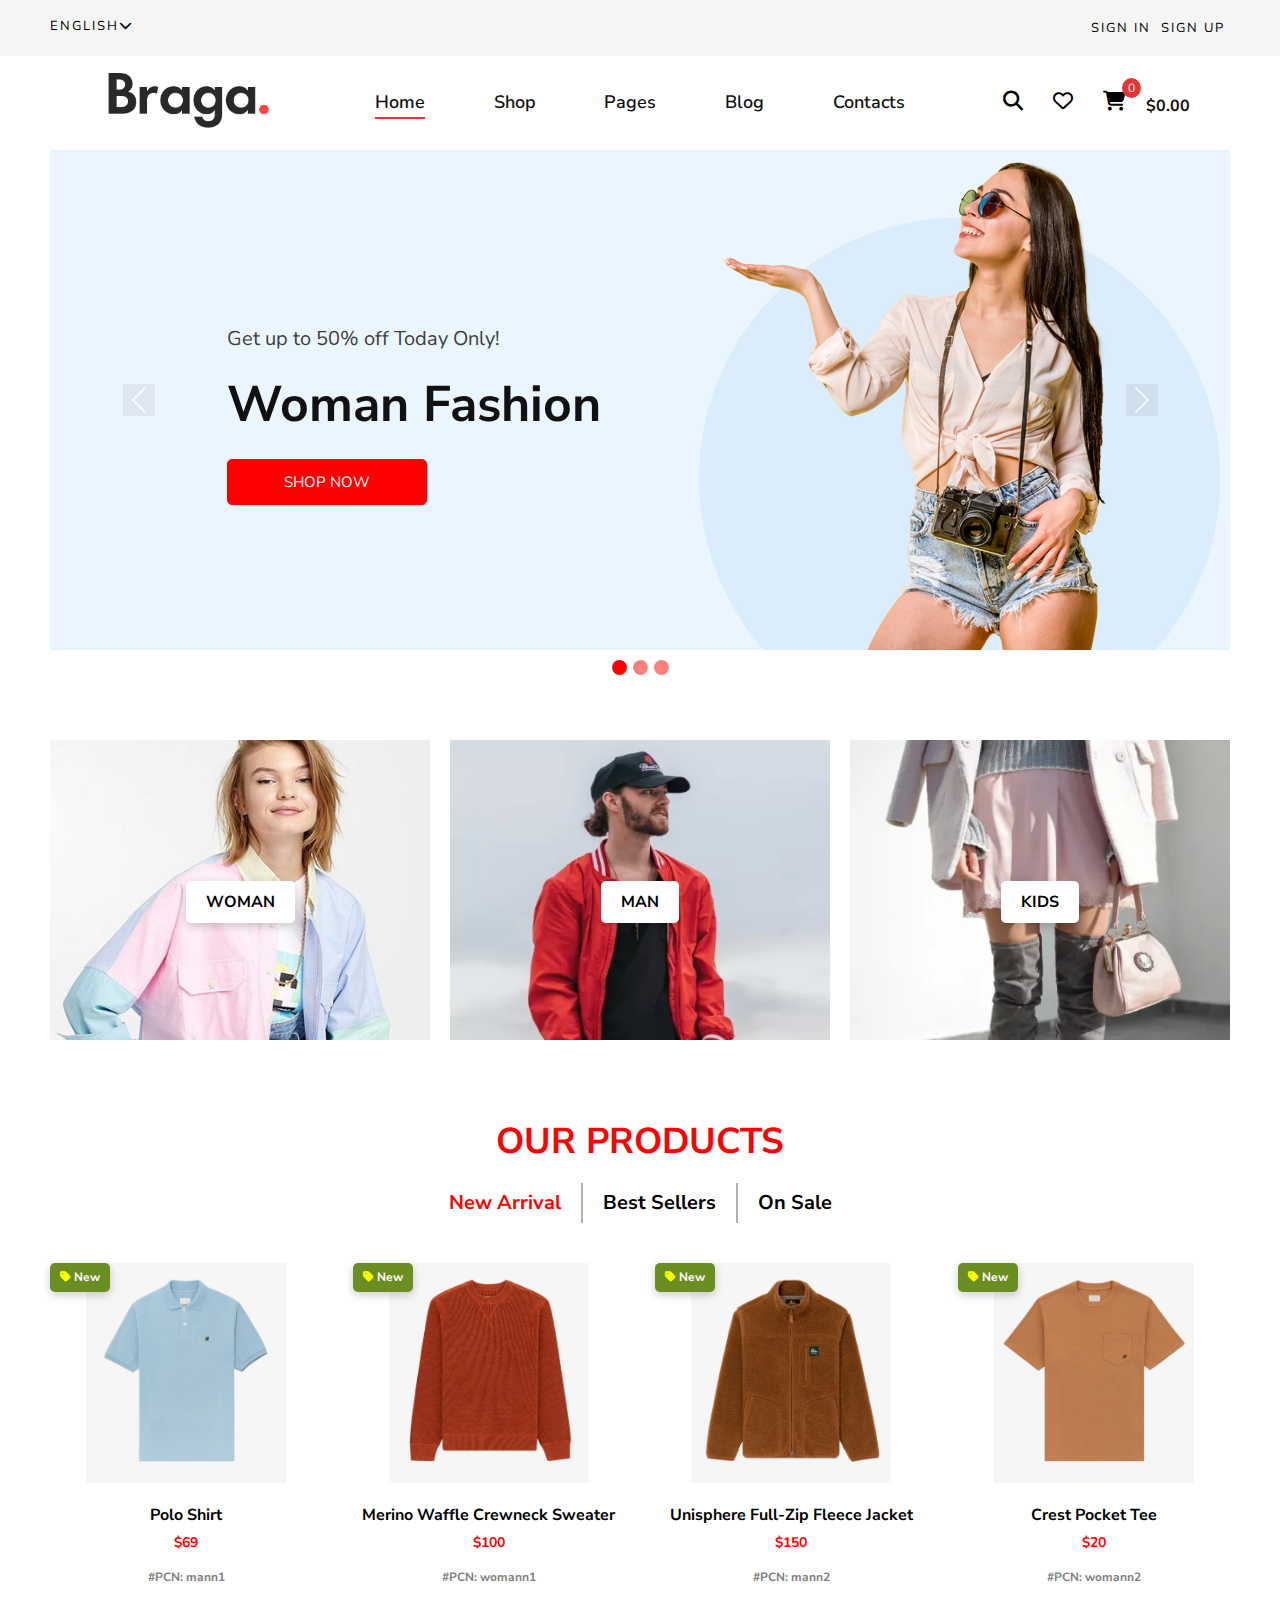
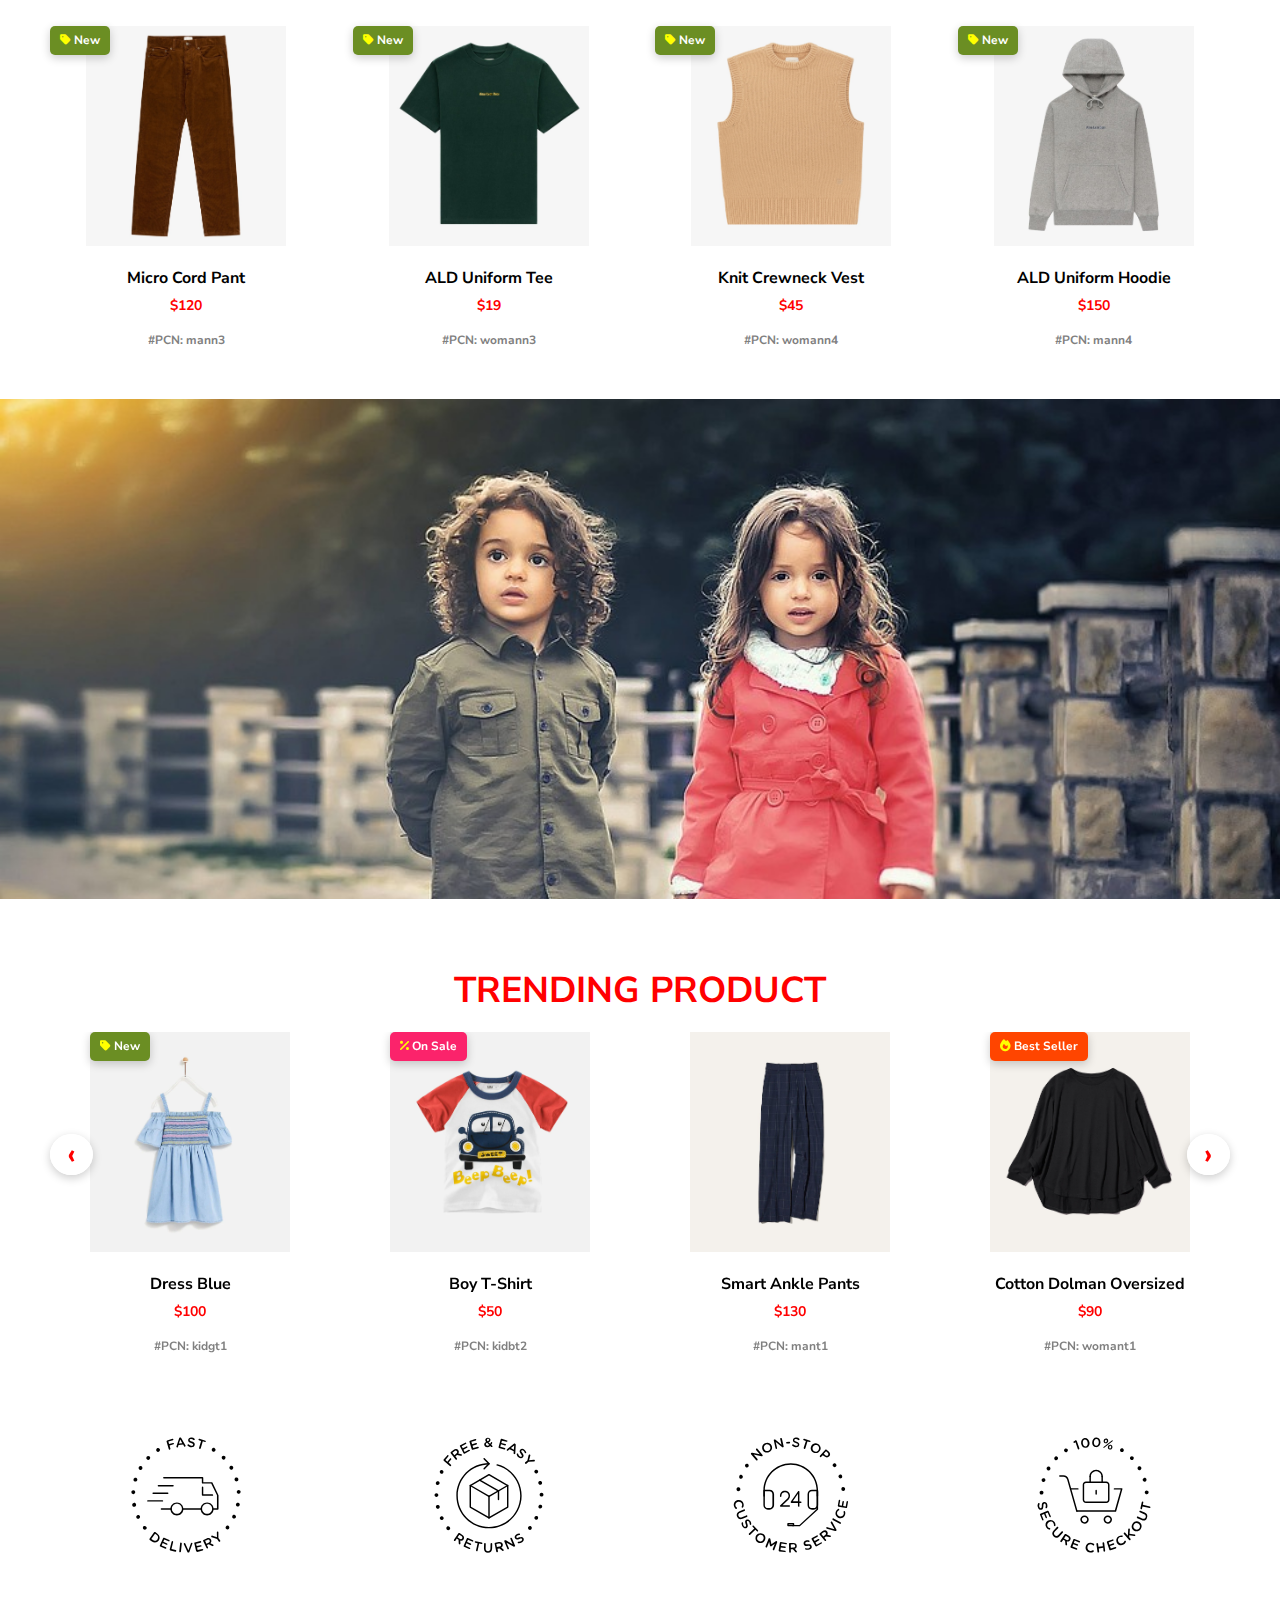
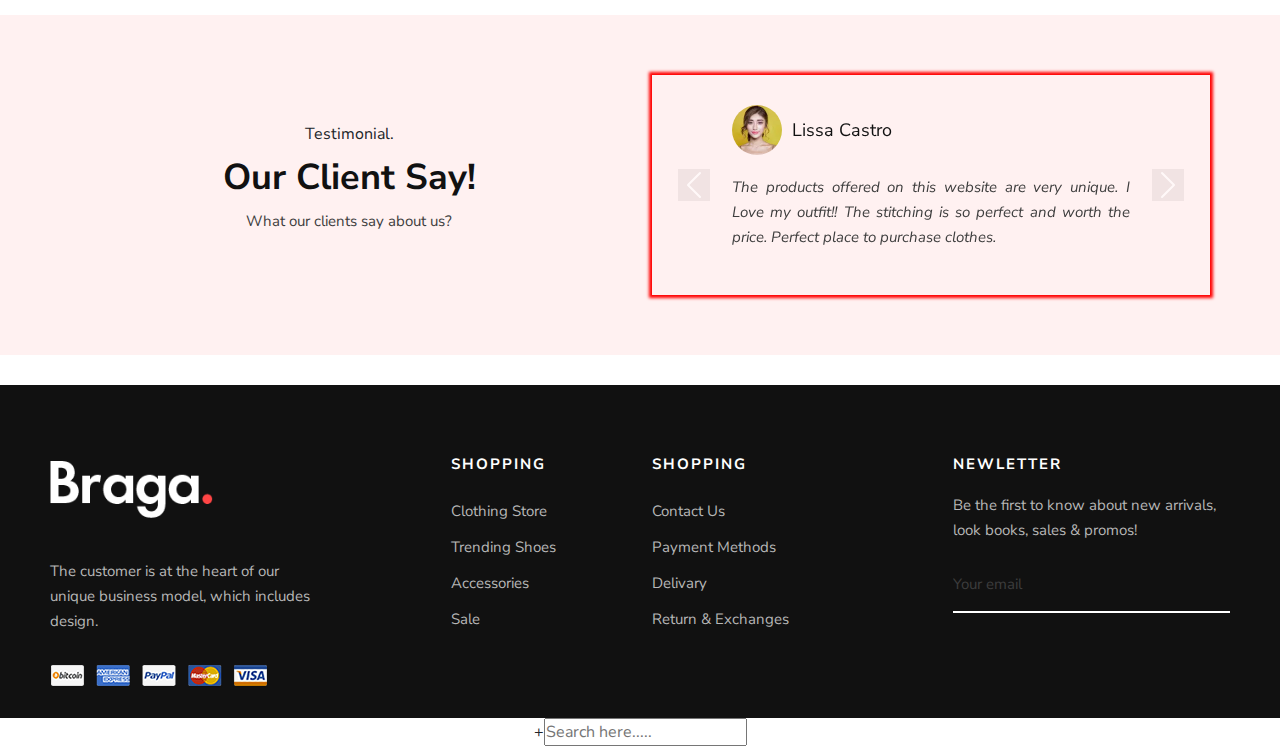
==== commit 2c628732: "Merge branch 'main' into nhat" ====
--- a/index.html
+++ b/index.html
@@ -88,7 +88,7 @@
                     <div class="header__nav__option">
                         <a href="#" class="search-switch"><i class="fa-solid fa-magnifying-glass"></i></a>
                         <a href="#"><i class="fa-regular fa-heart"></i></a>
-                        <a href="#"><i class="fa-solid fa-cart-shopping"></i><span>0</span></a>
+                        <a href="cart.html"><i class="fa-solid fa-cart-shopping"></i><span>0</span></a>
                         <div class="price">$0.00</div>
                     </div>
                 </div>
@@ -99,7 +99,9 @@
     <!-- Header Section End -->
 
     <main>
+
         <!-- ================ noi dung trang index ================ -->
+
         <section class="top-slider">
             <div class="container">
                 <div id="carouselExampleCaptions" class="carousel slide carousel-fade" data-bs-ride="carousel" data-bs-interval="3000" data-bs-pause="hover">
@@ -111,7 +113,7 @@
                     <div class="carousel-inner">
                       <div class="carousel-item active">
                         <div class="banner-image">
-                            <img src="img/banner_1.jpg" class="d-block" alt="...">
+                            <img src="img/image_index/banner_1.jpg" class="d-block" alt="banner_1">
                         </div>
                         <div class="carousel-caption d-flex flex-column justify-content-center row-gap-4">
                           <p class="d-block animate__animated animate__fadeInLeftBig">Get up to 50% off Today Only!</p>
@@ -121,7 +123,7 @@
                       </div>
                       <div class="carousel-item">
                         <div class="banner-image">
-                            <img src="img/banner_2.jpg" class="d-block w-100" alt="...">
+                            <img src="img/image_index/banner_2.jpg" class="d-block w-100" alt="banner_2">
                         </div>
                         <div class="carousel-caption d-flex flex-column justify-content-center row-gap-4">
                           <p class="d-block animate__animated animate__fadeInDown">50% off in all products</p>
@@ -131,7 +133,7 @@
                       </div>
                       <div class="carousel-item">
                         <div class="banner-image">
-                            <img src="img/banner_3.jpg" class="d-block w-100" alt="...">
+                            <img src="img/image_index/banner_3.jpg" class="d-block w-100" alt="banner_3">
                         </div>
                         <div class="carousel-caption d-flex flex-column justify-content-center row-gap-4">
                           <p class="d-block flex-column animate__animated animate__rotateInDownLeft">Taking your Viewing Experience to Next Level</p>
@@ -156,7 +158,7 @@
                 <div class="category-content">
                     <div class="caterory-image">
                         <a href="#">
-                            <img src="img/category-woman.jpg" alt="">
+                            <img src="img/image_index/category-woman.jpg" alt="">
                         </a>
                     </div>
                     <div class="category-name">
@@ -166,7 +168,7 @@
                 <div class="category-content">
                     <div class="caterory-image">
                         <a href="#">
-                            <img src="img/category-man.jpg" alt="">
+                            <img src="img/image_index/category-man.jpg" alt="">
                         </a>
                     </div>
                     <div class="category-name">
@@ -176,7 +178,7 @@
                 <div class="category-content">
                     <div class="caterory-image">
                         <a href="#">
-                            <img src="https://demo2.themelexus.com/kiddo/wp-content/uploads/2022/09/gerally_img-4.jpg" alt="">
+                            <img src="img/image_index/category-kid.jpg" alt="">
                         </a>
                     </div>
                     <div class="category-name">
@@ -192,666 +194,934 @@
                         <h2>Our Products</h2>
                     </div>
                     <div class="our-product-list">
-                        <ul>
-                            <li class="item1">New Arrival</li>
+                        <ul class="list-wrap">
+                            <li class="item1 view">New Arrival</li>
                             <li class="item2">Best Sellers</li>
                             <li class="item3">On Sale</li>
                         </ul>
                     </div>
                     <div class="out-product-content new-arrival active">
                         <div class="product-post">
-                            <div class="product-post-img">
-                                <img src="img/polo_1.jpg" alt="" class="img_1">
-                                <img src="img/polo_2.jpg" alt="" class="img_2">
-                            </div>
-                            <div class="product-post-button">
-                                <div class="button-list button-add">
-                                    <i class="fa-solid fa-cart-plus"></i>
-                                </div>
-                                <div class="button-list button-view">
-                                    <i class="fa-solid fa-eye"></i>
-                                </div>
-                                <div class="button-list button-wishlist">
-                                    <i class="fa-regular fa-heart"></i>
-                                </div>
-                            </div>
-                            <div class="product-post-name">
-                                <strong>Polo Shirt</strong>
-                            </div>
-                            <div class="product-post-price">
-                                <strong><span>$</span>69</strong>
-                            </div>
-                        </div>
-                        <div class="product-post">
-                            <div class="product-post-img">
-                                <img src="img/sweater_1.jpg" alt="" class="img_1">
-                                <img src="img/sweater_2.jpg" alt="" class="img_2">
-                            </div>
-                            <div class="product-post-button">
-                                <div class="button-list button-add">
-                                    <i class="fa-solid fa-cart-plus"></i>
-                                </div>
-                                <div class="button-list button-view">
-                                    <i class="fa-solid fa-eye"></i>
-                                </div>
-                                <div class="button-list button-wishlist">
-                                    <i class="fa-regular fa-heart"></i>
-                                </div>
-                            </div>
-                            <div class="product-post-name">
-                                <strong>Merino Waffle Crewneck Sweater</strong>
-                            </div>
-                            <div class="product-post-price">
-                                <strong><span>$</span>100</strong>
-                            </div>
-                        </div>
-                        <div class="product-post">
-                            <div class="product-post-img">
-                                <img src="img/fleece_jacket_1.jpg" alt="" class="img_1">
-                                <img src="img/fleece_jacket_2.jpg" alt="" class="img_2">
-                            </div>
-                            <div class="product-post-button">
-                                <div class="button-list button-add">
-                                    <i class="fa-solid fa-cart-plus"></i>
-                                </div>
-                                <div class="button-list button-view">
-                                    <i class="fa-solid fa-eye"></i>
-                                </div>
-                                <div class="button-list button-wishlist">
-                                    <i class="fa-regular fa-heart"></i>
-                                </div>
-                            </div>
-                            <div class="product-post-name">
-                                <strong>Unisphere Full-Zip Fleece Jacket</strong>
-                            </div>
-                            <div class="product-post-price">
-                                <strong><span>$</span>150</strong>
-                            </div>
-                        </div>
-                        <div class="product-post">
-                            <div class="product-post-img">
-                                <img src="img/pocket_tee_1.jpg" alt="" class="img_1">
-                                <img src="img/pocket_tee_2.jpg" alt="" class="img_2">
-                            </div>
-                            <div class="product-post-button">
-                                <div class="button-list button-add">
-                                    <i class="fa-solid fa-cart-plus"></i>
-                                </div>
-                                <div class="button-list button-view">
-                                    <i class="fa-solid fa-eye"></i>
-                                </div>
-                                <div class="button-list button-wishlist">
-                                    <i class="fa-regular fa-heart"></i>
-                                </div>
-                            </div>
-                            <div class="product-post-name">
-                                <strong>Crest Pocket Tee</strong>
-                            </div>
-                            <div class="product-post-price">
-                                <strong><span>$</span>20</strong>
-                            </div>
-                        </div>
-                        <div class="product-post">
-                            <div class="product-post-img">
-                                <img src="img/cord_pant_1.jpg" alt="" class="img_1">
-                                <img src="img/cord_pant_2.jpg" alt="" class="img_2">
-                            </div>
-                            <div class="product-post-button">
-                                <div class="button-list button-add">
-                                    <i class="fa-solid fa-cart-plus"></i>
-                                </div>
-                                <div class="button-list button-view">
-                                    <i class="fa-solid fa-eye"></i>
-                                </div>
-                                <div class="button-list button-wishlist">
-                                    <i class="fa-regular fa-heart"></i>
-                                </div>
-                            </div>
-                            <div class="product-post-name">
-                                <strong>Micro Cord Pant</strong>
-                            </div>
-                            <div class="product-post-price">
-                                <strong><span>$</span>120</strong>
-                            </div>
-                        </div>
-                        <div class="product-post">
-                            <div class="product-post-img">
-                                <img src="img/uniform_tee_1.jpg" alt="" class="img_1">
-                                <img src="img/uniform_tee_2.jpg" alt="" class="img_2">
-                            </div>
-                            <div class="product-post-button">
-                                <div class="button-list button-add">
-                                    <i class="fa-solid fa-cart-plus"></i>
-                                </div>
-                                <div class="button-list button-view">
-                                    <i class="fa-solid fa-eye"></i>
-                                </div>
-                                <div class="button-list button-wishlist">
-                                    <i class="fa-regular fa-heart"></i>
-                                </div>
-                            </div>
-                            <div class="product-post-name">
-                                <strong>ALD Uniform Tee</strong>
-                            </div>
-                            <div class="product-post-price">
-                                <strong><span>$</span>19</strong>
-                            </div>
-                        </div>
-                        <div class="product-post">
-                            <div class="product-post-img">
-                                <img src="img/knit_crewneck_vest_1.jpg" alt="" class="img_1">
-                                <img src="img/knit_crewneck_vest_2.jpg" alt="" class="img_2">
-                            </div>
-                            <div class="product-post-button">
-                                <div class="button-list button-add">
-                                    <i class="fa-solid fa-cart-plus"></i>
-                                </div>
-                                <div class="button-list button-view">
-                                    <i class="fa-solid fa-eye"></i>
-                                </div>
-                                <div class="button-list button-wishlist">
-                                    <i class="fa-regular fa-heart"></i>
-                                </div>
-                            </div>
-                            <div class="product-post-name">
-                                <strong>Knit Crewneck Vest</strong>
-                            </div>
-                            <div class="product-post-price">
-                                <strong><span>$</span>45</strong>
-                            </div>
-                        </div>
-                        <div class="product-post">
-                            <div class="product-post-img">
-                                <img src="img/uniform_hoodie_1.jpg" alt="" class="img_1">
-                                <img src="img/uniform_hoodie_2.jpg" alt="" class="img_2">
-                            </div>
-                            <div class="product-post-button">
-                                <div class="button-list button-add">
-                                    <i class="fa-solid fa-cart-plus"></i>
-                                </div>
-                                <div class="button-list button-view">
-                                    <i class="fa-solid fa-eye"></i>
-                                </div>
-                                <div class="button-list button-wishlist">
-                                    <i class="fa-regular fa-heart"></i>
-                                </div>
-                            </div>
-                            <div class="product-post-name">
-                                <strong>ALD Uniform Hoodie</strong>
-                            </div>
-                            <div class="product-post-price">
-                                <strong><span>$</span>150</strong>
+                            <div class="product-post-label label-new">
+                                <i class="fa-solid fa-tag" style="color: yellow;"></i> New
+                            </div>
+                            <div class="product-post-img">
+                                <img src="img/image_index/polo_1.jpg" alt="polo_1">
+                                <!-- <img src="img/image_index/polo_2.jpg" alt="" class="img_2"> -->
+                            </div>
+                            <div class="product-post-button">
+                                <div class="button-list button-add">
+                                    <i class="fa-solid fa-cart-plus"></i>
+                                </div>
+                                <div class="button-list button-view">
+                                    <i class="fa-solid fa-eye"></i>
+                                </div>
+                                <div class="button-list button-wishlist">
+                                    <i class="fa-regular fa-heart"></i>
+                                </div>
+                            </div>
+                            <div class="product-post-name">
+                                <a href="#">Polo Shirt</a>
+                            </div>
+                            <div class="product-post-price">
+                                $<span class="price-number">69</span>
+                            </div>
+                            <div class="product-post-id">
+                                #PCN: <span class="id-code">mann1</span>
+                            </div>
+                        </div>
+                        <div class="product-post">
+                            <div class="product-post-label label-new">
+                                <i class="fa-solid fa-tag" style="color: yellow;"></i> New
+                            </div>
+                            <div class="product-post-img">
+                                <img src="img/image_index/sweater_1.jpg" alt="sweater_1">
+                                <!-- <img src="img/image_index/sweater_2.jpg" alt="" class="img_2"> -->
+                            </div>
+                            <div class="product-post-button">
+                                <div class="button-list button-add">
+                                    <i class="fa-solid fa-cart-plus"></i>
+                                </div>
+                                <div class="button-list button-view">
+                                    <i class="fa-solid fa-eye"></i>
+                                </div>
+                                <div class="button-list button-wishlist">
+                                    <i class="fa-regular fa-heart"></i>
+                                </div>
+                            </div>
+                            <div class="product-post-name">
+                                <a href="#">Merino Waffle Crewneck Sweater</a>
+                            </div>
+                            <div class="product-post-price">
+                                $<span class="price-number">100</span>
+                            </div>
+                            <div class="product-post-id">
+                                #PCN: <span class="id-code">womann1</span>
+                            </div>
+                        </div>
+                        <div class="product-post">
+                            <div class="product-post-label label-new">
+                                <i class="fa-solid fa-tag" style="color: yellow;"></i> New
+                            </div>
+                            <div class="product-post-img">
+                                <img src="img/image_index/fleece_jacket_1.jpg" alt="fleece_jacket_1">
+                                <!-- <img src="img/image_index/fleece_jacket_2.jpg" alt="" class="img_2"> -->
+                            </div>
+                            <div class="product-post-button">
+                                <div class="button-list button-add">
+                                    <i class="fa-solid fa-cart-plus"></i>
+                                </div>
+                                <div class="button-list button-view">
+                                    <i class="fa-solid fa-eye"></i>
+                                </div>
+                                <div class="button-list button-wishlist">
+                                    <i class="fa-regular fa-heart"></i>
+                                </div>
+                            </div>
+                            <div class="product-post-name">
+                                <a href="#">Unisphere Full-Zip Fleece Jacket</a>
+                            </div>
+                            <div class="product-post-price">
+                                $<span class="price-number">150</span>
+                            </div>
+                            <div class="product-post-id">
+                                #PCN: <span class="id-code">mann2</span>
+                            </div>
+                        </div>
+                        <div class="product-post">
+                            <div class="product-post-label label-new">
+                                <i class="fa-solid fa-tag" style="color: yellow;"></i> New
+                            </div>
+                            <div class="product-post-img">
+                                <img src="img/image_index/pocket_tee_1.jpg" alt="pocket_tee_1">
+                                <!-- <img src="img/image_index/pocket_tee_2.jpg" alt="pocket_tee_2"> -->
+                            </div>
+                            <div class="product-post-button">
+                                <div class="button-list button-add">
+                                    <i class="fa-solid fa-cart-plus"></i>
+                                </div>
+                                <div class="button-list button-view">
+                                    <i class="fa-solid fa-eye"></i>
+                                </div>
+                                <div class="button-list button-wishlist">
+                                    <i class="fa-regular fa-heart"></i>
+                                </div>
+                            </div>
+                            <div class="product-post-name">
+                                <a href="#">Crest Pocket Tee</a>
+                            </div>
+                            <div class="product-post-price">
+                                $<span class="price-number">20</span>
+                            </div>
+                            <div class="product-post-id">
+                                #PCN: <span class="id-code">womann2</span>
+                            </div>
+                        </div>
+                        <div class="product-post">
+                            <div class="product-post-label label-new">
+                                <i class="fa-solid fa-tag" style="color: yellow;"></i> New
+                            </div>
+                            <div class="product-post-img">
+                                <img src="img/image_index/cord_pant_1.jpg" alt="cord_pant_1">
+                                <!-- <img src="img/image_index/cord_pant_2.jpg" alt="cord_pant_2"> -->
+                            </div>
+                            <div class="product-post-button">
+                                <div class="button-list button-add">
+                                    <i class="fa-solid fa-cart-plus"></i>
+                                </div>
+                                <div class="button-list button-view">
+                                    <i class="fa-solid fa-eye"></i>
+                                </div>
+                                <div class="button-list button-wishlist">
+                                    <i class="fa-regular fa-heart"></i>
+                                </div>
+                            </div>
+                            <div class="product-post-name">
+                                <a href="#">Micro Cord Pant</a>
+                            </div>
+                            <div class="product-post-price">
+                                $<span class="price-number">120</span>
+                            </div>
+                            <div class="product-post-id">
+                                #PCN: <span class="id-code">mann3</span>
+                            </div>
+                        </div>
+                        <div class="product-post">
+                            <div class="product-post-label label-new">
+                                <i class="fa-solid fa-tag" style="color: yellow;"></i> New
+                            </div>
+                            <div class="product-post-img">
+                                <img src="img/image_index/uniform_tee_1.jpg" alt="uniform_tee_1">
+                                <!-- <img src="img/image_index/uniform_tee_2.jpg" alt="uniform_tee_2"> -->
+                            </div>
+                            <div class="product-post-button">
+                                <div class="button-list button-add">
+                                    <i class="fa-solid fa-cart-plus"></i>
+                                </div>
+                                <div class="button-list button-view">
+                                    <i class="fa-solid fa-eye"></i>
+                                </div>
+                                <div class="button-list button-wishlist">
+                                    <i class="fa-regular fa-heart"></i>
+                                </div>
+                            </div>
+                            <div class="product-post-name">
+                                <a href="#">ALD Uniform Tee</a>
+                            </div>
+                            <div class="product-post-price">
+                                $<span class="price-number">19</span>
+                            </div>
+                            <div class="product-post-id">
+                                #PCN: <span class="id-code">womann3</span>
+                            </div>
+                        </div>
+                        <div class="product-post">
+                            <div class="product-post-label label-new">
+                                <i class="fa-solid fa-tag" style="color: yellow;"></i> New
+                            </div>
+                            <div class="product-post-img">
+                                <img src="img/image_index/knit_crewneck_vest_1.jpg" alt="knit_crewneck_vest_1">
+                                <!-- <img src="img/image_index/knit_crewneck_vest_2.jpg" alt="knit_crewneck_vest_2"> -->
+                            </div>
+                            <div class="product-post-button">
+                                <div class="button-list button-add">
+                                    <i class="fa-solid fa-cart-plus"></i>
+                                </div>
+                                <div class="button-list button-view">
+                                    <i class="fa-solid fa-eye"></i>
+                                </div>
+                                <div class="button-list button-wishlist">
+                                    <i class="fa-regular fa-heart"></i>
+                                </div>
+                            </div>
+                            <div class="product-post-name">
+                                <a href="#">Knit Crewneck Vest</a>
+                            </div>
+                            <div class="product-post-price">
+                                $<span class="price-number">45</span>
+                            </div>
+                            <div class="product-post-id">
+                                #PCN: <span class="id-code">womann4</span>
+                            </div>
+                        </div>
+                        <div class="product-post">
+                            <div class="product-post-label label-new">
+                                <i class="fa-solid fa-tag" style="color: yellow;"></i> New
+                            </div>
+                            <div class="product-post-img">
+                                <img src="img/image_index/uniform_hoodie_1.jpg" alt="uniform_hoodie_1">
+                                <!-- <img src="img/image_index/uniform_hoodie_2.jpg" alt="uniform_hoodie_2"> -->
+                            </div>
+                            <div class="product-post-button">
+                                <div class="button-list button-add">
+                                    <i class="fa-solid fa-cart-plus"></i>
+                                </div>
+                                <div class="button-list button-view">
+                                    <i class="fa-solid fa-eye"></i>
+                                </div>
+                                <div class="button-list button-wishlist">
+                                    <i class="fa-regular fa-heart"></i>
+                                </div>
+                            </div>
+                            <div class="product-post-name">
+                                <a href="#">ALD Uniform Hoodie</a>
+                            </div>
+                            <div class="product-post-price">
+                                $<span class="price-number">150</span>
+                            </div>
+                            <div class="product-post-id">
+                                #PCN: <span class="id-code">mann4</span>
                             </div>
                         </div>
                     </div>
                     <!-- ========= best seller=========== -->
                     <div class="out-product-content best-sellers">
                         <div class="product-post">
-                            <div class="product-post-img">
-                                <img src="img/man_jacket_1.jpg" alt="" class="img_1">
-                                <img src="img/man_jacket_2.jpg" alt="" class="img_2">
-                            </div>
-                            <div class="product-post-button">
-                                <div class="button-list button-add">
-                                    <i class="fa-solid fa-cart-plus"></i>
-                                </div>
-                                <div class="button-list button-view">
-                                    <i class="fa-solid fa-eye"></i>
-                                </div>
-                                <div class="button-list button-wishlist">
-                                    <i class="fa-regular fa-heart"></i>
-                                </div>
-                            </div>
-                            <div class="product-post-name">
-                                <strong>Full-zip man jacket</strong>
-                            </div>
-                            <div class="product-post-price">
-                                <strong><span>$</span>99</strong>
-                            </div>
-                        </div>
-                        <div class="product-post">
-                            <div class="product-post-img">
-                                <img src="img/checkered_casual_polo_1.jpg" alt="" class="img_1">
-                                <img src="img/checkered_casual_polo_2.jpg" alt="" class="img_2">
-                            </div>
-                            <div class="product-post-button">
-                                <div class="button-list button-add">
-                                    <i class="fa-solid fa-cart-plus"></i>
-                                </div>
-                                <div class="button-list button-view">
-                                    <i class="fa-solid fa-eye"></i>
-                                </div>
-                                <div class="button-list button-wishlist">
-                                    <i class="fa-regular fa-heart"></i>
-                                </div>
-                            </div>
-                            <div class="product-post-name">
-                                <strong>Checkered casual polo</strong>
-                            </div>
-                            <div class="product-post-price">
-                                <strong><span>$</span>119</strong>
-                            </div>
-                        </div>
-                        <div class="product-post">
-                            <div class="product-post-img">
-                                <img src="img/long_sleeve_shirt_1.jpg" alt="" class="img_1">
-                                <img src="img/long_sleeve_shirt_2.jpg" alt="" class="img_2">
-                            </div>
-                            <div class="product-post-button">
-                                <div class="button-list button-add">
-                                    <i class="fa-solid fa-cart-plus"></i>
-                                </div>
-                                <div class="button-list button-view">
-                                    <i class="fa-solid fa-eye"></i>
-                                </div>
-                                <div class="button-list button-wishlist">
-                                    <i class="fa-regular fa-heart"></i>
-                                </div>
-                            </div>
-                            <div class="product-post-name">
-                                <strong>Long sleeve shirt</strong>
-                            </div>
-                            <div class="product-post-price">
-                                <strong><span>$</span>180</strong>
-                            </div>
-                        </div>
-                        <div class="product-post">
-                            <div class="product-post-img">
-                                <img src="img/red_casual_dress_1.jpg" alt="" class="img_1">
-                                <img src="img/red_casual_dress_2.jpg" alt="" class="img_2">
-                            </div>
-                            <div class="product-post-button">
-                                <div class="button-list button-add">
-                                    <i class="fa-solid fa-cart-plus"></i>
-                                </div>
-                                <div class="button-list button-view">
-                                    <i class="fa-solid fa-eye"></i>
-                                </div>
-                                <div class="button-list button-wishlist">
-                                    <i class="fa-regular fa-heart"></i>
-                                </div>
-                            </div>
-                            <div class="product-post-name">
-                                <strong>Red casual dress</strong>
-                            </div>
-                            <div class="product-post-price">
-                                <strong><span>$</span>149</strong>
-                            </div>
-                        </div>
-                        <div class="product-post">
-                            <div class="product-post-img">
-                                <img src="img/striped_sundress_1.jpg" alt="" class="img_1">
-                                <img src="img/striped_sundress_2.jpg" alt="" class="img_2">
-                            </div>
-                            <div class="product-post-button">
-                                <div class="button-list button-add">
-                                    <i class="fa-solid fa-cart-plus"></i>
-                                </div>
-                                <div class="button-list button-view">
-                                    <i class="fa-solid fa-eye"></i>
-                                </div>
-                                <div class="button-list button-wishlist">
-                                    <i class="fa-regular fa-heart"></i>
-                                </div>
-                            </div>
-                            <div class="product-post-name">
-                                <strong>Striped sundress</strong>
-                            </div>
-                            <div class="product-post-price">
-                                <strong><span>$</span>220</strong>
-                            </div>
-                        </div>
-                        <div class="product-post">
-                            <div class="product-post-img">
-                                <img src="img/sky_blue_shirt_1.jpg" alt="" class="img_1">
-                                <img src="img/sky_blue_shirt_2.jpg" alt="" class="img_2">
-                            </div>
-                            <div class="product-post-button">
-                                <div class="button-list button-add">
-                                    <i class="fa-solid fa-cart-plus"></i>
-                                </div>
-                                <div class="button-list button-view">
-                                    <i class="fa-solid fa-eye"></i>
-                                </div>
-                                <div class="button-list button-wishlist">
-                                    <i class="fa-regular fa-heart"></i>
-                                </div>
-                            </div>
-                            <div class="product-post-name">
-                                <strong>Sky blue shirt</strong>
-                            </div>
-                            <div class="product-post-price">
-                                <strong><span>$</span>119</strong>
-                            </div>
-                        </div>
-                        <div class="product-post">
-                            <div class="product-post-img">
-                                <img src="img/woman_blue_pullover_1.jpg" alt="" class="img_1">
-                                <img src="img/woman_blue_pullover_2.jpg" alt="" class="img_2">
-                            </div>
-                            <div class="product-post-button">
-                                <div class="button-list button-add">
-                                    <i class="fa-solid fa-cart-plus"></i>
-                                </div>
-                                <div class="button-list button-view">
-                                    <i class="fa-solid fa-eye"></i>
-                                </div>
-                                <div class="button-list button-wishlist">
-                                    <i class="fa-regular fa-heart"></i>
-                                </div>
-                            </div>
-                            <div class="product-post-name">
-                                <strong>Woman blue pullover</strong>
-                            </div>
-                            <div class="product-post-price">
-                                <strong><span>$</span>145</strong>
-                            </div>
-                        </div>
-                        <div class="product-post">
-                            <div class="product-post-img">
-                                <img src="img/gray_knitted_dresses_1.jpg" alt="" class="img_1">
-                                <img src="img/gray_knitted_dresses_2.jpg" alt="" class="img_2">
-                            </div>
-                            <div class="product-post-button">
-                                <div class="button-list button-add">
-                                    <i class="fa-solid fa-cart-plus"></i>
-                                </div>
-                                <div class="button-list button-view">
-                                    <i class="fa-solid fa-eye"></i>
-                                </div>
-                                <div class="button-list button-wishlist">
-                                    <i class="fa-regular fa-heart"></i>
-                                </div>
-                            </div>
-                            <div class="product-post-name">
-                                <strong>Gray knitted dresses</strong>
-                            </div>
-                            <div class="product-post-price">
-                                <strong><span>$</span>200</strong>
+                            <div class="product-post-label label-bestseller">
+                                <i class="fa-solid fa-fire" style="color: yellow;"></i> Best Seller
+                            </div>
+                            <div class="product-post-img">
+                                <img src="img/image_index/man_jacket_1.jpg" alt="man_jacket_1">
+                                <!-- <img src="img/image_index/man_jacket_2.jpg" alt="man_jacket_2"> -->
+                            </div>
+                            <div class="product-post-button">
+                                <div class="button-list button-add">
+                                    <i class="fa-solid fa-cart-plus"></i>
+                                </div>
+                                <div class="button-list button-view">
+                                    <i class="fa-solid fa-eye"></i>
+                                </div>
+                                <div class="button-list button-wishlist">
+                                    <i class="fa-regular fa-heart"></i>
+                                </div>
+                            </div>
+                            <div class="product-post-name">
+                                <a href="#">Full-zip man jacket</a>
+                            </div>
+                            <div class="product-post-price">
+                                $<span class="price-number">99</span>
+                            </div>
+                            <div class="product-post-id">
+                                #PCN: <span class="id-code">manb1</span>
+                            </div>
+                        </div>
+                        <div class="product-post">
+                            <div class="product-post-label label-bestseller">
+                                <i class="fa-solid fa-fire" style="color: yellow;"></i> Best Seller
+                            </div>
+                            <div class="product-post-img">
+                                <img src="img/image_index/checkered_casual_polo_1.jpg" alt="checkered_casual_polo_1">
+                                <!-- <img src="img/image_index/checkered_casual_polo_2.jpg" alt="checkered_casual_polo_2"> -->
+                            </div>
+                            <div class="product-post-button">
+                                <div class="button-list button-add">
+                                    <i class="fa-solid fa-cart-plus"></i>
+                                </div>
+                                <div class="button-list button-view">
+                                    <i class="fa-solid fa-eye"></i>
+                                </div>
+                                <div class="button-list button-wishlist">
+                                    <i class="fa-regular fa-heart"></i>
+                                </div>
+                            </div>
+                            <div class="product-post-name">
+                                <a href="#">Checkered casual polo</a>
+                            </div>
+                            <div class="product-post-price">
+                                $<span class="price-number">119</span>
+                            </div>
+                            <div class="product-post-id">
+                                #PCN: <span class="id-code">manb2</span>
+                            </div>
+                        </div>
+                        <div class="product-post">
+                            <div class="product-post-label label-bestseller">
+                                <i class="fa-solid fa-fire" style="color: yellow;"></i> Best Seller
+                            </div>
+                            <div class="product-post-img">
+                                <img src="img/image_index/long_sleeve_shirt_1.jpg" alt="long_sleeve_shirt_1">
+                                <!-- <img src="img/image_index/long_sleeve_shirt_2.jpg" alt="long_sleeve_shirt_2"> -->
+                            </div>
+                            <div class="product-post-button">
+                                <div class="button-list button-add">
+                                    <i class="fa-solid fa-cart-plus"></i>
+                                </div>
+                                <div class="button-list button-view">
+                                    <i class="fa-solid fa-eye"></i>
+                                </div>
+                                <div class="button-list button-wishlist">
+                                    <i class="fa-regular fa-heart"></i>
+                                </div>
+                            </div>
+                            <div class="product-post-name">
+                                <a href="#">Long sleeve shirt</a>
+                            </div>
+                            <div class="product-post-price">
+                                $<span class="price-number">180</span>
+                            </div>
+                            <div class="product-post-id">
+                                #PCN: <span class="id-code">manb3</span>
+                            </div>
+                        </div>
+                        <div class="product-post">
+                            <div class="product-post-label label-bestseller">
+                                <i class="fa-solid fa-fire" style="color: yellow;"></i> Best Seller
+                            </div>
+                            <div class="product-post-img">
+                                <img src="img/image_index/red_casual_dress_1.jpg" alt="red_casual_dress_1">
+                                <!-- <img src="img/image_index/red_casual_dress_2.jpg" alt="red_casual_dress_2"> -->
+                            </div>
+                            <div class="product-post-button">
+                                <div class="button-list button-add">
+                                    <i class="fa-solid fa-cart-plus"></i>
+                                </div>
+                                <div class="button-list button-view">
+                                    <i class="fa-solid fa-eye"></i>
+                                </div>
+                                <div class="button-list button-wishlist">
+                                    <i class="fa-regular fa-heart"></i>
+                                </div>
+                            </div>
+                            <div class="product-post-name">
+                                <a href="#">Red casual dress</a>
+                            </div>
+                            <div class="product-post-price">
+                                $<span class="price-number">149</span>
+                            </div>
+                            <div class="product-post-id">
+                                #PCN: <span class="id-code">womanb1</span>
+                            </div>
+                        </div>
+                        <div class="product-post">
+                            <div class="product-post-label label-bestseller">
+                                <i class="fa-solid fa-fire" style="color: yellow;"></i> Best Seller
+                            </div>
+                            <div class="product-post-img">
+                                <img src="img/image_index/striped_sundress_1.jpg" alt="striped_sundress_1">
+                                <!-- <img src="img/image_index/striped_sundress_2.jpg" alt="striped_sundress_2"> -->
+                            </div>
+                            <div class="product-post-button">
+                                <div class="button-list button-add">
+                                    <i class="fa-solid fa-cart-plus"></i>
+                                </div>
+                                <div class="button-list button-view">
+                                    <i class="fa-solid fa-eye"></i>
+                                </div>
+                                <div class="button-list button-wishlist">
+                                    <i class="fa-regular fa-heart"></i>
+                                </div>
+                            </div>
+                            <div class="product-post-name">
+                                <a href="#">Striped sundress</a>
+                            </div>
+                            <div class="product-post-price">
+                                $<span class="price-number">220</span>
+                            </div>
+                            <div class="product-post-id">
+                                #PCN: <span class="id-code">womanb2</span>
+                            </div>
+                        </div>
+                        <div class="product-post">
+                            <div class="product-post-label label-bestseller">
+                                <i class="fa-solid fa-fire" style="color: yellow;"></i> Best Seller
+                            </div>
+                            <div class="product-post-img">
+                                <img src="img/image_index/sky_blue_shirt_1.jpg" alt="sky_blue_shirt_1">
+                                <!-- <img src="img/image_index/sky_blue_shirt_2.jpg" alt="sky_blue_shirt_2"> -->
+                            </div>
+                            <div class="product-post-button">
+                                <div class="button-list button-add">
+                                    <i class="fa-solid fa-cart-plus"></i>
+                                </div>
+                                <div class="button-list button-view">
+                                    <i class="fa-solid fa-eye"></i>
+                                </div>
+                                <div class="button-list button-wishlist">
+                                    <i class="fa-regular fa-heart"></i>
+                                </div>
+                            </div>
+                            <div class="product-post-name">
+                                <a href="#">Sky blue shirt</a>
+                            </div>
+                            <div class="product-post-price">
+                                $<span class="price-number">119</span>
+                            </div>
+                            <div class="product-post-id">
+                                #PCN: <span class="id-code">manb4</span>
+                            </div>
+                        </div>
+                        <div class="product-post">
+                            <div class="product-post-label label-bestseller">
+                                <i class="fa-solid fa-fire" style="color: yellow;"></i> Best Seller
+                            </div>
+                            <div class="product-post-img">
+                                <img src="img/image_index/woman_blue_pullover_1.jpg" alt="woman_blue_pullover_1">
+                                <!-- <img src="img/image_index/woman_blue_pullover_2.jpg" alt="woman_blue_pullover_2"> -->
+                            </div>
+                            <div class="product-post-button">
+                                <div class="button-list button-add">
+                                    <i class="fa-solid fa-cart-plus"></i>
+                                </div>
+                                <div class="button-list button-view">
+                                    <i class="fa-solid fa-eye"></i>
+                                </div>
+                                <div class="button-list button-wishlist">
+                                    <i class="fa-regular fa-heart"></i>
+                                </div>
+                            </div>
+                            <div class="product-post-name">
+                                <a href="#">Woman blue pullover</a>
+                            </div>
+                            <div class="product-post-price">
+                                $<span class="price-number">145</span>
+                            </div>
+                            <div class="product-post-id">
+                                #PCN: <span class="id-code">womanb3</span>
+                            </div>
+                        </div>
+                        <div class="product-post">
+                            <div class="product-post-label label-bestseller">
+                                <i class="fa-solid fa-fire" style="color: yellow;"></i> Best Seller
+                            </div>
+                            <div class="product-post-img">
+                                <img src="img/image_index/gray_knitted_dresses_1.jpg" alt="gray_knitted_dresses_1">
+                                <!-- <img src="img/image_index/gray_knitted_dresses_2.jpg" alt="gray_knitted_dresses_2"> -->
+                            </div>
+                            <div class="product-post-button">
+                                <div class="button-list button-add">
+                                    <i class="fa-solid fa-cart-plus"></i>
+                                </div>
+                                <div class="button-list button-view">
+                                    <i class="fa-solid fa-eye"></i>
+                                </div>
+                                <div class="button-list button-wishlist">
+                                    <i class="fa-regular fa-heart"></i>
+                                </div>
+                            </div>
+                            <div class="product-post-name">
+                                <a href="#">Gray knitted dresses</a>
+                            </div>
+                            <div class="product-post-price">
+                                $<span class="price-number">199</span>
+                            </div>
+                            <div class="product-post-id">
+                                #PCN: <span class="id-code">womanb4</span>
                             </div>
                         </div>
                     </div>
                     <!-- =============on sale============= -->
                     <div class="out-product-content on-sale">
                         <div class="product-post">
-                            <div class="product-post-img">
-                                <img src="img/slim_fit_stretch_suit_1.jpg" alt="" class="img_1">
-                                <img src="img/slim_fit_stretch_suit_2.jpg" alt="" class="img_2">
-                            </div>
-                            <div class="product-post-button">
-                                <div class="button-list button-add">
-                                    <i class="fa-solid fa-cart-plus"></i>
-                                </div>
-                                <div class="button-list button-view">
-                                    <i class="fa-solid fa-eye"></i>
-                                </div>
-                                <div class="button-list button-wishlist">
-                                    <i class="fa-regular fa-heart"></i>
-                                </div>
-                            </div>
-                            <div class="product-post-name">
-                                <strong>Slim Fit Stretch Suit</strong>
-                            </div>
-                            <div class="product-post-price">
-                                <strong><span>$</span>469</strong>
-                            </div>
-                        </div>
-                        <div class="product-post">
-                            <div class="product-post-img">
-                                <img src="img/t_shirst_blue_1.jpg" alt="" class="img_1">
-                                <img src="img/t_shirst_blue_2.jpg" alt="" class="img_2">
-                            </div>
-                            <div class="product-post-button">
-                                <div class="button-list button-add">
-                                    <i class="fa-solid fa-cart-plus"></i>
-                                </div>
-                                <div class="button-list button-view">
-                                    <i class="fa-solid fa-eye"></i>
-                                </div>
-                                <div class="button-list button-wishlist">
-                                    <i class="fa-regular fa-heart"></i>
-                                </div>
-                            </div>
-                            <div class="product-post-name">
-                                <strong>T-shirst Blue</strong>
-                            </div>
-                            <div class="product-post-price">
-                                <strong><span>$</span>300</strong>
-                            </div>
-                        </div>
-                        <div class="product-post">
-                            <div class="product-post-img">
-                                <img src="img/summer_t_shirt_1.jpg" alt="" class="img_1">
-                                <img src="img/summer_t_shirt_2.jpg" alt="" class="img_2">
-                            </div>
-                            <div class="product-post-button">
-                                <div class="button-list button-add">
-                                    <i class="fa-solid fa-cart-plus"></i>
-                                </div>
-                                <div class="button-list button-view">
-                                    <i class="fa-solid fa-eye"></i>
-                                </div>
-                                <div class="button-list button-wishlist">
-                                    <i class="fa-regular fa-heart"></i>
-                                </div>
-                            </div>
-                            <div class="product-post-name">
-                                <strong>Summer T-Shirt</strong>
-                            </div>
-                            <div class="product-post-price">
-                                <strong><span>$</span>210</strong>
-                            </div>
-                        </div>
-                        <div class="product-post">
-                            <div class="product-post-img">
-                                <img src="img/suspender_shorts_1.jpg" alt="" class="img_1">
-                                <img src="img/suspender_shorts_2.jpg" alt="" class="img_2">
-                            </div>
-                            <div class="product-post-button">
-                                <div class="button-list button-add">
-                                    <i class="fa-solid fa-cart-plus"></i>
-                                </div>
-                                <div class="button-list button-view">
-                                    <i class="fa-solid fa-eye"></i>
-                                </div>
-                                <div class="button-list button-wishlist">
-                                    <i class="fa-regular fa-heart"></i>
-                                </div>
-                            </div>
-                            <div class="product-post-name">
-                                <strong>Suspender Shorts</strong>
-                            </div>
-                            <div class="product-post-price">
-                                <strong><span>$</span>130</strong>
-                            </div>
-                        </div>
-                        <div class="product-post">
-                            <div class="product-post-img">
-                                <img src="img/baby_outfit_1.jpg" alt="" class="img_1">
-                                <img src="img/baby_outfit_2.jpg" alt="" class="img_2">
-                            </div>
-                            <div class="product-post-button">
-                                <div class="button-list button-add">
-                                    <i class="fa-solid fa-cart-plus"></i>
-                                </div>
-                                <div class="button-list button-view">
-                                    <i class="fa-solid fa-eye"></i>
-                                </div>
-                                <div class="button-list button-wishlist">
-                                    <i class="fa-regular fa-heart"></i>
-                                </div>
-                            </div>
-                            <div class="product-post-name">
-                                <strong>Baby Outfit</strong>
-                            </div>
-                            <div class="product-post-price">
-                                <strong><span>$</span>138</strong>
-                            </div>
-                        </div>
-                        <div class="product-post">
-                            <div class="product-post-img">
-                                <img src="img/denim_coat_1.jpg" alt="" class="img_1">
-                                <img src="img/denim_coat_1.jpg" alt="" class="img_2">
-                            </div>
-                            <div class="product-post-button">
-                                <div class="button-list button-add">
-                                    <i class="fa-solid fa-cart-plus"></i>
-                                </div>
-                                <div class="button-list button-view">
-                                    <i class="fa-solid fa-eye"></i>
-                                </div>
-                                <div class="button-list button-wishlist">
-                                    <i class="fa-regular fa-heart"></i>
-                                </div>
-                            </div>
-                            <div class="product-post-name">
-                                <strong>Denim coat</strong>
-                            </div>
-                            <div class="product-post-price">
-                                <strong><span>$</span>19</strong>
-                            </div>
-                        </div>
-                        <div class="product-post">
-                            <div class="product-post-img">
-                                <img src="img/jacquard_dress_1.jpg" alt="" class="img_1">
-                                <img src="img/jacquard_dress_2.jpg" alt="" class="img_2">
-                            </div>
-                            <div class="product-post-button">
-                                <div class="button-list button-add">
-                                    <i class="fa-solid fa-cart-plus"></i>
-                                </div>
-                                <div class="button-list button-view">
-                                    <i class="fa-solid fa-eye"></i>
-                                </div>
-                                <div class="button-list button-wishlist">
-                                    <i class="fa-regular fa-heart"></i>
-                                </div>
-                            </div>
-                            <div class="product-post-name">
-                                <strong>Jacquard Dress</strong>
-                            </div>
-                            <div class="product-post-price">
-                                <strong><span>$</span>55</strong>
-                            </div>
-                        </div>
-                        <div class="product-post">
-                            <div class="product-post-img">
-                                <img src="img/rugby_polo_shirt_1.jpg" alt="" class="img_1">
-                                <img src="img/rugby_polo_shirt_2.jpg" alt="" class="img_2">
-                            </div>
-                            <div class="product-post-button">
-                                <div class="button-list button-add">
-                                    <i class="fa-solid fa-cart-plus"></i>
-                                </div>
-                                <div class="button-list button-view">
-                                    <i class="fa-solid fa-eye"></i>
-                                </div>
-                                <div class="button-list button-wishlist">
-                                    <i class="fa-regular fa-heart"></i>
-                                </div>
-                            </div>
-                            <div class="product-post-name">
-                                <strong>Rugby Polo Shirt</strong>
-                            </div>
-                            <div class="product-post-price">
-                                <strong><span>$</span>15</strong>
+                            <div class="product-post-label label-onsale">
+                                <i class="fa-solid fa-percent" style="color: yellow;"></i> On Sale
+                            </div>
+                            <div class="product-post-img">
+                                <img src="img/image_index/slim_fit_stretch_suit_1.jpg" alt="slim_fit_stretch_suit_1">
+                                <!-- <img src="img/image_index/slim_fit_stretch_suit_2.jpg" alt="slim_fit_stretch_suit_2"> -->
+                            </div>
+                            <div class="product-post-button">
+                                <div class="button-list button-add">
+                                    <i class="fa-solid fa-cart-plus"></i>
+                                </div>
+                                <div class="button-list button-view">
+                                    <i class="fa-solid fa-eye"></i>
+                                </div>
+                                <div class="button-list button-wishlist">
+                                    <i class="fa-regular fa-heart"></i>
+                                </div>
+                            </div>
+                            <div class="product-post-name">
+                                <a href="#">Slim Fit Stretch Suit</a>
+                            </div>
+                            <div class="product-post-price">
+                                $<span class="price-number">469</span>
+                            </div>
+                            <div class="product-post-id">
+                                #PCN: <span class="id-code">mano1</span>
+                            </div>
+                        </div>
+                        <div class="product-post">
+                            <div class="product-post-label label-onsale">
+                                <i class="fa-solid fa-percent" style="color: yellow;"></i> On Sale
+                            </div>
+                            <div class="product-post-img">
+                                <img src="img/image_index/t_shirst_blue_1.jpg" alt="t_shirst_blue_1">
+                                <!-- <img src="img/image_index/t_shirst_blue_2.jpg" alt="t_shirst_blue_2"> -->
+                            </div>
+                            <div class="product-post-button">
+                                <div class="button-list button-add">
+                                    <i class="fa-solid fa-cart-plus"></i>
+                                </div>
+                                <div class="button-list button-view">
+                                    <i class="fa-solid fa-eye"></i>
+                                </div>
+                                <div class="button-list button-wishlist">
+                                    <i class="fa-regular fa-heart"></i>
+                                </div>
+                            </div>
+                            <div class="product-post-name">
+                                <a href="#">T-shirst Blue</a>
+                            </div>
+                            <div class="product-post-price">
+                                $<span class="price-number">300</span>
+                            </div>
+                            <div class="product-post-id">
+                                #PCN: <span class="id-code">kidgo1</span>
+                            </div>
+                        </div>
+                        <div class="product-post">
+                            <div class="product-post-label label-onsale">
+                                <i class="fa-solid fa-percent" style="color: yellow;"></i> On Sale
+                            </div>
+                            <div class="product-post-img">
+                                <img src="img/image_index/summer_t_shirt_1.jpg" alt="summer_t_shirt_1">
+                                <!-- <img src="img/image_index/summer_t_shirt_2.jpg" alt="summer_t_shirt_2"> -->
+                            </div>
+                            <div class="product-post-button">
+                                <div class="button-list button-add">
+                                    <i class="fa-solid fa-cart-plus"></i>
+                                </div>
+                                <div class="button-list button-view">
+                                    <i class="fa-solid fa-eye"></i>
+                                </div>
+                                <div class="button-list button-wishlist">
+                                    <i class="fa-regular fa-heart"></i>
+                                </div>
+                            </div>
+                            <div class="product-post-name">
+                                <a href="#">Summer T-Shirt</a>
+                            </div>
+                            <div class="product-post-price">
+                                $<span class="price-number">210</span>
+                            </div>
+                            <div class="product-post-id">
+                                #PCN: <span class="id-code">kidgo2</span>
+                            </div>
+                        </div>
+                        <div class="product-post">
+                            <div class="product-post-label label-onsale">
+                                <i class="fa-solid fa-percent" style="color: yellow;"></i> On Sale
+                            </div>
+                            <div class="product-post-img">
+                                <img src="img/image_index/boy_t_shirt_1.jpg" alt="boy_t_shirt_1">
+                                <!-- <img src="img/image_index/suspender_shorts_2.jpg" alt="suspender_shorts_2"> -->
+                            </div>
+                            <div class="product-post-button">
+                                <div class="button-list button-add">
+                                    <i class="fa-solid fa-cart-plus"></i>
+                                </div>
+                                <div class="button-list button-view">
+                                    <i class="fa-solid fa-eye"></i>
+                                </div>
+                                <div class="button-list button-wishlist">
+                                    <i class="fa-regular fa-heart"></i>
+                                </div>
+                            </div>
+                            <div class="product-post-name">
+                                <a href="#">Boys T-Shirt</a>
+                            </div>
+                            <div class="product-post-price">
+                                $<span class="price-number">130</span>
+                            </div>
+                            <div class="product-post-id">
+                                #PCN: <span class="id-code">kidbo3</span>
+                            </div>
+                        </div>
+                        <div class="product-post">
+                            <div class="product-post-label label-onsale">
+                                <i class="fa-solid fa-percent" style="color: yellow;"></i> On Sale
+                            </div>
+                            <div class="product-post-img">
+                                <img src="img/image_index/baby_outfit_1.jpg" alt="baby_outfit_1">
+                                <!-- <img src="img/image_index/baby_outfit_2.jpg" alt="baby_outfit_2"> -->
+                            </div>
+                            <div class="product-post-button">
+                                <div class="button-list button-add">
+                                    <i class="fa-solid fa-cart-plus"></i>
+                                </div>
+                                <div class="button-list button-view">
+                                    <i class="fa-solid fa-eye"></i>
+                                </div>
+                                <div class="button-list button-wishlist">
+                                    <i class="fa-regular fa-heart"></i>
+                                </div>
+                            </div>
+                            <div class="product-post-name">
+                                <a href="#">Baby Outfit</a>
+                            </div>
+                            <div class="product-post-price">
+                                $<span class="price-number">138</span>
+                            </div>
+                            <div class="product-post-id">
+                                #PCN: <span class="id-code">kidgo4</span>
+                            </div>
+                        </div>
+                        <div class="product-post">
+                            <div class="product-post-label label-onsale">
+                                <i class="fa-solid fa-percent" style="color: yellow;"></i> On Sale
+                            </div>
+                            <div class="product-post-img">
+                                <img src="img/image_index/denim_coat_1.jpg" alt="denim_coat_1">
+                                <!-- <img src="img/image_index/denim_coat_1.jpg" alt="denim_coat_1"> -->
+                            </div>
+                            <div class="product-post-button">
+                                <div class="button-list button-add">
+                                    <i class="fa-solid fa-cart-plus"></i>
+                                </div>
+                                <div class="button-list button-view">
+                                    <i class="fa-solid fa-eye"></i>
+                                </div>
+                                <div class="button-list button-wishlist">
+                                    <i class="fa-regular fa-heart"></i>
+                                </div>
+                            </div>
+                            <div class="product-post-name">
+                                <a href="#">Denim coat</a>
+                            </div>
+                            <div class="product-post-price">
+                                $<span class="price-number">109</span>
+                            </div>
+                            <div class="product-post-id">
+                                #PCN: <span class="id-code">kidgo5</span>
+                            </div>
+                        </div>
+                        <div class="product-post">
+                            <div class="product-post-label label-onsale">
+                                <i class="fa-solid fa-percent" style="color: yellow;"></i> On Sale
+                            </div>
+                            <div class="product-post-img">
+                                <img src="img/image_index/pink_skirt_legs_1.jpg" alt="pink_skirt_legs_1">
+                                <!-- <img src="img/image_index/jacquard_dress_2.jpg" alt="jacquard_dress_2"> -->
+                            </div>
+                            <div class="product-post-button">
+                                <div class="button-list button-add">
+                                    <i class="fa-solid fa-cart-plus"></i>
+                                </div>
+                                <div class="button-list button-view">
+                                    <i class="fa-solid fa-eye"></i>
+                                </div>
+                                <div class="button-list button-wishlist">
+                                    <i class="fa-regular fa-heart"></i>
+                                </div>
+                            </div>
+                            <div class="product-post-name">
+                                <a href="#">Pink Skirt Legs</a>
+                            </div>
+                            <div class="product-post-price">
+                                $<span class="price-number">55</span>
+                            </div>
+                            <div class="product-post-id">
+                                #PCN: <span class="id-code">kidgo6</span>
+                            </div>
+                        </div>
+                        <div class="product-post">
+                            <div class="product-post-label label-onsale">
+                                <i class="fa-solid fa-percent" style="color: yellow;"></i> On Sale
+                            </div>
+                            <div class="product-post-img">
+                                <img src="img/image_index/striped_t_shirt_yellow_1.jpg" alt="striped_t_shirt_yellow_1">
+                                <!-- <img src="img/image_index/rugby_polo_shirt_2.jpg" alt="rugby_polo_shirt_2"> -->
+                            </div>
+                            <div class="product-post-button">
+                                <div class="button-list button-add">
+                                    <i class="fa-solid fa-cart-plus"></i>
+                                </div>
+                                <div class="button-list button-view">
+                                    <i class="fa-solid fa-eye"></i>
+                                </div>
+                                <div class="button-list button-wishlist">
+                                    <i class="fa-regular fa-heart"></i>
+                                </div>
+                            </div>
+                            <div class="product-post-name">
+                                <a href="#">Striped T-Shirt Yellow</a>
+                            </div>
+                            <div class="product-post-price">
+                                $<span class="price-number">69</span>
+                            </div>
+                            <div class="product-post-id">
+                                #PCN: <span class="id-code">kidgo7</span>
                             </div>
                         </div>
                     </div>  
                 </div>
             </div>
         </section>
-        <section class="advertisement">
-            <div class="advertisement-wrap">
-                <div class="container">
-                    <div class="advertisement-content">
-                        <div class="advertisement-top">
-                            <div class="advertisement-top-left">
-                                <img src="img/advertisement_left.jpg" alt="">
-                                <div class="advertisement-title">
-                                    <h3>Stylist Hood Dress</h3>
-                                    <span>Get 25% flat off</span>
-                                    <button><a href="#">Shop Now</a></button>
-                                </div>
-                            </div>
-                            <div class="advertisement-top-right">
-                                <div class="advertisement-right-item">
-                                    <img src="img/advertisement_man.jpg" alt="">
-                                    <div class="advertisement-right-title">
-                                        <h3>#For Man</h3>
-                                        <span>Big Sale Off Final Sale Items. Caught in the moment!</span>
-                                        <button><a href="">Discover Now</a></button>
-                                    </div>
-                                </div>
-                                <div class="advertisement-right-item">
-                                    <img src="img/advertisement_boy.jpg" alt="">
-                                    <div class="advertisement-right-title">
-                                        <h3>#For Boy</h3>
-                                        <span>Big Sale Off Final Sale Items. Caught in the moment!</span>
-                                        <button><a href="">Discover Now</a></button>
-                                    </div>
-                                </div>
-                            </div>
-                        </div>
-                        <div class="advertisement-bottom">
-                            <img src="img/advertisement_bottom.jpg" alt="">
-                            <div class="advertisement-bottom-title">
-                                <span>#Trending Collection 2023</span>
-                                <h1>T-shirts For Women</h1>
-                                <h5>Limited edition tees for summer heat waves.</h5>
-                            </div>
-                            <div class="advertisement-bottom-button">
-                                <button><a href="#">Discover Now</a></button>
-                            </div>
-                        </div>
-                    </div>
-                </div>
-            </div>
-        </section>
+        <div class="advertisement">
+            <img src="img/image_index/advertisement.jpg" alt="">
+            <div class="advertisement-content">
+                <div class="text">
+                    Big Sale!
+                    <button class="advertisement-button">
+                        <a href="#"> Shop Now</a>
+                    </button>
+                </div>
+              </div>
+        </div>
+
         <section class="trending-product">
             <div class="container">
                 <div class="trending-product-wrap">
-                    <h2>Trending Products</h2>
-                    <div class="trending-product-list">
-                        <div class="owl-carousel owl-theme">
-                            <div class="item">
-                                <img src="img/mickey_t_shirt_1.jpg" alt="" class="img_one">
-                                <img src="img/mickey_t_shirt_2.jpg" alt="" class="img_two">
-                                <div class="item-detail">
-                                    <h4>Mickey T-Shirt</h4>
-                                    <strong><span>$</span>50</strong>
-                                </div>
-                            </div>
-                            <div class="item">
-                                <img src="img/boy_jeans_1.jpg" alt="" class="img_one">
-                                <img src="img/boy_jeans_2.jpg" alt="" class="img_two">
-                                <div class="item-detail">
-                                    <h4>Boy's Jeans</h4>
-                                    <strong><span>$</span>90</strong>
-                                </div>
-                            </div>
-                            <div class="item">
-                                <img src="img/kid_siran_dress_1.jpg" alt="" class="img_one">
-                                <img src="img/kid_siran_dress_2.jpg" alt="" class="img_two">
-                                <div class="item-detail">
-                                    <h4>Kid's Siran Dress</h4>
-                                    <strong><span>$</span>70</strong>
-                                </div>
-                            </div>
-                            <div class="item">
-                                <img src="img/woman_shirt_dress_1.jpg" alt="" class="img_one">
-                                <img src="img/woman_shirt_dress_2.jpg" alt="" class="img_two">
-                                <div class="item-detail">
-                                    <h4>Woman's Shirt Dress</h4>
-                                    <strong><span>$</span>50</strong>
-                                </div>
-                            </div>
-                            <div class="item">
-                                <img src="img/crook _men_shirt_1.jpg" alt="" class="img_one">
-                                <img src="img/crook _men_shirt_2.jpg" alt="" class="img_two">
-                                <div class="item-detail">
-                                    <h4>Crook's Men Shirt</h4>
-                                    <strong><span>$</span>50</strong>
+                    <h2>Trending product</h2>
+                    <div class="owl-carousel owl-theme">
+                        <div class="item">
+                            <div class="product-post" style="width: 100%;">
+                                <div class="product-post-label label-new">
+                                    <i class="fa-solid fa-tag" style="color: yellow;"></i> New
+                                </div>
+                                <div class="product-post-button">
+                                    <div class="button-list button-add">
+                                        <i class="fa-solid fa-cart-plus"></i>
+                                    </div>
+                                    <div class="button-list button-view">
+                                        <i class="fa-solid fa-eye"></i>
+                                    </div>
+                                    <div class="button-list button-wishlist">
+                                        <i class="fa-regular fa-heart"></i>
+                                    </div>
+                                </div>
+                                <div class="product-post-img" style="display: block; width: 200px; height: 220px; margin: 0 auto;">
+                                    <img src="img/image_index/dress_1.jpg" alt="dress_1" style="display: block; width: 100%; height: 100%;">
+                                </div>
+                                <div class="product-post-name">
+                                    <a href="#">Dress Blue</a>
+                                </div>
+                                <div class="product-post-price">
+                                    $<span class="price-number">100</span>
+                                </div>
+                                <div class="product-post-id">
+                                    #PCN: <span class="id-code">kidgt1</span>
+                                </div>
+                            </div>
+                        </div>
+                        <div class="item">
+                            <div class="product-post" style="width: 100%;">
+                                <div class="product-post-label label-onsale">
+                                    <i class="fa-solid fa-percent" style="color: yellow;"></i> On Sale
+                                </div>
+                                <div class="product-post-button">
+                                    <div class="button-list button-add">
+                                        <i class="fa-solid fa-cart-plus"></i>
+                                    </div>
+                                    <div class="button-list button-view">
+                                        <i class="fa-solid fa-eye"></i>
+                                    </div>
+                                    <div class="button-list button-wishlist">
+                                        <i class="fa-regular fa-heart"></i>
+                                    </div>
+                                </div>
+                                <div class="product-post-img" style="display: block; width: 200px; height: 220px; margin: 0 auto;">
+                                    <img src="img/image_index/boy_t_shirt_1.jpg" alt="boy_t_shirt_1" style="display: block; width: 100%; height: 100%;">
+                                </div>
+                                <div class="product-post-name">
+                                    <a href="#">Boy T-Shirt</a>
+                                </div>
+                                <div class="product-post-price">
+                                    $<span class="price-number">50</span>
+                                </div>
+                                <div class="product-post-id">
+                                    #PCN: <span class="id-code">kidbt2</span>
+                                </div>
+                            </div>
+                        </div>
+                        <div class="item">
+                            <div class="product-post" style="width: 100%;">
+                                <div class="product-post-button">
+                                    <div class="button-list button-add">
+                                        <i class="fa-solid fa-cart-plus"></i>
+                                    </div>
+                                    <div class="button-list button-view">
+                                        <i class="fa-solid fa-eye"></i>
+                                    </div>
+                                    <div class="button-list button-wishlist">
+                                        <i class="fa-regular fa-heart"></i>
+                                    </div>
+                                </div>
+                                <div class="product-post-img" style="display: block; width: 200px; height: 220px; margin: 0 auto;">
+                                    <img src="img/image_index/smart-ankle-pants_1.jpg" alt="smart-ankle-pants_1" style="display: block; width: 100%; height: 100%;">
+                                </div>
+                                <div class="product-post-name">
+                                    <a href="#">Smart Ankle Pants</a>
+                                </div>
+                                <div class="product-post-price">
+                                    $<span class="price-number">130</span>
+                                </div>
+                                <div class="product-post-id">
+                                    #PCN: <span class="id-code">mant1</span>
+                                </div>
+                            </div>
+                        </div>
+                        <div class="item">
+                            <div class="product-post" style="width: 100%;">
+                                <div class="product-post-label label-bestseller">
+                                    <i class="fa-solid fa-fire" style="color: yellow;"></i> Best Seller
+                                </div>
+                                <div class="product-post-button">
+                                    <div class="button-list button-add">
+                                        <i class="fa-solid fa-cart-plus"></i>
+                                    </div>
+                                    <div class="button-list button-view">
+                                        <i class="fa-solid fa-eye"></i>
+                                    </div>
+                                    <div class="button-list button-wishlist">
+                                        <i class="fa-regular fa-heart"></i>
+                                    </div>
+                                </div>
+                                <div class="product-post-img" style="display: block; width: 200px; height: 220px; margin: 0 auto;">
+                                    <img src="img/image_index/cotton_ dolman_ oversized_1.jpg" alt="cotton_ dolman_ oversized" style="display: block; width: 100%; height: 100%;">
+                                </div>
+                                <div class="product-post-name">
+                                    <a href="#">Cotton Dolman Oversized</a>
+                                </div>
+                                <div class="product-post-price">
+                                    $<span class="price-number">90</span>
+                                </div>
+                                <div class="product-post-id">
+                                    #PCN: <span class="id-code">womant1</span>
+                                </div>
+                            </div>
+                        </div>
+                        <div class="item">
+                            <div class="product-post" style="width: 100%;">
+                                <div class="product-post-button">
+                                    <div class="button-list button-add">
+                                        <i class="fa-solid fa-cart-plus"></i>
+                                    </div>
+                                    <div class="button-list button-view">
+                                        <i class="fa-solid fa-eye"></i>
+                                    </div>
+                                    <div class="button-list button-wishlist">
+                                        <i class="fa-regular fa-heart"></i>
+                                    </div>
+                                </div>
+                                <div class="product-post-img" style="display: block; width: 200px; height: 220px; margin: 0 auto;">
+                                    <img src="img/image_index/flannel_ pants_1.jpg" alt="flannel_ pants_1" style="display: block; width: 100%; height: 100%;">
+                                </div>
+                                <div class="product-post-name">
+                                    <a href="#">Flannel Pants</a>
+                                </div>
+                                <div class="product-post-price">
+                                    $<span class="price-number">60</span>
+                                </div>
+                                <div class="product-post-id">
+                                    #PCN: <span class="id-code">mant2</span>
+                                </div>
+                            </div>
+                        </div>
+                        <div class="item">
+                            <div class="product-post" style="width: 100%;">
+                                <div class="product-post-label label-new">
+                                    <i class="fa-solid fa-tag" style="color: yellow;"></i> New
+                                </div>
+                                <div class="product-post-button">
+                                    <div class="button-list button-add">
+                                        <i class="fa-solid fa-cart-plus"></i>
+                                    </div>
+                                    <div class="button-list button-view">
+                                        <i class="fa-solid fa-eye"></i>
+                                    </div>
+                                    <div class="button-list button-wishlist">
+                                        <i class="fa-regular fa-heart"></i>
+                                    </div>
+                                </div>
+                                <div class="product-post-img" style="display: block; width: 200px; height: 220px; margin: 0 auto;">
+                                    <img src="img/image_index/rayon_ long_sleeve_blouse_1.jpg" alt="rayon_ long_sleeve_blouse_1" style="display: block; width: 100%; height: 100%;">
+                                </div>
+                                <div class="product-post-name">
+                                    <a href="#">Rayon Long Sleeve Blouse</a>
+                                </div>
+                                <div class="product-post-price">
+                                    $<span class="price-number">160</span>
+                                </div>
+                                <div class="product-post-id">
+                                    #PCN: <span class="id-code">womant</span>
+                                </div>
+                            </div>
+                        </div>
+                        <div class="item">
+                            <div class="product-post" style="width: 100%;">
+                                <div class="product-post-button">
+                                    <div class="button-list button-add">
+                                        <i class="fa-solid fa-cart-plus"></i>
+                                    </div>
+                                    <div class="button-list button-view">
+                                        <i class="fa-solid fa-eye"></i>
+                                    </div>
+                                    <div class="button-list button-wishlist">
+                                        <i class="fa-regular fa-heart"></i>
+                                    </div>
+                                </div>
+                                <div class="product-post-img" style="display: block; width: 200px; height: 220px; margin: 0 auto;">
+                                    <img src="img/image_index/corduroy_mini_skirt_1.jpg" alt="corduroy_mini_skirt_1" style="display: block; width: 100%; height: 100%;">
+                                </div>
+                                <div class="product-post-name">
+                                    <a href="#">Corduroy Mini Skirt</a>
+                                </div>
+                                <div class="product-post-price">
+                                    $<span class="price-number">200</span>
+                                </div>
+                                <div class="product-post-id">
+                                    #PCN: <span class="id-code">womant3</span>
                                 </div>
                             </div>
                         </div>
@@ -859,6 +1129,33 @@
                 </div>
             </div>
         </section>
+        <div class="widget-wrap">
+            <div class="container">
+                <div class="widget-box">
+                    <div class="widget-item">
+                        <div class="widget-item-wrap">
+                            <svg xmlns="http://www.w3.org/2000/svg" xmlns:xlink="http://www.w3.org/1999/xlink" x="0px" y="0px" viewBox="0 0 100 100" style="enable-background:new 0 0 100 100;" xml:space="preserve"><g>	<path d="M16.7,78.5L16.7,78.5c-0.7,0.6-1.7,0.4-2.3-0.2c-0.5-0.7-0.4-1.7,0.2-2.2l0,0c0.7-0.6,1.7-0.4,2.2,0.3  C17.5,76.9,17.4,78,16.7,78.5z"></path>	<path d="M10.8,69.7L10.8,69.7c-0.8,0.4-1.8,0-2.1-0.8c-0.4-0.8,0-1.7,0.8-2.1l0,0c0.8-0.4,1.7,0,2.1,0.8  C11.9,68.4,11.6,69.3,10.8,69.7z"></path>	<path d="M7.1,59.8L7.1,59.8c-0.9,0.2-1.7-0.4-1.9-1.3c-0.2-0.8,0.4-1.7,1.3-1.9l0,0c0.9-0.2,1.7,0.4,1.9,1.3  C8.6,58.7,8,59.6,7.1,59.8z"></path>	<path d="M6,49.3L6,49.3c-0.9,0-1.6-0.8-1.5-1.7c0-0.9,0.8-1.6,1.7-1.5l0,0c0.9,0,1.5,0.8,1.5,1.7C7.6,48.6,6.9,49.3,6,49.3z"></path>	<path d="M7.4,38.8L7.4,38.8c-0.9-0.3-1.3-1.2-1.1-2c0.2-0.8,1.1-1.3,2-1.1l0,0c0.8,0.3,1.3,1.1,1.1,2C9.1,38.5,8.3,39,7.4,38.8z"></path>	<path d="M11.3,28.9L11.3,28.9c-0.8-0.5-1-1.5-0.6-2.2c0.4-0.7,1.4-1,2.2-0.6l0,0c0.8,0.4,1,1.4,0.6,2.2  C13,29.1,12.1,29.3,11.3,28.9z"></path>	<path d="M17.4,20.3L17.4,20.3c-0.6-0.6-0.6-1.7,0-2.3c0.6-0.6,1.6-0.6,2.3,0l0,0c0.6,0.6,0.6,1.6,0,2.3  C19.1,20.9,18,20.9,17.4,20.3z"></path>	<path d="M25.4,13.3L25.4,13.3c-0.5-0.8-0.2-1.8,0.5-2.2c0.7-0.5,1.7-0.2,2.2,0.5l0,0c0.5,0.7,0.2,1.7-0.5,2.2  C26.9,14.3,25.9,14.1,25.4,13.3z"></path>	<path d="M33.8,5.4c-0.1-0.4,0.1-0.8,0.5-0.9l4.4-1.3c0.3-0.1,0.7,0.1,0.8,0.4c0.1,0.3-0.1,0.7-0.4,0.8l-3.8,1.1l0.6,2.1l3.3-1  c0.3-0.1,0.7,0.1,0.8,0.4c0.1,0.3-0.1,0.7-0.4,0.8l-3.3,1l0.7,2.5c0.1,0.4-0.1,0.8-0.5,0.9c-0.4,0.1-0.8-0.1-0.9-0.5L33.8,5.4z"></path>	<path d="M42,9.5l2.3-6.8C44.3,2.3,44.6,2.1,45,2l0.1,0c0.4,0,0.7,0.1,0.9,0.5l3.6,6.2c0.1,0.1,0.1,0.2,0.1,0.3  c0,0.4-0.2,0.7-0.6,0.7c-0.3,0-0.6-0.1-0.7-0.4l-0.8-1.4l-3.8,0.4l-0.5,1.6c-0.1,0.3-0.3,0.5-0.6,0.5c-0.4,0-0.7-0.2-0.7-0.6  C41.9,9.7,41.9,9.6,42,9.5z M46.9,6.8l-1.7-3L44.1,7L46.9,6.8z"></path>	<path d="M51.4,8.9c-0.1-0.1-0.2-0.3-0.2-0.6c0-0.4,0.4-0.6,0.7-0.6c0.2,0,0.3,0.1,0.4,0.2c0.6,0.6,1.3,0.9,2.1,1  c0.9,0.1,1.4-0.3,1.5-0.8l0,0c0.1-0.6-0.2-0.9-1.7-1.4c-1.6-0.6-2.5-1.2-2.4-2.6l0,0c0.1-1.4,1.4-2.2,2.9-2c1,0.1,1.8,0.4,2.4,1  c0.1,0.1,0.3,0.3,0.2,0.6c0,0.4-0.4,0.6-0.7,0.6c-0.1,0-0.2-0.1-0.4-0.1c-0.6-0.5-1.1-0.7-1.8-0.8c-0.8-0.1-1.3,0.3-1.4,0.8l0,0  C53.2,4.7,53.5,5,55,5.5c1.6,0.6,2.4,1.3,2.3,2.6l0,0c-0.2,1.5-1.4,2.2-3.1,2.1C53.2,10.1,52.2,9.6,51.4,8.9z"></path>	<path d="M62.6,4.9l-1.8-0.5c-0.3-0.1-0.5-0.5-0.4-0.8c0.1-0.3,0.5-0.5,0.8-0.4l5,1.5c0.3,0.1,0.5,0.5,0.4,0.8  c-0.1,0.3-0.5,0.5-0.8,0.4L64,5.3l-1.7,5.8c-0.1,0.4-0.5,0.6-0.9,0.5c-0.4-0.1-0.6-0.5-0.5-0.9L62.6,4.9z"></path>	<path d="M71.7,11.5L71.7,11.5c0.5-0.8,1.5-1,2.2-0.5c0.7,0.5,1,1.4,0.5,2.2l0,0c-0.5,0.8-1.4,1-2.2,0.5  C71.4,13.2,71.2,12.3,71.7,11.5z"></path>	<path d="M80.2,17.8L80.2,17.8c0.6-0.6,1.7-0.6,2.3,0c0.6,0.6,0.6,1.6,0,2.3l0,0c-0.6,0.6-1.6,0.6-2.3,0  C79.6,19.4,79.6,18.4,80.2,17.8z"></path>	<path d="M87,25.9L87,25.9c0.8-0.5,1.8-0.2,2.2,0.6c0.4,0.7,0.2,1.7-0.6,2.2l0,0c-0.8,0.5-1.7,0.2-2.2-0.6  C86,27.4,86.2,26.4,87,25.9z"></path>	<path d="M91.6,35.5L91.6,35.5c0.9-0.3,1.8,0.2,2,1.1c0.2,0.8-0.2,1.7-1.1,2l0,0c-0.8,0.3-1.7-0.2-2-1.1  C90.3,36.6,90.8,35.7,91.6,35.5z"></path>	<path d="M93.8,45.8L93.8,45.8c0.9,0,1.7,0.6,1.7,1.5c0,0.9-0.6,1.6-1.5,1.7l0,0c-0.9,0-1.6-0.6-1.7-1.5  C92.3,46.6,92.9,45.9,93.8,45.8z"></path>	<path d="M93.5,56.4L93.5,56.4c0.9,0.2,1.5,1,1.3,1.9c-0.2,0.8-1,1.4-1.9,1.3l0,0c-0.9-0.2-1.4-1-1.3-1.9  C91.8,56.8,92.6,56.2,93.5,56.4z"></path>	<path d="M90.7,66.6L90.7,66.6c0.8,0.4,1.2,1.3,0.8,2.1c-0.4,0.8-1.3,1.2-2.1,0.8l0,0c-0.8-0.4-1.1-1.3-0.8-2.1  C88.9,66.6,89.9,66.2,90.7,66.6z"></path>	<path d="M85.5,75.8L85.5,75.8c0.7,0.6,0.8,1.6,0.3,2.3c-0.5,0.7-1.6,0.8-2.2,0.3l0,0c-0.7-0.5-0.8-1.6-0.3-2.2  C83.8,75.4,84.8,75.2,85.5,75.8z"></path>	<path d="M23.4,81.1c0.2-0.3,0.7-0.4,1-0.2l1.8,1.3c2,1.5,2.4,3.8,1.1,5.7l0,0c-1.3,1.8-3.7,2.2-5.7,0.8l-1.8-1.3  c-0.3-0.2-0.4-0.7-0.2-1L23.4,81.1z M22.4,87.6c1.4,1,2.9,0.7,3.8-0.6l0,0c0.9-1.3,0.7-2.8-0.7-3.8l-1.3-0.9l-3.1,4.4L22.4,87.6z"></path>	<path d="M28.2,92l2.7-6c0.2-0.4,0.6-0.5,0.9-0.4l4.2,1.9c0.3,0.1,0.5,0.5,0.3,0.8c-0.1,0.3-0.5,0.5-0.8,0.3l-3.6-1.6L31.1,89  l3.1,1.4c0.3,0.1,0.5,0.5,0.3,0.8c-0.1,0.3-0.5,0.4-0.8,0.3l-3.1-1.4l-0.9,1.9l3.6,1.6c0.3,0.1,0.5,0.5,0.3,0.8  c-0.1,0.3-0.5,0.5-0.8,0.3L28.6,93C28.2,92.8,28.1,92.4,28.2,92z"></path>	<path d="M38,88.9c0.1-0.4,0.5-0.6,0.8-0.5c0.4,0.1,0.6,0.5,0.5,0.8l-1.4,5.9l3.5,0.8c0.3,0.1,0.6,0.4,0.5,0.8  c-0.1,0.3-0.4,0.6-0.8,0.5l-4.2-1c-0.4-0.1-0.6-0.5-0.5-0.8L38,88.9z"></path>	<path d="M45.1,90.3c0-0.4,0.4-0.7,0.8-0.6c0.4,0,0.7,0.4,0.6,0.8l-0.7,6.6c0,0.4-0.4,0.7-0.8,0.6c-0.4,0-0.7-0.4-0.6-0.8L45.1,90.3  z"></path>	<path d="M51.2,97.5l-3-6.4c0-0.1-0.1-0.2-0.1-0.3c0-0.4,0.3-0.7,0.7-0.7c0.4,0,0.6,0.2,0.7,0.5l2.5,5.6l2.1-5.9  c0.1-0.2,0.3-0.5,0.6-0.5c0.4,0,0.7,0.3,0.7,0.6c0,0.1,0,0.2-0.1,0.3l-2.5,6.7c-0.1,0.4-0.4,0.6-0.8,0.6L52,98  C51.6,98,51.3,97.8,51.2,97.5z"></path>	<path d="M58.4,96.6l-1.5-6.3c-0.1-0.4,0.1-0.8,0.5-0.8l4.5-1.1c0.3-0.1,0.7,0.1,0.8,0.5c0.1,0.3-0.1,0.7-0.5,0.8l-3.8,0.9l0.5,2  l3.3-0.8c0.3-0.1,0.7,0.1,0.8,0.5c0.1,0.3-0.1,0.7-0.5,0.7l-3.3,0.8l0.5,2.1l3.9-0.9c0.3-0.1,0.7,0.1,0.8,0.5  c0.1,0.3-0.1,0.7-0.5,0.8l-4.5,1.1C58.9,97.2,58.5,97,58.4,96.6z"></path>	<path d="M64.3,88.3c-0.2-0.4,0-0.8,0.3-0.9l2.6-1.2c0.9-0.4,1.7-0.5,2.4-0.2c0.6,0.2,1,0.7,1.3,1.3l0,0c0.5,1.2,0.2,2.2-0.6,2.9  l2.2,1.1c0.2,0.1,0.3,0.2,0.4,0.4c0.2,0.3,0,0.7-0.3,0.9c-0.3,0.1-0.5,0.1-0.8,0L69,91l-1.6,0.7l0.9,1.9c0.2,0.4,0,0.8-0.3,0.9  c-0.4,0.2-0.8,0-0.9-0.3L64.3,88.3z M68.8,89.8c0.9-0.4,1.3-1.2,0.9-1.9l0,0c-0.4-0.8-1.1-0.9-2-0.5l-1.8,0.8l1.1,2.4L68.8,89.8z"></path>	<path d="M75.9,86.7l-4.4-1.4c-0.2-0.1-0.3-0.1-0.4-0.3c-0.2-0.3-0.1-0.7,0.2-1c0.2-0.2,0.5-0.2,0.8-0.1l3.7,1.3l-0.1-3.9  c0-0.3,0.1-0.6,0.3-0.7c0.3-0.2,0.7-0.2,0.9,0.2c0.1,0.2,0.1,0.3,0.1,0.5l0,4.6l1.5,2c0.2,0.3,0.2,0.7-0.2,1  c-0.3,0.2-0.7,0.2-1-0.2L75.9,86.7z"></path>	<path d="M76.5,62.2h-4.1c-0.3,0-0.6-0.3-0.6-0.6c0-0.3,0.3-0.6,0.6-0.6h3.4V50.3L71,40.5h-7.2c-0.3,0-0.6-0.3-0.6-0.6v-3.6H31.5  c-0.3,0-0.6-0.3-0.6-0.6c0-0.3,0.3-0.6,0.6-0.6h32.3c0.3,0,0.6,0.3,0.6,0.6v3.6h7c0.2,0,0.4,0.1,0.6,0.3L77,49.9  c0,0.1,0.1,0.2,0.1,0.3v11.4C77.1,61.9,76.8,62.2,76.5,62.2z"></path>	<path d="M62.7,62.2H47.3c-0.3,0-0.6-0.3-0.6-0.6c0-0.3,0.3-0.6,0.6-0.6h15.5c0.3,0,0.6,0.3,0.6,0.6C63.3,61.9,63.1,62.2,62.7,62.2z  "></path>	<path d="M37.6,62.2h-8.1c-0.3,0-0.6-0.3-0.6-0.6c0-0.3,0.3-0.6,0.6-0.6h8.1c0.3,0,0.6,0.3,0.6,0.6C38.2,61.9,38,62.2,37.6,62.2z"></path>	<g>		<path d="M67.6,67c-3,0-5.4-2.4-5.4-5.4c0-3,2.4-5.4,5.4-5.4s5.4,2.4,5.4,5.4C73,64.6,70.6,67,67.6,67z M67.6,57.3   c-2.3,0-4.2,1.9-4.2,4.2c0,2.3,1.9,4.2,4.2,4.2c2.3,0,4.2-1.9,4.2-4.2C71.8,59.2,69.9,57.3,67.6,57.3z"></path>		<path d="M42.4,67c-3,0-5.4-2.4-5.4-5.4c0-3,2.4-5.4,5.4-5.4s5.4,2.4,5.4,5.4C47.9,64.6,45.4,67,42.4,67z M42.4,57.3   c-2.3,0-4.2,1.9-4.2,4.2c0,2.3,1.9,4.2,4.2,4.2c2.3,0,4.2-1.9,4.2-4.2C46.6,59.2,44.8,57.3,42.4,57.3z"></path>	</g>	<g>		<path d="M30.4,55.5H18.2c-0.3,0-0.6-0.3-0.6-0.6c0-0.3,0.3-0.6,0.6-0.6h12.2c0.3,0,0.6,0.3,0.6,0.6C31,55.3,30.7,55.5,30.4,55.5z"></path>		<path d="M34.8,49.2H22.6c-0.3,0-0.6-0.3-0.6-0.6c0-0.3,0.3-0.6,0.6-0.6h12.2c0.3,0,0.6,0.3,0.6,0.6C35.4,49,35.1,49.2,34.8,49.2z"></path>		<path d="M39.2,42.9H27c-0.3,0-0.6-0.3-0.6-0.6c0-0.3,0.3-0.6,0.6-0.6h12.2c0.3,0,0.6,0.3,0.6,0.6C39.8,42.7,39.5,42.9,39.2,42.9z"></path>	</g>	<path d="M72.1,50.7h-8.3c-0.3,0-0.6-0.3-0.6-0.6v-6.6c0-0.3,0.3-0.6,0.6-0.6s0.6,0.3,0.6,0.6v5.9h7.6c0.3,0,0.6,0.3,0.6,0.6  C72.7,50.5,72.4,50.7,72.1,50.7z"></path></g></svg>
+                        </div>
+                    </div>
+                    <div class="widget-item">
+                        <div class="widget-item-wrap">
+                            <svg xmlns="http://www.w3.org/2000/svg" xmlns:xlink="http://www.w3.org/1999/xlink" x="0px" y="0px" viewBox="0 0 100 100" style="enable-background:new 0 0 100 100;" xml:space="preserve"><g>	<g>		<path d="M17.1,78.9L17.1,78.9c-0.7,0.6-1.7,0.5-2.3-0.2c-0.5-0.7-0.5-1.7,0.2-2.2l0,0c0.7-0.6,1.7-0.4,2.2,0.2   C17.9,77.4,17.8,78.4,17.1,78.9z"></path>		<path d="M11.4,70.7L11.4,70.7c-0.8,0.4-1.8,0.1-2.2-0.7c-0.4-0.8-0.1-1.7,0.7-2.1l0,0c0.8-0.4,1.7-0.1,2.1,0.7   C12.5,69.4,12.2,70.4,11.4,70.7z"></path>		<path d="M7.7,61.5L7.7,61.5c-0.9,0.2-1.7-0.3-1.9-1.2c-0.2-0.8,0.3-1.7,1.2-1.9l0,0c0.9-0.2,1.7,0.3,1.9,1.2   C9.1,60.4,8.5,61.3,7.7,61.5z"></path>		<path d="M6.2,51.7L6.2,51.7c-0.9,0-1.6-0.7-1.6-1.6c0-0.9,0.7-1.6,1.6-1.6h0c0.9,0,1.6,0.7,1.6,1.6C7.8,50.9,7.1,51.7,6.2,51.7z"></path>		<path d="M6.9,41.7L6.9,41.7c-0.9-0.2-1.4-1.1-1.2-1.9c0.2-0.8,1-1.4,1.9-1.2l0,0c0.9,0.2,1.4,1.1,1.2,1.9   C8.6,41.3,7.8,41.9,6.9,41.7z"></path>		<path d="M9.9,32.2L9.9,32.2c-0.8-0.4-1.1-1.4-0.8-2.1c0.4-0.8,1.3-1.1,2.1-0.7l0,0c0.8,0.4,1.1,1.3,0.7,2.1   C11.6,32.2,10.7,32.6,9.9,32.2z"></path>		<path d="M12.3,21.5c-0.3-0.3-0.3-0.7-0.1-1l3-3.5c0.2-0.3,0.6-0.3,0.9-0.1c0.3,0.2,0.3,0.6,0.1,0.9l-2.5,3l1.6,1.4l2.2-2.6   c0.2-0.3,0.6-0.3,0.9-0.1c0.3,0.2,0.3,0.6,0.1,0.9l-2.2,2.6l2,1.7c0.3,0.2,0.3,0.7,0.1,1c-0.3,0.3-0.7,0.3-1,0.1L12.3,21.5z"></path>		<path d="M18.1,15.2c-0.2-0.3-0.2-0.7,0.1-1l2.2-1.8c0.8-0.6,1.6-0.9,2.3-0.8c0.6,0.1,1.1,0.4,1.6,0.9l0,0c0.8,1,0.7,2,0.1,3   l2.4,0.5c0.2,0,0.4,0.1,0.5,0.3c0.2,0.3,0.1,0.7-0.1,0.9c-0.2,0.2-0.5,0.2-0.8,0.1l-3-0.7L22,17.8l1.3,1.7c0.2,0.3,0.2,0.7-0.1,1   c-0.3,0.2-0.7,0.2-1-0.1L18.1,15.2z M22.8,15.5c0.8-0.6,0.9-1.4,0.4-2l0,0c-0.5-0.7-1.3-0.6-2.1,0l-1.6,1.3l1.7,2.1L22.8,15.5z"></path>		<path d="M28.8,15.2l-3-5.8c-0.2-0.4-0.1-0.8,0.3-0.9l4.1-2.1c0.3-0.2,0.7,0,0.8,0.3c0.2,0.3,0,0.7-0.3,0.8l-3.5,1.8l1,1.8l3-1.6   c0.3-0.2,0.7,0,0.8,0.3c0.2,0.3,0,0.7-0.3,0.8l-3,1.6l1,1.9l3.5-1.8c0.3-0.2,0.7,0,0.8,0.3c0.2,0.3,0,0.7-0.3,0.8l-4.1,2.2   C29.4,15.7,29,15.6,28.8,15.2z"></path>		<path d="M35.6,11.8l-1.9-6.2c-0.1-0.4,0.1-0.8,0.5-0.9l4.4-1.3c0.3-0.1,0.7,0.1,0.8,0.4c0.1,0.3-0.1,0.7-0.4,0.8l-3.7,1.1l0.6,2   l3.3-1c0.3-0.1,0.7,0.1,0.8,0.4c0.1,0.3-0.1,0.7-0.4,0.8l-3.3,1l0.6,2l3.8-1.1c0.3-0.1,0.7,0.1,0.8,0.4c0.1,0.3-0.1,0.7-0.4,0.8   l-4.5,1.3C36.1,12.4,35.8,12.2,35.6,11.8z"></path>		<path d="M51.8,9.9L51,9.1c-0.7,0.7-1.5,1.1-2.4,1.1c-1.5,0-2.6-0.8-2.6-2.2v0c0-1,0.6-1.8,1.6-2.2c-0.5-0.6-0.7-1.1-0.7-1.6l0,0   c0-1.1,0.8-2,2.2-2c1.3,0,2.1,0.8,2.1,1.9l0,0c0,1-0.7,1.7-1.7,2.1L51,7.3c0.2-0.3,0.4-0.7,0.6-1.1c0.1-0.1,0.2-0.3,0.5-0.3   c0.3,0,0.6,0.3,0.6,0.6c0,0.1,0,0.2-0.1,0.3c-0.3,0.5-0.5,1-0.8,1.4L52.7,9c0.1,0.1,0.2,0.3,0.2,0.5c0,0.3-0.2,0.6-0.6,0.6   C52.1,10.1,52,10,51.8,9.9z M50.2,8.3l-1.8-1.8c-0.7,0.3-1,0.8-1,1.3l0,0c0,0.7,0.6,1.1,1.3,1.1C49.3,9,49.7,8.7,50.2,8.3z    M50.1,4L50.1,4c0-0.6-0.4-0.9-0.9-0.9c-0.6,0-0.9,0.4-0.9,1l0,0c0,0.4,0.2,0.7,0.6,1.2C49.7,4.9,50.1,4.6,50.1,4z"></path>		<path d="M58,10l1.7-6.3c0.1-0.4,0.5-0.6,0.9-0.5L65,4.5c0.3,0.1,0.5,0.4,0.4,0.8c-0.1,0.3-0.4,0.5-0.8,0.4l-3.8-1l-0.5,2l3.3,0.9   C64,7.6,64.2,8,64.1,8.3c-0.1,0.3-0.4,0.5-0.8,0.4l-3.3-0.9l-0.6,2l3.8,1c0.3,0.1,0.5,0.4,0.4,0.8c-0.1,0.3-0.4,0.5-0.8,0.4   l-4.5-1.2C58.1,10.8,57.9,10.4,58,10z"></path>		<path d="M65.1,11.8l5.6-4.5c0.3-0.2,0.6-0.3,1-0.1l0.1,0c0.4,0.2,0.5,0.5,0.5,0.9l-0.4,7.2c0,0.1,0,0.2-0.1,0.3   c-0.2,0.3-0.6,0.5-0.9,0.3c-0.3-0.1-0.4-0.4-0.4-0.7l0.1-1.6l-3.4-1.7l-1.3,1.1c-0.2,0.2-0.5,0.2-0.8,0.1   c-0.3-0.2-0.4-0.5-0.3-0.9C64.9,12,65,11.9,65.1,11.8z M70.7,12.2L71,8.7l-2.7,2.2L70.7,12.2z"></path>		<path d="M73.1,16.2c-0.1-0.2,0-0.4,0.1-0.6c0.2-0.3,0.6-0.3,0.9-0.1c0.2,0.1,0.2,0.2,0.2,0.3c0.2,0.8,0.6,1.5,1.2,2   c0.7,0.5,1.3,0.6,1.7,0.1l0,0c0.4-0.4,0.3-0.9-0.6-2.1c-1.1-1.4-1.5-2.3-0.6-3.5l0,0c0.8-1.1,2.3-1.1,3.5-0.1   c0.8,0.6,1.2,1.3,1.5,2.1c0.1,0.2,0.1,0.4-0.1,0.6c-0.2,0.3-0.6,0.3-0.9,0.1c-0.1-0.1-0.2-0.2-0.2-0.3c-0.2-0.7-0.6-1.2-1.1-1.6   c-0.6-0.5-1.3-0.5-1.6-0.1l0,0c-0.4,0.5-0.3,0.9,0.7,2.1c1.1,1.4,1.4,2.4,0.5,3.4l0,0c-0.9,1.2-2.4,1.1-3.7,0.1   C74,18.2,73.4,17.3,73.1,16.2z"></path>		<path d="M82,21.3l1-4.5c0-0.2,0.1-0.3,0.3-0.4c0.3-0.2,0.7-0.2,1,0.1c0.2,0.2,0.2,0.5,0.1,0.8l-1,3.7l3.9-0.4c0.3,0,0.6,0,0.8,0.2   c0.3,0.3,0.2,0.7-0.1,1c-0.1,0.1-0.3,0.2-0.5,0.2L83,22.3l-1.9,1.6c-0.3,0.3-0.7,0.2-1-0.1c-0.3-0.3-0.2-0.7,0.1-1L82,21.3z"></path>		<path d="M88.6,29.1L88.6,29.1c0.8-0.4,1.8-0.1,2.2,0.7c0.4,0.8,0.1,1.7-0.7,2.1l0,0c-0.8,0.4-1.7,0.1-2.1-0.7   C87.5,30.5,87.8,29.5,88.6,29.1z"></path>		<path d="M92.3,38.4L92.3,38.4c0.9-0.2,1.7,0.3,1.9,1.2c0.2,0.8-0.3,1.7-1.2,1.9l0,0c-0.9,0.2-1.7-0.3-1.9-1.2   C90.9,39.4,91.5,38.6,92.3,38.4z"></path>		<path d="M93.8,48.1L93.8,48.1c0.9,0,1.6,0.7,1.6,1.6c0,0.9-0.7,1.6-1.6,1.6l0,0c-0.9,0-1.6-0.7-1.6-1.6   C92.2,48.9,92.9,48.1,93.8,48.1z"></path>		<path d="M93.1,58.1L93.1,58.1c0.9,0.2,1.4,1.1,1.2,1.9c-0.2,0.8-1,1.4-1.9,1.2l0,0c-0.9-0.2-1.4-1.1-1.2-1.9   C91.4,58.5,92.2,57.9,93.1,58.1z"></path>		<path d="M90.1,67.6L90.1,67.6c0.8,0.4,1.1,1.4,0.7,2.1c-0.4,0.8-1.3,1.1-2.1,0.7l0,0c-0.8-0.4-1.1-1.3-0.7-2.1   C88.4,67.6,89.3,67.3,90.1,67.6z"></path>		<path d="M85.1,76.2L85.1,76.2c0.7,0.6,0.8,1.6,0.2,2.3c-0.5,0.7-1.6,0.8-2.2,0.2l0,0c-0.7-0.6-0.8-1.6-0.2-2.2   C83.4,75.8,84.4,75.7,85.1,76.2z"></path>	</g>	<g>		<g>			<path d="M24.5,81.9c0.2-0.3,0.6-0.4,1-0.2l2.3,1.6c0.8,0.6,1.3,1.2,1.4,1.9c0.1,0.6,0,1.2-0.4,1.8l0,0c-0.7,1-1.8,1.3-2.8,0.9    l0.2,2.4c0,0.2,0,0.4-0.1,0.6c-0.2,0.3-0.6,0.3-0.9,0.2c-0.3-0.2-0.3-0.4-0.4-0.7l-0.2-3.1l-1.4-1l-1.2,1.8    c-0.2,0.3-0.6,0.4-1,0.2c-0.3-0.2-0.4-0.6-0.2-1L24.5,81.9z M25.5,86.4c0.8,0.6,1.6,0.5,2.1-0.2l0,0c0.5-0.7,0.2-1.4-0.6-2    l-1.7-1.1l-1.5,2.2L25.5,86.4z"></path>			<path d="M28.9,92.3l2.6-6c0.2-0.4,0.6-0.5,0.9-0.4l4.2,1.8c0.3,0.1,0.5,0.5,0.3,0.8c-0.1,0.3-0.5,0.5-0.8,0.3l-3.6-1.5l-0.8,1.9    l3.1,1.3c0.3,0.1,0.5,0.5,0.3,0.8c-0.1,0.3-0.5,0.5-0.8,0.3l-3.1-1.3l-0.8,2l3.6,1.6c0.3,0.1,0.5,0.5,0.3,0.8    c-0.1,0.3-0.5,0.5-0.8,0.3l-4.3-1.8C28.9,93.1,28.8,92.7,28.9,92.3z"></path>			<path d="M40.5,90.2l-1.9-0.4c-0.4-0.1-0.6-0.4-0.5-0.8c0.1-0.3,0.4-0.6,0.8-0.5l5.1,1.1c0.3,0.1,0.6,0.4,0.5,0.8    c-0.1,0.3-0.4,0.6-0.8,0.5l-1.9-0.4l-1.3,5.9c-0.1,0.4-0.5,0.6-0.8,0.5c-0.4-0.1-0.6-0.4-0.5-0.8L40.5,90.2z"></path>			<path d="M45.8,94.5l0.1-3.9c0-0.4,0.3-0.7,0.7-0.7c0.4,0,0.7,0.3,0.7,0.7l-0.1,3.9c0,1.5,0.7,2.3,2,2.3c1.2,0,2-0.7,2-2.2    l0.1-3.9c0-0.4,0.3-0.7,0.7-0.7c0.4,0,0.7,0.3,0.7,0.7l-0.1,3.9c0,2.4-1.4,3.5-3.5,3.5C47.1,98,45.8,96.8,45.8,94.5z"></path>			<path d="M54.7,90.5c-0.1-0.4,0.2-0.7,0.6-0.8l2.8-0.5c1-0.2,1.8,0,2.4,0.3c0.5,0.3,0.8,0.9,1,1.6l0,0c0.2,1.2-0.3,2.1-1.3,2.7    l1.8,1.6c0.2,0.1,0.3,0.3,0.3,0.5c0.1,0.4-0.2,0.7-0.5,0.8c-0.3,0.1-0.5,0-0.7-0.2l-2.3-2l-1.7,0.3l0.4,2.1    c0.1,0.4-0.2,0.7-0.5,0.8C56.4,97.6,56,97.4,56,97L54.7,90.5z M58.7,93c1-0.2,1.5-0.8,1.3-1.6l0,0c-0.2-0.8-0.8-1.2-1.9-1l-2,0.4    l0.5,2.6L58.7,93z"></path>			<path d="M62.8,88.7c-0.2-0.4,0-0.8,0.4-0.9l0.1-0.1c0.3-0.1,0.6-0.1,0.8,0.1l5.6,3.2l-1.9-4.5c-0.1-0.3,0-0.7,0.4-0.9    c0.4-0.2,0.8,0,0.9,0.4l2.6,6.1c0.2,0.4,0,0.7-0.4,0.9l-0.1,0c-0.3,0.1-0.6,0.1-0.8-0.1l-5.8-3.2l2,4.6c0.1,0.3,0,0.7-0.4,0.9    c-0.4,0.2-0.8,0-0.9-0.4L62.8,88.7z"></path>			<path d="M74.5,90.2c-0.2,0-0.4-0.1-0.5-0.3c-0.2-0.3-0.1-0.7,0.2-0.9c0.2-0.1,0.3-0.1,0.4-0.1c0.8,0.1,1.6-0.1,2.3-0.6    c0.7-0.5,0.9-1.1,0.6-1.6l0,0c-0.3-0.5-0.8-0.5-2.2,0c-1.6,0.6-2.7,0.8-3.5-0.4l0,0c-0.8-1.1-0.4-2.5,0.9-3.4    c0.8-0.6,1.6-0.8,2.5-0.8c0.2,0,0.4,0.1,0.6,0.3c0.2,0.3,0.1,0.7-0.2,0.9c-0.1,0.1-0.2,0.1-0.4,0.1c-0.7,0-1.3,0.2-1.8,0.5    c-0.7,0.5-0.8,1.1-0.5,1.5l0,0c0.3,0.5,0.8,0.5,2.3-0.1c1.6-0.6,2.7-0.6,3.4,0.5l0,0c0.8,1.2,0.4,2.6-1,3.5    C76.6,90,75.6,90.3,74.5,90.2z"></path>		</g>	</g>	<g>		<g>			<g>				<path d="M50,69.7c-0.1,0-0.2,0-0.3-0.1l-15.6-9c-0.2-0.1-0.3-0.3-0.3-0.5v-18c0-0.2,0.1-0.4,0.3-0.5l15.6-9     c0.2-0.1,0.4-0.1,0.6,0l15.6,9c0.2,0.1,0.3,0.3,0.3,0.5v18c0,0.2-0.1,0.4-0.3,0.5l-15.6,9C50.2,69.7,50.1,69.7,50,69.7z      M35,59.7l15,8.7l15-8.7V42.4l-15-8.7l-15,8.7V59.7z"></path>				<path d="M50,51.7c-0.2,0-0.4-0.1-0.5-0.3c-0.2-0.3-0.1-0.7,0.2-0.8l15.6-9c0.3-0.2,0.7-0.1,0.8,0.2c0.2,0.3,0.1,0.7-0.2,0.8     l-15.6,9C50.2,51.7,50.1,51.7,50,51.7z"></path>				<path d="M50,69.7c-0.3,0-0.6-0.3-0.6-0.6v-18c0-0.3,0.3-0.6,0.6-0.6s0.6,0.3,0.6,0.6v18C50.6,69.4,50.3,69.7,50,69.7z"></path>				<path d="M50,51.7c-0.1,0-0.2,0-0.3-0.1l-15.6-9c-0.3-0.2-0.4-0.5-0.2-0.8c0.2-0.3,0.5-0.4,0.8-0.2l15.6,9     c0.3,0.2,0.4,0.5,0.2,0.8C50.4,51.6,50.2,51.7,50,51.7z"></path>				<path d="M57.8,47.2c-0.1,0-0.2,0-0.3-0.1l-15.6-9c-0.3-0.2-0.4-0.5-0.2-0.8c0.2-0.3,0.5-0.4,0.8-0.2l15.6,9     c0.3,0.2,0.4,0.5,0.2,0.8C58.2,47.1,58,47.2,57.8,47.2z"></path>			</g>		</g>		<path d="M50,77.8c-15,0-27.2-12.2-27.2-27.2c0-15,12.2-27.2,27.2-27.2c0.3,0,0.6,0.3,0.6,0.6c0,0.3-0.3,0.6-0.6,0.6   c-14.3,0-26,11.6-26,26c0,14.3,11.6,26,26,26c14.3,0,26-11.6,26-26c0-11.8-8-22.1-19.4-25.1c-0.3-0.1-0.5-0.4-0.4-0.7   c0.1-0.3,0.4-0.5,0.7-0.4c12,3.1,20.3,13.9,20.3,26.3C77.2,65.6,65,77.8,50,77.8z"></path>		<g>			<path d="M45.9,28.8c-0.2,0-0.3-0.1-0.4-0.2c-0.2-0.2-0.2-0.6,0-0.9l3.7-3.7l-3.7-3.7c-0.2-0.2-0.2-0.6,0-0.9    c0.2-0.2,0.6-0.2,0.9,0l4.1,4.1c0.2,0.2,0.2,0.6,0,0.9l-4.1,4.1C46.2,28.7,46,28.8,45.9,28.8z"></path>		</g>		<path d="M57.9,54.3c-0.3,0-0.6-0.3-0.6-0.6v-6.6c0-0.3,0.3-0.6,0.6-0.6s0.6,0.3,0.6,0.6v6.6C58.5,54.1,58.2,54.3,57.9,54.3z"></path>	</g></g></svg>
+                        </div>
+                    </div>
+                    <div class="widget-item">
+                        <div class="widget-item-wrap">
+                            <svg xmlns="http://www.w3.org/2000/svg" xmlns:xlink="http://www.w3.org/1999/xlink" x="0px" y="0px" viewBox="0 0 100 100" style="enable-background:new 0 0 100 100;" xml:space="preserve"><g>	<g>		<path d="M6,46.8L6,46.8c-0.9-0.1-1.5-0.9-1.4-1.8c0.1-0.9,0.9-1.5,1.8-1.4l0,0c0.9,0.1,1.5,0.9,1.4,1.8C7.6,46.2,6.8,46.9,6,46.8z   "></path>		<path d="M7.9,36.4L7.9,36.4c-0.9-0.3-1.3-1.2-1-2.1c0.3-0.8,1.2-1.3,2-1l0,0c0.8,0.3,1.2,1.2,0.9,2C9.7,36.3,8.8,36.7,7.9,36.4z"></path>		<path d="M12.4,26.8L12.4,26.8c-0.8-0.5-0.9-1.5-0.5-2.2c0.5-0.7,1.5-0.9,2.2-0.4l0,0c0.7,0.5,0.9,1.5,0.4,2.2   C14.1,27.1,13.1,27.3,12.4,26.8z"></path>		<path d="M16.7,16c-0.2-0.3-0.2-0.7,0.1-1l0.1-0.1c0.3-0.2,0.5-0.2,0.8-0.2l6.3,1.4l-3.1-3.7c-0.2-0.3-0.2-0.7,0.1-1   c0.3-0.2,0.7-0.2,1,0.1l4.3,5.1c0.2,0.3,0.2,0.7-0.1,1l0,0c-0.3,0.2-0.5,0.2-0.8,0.1l-6.5-1.4l3.2,3.8c0.2,0.3,0.2,0.7-0.1,1   c-0.3,0.2-0.7,0.2-1-0.1L16.7,16z"></path>		<path d="M26.4,12.4L26.4,12.4c-1-2-0.3-4.5,1.9-5.5c2.2-1.1,4.5-0.2,5.5,1.8l0,0c1,2,0.3,4.4-1.9,5.5   C29.7,15.3,27.4,14.4,26.4,12.4z M32.5,9.4L32.5,9.4c-0.7-1.4-2.3-2-3.7-1.3c-1.4,0.7-1.8,2.3-1.1,3.7l0,0c0.7,1.4,2.3,2,3.7,1.3   C32.8,12.3,33.2,10.7,32.5,9.4z"></path>		<path d="M35.7,4.6c-0.1-0.4,0.1-0.8,0.5-0.8l0.1,0c0.3-0.1,0.6,0,0.8,0.2l5,4.1l-1.1-4.7c-0.1-0.4,0.1-0.7,0.5-0.8   C42,2.4,42.3,2.6,42.4,3l1.5,6.5c0.1,0.4-0.1,0.7-0.5,0.8l-0.1,0c-0.3,0.1-0.6,0-0.8-0.2l-5.2-4.2l1.1,4.9   c0.1,0.4-0.1,0.7-0.5,0.8c-0.4,0.1-0.7-0.1-0.8-0.5L35.7,4.6z"></path>		<path d="M45.9,6.5c0-0.4,0.3-0.7,0.6-0.7l2.1-0.1c0.4,0,0.7,0.3,0.7,0.6c0,0.4-0.3,0.7-0.6,0.7l-2.1,0.1   C46.2,7.2,45.9,6.9,45.9,6.5z"></path>		<path d="M51.1,8.9c-0.1-0.1-0.2-0.3-0.2-0.6c0-0.4,0.4-0.6,0.7-0.6c0.2,0,0.3,0.1,0.4,0.2c0.6,0.6,1.3,0.9,2.1,1   C55,9,55.6,8.7,55.7,8.1l0,0c0.1-0.6-0.2-0.9-1.7-1.4c-1.6-0.6-2.5-1.2-2.4-2.6l0,0c0.1-1.4,1.4-2.2,2.9-2c1,0.1,1.8,0.4,2.4,1   c0.1,0.1,0.3,0.3,0.2,0.6c0,0.4-0.4,0.6-0.7,0.6c-0.1,0-0.2-0.1-0.4-0.1c-0.6-0.5-1.1-0.7-1.8-0.8c-0.8-0.1-1.3,0.3-1.4,0.8l0,0   c-0.1,0.6,0.3,0.9,1.8,1.4c1.6,0.6,2.4,1.3,2.3,2.6l0,0c-0.1,1.5-1.4,2.2-3.1,2.1C52.9,10.1,51.9,9.6,51.1,8.9z"></path>		<path d="M62.4,4.9l-1.8-0.5c-0.3-0.1-0.5-0.5-0.4-0.8c0.1-0.3,0.5-0.5,0.8-0.4l5,1.5c0.3,0.1,0.5,0.5,0.4,0.8   c-0.1,0.3-0.5,0.5-0.8,0.4l-1.9-0.5L62,11.1c-0.1,0.4-0.5,0.6-0.9,0.5c-0.4-0.1-0.6-0.5-0.5-0.9L62.4,4.9z"></path>		<path d="M66.9,9.1L66.9,9.1c1.1-2,3.5-2.8,5.6-1.7c2.1,1.2,2.8,3.6,1.7,5.5l0,0c-1.1,2-3.5,2.8-5.6,1.6   C66.5,13.5,65.9,11.1,66.9,9.1z M73,12.4L73,12.4c0.7-1.4,0.4-3-1-3.8c-1.4-0.7-2.9-0.2-3.7,1.2l0,0c-0.7,1.4-0.3,3,1,3.7   C70.7,14.3,72.2,13.7,73,12.4z"></path>		<path d="M78.6,12.3c0.3-0.3,0.7-0.3,1-0.1l1.8,1.6c1.4,1.2,1.6,2.8,0.5,4l0,0c-1.2,1.3-2.8,1.1-4.2,0l-1.2-1l-1.3,1.4   c-0.3,0.3-0.7,0.3-1,0.1c-0.3-0.3-0.3-0.7-0.1-1L78.6,12.3z M78.6,16.8c0.8,0.7,1.7,0.7,2.2,0l0,0c0.6-0.7,0.4-1.5-0.4-2.2   l-1.2-1.1l-1.9,2.2L78.6,16.8z"></path>		<path d="M85.4,23.9L85.4,23.9c0.8-0.5,1.8-0.3,2.2,0.4c0.5,0.7,0.3,1.7-0.4,2.2l0,0c-0.7,0.5-1.7,0.3-2.2-0.4   C84.5,25.4,84.6,24.4,85.4,23.9z"></path>		<path d="M90.5,33.1L90.5,33.1c0.9-0.3,1.8,0.1,2.1,1c0.3,0.8-0.1,1.7-0.9,2l0,0c-0.8,0.3-1.7-0.1-2-1   C89.3,34.4,89.7,33.5,90.5,33.1z"></path>		<path d="M93.3,43.4L93.3,43.4c0.9-0.1,1.7,0.6,1.8,1.4c0.1,0.9-0.5,1.7-1.4,1.8l0,0c-0.9,0.1-1.7-0.5-1.7-1.4   C91.8,44.3,92.4,43.5,93.3,43.4z"></path>	</g>	<g>		<g>			<path d="M5.7,54.2L5.7,54.2c2.2-0.4,4.4,0.9,4.8,3.3c0.2,1.2,0,2.1-0.4,2.8c-0.1,0.2-0.3,0.3-0.5,0.4c-0.4,0.1-0.7-0.2-0.8-0.6    c0-0.2,0-0.3,0.1-0.4c0.3-0.6,0.5-1.2,0.4-2C9,56.2,7.6,55.3,6,55.6l0,0c-1.5,0.3-2.6,1.6-2.3,3.1c0.1,0.8,0.5,1.3,1.1,1.8    C4.9,60.6,5,60.7,5,60.9c0.1,0.3-0.2,0.7-0.5,0.8c-0.2,0-0.4,0-0.5-0.1c-0.8-0.6-1.3-1.4-1.6-2.6C2,56.6,3.5,54.6,5.7,54.2z"></path>			<path d="M7.1,63.5l3.6-1.5c0.4-0.1,0.8,0,0.9,0.4c0.1,0.4,0,0.8-0.4,0.9l-3.6,1.5c-1.4,0.6-1.8,1.6-1.3,2.7    c0.5,1.1,1.4,1.6,2.8,1l3.6-1.5c0.4-0.1,0.8,0,0.9,0.4c0.1,0.4,0,0.8-0.4,0.9l-3.6,1.5c-2.2,0.9-3.8,0.1-4.6-1.8    C4.3,66,5,64.4,7.1,63.5z"></path>			<path d="M8.8,73.4c0-0.2,0.1-0.4,0.3-0.5c0.3-0.2,0.7-0.1,0.9,0.2c0.1,0.2,0.1,0.3,0.1,0.4c-0.1,0.8,0.1,1.6,0.5,2.3    c0.5,0.7,1.1,0.9,1.6,0.6l0,0c0.5-0.3,0.6-0.7,0-2.2c-0.6-1.6-0.7-2.7,0.5-3.5l0,0c1.1-0.7,2.5-0.3,3.4,1    c0.5,0.8,0.8,1.6,0.8,2.5c0,0.2-0.1,0.4-0.3,0.6c-0.3,0.2-0.7,0.1-0.9-0.2c-0.1-0.1-0.1-0.2-0.1-0.4c0-0.7-0.2-1.3-0.5-1.9    c-0.4-0.7-1.1-0.8-1.5-0.6l0,0c-0.5,0.3-0.5,0.8,0,2.3c0.6,1.6,0.6,2.7-0.5,3.4l0,0c-1.2,0.8-2.6,0.3-3.5-1.1    C9.1,75.6,8.8,74.5,8.8,73.4z"></path>			<path d="M19.4,77.9L18,76.5c-0.3-0.3-0.2-0.7,0-0.9c0.3-0.2,0.7-0.2,0.9,0l3.6,3.8c0.2,0.3,0.2,0.7,0,0.9c-0.3,0.2-0.7,0.2-0.9,0    l-1.3-1.4L16,83.1c-0.3,0.3-0.7,0.2-1,0c-0.3-0.3-0.3-0.7,0-1L19.4,77.9z"></path>			<path d="M21.1,83.6L21.1,83.6c1.3-1.8,3.8-2.4,5.8-1c2,1.4,2.3,3.9,1,5.7l0,0c-1.3,1.8-3.8,2.4-5.8,1    C20.2,87.9,19.9,85.4,21.1,83.6z M26.7,87.5L26.7,87.5c0.9-1.3,0.7-3-0.6-3.9c-1.3-0.9-2.9-0.5-3.8,0.8l0,0    c-0.9,1.3-0.7,2.9,0.6,3.8C24.2,89.2,25.8,88.8,26.7,87.5z"></path>			<path d="M31.3,86.4c0.1-0.4,0.5-0.5,0.9-0.4l0.1,0.1c0.3,0.1,0.4,0.3,0.5,0.6l0.9,4.4l3.6-2.6c0.2-0.2,0.5-0.2,0.7-0.1l0.1,0.1    c0.4,0.1,0.5,0.6,0.4,0.9l-2.4,6.2c-0.1,0.4-0.5,0.5-0.9,0.4c-0.3-0.1-0.5-0.5-0.4-0.9l1.7-4.4l-2.9,2c-0.2,0.2-0.4,0.2-0.7,0.1    c-0.2-0.1-0.4-0.3-0.4-0.5l-0.7-3.4l-1.7,4.4c-0.1,0.4-0.5,0.5-0.9,0.4c-0.4-0.1-0.5-0.5-0.4-0.9L31.3,86.4z"></path>			<path d="M39.7,96.2l1-6.4c0.1-0.4,0.4-0.6,0.8-0.6l4.6,0.7c0.3,0.1,0.6,0.4,0.5,0.7c-0.1,0.3-0.4,0.6-0.7,0.5L42,90.5l-0.3,2    l3.4,0.5c0.3,0.1,0.6,0.4,0.5,0.7c-0.1,0.3-0.4,0.6-0.7,0.5l-3.4-0.5l-0.3,2.1l3.9,0.6c0.3,0.1,0.6,0.4,0.5,0.7    c-0.1,0.3-0.4,0.6-0.7,0.5L40.3,97C39.9,96.9,39.7,96.6,39.7,96.2z"></path>			<path d="M48.3,90.8c0-0.4,0.3-0.7,0.7-0.7l2.8-0.1c1,0,1.8,0.2,2.3,0.7c0.4,0.4,0.7,1,0.7,1.7l0,0c0,1.3-0.7,2.1-1.7,2.4l1.6,1.9    c0.1,0.2,0.2,0.3,0.2,0.5c0,0.4-0.3,0.7-0.6,0.7c-0.3,0-0.5-0.1-0.7-0.3l-2-2.4l-1.8,0.1l0.1,2.1c0,0.4-0.3,0.7-0.7,0.7    c-0.4,0-0.7-0.3-0.7-0.7L48.3,90.8z M51.9,93.8c1,0,1.6-0.6,1.6-1.4l0,0c0-0.8-0.7-1.3-1.7-1.3l-2,0.1l0.1,2.7L51.9,93.8z"></path>			<path d="M62.1,95.5c-0.2-0.1-0.4-0.2-0.4-0.4c-0.1-0.3,0.1-0.7,0.4-0.8c0.2-0.1,0.3,0,0.4,0c0.8,0.3,1.5,0.3,2.4,0.1    c0.8-0.3,1.2-0.8,1-1.4l0,0c-0.2-0.5-0.6-0.7-2.1-0.6c-1.7,0.1-2.8,0-3.2-1.4l0,0c-0.4-1.3,0.3-2.5,1.8-3    c0.9-0.3,1.8-0.3,2.6-0.1c0.2,0,0.4,0.2,0.5,0.4c0.1,0.3-0.1,0.7-0.4,0.8c-0.1,0-0.2,0-0.4,0c-0.7-0.2-1.3-0.2-1.9,0    c-0.8,0.3-1.1,0.8-0.9,1.3l0,0c0.2,0.6,0.6,0.7,2.2,0.6c1.7-0.1,2.7,0.2,3.1,1.4l0,0c0.5,1.4-0.4,2.6-1.9,3.1    C64.2,95.8,63.1,95.8,62.1,95.5z"></path>			<path d="M70.4,92.6l-3.2-5.7c-0.2-0.3-0.1-0.8,0.3-1l4-2.2c0.3-0.2,0.7-0.1,0.8,0.2c0.2,0.3,0.1,0.7-0.2,0.8l-3.4,1.9l1,1.8    l3-1.7c0.3-0.2,0.7-0.1,0.9,0.3c0.2,0.3,0.1,0.7-0.2,0.8l-3,1.7l1,1.9l3.5-1.9c0.3-0.2,0.7-0.1,0.8,0.2c0.2,0.3,0.1,0.7-0.2,0.8    l-4.1,2.3C71,93,70.6,92.9,70.4,92.6z"></path>			<path d="M73.8,83c-0.3-0.3-0.2-0.7,0.1-1l2.2-1.8c0.8-0.6,1.5-0.9,2.3-0.9c0.6,0.1,1.2,0.4,1.6,0.9l0,0c0.8,1,0.8,2,0.2,3    l2.4,0.5c0.2,0,0.4,0.1,0.5,0.3c0.2,0.3,0.2,0.7-0.1,0.9c-0.2,0.2-0.5,0.2-0.8,0.2l-3.1-0.6l-1.3,1.1l1.4,1.6    c0.2,0.3,0.2,0.7-0.1,1c-0.3,0.3-0.7,0.2-1-0.1L73.8,83z M78.5,83.3c0.8-0.6,0.9-1.4,0.4-2.1l0,0c-0.5-0.6-1.3-0.6-2.1,0.1    l-1.5,1.3l1.7,2L78.5,83.3z"></path>			<path d="M86.7,80l-6.8-1.9c-0.1,0-0.2-0.1-0.3-0.1c-0.3-0.2-0.3-0.7-0.1-1c0.2-0.3,0.5-0.3,0.8-0.2l5.9,1.8l-3.1-5.4    c-0.1-0.2-0.1-0.5,0.1-0.8c0.2-0.3,0.7-0.4,1-0.1c0.1,0.1,0.1,0.2,0.2,0.2l3.4,6.3c0.2,0.3,0.2,0.7-0.1,1l0,0.1    C87.4,80,87,80.1,86.7,80z"></path>			<path d="M84.8,70.8c-0.3-0.2-0.4-0.6-0.2-1c0.2-0.3,0.6-0.4,0.9-0.3l5.8,3.3c0.3,0.2,0.4,0.6,0.3,0.9c-0.2,0.3-0.6,0.5-0.9,0.3    L84.8,70.8z"></path>			<path d="M89.7,69.1L89.7,69.1c-2.1-0.8-3.2-3.1-2.3-5.3c0.4-1.1,1.1-1.8,1.8-2.2c0.2-0.1,0.4-0.1,0.6-0.1    c0.4,0.1,0.5,0.5,0.4,0.9c-0.1,0.2-0.2,0.3-0.3,0.3c-0.6,0.3-1.1,0.8-1.4,1.5c-0.5,1.4,0.2,2.9,1.7,3.5l0,0c1.4,0.6,3,0,3.6-1.4    c0.3-0.8,0.3-1.4,0-2.1c0-0.1-0.1-0.3,0-0.4c0.1-0.3,0.5-0.5,0.8-0.4c0.2,0.1,0.3,0.2,0.4,0.4c0.3,0.9,0.4,1.9-0.1,3.1    C94.1,69,91.8,70,89.7,69.1z"></path>			<path d="M96,60.8l-6.4-1.1c-0.4-0.1-0.6-0.4-0.6-0.8l0.8-4.5c0.1-0.3,0.4-0.6,0.7-0.5c0.3,0.1,0.6,0.4,0.5,0.7l-0.7,3.9l2,0.4    l0.6-3.4c0.1-0.3,0.4-0.6,0.7-0.5c0.3,0.1,0.6,0.4,0.5,0.7l-0.6,3.4l2.1,0.4l0.7-3.9c0.1-0.3,0.4-0.6,0.7-0.5    c0.3,0.1,0.6,0.4,0.5,0.7l-0.8,4.6C96.8,60.6,96.4,60.8,96,60.8z"></path>		</g>	</g>	<g>		<g>			<path d="M56.4,59.8c-0.3,0-0.6-0.3-0.6-0.6v-2.6h-5.5c-0.2,0-0.4-0.1-0.5-0.3c-0.1-0.2-0.1-0.4,0-0.6l6.1-8.8    c0.2-0.2,0.4-0.3,0.7-0.2c0.3,0.1,0.4,0.3,0.4,0.6v8.2h1.2c0.3,0,0.6,0.3,0.6,0.6c0,0.3-0.3,0.6-0.6,0.6H57v2.6    C57,59.5,56.8,59.8,56.4,59.8z M51.5,55.3h4.3v-6.3L51.5,55.3z"></path>			<g>				<path d="M48.6,59.8h-7.2c-0.3,0-0.5-0.2-0.6-0.4c-0.1-0.2,0-0.5,0.1-0.7l6.3-6c0.5-0.6,0.8-1.3,0.8-2.1c0-1.6-1.2-2.9-2.9-2.9     c-1.4,0-3.1,0.6-3.1,3.4c0,0.3-0.3,0.6-0.6,0.6c-0.3,0-0.6-0.3-0.6-0.6c0-2.9,1.6-4.6,4.3-4.6c2.4,0,4.1,1.8,4.1,4.1     c0,1.1-0.4,2.1-1.1,3c0,0,0,0-0.1,0.1l-5.1,4.9h5.7c0.3,0,0.6,0.3,0.6,0.6C49.2,59.5,49,59.8,48.6,59.8z"></path>			</g>		</g>		<g>			<g>				<path d="M32.2,62.2h-1.5c-2,0-3.7-1.7-3.7-3.7V46.3c0-0.3,0.3-0.6,0.6-0.6h4.6c2,0,3.7,1.6,3.7,3.7v9.2     C35.9,60.6,34.2,62.2,32.2,62.2z M28.2,46.9v11.6c0,1.4,1.1,2.4,2.4,2.4h1.5c1.4,0,2.4-1.1,2.4-2.4v-9.2c0-1.3-1.1-2.4-2.4-2.4     H28.2z"></path>				<path d="M69,62.2h-1.5c-2,0-3.7-1.6-3.7-3.7v-9.2c0-2,1.6-3.7,3.7-3.7H72c0.3,0,0.6,0.3,0.6,0.6v12.3C72.6,60.6,71,62.2,69,62.2     z M67.4,46.9c-1.4,0-2.4,1.1-2.4,2.4v9.2c0,1.4,1.1,2.4,2.4,2.4H69c1.3,0,2.4-1.1,2.4-2.4V46.9H67.4z"></path>				<path d="M72,51.4c-0.3,0-0.6-0.3-0.6-0.6v-4.4c0-11.9-9.7-21.6-21.6-21.6s-21.6,9.7-21.6,21.6v4.4c0,0.3-0.3,0.6-0.6,0.6     S27,51.1,27,50.8v-4.4c0-12.6,10.2-22.8,22.8-22.8s22.8,10.2,22.8,22.8v4.4C72.6,51.1,72.4,51.4,72,51.4z"></path>				<path d="M52.1,76.1h-4.6c-0.3,0-0.6-0.3-0.6-0.6v-1.5c0-0.3,0.3-0.6,0.6-0.6h4.6c0.3,0,0.6,0.3,0.6,0.6v1.5     C52.7,75.8,52.5,76.1,52.1,76.1z M48.1,74.9h3.4v-0.3h-3.4V74.9z"></path>				<path d="M57.2,76.1h-5.9c-0.3,0-0.6-0.3-0.6-0.6c0-0.3,0.3-0.6,0.6-0.6H57l14.4-13.3V47c0-0.3,0.3-0.6,0.6-0.6     c0.3,0,0.6,0.3,0.6,0.6v14.8c0,0.2-0.1,0.3-0.2,0.5L57.6,75.9C57.5,76,57.4,76.1,57.2,76.1z"></path>			</g>		</g>	</g></g></svg>
+                        </div>
+                    </div>
+                    <div class="widget-item">
+                        <div class="widget-item-wrap">
+                            <svg xmlns="http://www.w3.org/2000/svg" xmlns:xlink="http://www.w3.org/1999/xlink" x="0px" y="0px" viewBox="0 0 100 100" style="enable-background:new 0 0 100 100;" xml:space="preserve"><g>	<g>		<g>			<g>				<g>					<path d="M56.8,40c-0.3,0-0.6-0.3-0.6-0.6v-4.8c0-0.3,0.3-0.6,0.6-0.6c0.3,0,0.6,0.3,0.6,0.6v4.8C57.4,39.7,57.2,40,56.8,40z"></path>					<path d="M46.8,40c-0.3,0-0.6-0.3-0.6-0.6v-4.8c0-0.3,0.3-0.6,0.6-0.6c0.3,0,0.6,0.3,0.6,0.6v4.8C47.4,39.7,47.1,40,46.8,40z"></path>				</g>				<path d="M56.8,35.2c-0.3,0-0.6-0.3-0.6-0.6c0-2.4-2-4.4-4.4-4.4c-2.4,0-4.4,2-4.4,4.4c0,0.3-0.3,0.6-0.6,0.6     c-0.3,0-0.6-0.3-0.6-0.6c0-3.1,2.5-5.6,5.6-5.6c3.1,0,5.6,2.5,5.6,5.6C57.4,34.9,57.2,35.2,56.8,35.2z"></path>				<path d="M60.3,56.6H43.3c-1.5,0-2.7-1.2-2.7-2.7V41.5c0-1.5,1.2-2.7,2.7-2.7h16.9c1.5,0,2.7,1.2,2.7,2.7v12.4     C63,55.4,61.8,56.6,60.3,56.6z M43.3,40c-0.8,0-1.5,0.7-1.5,1.5v12.4c0,0.8,0.7,1.5,1.5,1.5h16.9c0.8,0,1.5-0.7,1.5-1.5V41.5     c0-0.8-0.7-1.5-1.5-1.5H43.3z"></path>				<path d="M51.8,49.8c-0.3,0-0.6-0.3-0.6-0.6v-3c0-0.3,0.3-0.6,0.6-0.6s0.6,0.3,0.6,0.6v3C52.4,49.5,52.1,49.8,51.8,49.8z"></path>			</g>			<path d="M67.9,64H35.7c-0.3,0-0.6-0.3-0.6-0.6s0.3-0.6,0.6-0.6h31.7l4.9-17.3H67c-0.3,0-0.6-0.3-0.6-0.6s0.3-0.6,0.6-0.6h6.1    c0.2,0,0.4,0.1,0.5,0.2c0.1,0.2,0.2,0.4,0.1,0.5l-5.2,18.5C68.4,63.8,68.2,64,67.9,64z"></path>			<path d="M36.6,45.5h-6.1c-0.3,0-0.6-0.3-0.6-0.6s0.3-0.6,0.6-0.6h6.1c0.3,0,0.6,0.3,0.6,0.6S36.9,45.5,36.6,45.5z"></path>			<g>				<g>					<path d="M42.1,74c-1.9,0-3.5-1.6-3.5-3.5c0-1.9,1.6-3.5,3.5-3.5c1.9,0,3.5,1.6,3.5,3.5C45.6,72.5,44.1,74,42.1,74z M42.1,68.3      c-1.2,0-2.2,1-2.2,2.2c0,1.2,1,2.2,2.2,2.2s2.2-1,2.2-2.2C44.4,69.3,43.4,68.3,42.1,68.3z"></path>				</g>				<g>					<path d="M61.5,74c-1.9,0-3.5-1.6-3.5-3.5c0-1.9,1.6-3.5,3.5-3.5c1.9,0,3.5,1.6,3.5,3.5C64.9,72.5,63.4,74,61.5,74z M61.5,68.3      c-1.2,0-2.2,1-2.2,2.2c0,1.2,1,2.2,2.2,2.2s2.2-1,2.2-2.2C63.7,69.3,62.7,68.3,61.5,68.3z"></path>				</g>			</g>			<path d="M35.7,64c-0.3,0-0.5-0.2-0.6-0.4l-7.5-26.5c-0.4-1.4-1.7-2.4-3.1-2.4h-3c-0.3,0-0.6-0.3-0.6-0.6s0.3-0.6,0.6-0.6h3    c2,0,3.8,1.3,4.3,3.3l7.5,26.5c0.1,0.3-0.1,0.7-0.4,0.8C35.8,64,35.8,64,35.7,64z"></path>		</g>	</g>	<g>		<path d="M6.2,49.6L6.2,49.6c-0.9,0-1.6-0.8-1.5-1.7c0-0.9,0.8-1.6,1.7-1.5l0,0c0.9,0,1.6,0.8,1.5,1.7C7.8,49,7.1,49.7,6.2,49.6z"></path>		<path d="M7.5,39.1L7.5,39.1c-0.9-0.3-1.3-1.2-1.1-2c0.2-0.8,1.1-1.3,2-1.1l0,0c0.8,0.2,1.3,1.1,1.1,2C9.2,38.9,8.4,39.4,7.5,39.1z   "></path>		<path d="M11.3,29.3L11.3,29.3c-0.8-0.5-1-1.4-0.6-2.2c0.4-0.7,1.4-1,2.2-0.6l0,0c0.8,0.4,1,1.4,0.6,2.2   C13.1,29.5,12.1,29.7,11.3,29.3z"></path>		<path d="M17.4,20.6L17.4,20.6c-0.7-0.6-0.7-1.7-0.1-2.3c0.6-0.6,1.6-0.7,2.3,0l0,0c0.6,0.6,0.6,1.6,0,2.2   C19,21.2,18,21.2,17.4,20.6z"></path>		<path d="M25.3,13.6L25.3,13.6c-0.5-0.8-0.2-1.8,0.5-2.2c0.7-0.5,1.7-0.2,2.2,0.5l0,0c0.5,0.7,0.2,1.7-0.5,2.2   C26.8,14.6,25.8,14.4,25.3,13.6z"></path>		<path d="M34.6,6l-0.7,0.5c-0.1,0-0.2,0.1-0.2,0.1c-0.3,0.1-0.7-0.1-0.8-0.4c-0.1-0.3,0-0.6,0.2-0.7l1-0.8c0.2-0.2,0.4-0.3,0.6-0.3   l0,0c0.4-0.1,0.8,0.1,0.9,0.4l2.2,6.3c0.1,0.4-0.1,0.8-0.4,0.9c-0.4,0.1-0.8-0.1-0.9-0.4L34.6,6z"></path>		<path d="M39.3,7.3L39.3,7.3C39,5,40,3,42.1,2.6c2-0.3,3.7,1.2,4.1,3.4l0,0c0.4,2.2-0.7,4.3-2.7,4.6C41.4,11.1,39.7,9.5,39.3,7.3z    M44.7,6.3L44.7,6.3c-0.3-1.6-1.3-2.7-2.5-2.5C41,4.1,40.5,5.4,40.7,7l0,0C41,8.5,42,9.7,43.2,9.5C44.4,9.3,45,7.9,44.7,6.3z"></path>		<path d="M48.5,6L48.5,6c0.1-2.3,1.6-4.1,3.6-4c2.1,0.1,3.4,2,3.3,4.2l0,0c-0.1,2.3-1.6,4-3.6,3.9C49.7,10.1,48.4,8.2,48.5,6z    M54,6.2L54,6.2c0.1-1.6-0.7-2.9-1.9-2.9C50.8,3.2,50,4.4,49.9,6l0,0c-0.1,1.6,0.7,2.9,1.9,2.9C53.1,9,53.9,7.7,54,6.2z"></path>		<path d="M58,10l6.9-5.5c0.1-0.1,0.3-0.1,0.4-0.1c0.2,0.1,0.4,0.3,0.3,0.5c0,0.1-0.1,0.2-0.2,0.3l-6.9,5.5   c-0.1,0.1-0.3,0.1-0.4,0.1c-0.2-0.1-0.4-0.3-0.3-0.5C57.8,10.1,57.9,10,58,10z M58.1,4.5L58.1,4.5c0.3-1.1,1.3-1.8,2.4-1.5   c1.1,0.3,1.5,1.4,1.3,2.4l0,0c-0.3,1.1-1.3,1.8-2.3,1.5C58.3,6.7,57.8,5.6,58.1,4.5z M60.7,5.3L60.7,5.3c0.2-0.6,0-1.2-0.5-1.4   c-0.5-0.1-1,0.3-1.1,0.9l0,0c-0.2,0.6,0,1.2,0.5,1.3C60.1,6.3,60.6,5.9,60.7,5.3z M61.6,9.7L61.6,9.7c0.3-1.1,1.3-1.8,2.4-1.5   c1.1,0.3,1.5,1.4,1.3,2.4l0,0c-0.3,1.1-1.3,1.8-2.3,1.5C61.8,11.8,61.4,10.8,61.6,9.7z M64.3,10.4L64.3,10.4   c0.2-0.6,0-1.2-0.5-1.4c-0.5-0.1-1,0.3-1.1,0.9l0,0c-0.2,0.6,0,1.2,0.5,1.3C63.7,11.4,64.1,11,64.3,10.4z"></path>		<path d="M71.9,11.8L71.9,11.8c0.5-0.8,1.5-1,2.2-0.5c0.7,0.5,1,1.4,0.5,2.2l0,0c-0.5,0.7-1.5,1-2.2,0.5   C71.7,13.6,71.5,12.6,71.9,11.8z"></path>		<path d="M80.4,18.1L80.4,18.1c0.6-0.6,1.7-0.6,2.3,0c0.6,0.6,0.6,1.6,0,2.3l0,0c-0.6,0.6-1.6,0.6-2.2,0   C79.8,19.8,79.8,18.8,80.4,18.1z"></path>		<path d="M87.1,26.3L87.1,26.3c0.8-0.5,1.8-0.2,2.2,0.6c0.4,0.7,0.2,1.7-0.6,2.2l0,0c-0.8,0.4-1.7,0.2-2.2-0.6   C86.1,27.7,86.3,26.7,87.1,26.3z"></path>		<path d="M91.7,35.8L91.7,35.8c0.9-0.3,1.8,0.2,2,1.1c0.2,0.8-0.2,1.7-1.1,2l0,0c-0.8,0.3-1.7-0.2-2-1.1   C90.4,37,90.8,36.1,91.7,35.8z"></path>		<path d="M93.8,46.2L93.8,46.2c0.9,0,1.7,0.7,1.7,1.5c0,0.9-0.6,1.6-1.5,1.7l0,0c-0.9,0-1.6-0.6-1.7-1.5C92.3,47,93,46.2,93.8,46.2   z"></path>	</g>	<g>		<g>			<path d="M3.4,57c0.1-0.2,0.2-0.3,0.5-0.4c0.4-0.1,0.7,0.2,0.8,0.5c0,0.2,0,0.3,0,0.4c-0.4,0.7-0.5,1.5-0.3,2.3s0.7,1.3,1.3,1.2    l0,0c0.6-0.1,0.8-0.5,0.8-2c0-1.7,0.3-2.8,1.8-3.1l0,0c1.3-0.3,2.5,0.6,2.8,2.2c0.2,1,0.1,1.8-0.2,2.6c-0.1,0.2-0.2,0.4-0.5,0.4    c-0.4,0.1-0.7-0.2-0.8-0.5c0-0.1,0-0.3,0-0.4c0.3-0.7,0.3-1.3,0.2-1.9c-0.2-0.8-0.7-1.2-1.2-1.1l0,0c-0.6,0.1-0.8,0.5-0.8,2.1    c-0.1,1.7-0.5,2.7-1.7,3l0,0c-1.4,0.3-2.6-0.6-2.9-2.3C2.8,59.1,2.9,58,3.4,57z"></path>			<path d="M5.3,65.6l6-2.5c0.4-0.2,0.8,0,0.9,0.4l1.8,4.2c0.1,0.3,0,0.7-0.3,0.8c-0.3,0.1-0.7,0-0.8-0.3l-1.5-3.6l-1.9,0.8l1.3,3.1    c0.1,0.3,0,0.7-0.3,0.8c-0.3,0.1-0.7,0-0.8-0.3l-1.3-3.1l-2,0.8l1.5,3.7c0.1,0.3,0,0.7-0.3,0.8c-0.3,0.1-0.7,0-0.8-0.3L5,66.5    C4.8,66.2,5,65.8,5.3,65.6z"></path>			<path d="M11.4,71.5L11.4,71.5c1.9-1.3,4.4-0.9,5.7,1.1c0.7,1,0.8,1.9,0.8,2.8c0,0.2-0.1,0.4-0.3,0.5c-0.3,0.2-0.7,0.1-0.9-0.2    c-0.1-0.2-0.1-0.3-0.1-0.4c0.1-0.7,0-1.3-0.5-2c-0.8-1.2-2.5-1.5-3.8-0.6l0,0c-1.3,0.9-1.7,2.5-0.9,3.7c0.5,0.7,1,1,1.7,1.2    c0.1,0,0.3,0.1,0.4,0.3c0.2,0.3,0.1,0.7-0.2,0.9c-0.2,0.1-0.4,0.1-0.5,0.1c-1-0.3-1.8-0.7-2.5-1.8C9,75.2,9.5,72.7,11.4,71.5z"></path>			<path d="M16.4,79.5l2.7-2.8c0.3-0.3,0.7-0.3,1,0c0.3,0.3,0.3,0.7,0,1l-2.7,2.8c-1,1.1-1,2.1-0.1,3c0.9,0.9,1.9,0.9,3-0.2l2.7-2.8    c0.3-0.3,0.7-0.3,1,0c0.3,0.3,0.3,0.7,0,1l-2.7,2.8c-1.7,1.7-3.4,1.6-4.9,0.2C14.9,82.9,14.8,81.1,16.4,79.5z"></path>			<path d="M25.6,82.7c0.2-0.3,0.6-0.4,1-0.2L29,84c0.8,0.5,1.3,1.2,1.5,1.9c0.1,0.6,0,1.2-0.4,1.8l0,0c-0.7,1.1-1.7,1.3-2.8,1    l0.3,2.4c0,0.2,0,0.4-0.1,0.6c-0.2,0.3-0.6,0.4-0.9,0.2c-0.3-0.2-0.4-0.4-0.4-0.7l-0.3-3.1l-1.5-0.9L23.2,89    c-0.2,0.3-0.6,0.4-1,0.2c-0.3-0.2-0.4-0.6-0.2-1L25.6,82.7z M26.8,87.3c0.8,0.5,1.7,0.4,2.1-0.2l0,0c0.5-0.7,0.2-1.4-0.7-2    L26.5,84L25,86.2L26.8,87.3z"></path>			<path d="M30.4,93.1l2.4-6.1c0.1-0.4,0.5-0.5,0.9-0.4l4.3,1.7c0.3,0.1,0.5,0.5,0.4,0.8c-0.1,0.3-0.5,0.5-0.8,0.4L33.9,88l-0.7,1.9    l3.2,1.2c0.3,0.1,0.5,0.5,0.4,0.8c-0.1,0.3-0.5,0.5-0.8,0.3l-3.2-1.2l-0.8,2l3.7,1.4c0.3,0.1,0.5,0.5,0.4,0.8    c-0.1,0.3-0.5,0.5-0.8,0.4L30.8,94C30.4,93.8,30.3,93.4,30.4,93.1z"></path>			<path d="M43,93.6L43,93.6c0.2-2.3,2-4,4.4-3.8c1.2,0.1,2,0.5,2.6,1.1c0.1,0.1,0.2,0.3,0.2,0.6c0,0.4-0.4,0.7-0.7,0.6    c-0.2,0-0.3-0.1-0.4-0.2c-0.5-0.5-1.1-0.8-1.8-0.9c-1.5-0.1-2.7,1-2.8,2.6l0,0c-0.1,1.5,0.9,2.9,2.4,3c0.8,0.1,1.4-0.2,2-0.6    C49,96,49.2,96,49.3,96c0.3,0,0.6,0.3,0.6,0.7c0,0.2-0.1,0.4-0.3,0.5c-0.8,0.6-1.7,0.9-2.9,0.8C44.4,97.8,42.8,95.9,43,93.6z"></path>			<path d="M52,90.8c0-0.4,0.2-0.7,0.6-0.8c0.4,0,0.7,0.2,0.8,0.6l0.3,2.6l3.7-0.5l-0.3-2.6c0-0.4,0.2-0.7,0.6-0.8    c0.4-0.1,0.7,0.2,0.8,0.6l0.8,6.6c0,0.4-0.2,0.7-0.6,0.8c-0.4,0-0.7-0.2-0.8-0.6L57.7,94l-3.7,0.5l0.3,2.7c0,0.4-0.2,0.7-0.6,0.8    c-0.4,0.1-0.7-0.2-0.8-0.6L52,90.8z"></path>			<path d="M62.8,95.6l-2.1-6.2c-0.1-0.4,0.1-0.8,0.4-0.9l4.4-1.5c0.3-0.1,0.7,0.1,0.8,0.4c0.1,0.3-0.1,0.7-0.4,0.8l-3.7,1.3    l0.7,1.9l3.2-1.1c0.3-0.1,0.7,0.1,0.8,0.4c0.1,0.3-0.1,0.7-0.4,0.8l-3.2,1.1l0.7,2l3.8-1.3c0.3-0.1,0.7,0.1,0.8,0.4    c0.1,0.3-0.1,0.7-0.4,0.8l-4.4,1.5C63.3,96.2,62.9,96,62.8,95.6z"></path>			<path d="M69.1,89.9L69.1,89.9c-1.1-2-0.6-4.4,1.5-5.6c1.1-0.6,1.9-0.7,2.8-0.6c0.2,0,0.4,0.1,0.5,0.3c0.2,0.3,0.1,0.7-0.3,0.9    c-0.2,0.1-0.3,0.1-0.4,0.1c-0.7-0.1-1.3-0.1-2,0.3c-1.3,0.8-1.6,2.4-0.9,3.7l0,0c0.8,1.3,2.4,1.9,3.7,1.1    c0.7-0.4,1.1-0.9,1.3-1.6c0-0.1,0.1-0.3,0.3-0.3c0.3-0.2,0.7-0.1,0.9,0.2c0.1,0.2,0.1,0.4,0.1,0.5c-0.3,0.9-0.8,1.7-2,2.4    C72.6,92.6,70.2,91.9,69.1,89.9z"></path>			<path d="M74.9,82.4c-0.3-0.3-0.2-0.7,0.1-1c0.3-0.3,0.7-0.2,1,0.1l2.2,2.5l0.3-5.3c0-0.2,0.1-0.4,0.3-0.6    c0.3-0.3,0.7-0.2,0.9,0.1c0.1,0.2,0.2,0.3,0.2,0.6l-0.3,3.4l4.2,0.7c0.2,0,0.3,0.1,0.5,0.2c0.3,0.3,0.2,0.7-0.1,1    c-0.2,0.2-0.4,0.2-0.7,0.1l-4.1-0.7l-0.1,1.8l1.1,1.2c0.3,0.3,0.2,0.7-0.1,1c-0.3,0.3-0.7,0.2-1-0.1L74.9,82.4z"></path>			<path d="M83.1,79.5L83.1,79.5c-1.8-1.3-2.3-3.8-0.8-5.8c1.4-2,3.9-2.2,5.7-0.9l0,0c1.8,1.3,2.3,3.8,0.8,5.8    C87.4,80.5,84.9,80.8,83.1,79.5z M87.2,74L87.2,74c-1.3-0.9-2.9-0.8-3.9,0.5c-0.9,1.3-0.6,2.9,0.7,3.8l0,0    c1.2,0.9,2.9,0.8,3.9-0.5C88.7,76.5,88.4,74.9,87.2,74z"></path>			<path d="M89.7,70.9l-3.6-1.6c-0.4-0.2-0.5-0.6-0.4-0.9c0.2-0.4,0.6-0.5,0.9-0.4l3.5,1.6c1.3,0.6,2.4,0.2,2.9-0.9    c0.5-1.1,0.1-2.1-1.2-2.7l-3.6-1.6c-0.4-0.2-0.5-0.6-0.4-0.9c0.2-0.4,0.6-0.5,0.9-0.4l3.5,1.5c2.2,0.9,2.7,2.6,1.9,4.5    C93.4,71.1,91.8,71.9,89.7,70.9z"></path>			<path d="M90.4,59.5L90,61.4c-0.1,0.4-0.4,0.6-0.8,0.5c-0.3-0.1-0.6-0.4-0.5-0.8l1.1-5.1c0.1-0.3,0.4-0.6,0.8-0.5    c0.3,0.1,0.6,0.4,0.5,0.8l-0.4,1.9l5.9,1.3c0.4,0.1,0.6,0.5,0.5,0.8c-0.1,0.4-0.4,0.6-0.8,0.5L90.4,59.5z"></path>		</g>	</g></g></svg>
+                        </div>
+                    </div>
+                </div>
+            </div>
+        </div>
+
         <section class="client-say">
             <div class="container">
                 <div class="client-say-wrap">
@@ -877,7 +1174,7 @@
                                       <div class="carousel-item active" style="padding: 0 80px;">
                                         <div class="client-info">
                                             <div class="client-avata">
-                                                <img src="img/client_1.jpg" alt="">
+                                                <img src="img/image_index/client_1.jpg" alt="">
                                             </div>
                                             <div class="client-name">
                                                 <h5>Lissa Castro</h5>
@@ -889,7 +1186,7 @@
                                       <div class="carousel-item" style="padding: 0 80px;">
                                         <div class="client-info">
                                             <div class="client-avata">
-                                                <img src="img/client_2.jpg" alt="">
+                                                <img src="img/image_index/client_2.jpg" alt="">
                                             </div>
                                             <div class="client-name">
                                                 <h5>John Becker</h5>
@@ -902,7 +1199,7 @@
                                       <div class="carousel-item" style="padding: 0 80px;">
                                         <div class="client-info">
                                             <div class="client-avata">
-                                                <img src="img/client_3.jpg" alt="">
+                                                <img src="img/image_index/client_3.jpg" alt="">
                                             </div>
                                             <div class="client-name">
                                                 <h5>ALden Smith</h5>
@@ -927,30 +1224,8 @@
                     </div>
                 </div>
             </div>
+            
         </section>
-        <div class="our-partners">
-            <div class="container">
-                <div class="our-partners-wrap">
-                    <div class="our-partners-list">
-                        <div class="our-partners-item">
-                            <img src="img/partner_1.jpg" alt="">
-                        </div>
-                        <div class="our-partners-item">
-                            <img src="img/partner_2.jpg" alt="">
-                        </div>
-                        <div class="our-partners-item">
-                            <img src="img/partner_3.jpg" alt="">
-                        </div>
-                        <div class="our-partners-item">
-                            <img src="img/partner_4.jpg" alt="">
-                        </div>
-                        <div class="our-partners-item">
-                            <img src="img/partner_5.jpg" alt="">
-                        </div>
-                    </div>
-                </div>
-            </div>
-        </div>
     </main>
 
     <!-- Footer Section Begin -->
@@ -1026,58 +1301,119 @@
     <script>
         $(document).ready(function(){
             $("div.our-product-list").find("li.item1").click(function(){
+                let x= $("div.out-product-content").hasClass("active");
+                let y=$("ul.list-wrap").find("li").hasClass("view");
+                if(x){
+                    $("div.out-product-content").removeClass("active");
+                };
+                if(y){
+                    $("ul.list-wrap").find("li").removeClass("view");
+                };
+                $("div.new-arrival").addClass("active");
+                $("ul.list-wrap").find("li.item1").addClass("view");
+
+            })
+
+            $("div.our-product-list").find("li.item2").click(function(){
                 var x= $("div.out-product-content").hasClass("active");
+                let y=$("ul.list-wrap").find("li").hasClass("view");
+                if(x){
+                    $("div.out-product-content").removeClass("active");
+                };
+                if(y){
+                    $("ul.list-wrap").find("li").removeClass("view");
+                };
+                $("div.best-sellers").addClass("active");
+                $("ul.list-wrap").find("li.item2").addClass("view");
+                
+            })
+
+            $("div.our-product-list").find("li.item3").click(function(){
+                var x= $("div.out-product-content").hasClass("active");
+                let y=$("ul.list-wrap").find("li").hasClass("view");
                 if(x){
                     $("div.out-product-content").removeClass("active")
                 };
-                $("div.new-arrival").addClass("active");
-            })
-
-            $("div.our-product-list").find("li.item2").click(function(){
-                var x= $("div.out-product-content").hasClass("active");
-                if(x){
-                    $("div.out-product-content").removeClass("active")
+                if(y){
+                    $("ul.list-wrap").find("li").removeClass("view");
                 };
-                $("div.best-sellers").addClass("active");
+                $("div.on-sale").addClass("active");
+                $("ul.list-wrap").find("li.item3").addClass("view");
                 
             })
 
-            $("div.our-product-list").find("li.item3").click(function(){
-                var x= $("div.out-product-content").hasClass("active");
-                if(x){
-                    $("div.out-product-content").removeClass("active")
-                };
-                $("div.on-sale").addClass("active");
+
+            // ============ cart ==============
+            let total_products=0;
+            // hien thi sl sp hien tai trong gio hang:
+            let products=localStorage.getItem("list_product")
+            if(products){
+                products=JSON.parse(products);
+                Object.keys(products).map(function(key,index){
+                    total_products= total_products + parseInt(products[key]["quantity"]);
+                })
+                $("div.header__nav__option").find("a:nth-child(3)").find("span").text(total_products);
+            }
+            $("i.fa-cart-plus").click(function(){
+                let product = {};
+                // get thong tin sp:
+                product.name = $(this).closest("div.product-post").find("div.product-post-name").find("a").text();
+                product.price = $(this).closest("div.product-post").find("div.product-post-price").find("span.price-number").text();
+                product.img = $(this).closest("div.product-post").find("div.product-post-img").find("img").attr("src");
+                product.id = $(this).closest("div.product-post").find("div.product-post-id").find("span.id-code").text();
+                product.quantity =1;
+
+                let data=localStorage.getItem("list_product")
+                if (data){
+                    data=JSON.parse(data);
+                    Object.keys(data).map(function(key,index){
+                        if(key==product.id){
+                            product.quantity=parseInt(product.quantity)+1;
+                        }
+                    })
+                }else{
+                    data={}
+                }
                 
+                data[product.id] = product;
+                // luu vao localstorage:
+                localStorage.setItem("list_product", JSON.stringify(data))
+
+                // khi click vao add to cart thi add them 1 san pham vao cart.
+                total_products=total_products+1;
+                $("div.header__nav__option").find("a:nth-child(3)").find("span").text(total_products);
+                alert("Add to cart success!");
+
             })
-
         })
 
         // =====owl carousel=========
         $('.owl-carousel').owlCarousel({
-    loop:true,
-    margin:20,
-    nav:true,
-    dots:false,
-    autoplay:true,
-    autoplayTimeout:2000,
-    autoplayHoverPause:true,
-    responsive:{
-        0: {
-            items:1
-        },
-        425:{
-            items:2
-        },
-        768:{
-            items:3
-        },
-        1024:{
-            items:4
-        }
-    }
-})
+            loop:true,
+            margin:20,
+            nav:true,
+            dots:false,
+            autoplay:true,
+            autoplayTimeout:2000,
+            autoplayHoverPause:true,
+            responsive:{
+                0: {
+                    items:1
+                },
+                425:{
+                    items:2
+                },
+                768:{
+                    items:3
+                },
+                1024:{
+                    items:4
+                }
+            }
+        })
     </script>
 </body>
 
 </html>
+
+
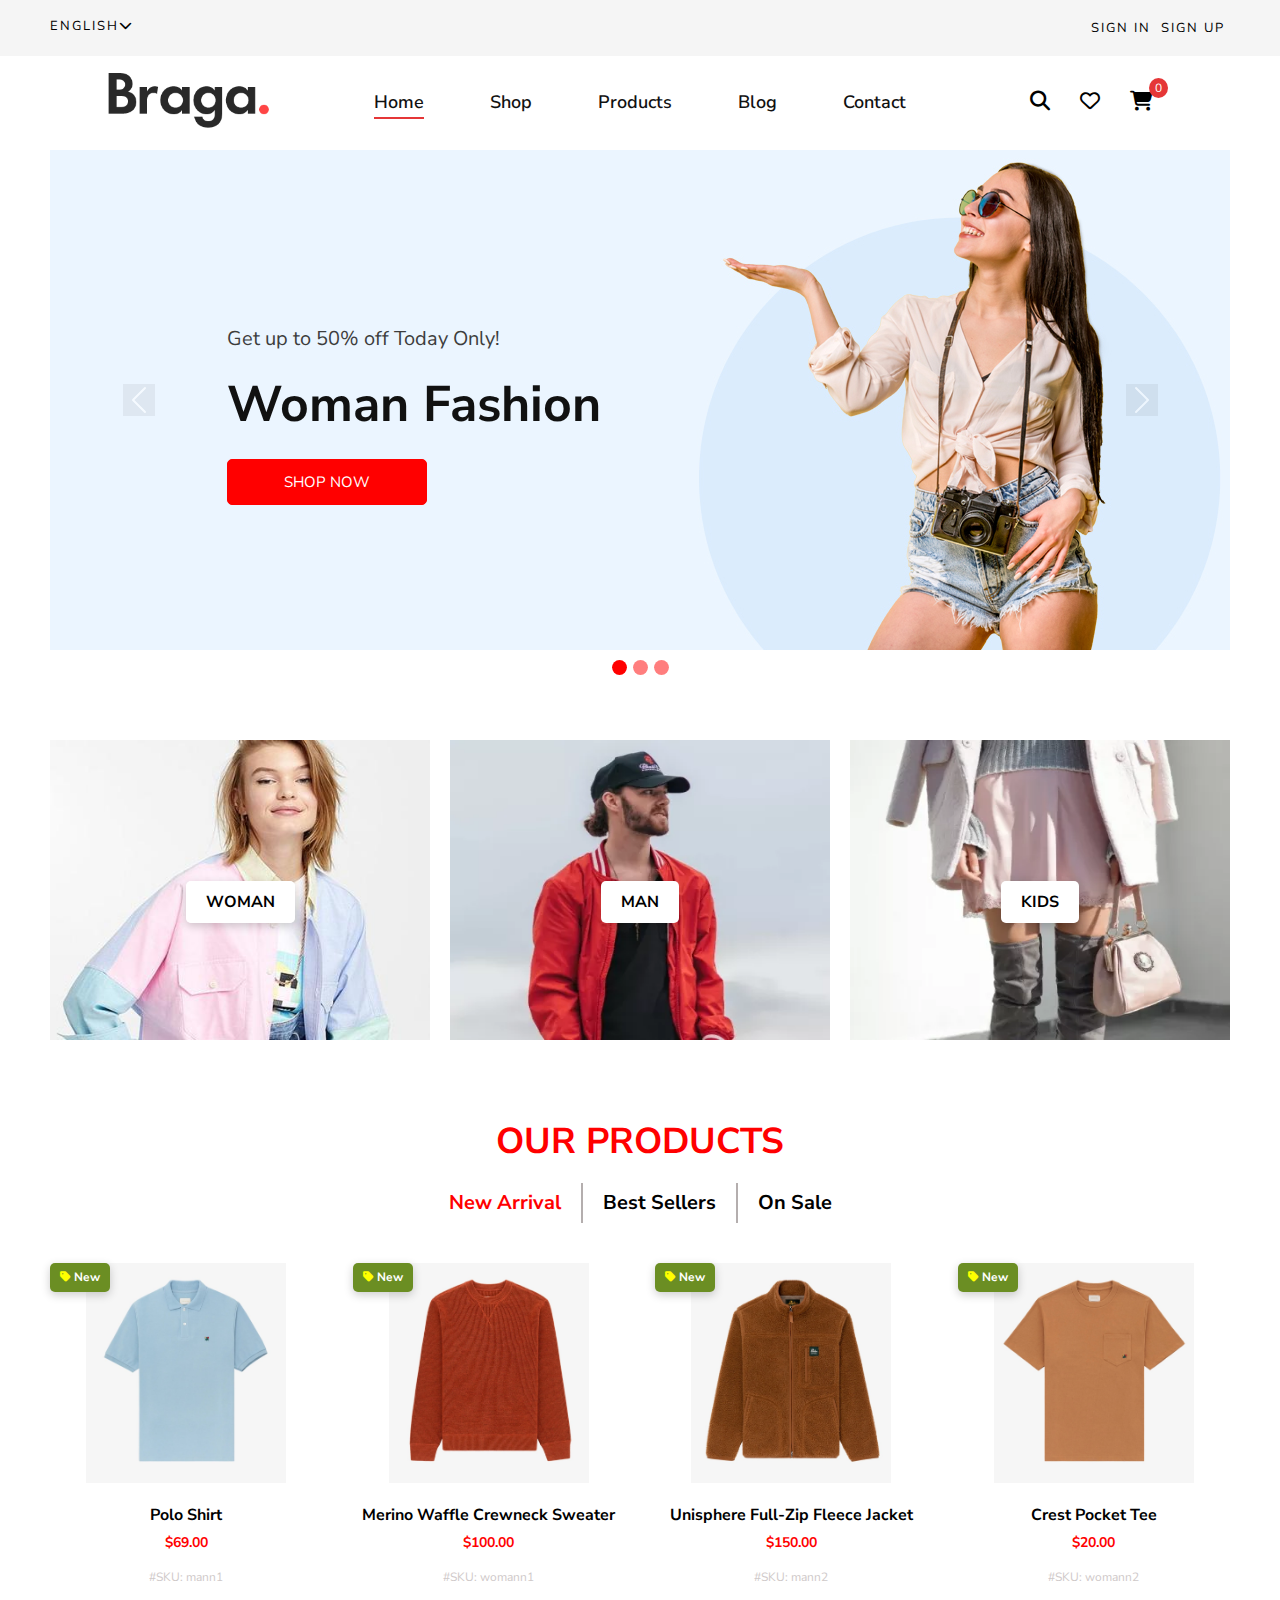
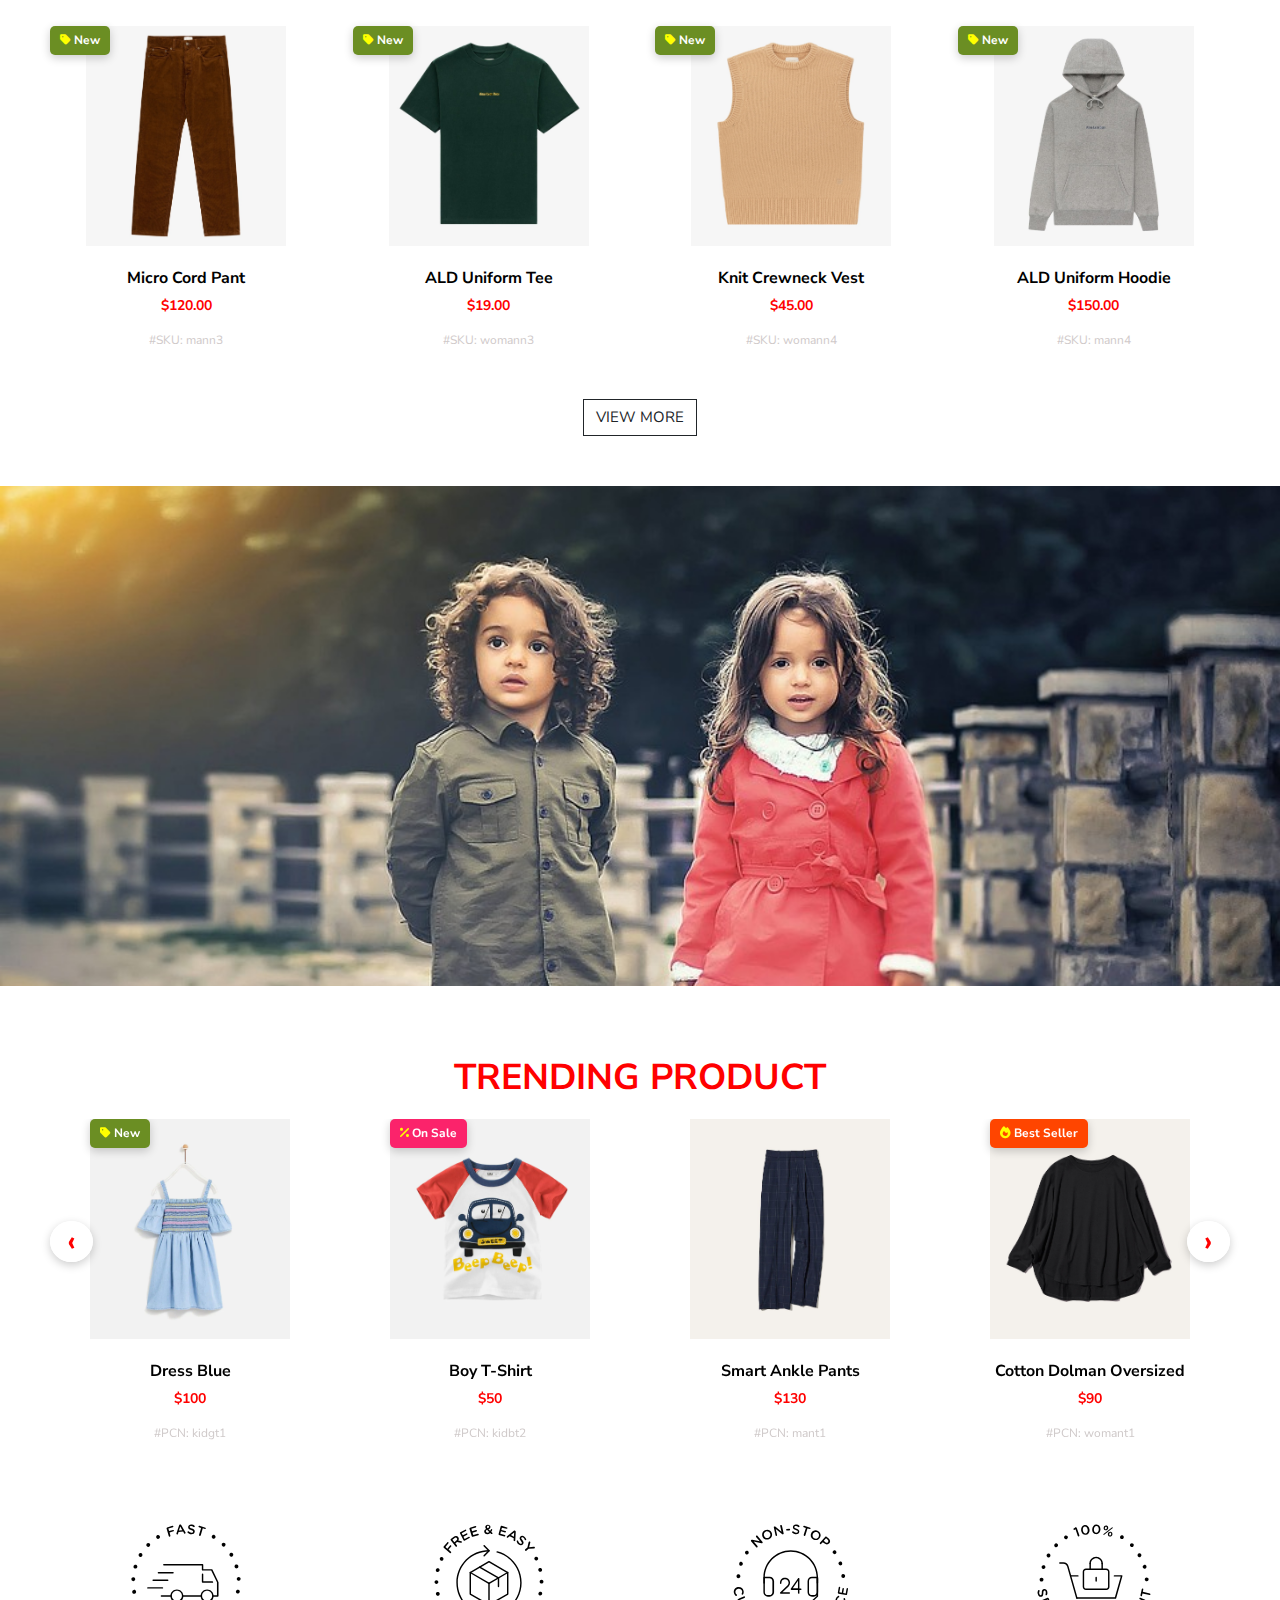
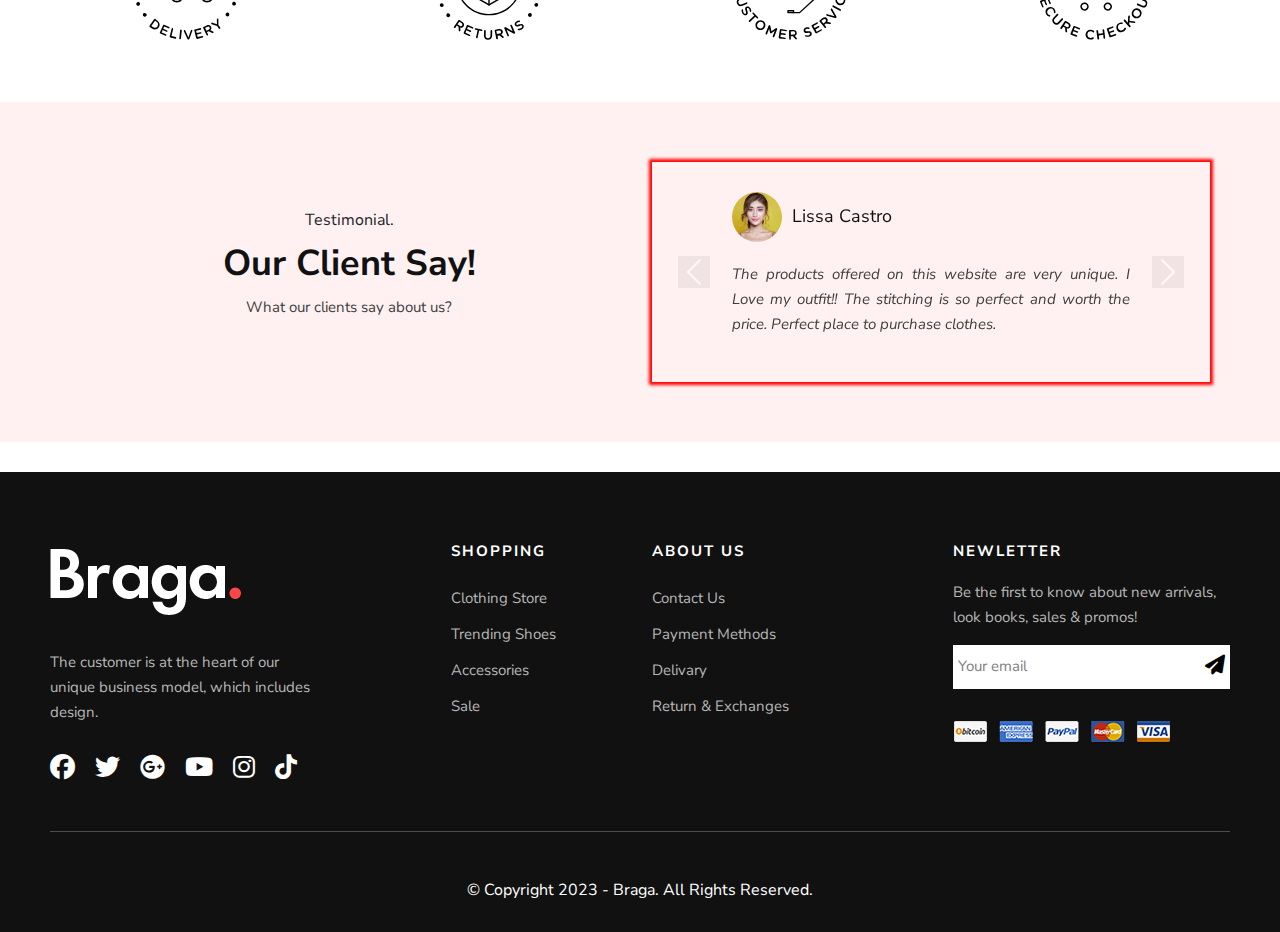
==== commit eba90b4d: "update code and blog page" ====
--- a/index.html
+++ b/index.html
@@ -7,7 +7,7 @@
     <!-- <meta name="keywords" content="Male_Fashion, unica, creative, html"> -->
     <meta name="viewport" content="width=device-width, initial-scale=1.0">
     <meta http-equiv="X-UA-Compatible" content="ie=edge">
-    <title>Index</title>
+    <title>Home</title>
 
     <!-- Google Font -->
     <link href="https://fonts.googleapis.com/css2?family=Nunito+Sans:wght@300;400;600;700;800;900&display=swap"
@@ -70,17 +70,18 @@
                         <ul>
                             <li class="active"><a href="./index.html">Home</a></li>
                             <li><a href="./shop.html">Shop</a></li>
-                            <li><a href="#">Pages</a>
+                            <li><a href="shop-details.html">Products</a>
                                 <ul class="dropdown">
-                                    <li><a href="./about.html">About Us</a></li>
-                                    <li><a href="./shop-details.html">Shop Details</a></li>
-                                    <li><a href="./cart.html">Shopping Cart</a></li>
+                                    <li><a href="./shop.html">All Products</a></li>
+                                    <li><a href="./shop.html">For Man</a></li>
+                                    <li><a href="./shop.html">For Woman</a></li>
+                                    <li><a href="./shop.html">For Kids</a></li>
                                     <li><a href="./checkout.html">Check Out</a></li>
-                                    <li><a href="./blog-details.html">Blog Details</a></li>
+                                    <!-- <li><a href="./blog-details.html">Blog Details</a></li> -->
                                 </ul>
                             </li>
                             <li><a href="./blog.html">Blog</a></li>
-                            <li><a href="./contact.html">Contacts</a></li>
+                            <li><a href="./contact.html">Contact</a></li>
                         </ul>
                     </nav>
                 </div>
@@ -89,7 +90,7 @@
                         <a href="#" class="search-switch"><i class="fa-solid fa-magnifying-glass"></i></a>
                         <a href="#"><i class="fa-regular fa-heart"></i></a>
                         <a href="cart.html"><i class="fa-solid fa-cart-shopping"></i><span>0</span></a>
-                        <div class="price">$0.00</div>
+                        <!-- <div class="price">$0.00</div> -->
                     </div>
                 </div>
             </div>
@@ -100,7 +101,7 @@
 
     <main>
 
-        <!-- ================ noi dung trang index ================ -->
+        <!-- ================ page index ================ -->
 
         <section class="top-slider">
             <div class="container">
@@ -224,10 +225,10 @@
                                 <a href="#">Polo Shirt</a>
                             </div>
                             <div class="product-post-price">
-                                $<span class="price-number">69</span>
-                            </div>
-                            <div class="product-post-id">
-                                #PCN: <span class="id-code">mann1</span>
+                                $<span class="price-number">69.00</span>
+                            </div>
+                            <div class="product-post-id">
+                                #SKU: <span class="id-code">mann1</span>
                             </div>
                         </div>
                         <div class="product-post">
@@ -253,10 +254,10 @@
                                 <a href="#">Merino Waffle Crewneck Sweater</a>
                             </div>
                             <div class="product-post-price">
-                                $<span class="price-number">100</span>
-                            </div>
-                            <div class="product-post-id">
-                                #PCN: <span class="id-code">womann1</span>
+                                $<span class="price-number">100.00</span>
+                            </div>
+                            <div class="product-post-id">
+                                #SKU: <span class="id-code">womann1</span>
                             </div>
                         </div>
                         <div class="product-post">
@@ -282,10 +283,10 @@
                                 <a href="#">Unisphere Full-Zip Fleece Jacket</a>
                             </div>
                             <div class="product-post-price">
-                                $<span class="price-number">150</span>
-                            </div>
-                            <div class="product-post-id">
-                                #PCN: <span class="id-code">mann2</span>
+                                $<span class="price-number">150.00</span>
+                            </div>
+                            <div class="product-post-id">
+                                #SKU: <span class="id-code">mann2</span>
                             </div>
                         </div>
                         <div class="product-post">
@@ -311,10 +312,10 @@
                                 <a href="#">Crest Pocket Tee</a>
                             </div>
                             <div class="product-post-price">
-                                $<span class="price-number">20</span>
-                            </div>
-                            <div class="product-post-id">
-                                #PCN: <span class="id-code">womann2</span>
+                                $<span class="price-number">20.00</span>
+                            </div>
+                            <div class="product-post-id">
+                                #SKU: <span class="id-code">womann2</span>
                             </div>
                         </div>
                         <div class="product-post">
@@ -340,10 +341,10 @@
                                 <a href="#">Micro Cord Pant</a>
                             </div>
                             <div class="product-post-price">
-                                $<span class="price-number">120</span>
-                            </div>
-                            <div class="product-post-id">
-                                #PCN: <span class="id-code">mann3</span>
+                                $<span class="price-number">120.00</span>
+                            </div>
+                            <div class="product-post-id">
+                                #SKU: <span class="id-code">mann3</span>
                             </div>
                         </div>
                         <div class="product-post">
@@ -369,10 +370,10 @@
                                 <a href="#">ALD Uniform Tee</a>
                             </div>
                             <div class="product-post-price">
-                                $<span class="price-number">19</span>
-                            </div>
-                            <div class="product-post-id">
-                                #PCN: <span class="id-code">womann3</span>
+                                $<span class="price-number">19.00</span>
+                            </div>
+                            <div class="product-post-id">
+                                #SKU: <span class="id-code">womann3</span>
                             </div>
                         </div>
                         <div class="product-post">
@@ -398,10 +399,10 @@
                                 <a href="#">Knit Crewneck Vest</a>
                             </div>
                             <div class="product-post-price">
-                                $<span class="price-number">45</span>
-                            </div>
-                            <div class="product-post-id">
-                                #PCN: <span class="id-code">womann4</span>
+                                $<span class="price-number">45.00</span>
+                            </div>
+                            <div class="product-post-id">
+                                #SKU: <span class="id-code">womann4</span>
                             </div>
                         </div>
                         <div class="product-post">
@@ -427,12 +428,15 @@
                                 <a href="#">ALD Uniform Hoodie</a>
                             </div>
                             <div class="product-post-price">
-                                $<span class="price-number">150</span>
-                            </div>
-                            <div class="product-post-id">
-                                #PCN: <span class="id-code">mann4</span>
-                            </div>
-                        </div>
+                                $<span class="price-number">150.00</span>
+                            </div>
+                            <div class="product-post-id">
+                                #SKU: <span class="id-code">mann4</span>
+                            </div>
+                        </div>
+                        <a href="#" style="display: block; width: 100%;">
+                            <button type="button" class="btn btn-outline-dark" style="display: block; margin: 10px auto; text-transform: uppercase; font-size: 15px; border-radius: 0;">View more</button>
+                        </a>
                     </div>
                     <!-- ========= best seller=========== -->
                     <div class="out-product-content best-sellers">
@@ -459,10 +463,10 @@
                                 <a href="#">Full-zip man jacket</a>
                             </div>
                             <div class="product-post-price">
-                                $<span class="price-number">99</span>
-                            </div>
-                            <div class="product-post-id">
-                                #PCN: <span class="id-code">manb1</span>
+                                $<span class="price-number">99.00</span>
+                            </div>
+                            <div class="product-post-id">
+                                #SKU: <span class="id-code">manb1</span>
                             </div>
                         </div>
                         <div class="product-post">
@@ -488,10 +492,10 @@
                                 <a href="#">Checkered casual polo</a>
                             </div>
                             <div class="product-post-price">
-                                $<span class="price-number">119</span>
-                            </div>
-                            <div class="product-post-id">
-                                #PCN: <span class="id-code">manb2</span>
+                                $<span class="price-number">119.00</span>
+                            </div>
+                            <div class="product-post-id">
+                                #SKU: <span class="id-code">manb2</span>
                             </div>
                         </div>
                         <div class="product-post">
@@ -517,10 +521,10 @@
                                 <a href="#">Long sleeve shirt</a>
                             </div>
                             <div class="product-post-price">
-                                $<span class="price-number">180</span>
-                            </div>
-                            <div class="product-post-id">
-                                #PCN: <span class="id-code">manb3</span>
+                                $<span class="price-number">180.00</span>
+                            </div>
+                            <div class="product-post-id">
+                                #SKU: <span class="id-code">manb3</span>
                             </div>
                         </div>
                         <div class="product-post">
@@ -546,10 +550,10 @@
                                 <a href="#">Red casual dress</a>
                             </div>
                             <div class="product-post-price">
-                                $<span class="price-number">149</span>
-                            </div>
-                            <div class="product-post-id">
-                                #PCN: <span class="id-code">womanb1</span>
+                                $<span class="price-number">149.00</span>
+                            </div>
+                            <div class="product-post-id">
+                                #SKU: <span class="id-code">womanb1</span>
                             </div>
                         </div>
                         <div class="product-post">
@@ -575,10 +579,10 @@
                                 <a href="#">Striped sundress</a>
                             </div>
                             <div class="product-post-price">
-                                $<span class="price-number">220</span>
-                            </div>
-                            <div class="product-post-id">
-                                #PCN: <span class="id-code">womanb2</span>
+                                $<span class="price-number">220.00</span>
+                            </div>
+                            <div class="product-post-id">
+                                #SKU: <span class="id-code">womanb2</span>
                             </div>
                         </div>
                         <div class="product-post">
@@ -604,10 +608,10 @@
                                 <a href="#">Sky blue shirt</a>
                             </div>
                             <div class="product-post-price">
-                                $<span class="price-number">119</span>
-                            </div>
-                            <div class="product-post-id">
-                                #PCN: <span class="id-code">manb4</span>
+                                $<span class="price-number">119.00</span>
+                            </div>
+                            <div class="product-post-id">
+                                #SKU: <span class="id-code">manb4</span>
                             </div>
                         </div>
                         <div class="product-post">
@@ -633,10 +637,10 @@
                                 <a href="#">Woman blue pullover</a>
                             </div>
                             <div class="product-post-price">
-                                $<span class="price-number">145</span>
-                            </div>
-                            <div class="product-post-id">
-                                #PCN: <span class="id-code">womanb3</span>
+                                $<span class="price-number">145.00</span>
+                            </div>
+                            <div class="product-post-id">
+                                #SKU: <span class="id-code">womanb3</span>
                             </div>
                         </div>
                         <div class="product-post">
@@ -662,12 +666,15 @@
                                 <a href="#">Gray knitted dresses</a>
                             </div>
                             <div class="product-post-price">
-                                $<span class="price-number">199</span>
-                            </div>
-                            <div class="product-post-id">
-                                #PCN: <span class="id-code">womanb4</span>
-                            </div>
-                        </div>
+                                $<span class="price-number">199.00</span>
+                            </div>
+                            <div class="product-post-id">
+                                #SKU: <span class="id-code">womanb4</span>
+                            </div>
+                        </div>
+                        <a href="#" style="display: block; width: 100%;">
+                            <button type="button" class="btn btn-outline-dark" style="display: block; margin: 10px auto; text-transform: uppercase; font-size: 15px; border-radius: 0;">View more</button>
+                        </a>
                     </div>
                     <!-- =============on sale============= -->
                     <div class="out-product-content on-sale">
@@ -694,10 +701,10 @@
                                 <a href="#">Slim Fit Stretch Suit</a>
                             </div>
                             <div class="product-post-price">
-                                $<span class="price-number">469</span>
-                            </div>
-                            <div class="product-post-id">
-                                #PCN: <span class="id-code">mano1</span>
+                                $<span class="price-number">469.00</span>
+                            </div>
+                            <div class="product-post-id">
+                                #SKU: <span class="id-code">mano1</span>
                             </div>
                         </div>
                         <div class="product-post">
@@ -723,10 +730,10 @@
                                 <a href="#">T-shirst Blue</a>
                             </div>
                             <div class="product-post-price">
-                                $<span class="price-number">300</span>
-                            </div>
-                            <div class="product-post-id">
-                                #PCN: <span class="id-code">kidgo1</span>
+                                $<span class="price-number">300.00</span>
+                            </div>
+                            <div class="product-post-id">
+                                #SKU: <span class="id-code">kidgo1</span>
                             </div>
                         </div>
                         <div class="product-post">
@@ -752,10 +759,10 @@
                                 <a href="#">Summer T-Shirt</a>
                             </div>
                             <div class="product-post-price">
-                                $<span class="price-number">210</span>
-                            </div>
-                            <div class="product-post-id">
-                                #PCN: <span class="id-code">kidgo2</span>
+                                $<span class="price-number">210.00</span>
+                            </div>
+                            <div class="product-post-id">
+                                #SKU: <span class="id-code">kidgo2</span>
                             </div>
                         </div>
                         <div class="product-post">
@@ -781,10 +788,10 @@
                                 <a href="#">Boys T-Shirt</a>
                             </div>
                             <div class="product-post-price">
-                                $<span class="price-number">130</span>
-                            </div>
-                            <div class="product-post-id">
-                                #PCN: <span class="id-code">kidbo3</span>
+                                $<span class="price-number">130.00</span>
+                            </div>
+                            <div class="product-post-id">
+                                #SKU: <span class="id-code">kidbo3</span>
                             </div>
                         </div>
                         <div class="product-post">
@@ -810,10 +817,10 @@
                                 <a href="#">Baby Outfit</a>
                             </div>
                             <div class="product-post-price">
-                                $<span class="price-number">138</span>
-                            </div>
-                            <div class="product-post-id">
-                                #PCN: <span class="id-code">kidgo4</span>
+                                $<span class="price-number">138.00</span>
+                            </div>
+                            <div class="product-post-id">
+                                #SKU: <span class="id-code">kidgo4</span>
                             </div>
                         </div>
                         <div class="product-post">
@@ -839,10 +846,10 @@
                                 <a href="#">Denim coat</a>
                             </div>
                             <div class="product-post-price">
-                                $<span class="price-number">109</span>
-                            </div>
-                            <div class="product-post-id">
-                                #PCN: <span class="id-code">kidgo5</span>
+                                $<span class="price-number">109.00</span>
+                            </div>
+                            <div class="product-post-id">
+                                #SKU: <span class="id-code">kidgo5</span>
                             </div>
                         </div>
                         <div class="product-post">
@@ -868,10 +875,10 @@
                                 <a href="#">Pink Skirt Legs</a>
                             </div>
                             <div class="product-post-price">
-                                $<span class="price-number">55</span>
-                            </div>
-                            <div class="product-post-id">
-                                #PCN: <span class="id-code">kidgo6</span>
+                                $<span class="price-number">55.00</span>
+                            </div>
+                            <div class="product-post-id">
+                                #SKU: <span class="id-code">kidgo6</span>
                             </div>
                         </div>
                         <div class="product-post">
@@ -897,12 +904,15 @@
                                 <a href="#">Striped T-Shirt Yellow</a>
                             </div>
                             <div class="product-post-price">
-                                $<span class="price-number">69</span>
-                            </div>
-                            <div class="product-post-id">
-                                #PCN: <span class="id-code">kidgo7</span>
-                            </div>
-                        </div>
+                                $<span class="price-number">69.00</span>
+                            </div>
+                            <div class="product-post-id">
+                                #SKU: <span class="id-code">kidgo7</span>
+                            </div>
+                        </div>
+                        <a href="#" style="display: block; width: 100%;">
+                            <button type="button" class="btn btn-outline-dark" style="display: block; margin: 10px auto; text-transform: uppercase; font-size: 15px; border-radius: 0;">View more</button>
+                        </a>
                     </div>  
                 </div>
             </div>
@@ -1238,7 +1248,27 @@
                             <a href="#"><img src="img/logo_braga_footer.png" alt=""></a>
                         </div>
                         <p>The customer is at the heart of our unique business model, which includes design.</p>
-                        <a href="#"><img src="img/payment.png" alt=""></a>
+                        <div class="social">
+                            <a href="#">
+                                <i class="fa-brands fa-facebook" style="color: white;"></i>
+                            </a>
+                            <a href="#">
+                                <i class="fa-brands fa-twitter" style="color: white;"></i>
+                            </a>
+                            <a href="#">
+                                <i class="fa-brands fa-google-plus" style="color: white;"></i>
+                            </a>
+                            <a href="#">
+                                <i class="fa-brands fa-youtube" style="color: white;"></i>
+                            </a>
+                            <a href="#">
+                                <i class="fa-brands fa-instagram" style="color: white;"></i>
+                            </a>
+                            <a href="#">
+                                <i class="fa-brands fa-tiktok" style="color: white;"></i>
+                            </a>
+                        </div>
+                        <!-- <a href="#"><img src="img/payment.png" alt=""></a> -->
                     </div>
                 </div>
                 <div class="col-sm-6 offset-lg-1 col-md-3 col-lg-2">
@@ -1254,7 +1284,7 @@
                 </div>
                 <div class="col-sm-6 col-md-3 col-lg-2">
                     <div class="footer__widget">
-                        <h6>Shopping</h6>
+                        <h6>About Us</h6>
                         <ul>
                             <li><a href="#">Contact Us</a></li>
                             <li><a href="#">Payment Methods</a></li>
@@ -1269,12 +1299,17 @@
                         <div class="footer__newslatter">
                             <p>Be the first to know about new arrivals, look books, sales & promos!</p>
                             <form action="#">
-                                <input type="text" placeholder="Your email">
-                                <button type="submit"><span class="icon_mail_alt"></span></button>
+                                <input type="text" placeholder="Your email" required>
+                                <button type="submit" class="btn-send"><i class="fa-solid fa-paper-plane"></i></button>
                             </form>
                         </div>
                     </div>
-                </div>
+                    <a href="#"><img src="img/payment.png" alt="#"></a>
+                </div>
+            </div>
+            <hr style="color: white;">
+            <div class="footer-last">
+                © Copyright 2023 - Braga. All Rights Reserved.
             </div>
         </div>
     </footer>
@@ -1367,8 +1402,8 @@
                 if (data){
                     data=JSON.parse(data);
                     Object.keys(data).map(function(key,index){
-                        if(key==product.id){
-                            product.quantity=parseInt(product.quantity)+1;
+                        if(key == product.id){
+                            product.quantity=parseInt(data[key]["quantity"])+1;
                         }
                     })
                 }else{
@@ -1417,3 +1452,5 @@
 </html>
 
 
+
+
--- a/css/style.css
+++ b/css/style.css
@@ -189,6 +189,59 @@
 	padding: 14px 30px;
 }
 
+/* ============ */
+
+
+.search-model {
+	display: none;
+	position: fixed;
+	width: 100%;
+	height: 100%;
+	left: 0;
+	top: 0;
+	background: #000;
+	z-index: 99999;
+}
+
+.search-model-form {
+	padding: 0 15px;
+}
+
+.search-model-form input {
+	width: 500px;
+	font-size: 40px;
+	border: none;
+	border-bottom: 2px solid #333;
+	background: 0 0;
+	color: #999;
+}
+
+.search-close-switch {
+	position: absolute;
+	width: 50px;
+	height: 50px;
+	background: #333;
+	color: #fff;
+	text-align: center;
+	border-radius: 50%;
+	font-size: 28px;
+	line-height: 28px;
+	top: 30px;
+	cursor: pointer;
+	-webkit-transform: rotate(45deg);
+	-ms-transform: rotate(45deg);
+	transform: rotate(45deg);
+	display: -webkit-box;
+	display: -ms-flexbox;
+	display: flex;
+	-webkit-box-align: center;
+	-ms-flex-align: center;
+	align-items: center;
+	-webkit-box-pack: center;
+	-ms-flex-pack: center;
+	justify-content: center;
+}
+
 /*---------------------
   Header
 -----------------------*/
@@ -251,7 +304,7 @@
 }
 .header__top__hover:hover>ul>li:hover {
 	color: red;
-	background-color: #ded8d8;
+	background-color: whitesmoke;
 	transition: all 0.5s;
 }
 .header__top__hover:hover>span>i {
@@ -510,9 +563,28 @@
 .footer__about .footer__logo a {
 	display: inline-block;
 }
-.footer__logo a>img {
+/* .footer__logo a>img {
 	display: block;
 	width: 163px;
+} */
+
+.footer__about .social {
+	display: flex;
+	justify-content: flex-start;
+	align-items: center;
+	font-size: 20px;
+	column-gap: 20px;
+	margin-bottom: 20px;
+}
+
+.footer__about .social>a>i {
+	font-size: 25px;
+	color: white;
+}
+
+.footer__about .social>a>i:hover {
+	color: red !important;
+	transition: ease-in-out 0.4s;
 }
 
 .footer__about p {
@@ -543,6 +615,10 @@
 	list-style: none;
 }
 
+.footer__widget ul li:hover a {
+	color: white;
+}
+
 .footer__widget ul li a {
 	color: #b7b7b7;
 	font-size: 15px;
@@ -560,30 +636,38 @@
 	width: 100%;
 	font-size: 15px;
 	color: #3d3d3d;
-	background: transparent;
+	background-color: white;
 	border: none;
-	padding: 15px 0;
+	padding: 10px 5px;
 	border-bottom: 2px solid #ffffff;
 }
 
+.footer__widget .footer__newslatter form button.btn-send>i {
+	font-size: 20px;
+	color: black;
+}
+.footer__widget .footer__newslatter form button.btn-send:hover>i {
+	color: red;
+}
+
 .footer__widget .footer__newslatter form input::-webkit-input-placeholder {
-	color: #3d3d3d;
+	color: gray;
 }
 
 .footer__widget .footer__newslatter form input::-moz-placeholder {
-	color: #3d3d3d;
+	color: gray;
 }
 
 .footer__widget .footer__newslatter form input:-ms-input-placeholder {
-	color: #3d3d3d;
+	color: gray;
 }
 
 .footer__widget .footer__newslatter form input::-ms-input-placeholder {
-	color: #3d3d3d;
+	color: gray;
 }
 
 .footer__widget .footer__newslatter form input::placeholder {
-	color: #3d3d3d;
+	color: gray;
 }
 
 .footer__widget .footer__newslatter form button {
@@ -616,6 +700,14 @@
 	color: #e53637;
 }
 
+.footer-last {
+	display: block;
+	width: 100%;
+	padding: 30px 0px;
+	color: white;
+	text-align: center;
+}
+
 
 /*---------------------
   Map
@@ -629,4 +721,12 @@
 	width: 100%;
 }
 
-
+/* ========responsive max-width 321px===== */
+@media only screen and (max-width: 321px) {
+    .header__menu>ul>li>a {
+		font-size: 15px;
+	}
+   
+}
+
+
--- a/css/index.css
+++ b/css/index.css
@@ -179,6 +179,12 @@
     cursor: pointer;
 }
 .our-product-list>ul.list-wrap>li.item1.view {
+    color: red;
+}
+.our-product-list>ul.list-wrap>li.item2.view {
+    color: red;
+}
+.our-product-list>ul.list-wrap>li.item3.view {
     color: red;
 }
 .our-product-list>ul>li:last-child {
@@ -296,9 +302,9 @@
 .product-post-id {
     width: 100%;
     padding: 10px 0px;
-    color: gray;
+    color: #cfc9c9;
     font-size: 12px;
-    font-weight: bold;
+    /* font-weight: bold; */
     text-align: center;
 }
 /* ==========jquery========= */
@@ -635,11 +641,9 @@
     }
 
 }
-@media only screen and (max-width: 375px) {
-    /* ==trending product=== */
-   
-}
-
-
-
-
+
+
+
+
+
+
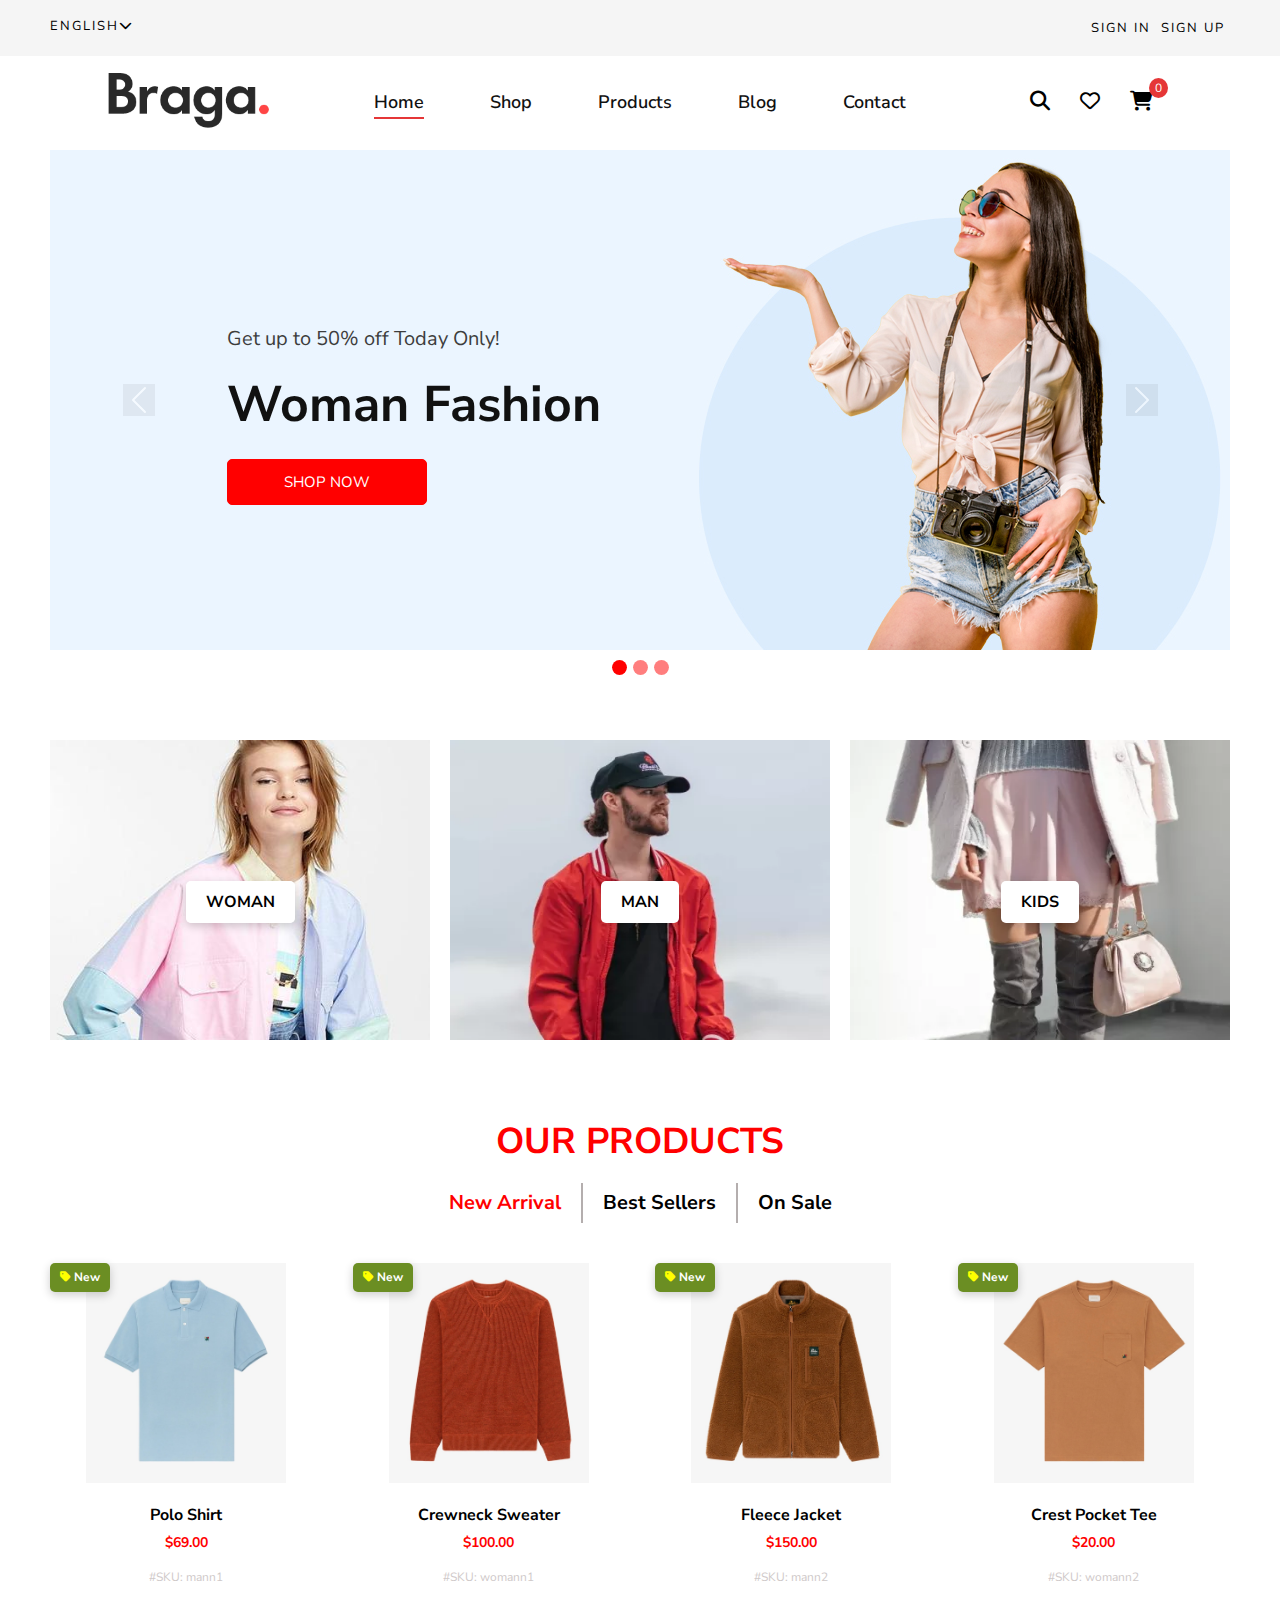
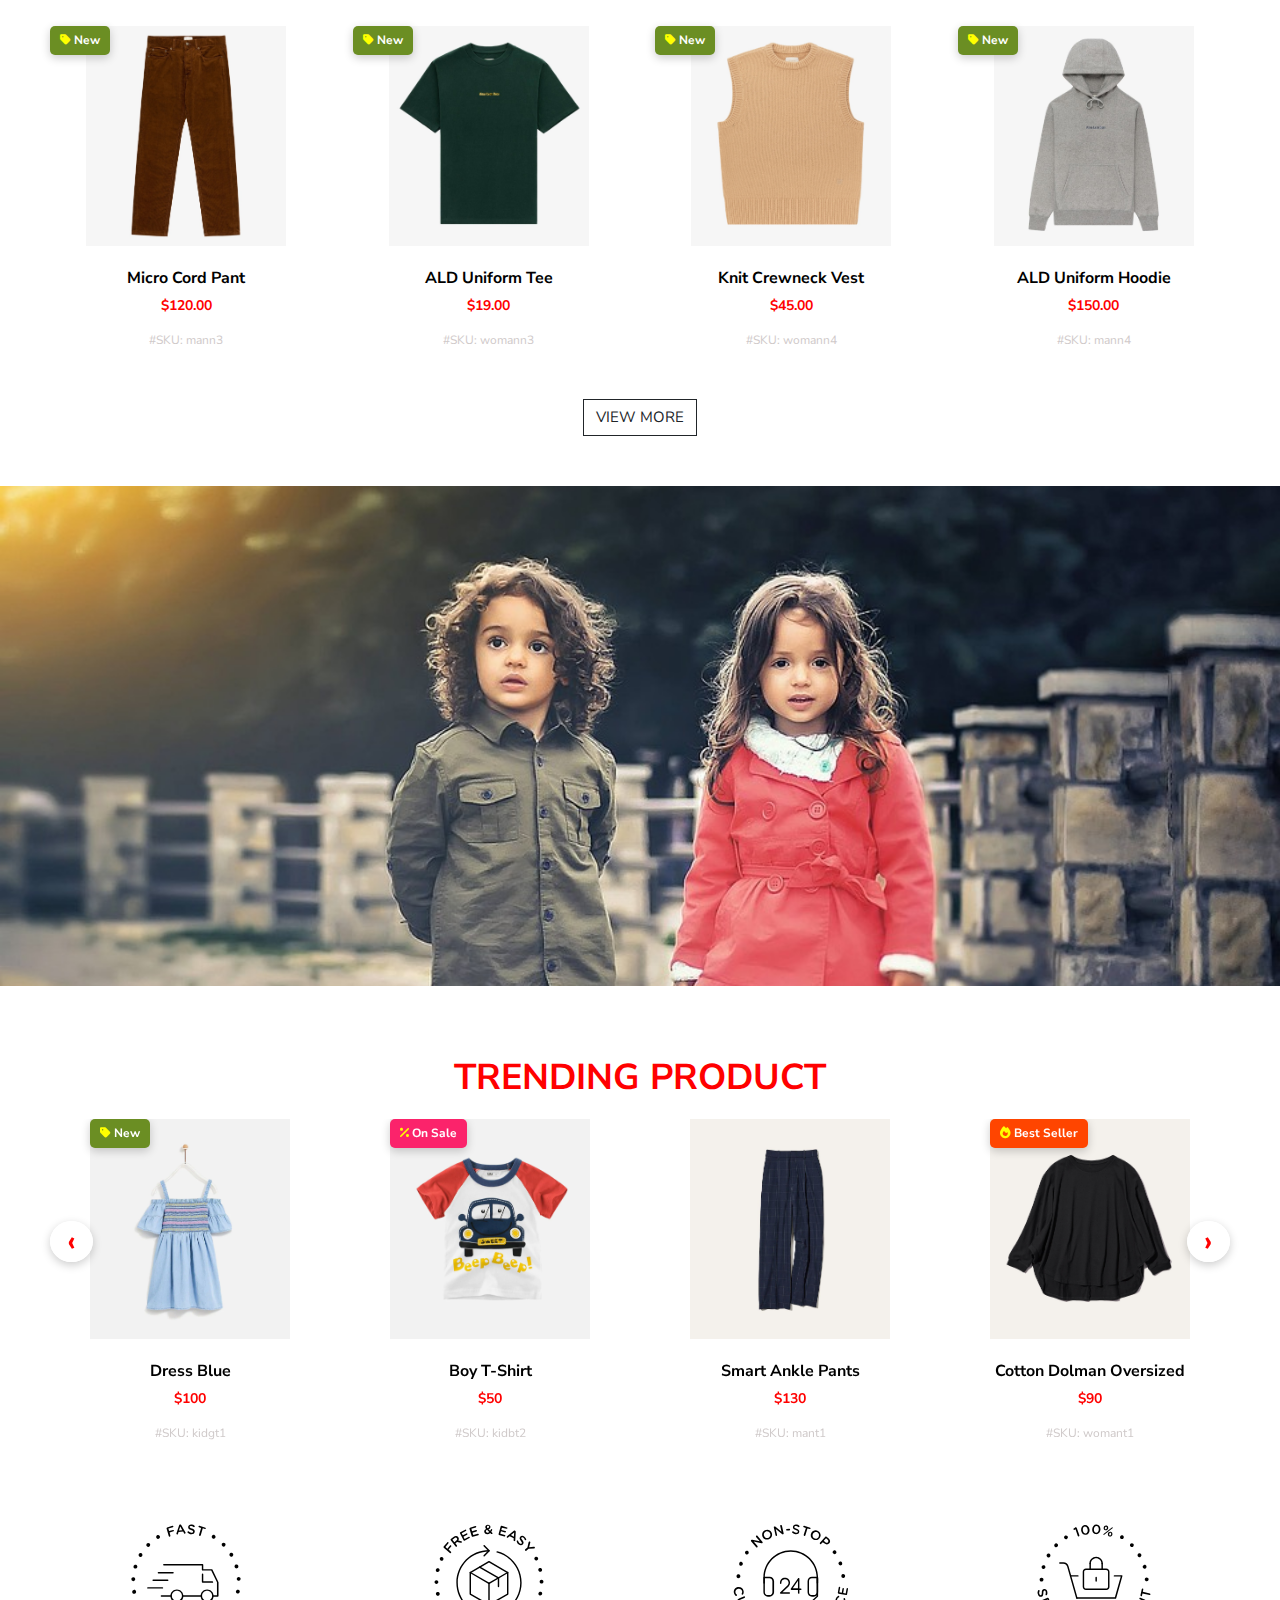
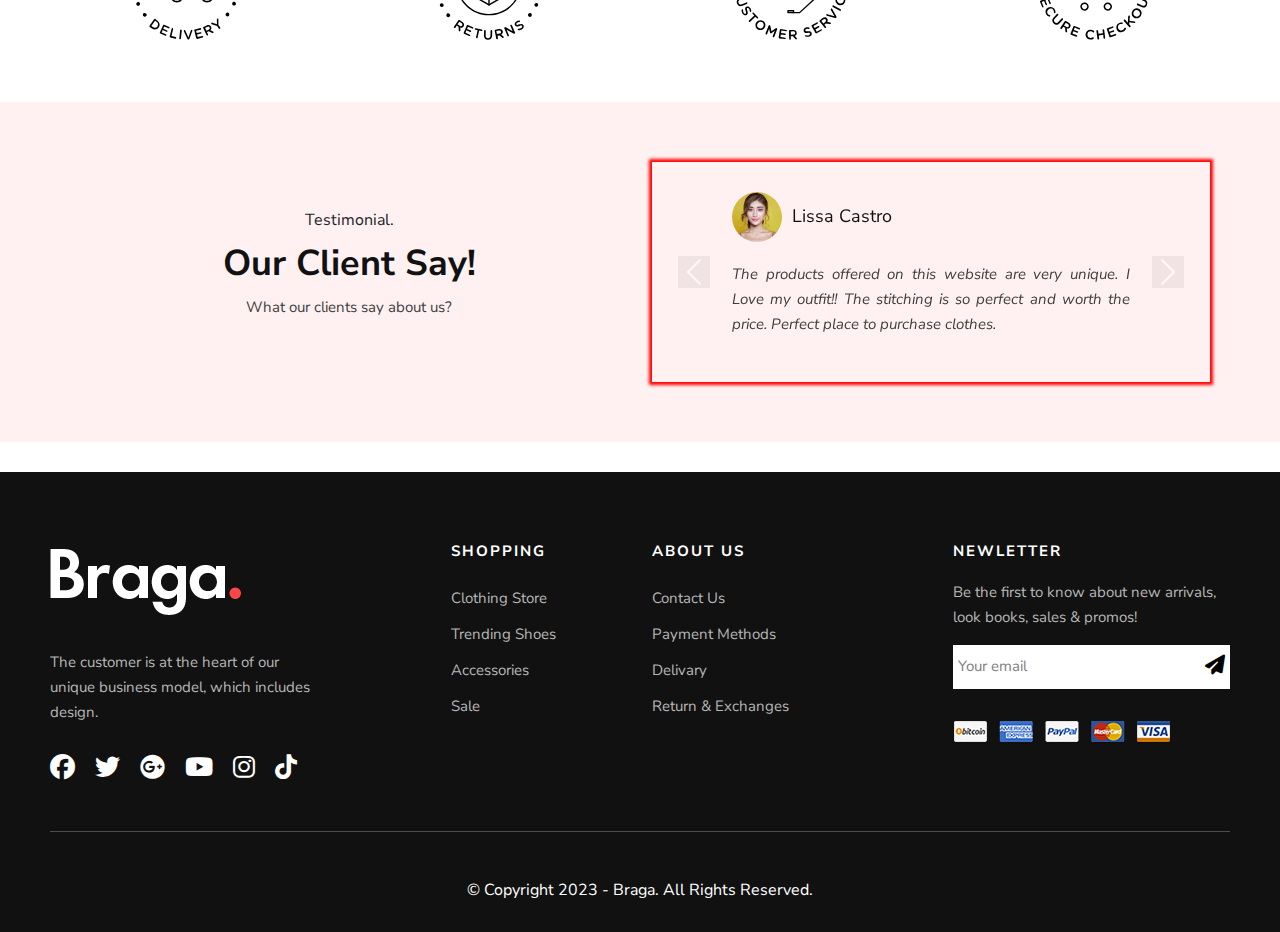
==== commit 075d6e8a: "update code" ====
--- a/index.html
+++ b/index.html
@@ -251,7 +251,7 @@
                                 </div>
                             </div>
                             <div class="product-post-name">
-                                <a href="#">Merino Waffle Crewneck Sweater</a>
+                                <a href="#">Crewneck Sweater</a>
                             </div>
                             <div class="product-post-price">
                                 $<span class="price-number">100.00</span>
@@ -280,7 +280,7 @@
                                 </div>
                             </div>
                             <div class="product-post-name">
-                                <a href="#">Unisphere Full-Zip Fleece Jacket</a>
+                                <a href="#">Fleece Jacket</a>
                             </div>
                             <div class="product-post-price">
                                 $<span class="price-number">150.00</span>
@@ -683,7 +683,7 @@
                                 <i class="fa-solid fa-percent" style="color: yellow;"></i> On Sale
                             </div>
                             <div class="product-post-img">
-                                <img src="img/image_index/slim_fit_stretch_suit_1.jpg" alt="slim_fit_stretch_suit_1">
+                                <img src="img/image_index/flower_shirt_1.jpg" alt="flower_shirt_1">
                                 <!-- <img src="img/image_index/slim_fit_stretch_suit_2.jpg" alt="slim_fit_stretch_suit_2"> -->
                             </div>
                             <div class="product-post-button">
@@ -698,13 +698,13 @@
                                 </div>
                             </div>
                             <div class="product-post-name">
-                                <a href="#">Slim Fit Stretch Suit</a>
+                                <a href="#">Flower Shirt</a>
                             </div>
                             <div class="product-post-price">
                                 $<span class="price-number">469.00</span>
                             </div>
                             <div class="product-post-id">
-                                #SKU: <span class="id-code">mano1</span>
+                                #SKU: <span class="id-code">kidgo0</span>
                             </div>
                         </div>
                         <div class="product-post">
@@ -960,7 +960,7 @@
                                     $<span class="price-number">100</span>
                                 </div>
                                 <div class="product-post-id">
-                                    #PCN: <span class="id-code">kidgt1</span>
+                                    #SKU: <span class="id-code">kidgt1</span>
                                 </div>
                             </div>
                         </div>
@@ -990,7 +990,7 @@
                                     $<span class="price-number">50</span>
                                 </div>
                                 <div class="product-post-id">
-                                    #PCN: <span class="id-code">kidbt2</span>
+                                    #SKU: <span class="id-code">kidbt2</span>
                                 </div>
                             </div>
                         </div>
@@ -1017,7 +1017,7 @@
                                     $<span class="price-number">130</span>
                                 </div>
                                 <div class="product-post-id">
-                                    #PCN: <span class="id-code">mant1</span>
+                                    #SKU: <span class="id-code">mant1</span>
                                 </div>
                             </div>
                         </div>
@@ -1047,7 +1047,7 @@
                                     $<span class="price-number">90</span>
                                 </div>
                                 <div class="product-post-id">
-                                    #PCN: <span class="id-code">womant1</span>
+                                    #SKU: <span class="id-code">womant1</span>
                                 </div>
                             </div>
                         </div>
@@ -1074,7 +1074,7 @@
                                     $<span class="price-number">60</span>
                                 </div>
                                 <div class="product-post-id">
-                                    #PCN: <span class="id-code">mant2</span>
+                                    #SKU: <span class="id-code">mant2</span>
                                 </div>
                             </div>
                         </div>
@@ -1104,7 +1104,7 @@
                                     $<span class="price-number">160</span>
                                 </div>
                                 <div class="product-post-id">
-                                    #PCN: <span class="id-code">womant</span>
+                                    #SKU: <span class="id-code">womant</span>
                                 </div>
                             </div>
                         </div>
@@ -1131,7 +1131,7 @@
                                     $<span class="price-number">200</span>
                                 </div>
                                 <div class="product-post-id">
-                                    #PCN: <span class="id-code">womant3</span>
+                                    #SKU: <span class="id-code">womant3</span>
                                 </div>
                             </div>
                         </div>
--- a/css/index.css
+++ b/css/index.css
@@ -531,28 +531,17 @@
     box-shadow: 0px 0px 3px 3px red;
     padding: 30px 0;
 }
-/* @keyframes bounceIn {
-    0% {
-      transform: translateyY(0.1);
-      opacity: 0;
-    }
-    60% {
-      transform: translateyY(1.2);
-      opacity: 1;
-    }
-    100% {
-      transform: translateyY(1);
-      opacity: 1;
-    }
-  } */
+
 /* ===========RESPONSIVE============ */
 @media only screen and (max-width: 769px) {
     .caterory-image>a {
         height: 220px;
     }
     .caterory-image>a>img {
-        width: 100%;
-        height: 100%;
+        /* width: 100%;
+        height: 100%; */
+        display: block;
+        object-fit: cover;
     }
     .out-product-content {
         justify-content: flex-start;
@@ -600,7 +589,11 @@
         width: 100%;
     }
     .caterory-image>a {
-        height: 300px;
+        height: 100%;
+    }
+    .caterory-image>a>img {
+        display: block;
+        object-fit: cover;
     }
     /* ======our product====== */
     .our-product-list>ul.list-wrap>li {
@@ -610,6 +603,9 @@
     .out-product-content {
         column-gap: 10px;
     }
+    .our-product-title>h2 {
+        font-size: 30px;
+    }
     .product-post {
         width: calc((100% - 10px)/2);
     }
@@ -617,6 +613,14 @@
         display: block;
         width: 100%;
         margin: 0 auto;
+        height: auto;
+    }
+    .product-post-img>img {
+        display: block;
+        /* width: 100%; */
+        margin: 0 auto;
+        height: auto;
+        object-fit: cover;
     }
     /* ====advertisement===== */
     .advertisement-content>div.text {
@@ -631,7 +635,9 @@
         line-height: 30px;
     }
     /* =====trending product=== */
-   
+    .trending-product-wrap>h2 {
+        font-size: 30px;
+    }
     /* ========widget box===== */
     .widget-box {
         row-gap: 30px;
@@ -639,11 +645,15 @@
     .widget-item {
         width: calc((100% - 1*30px)/2);
     }
-
-}
-
-
-
-
-
-
+    .client-title>h2 {
+        font-size: 30px;
+    }
+
+}
+
+
+
+
+
+
+
